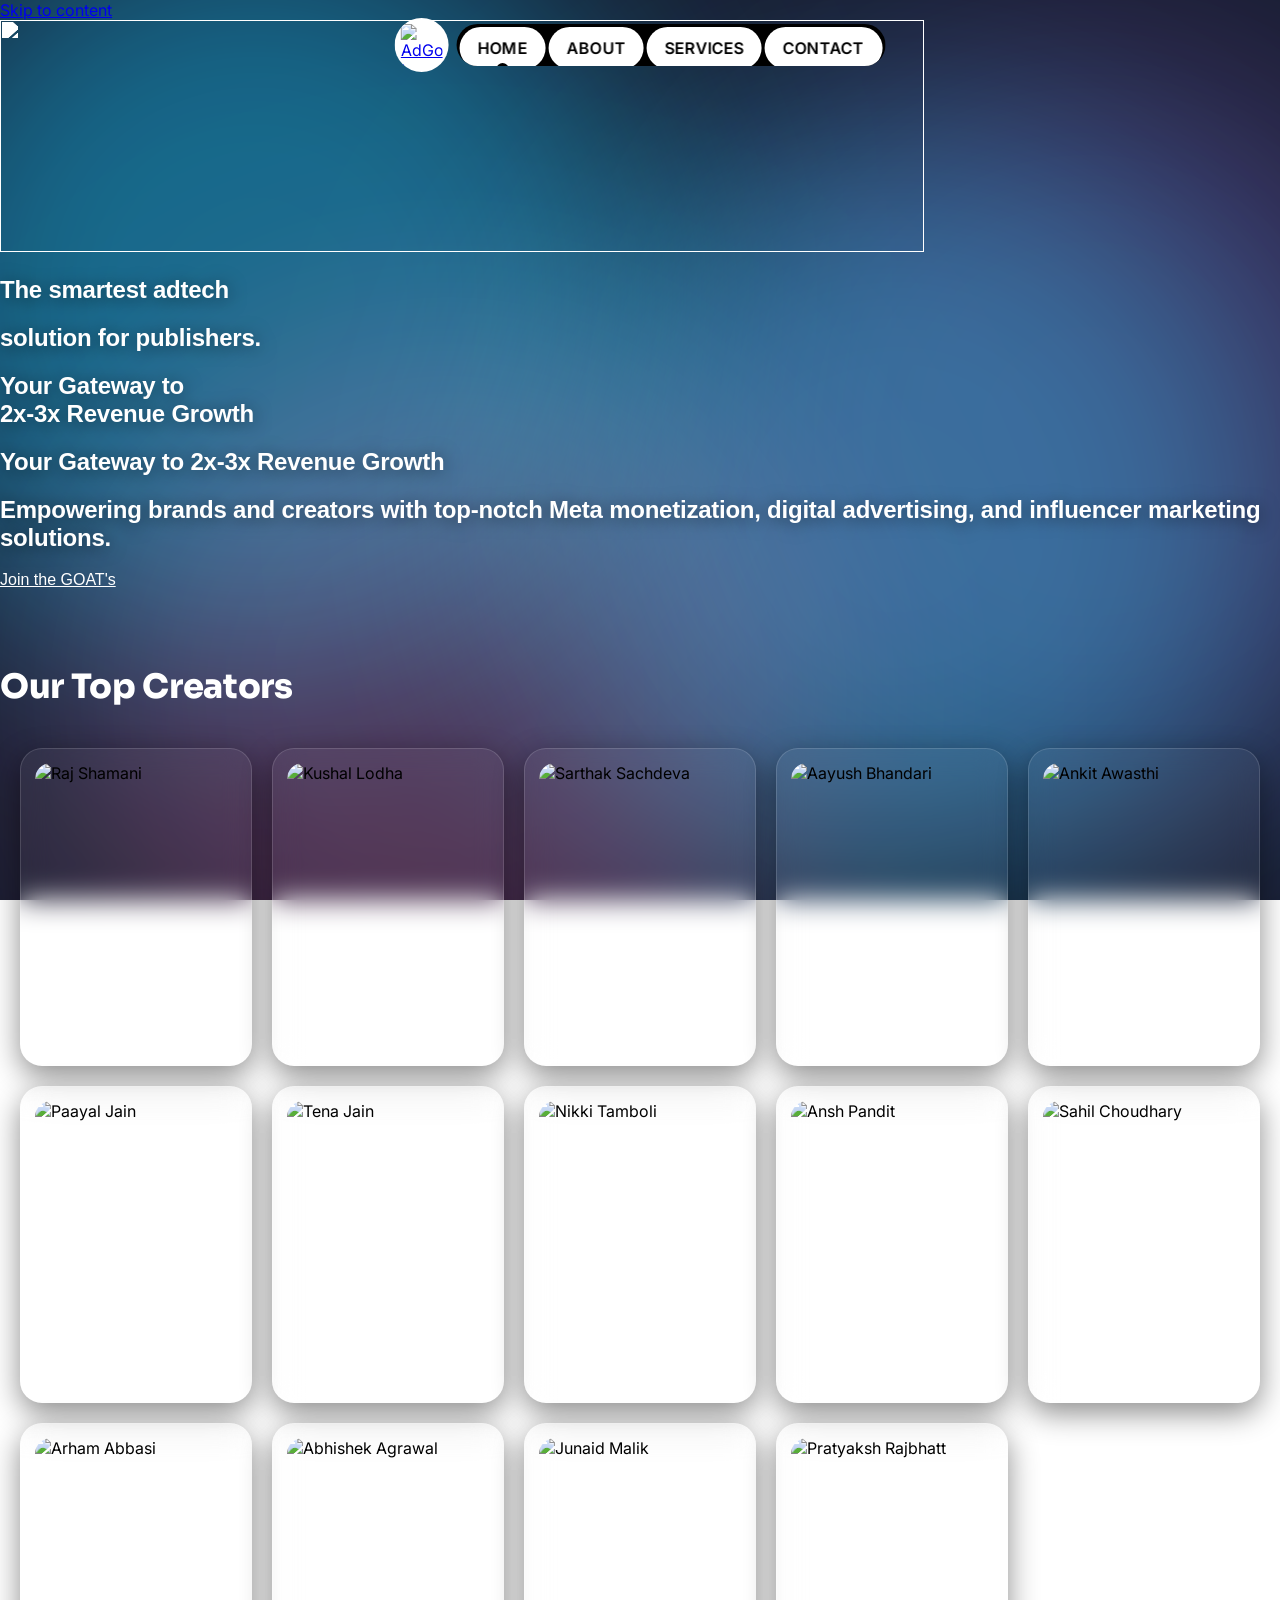
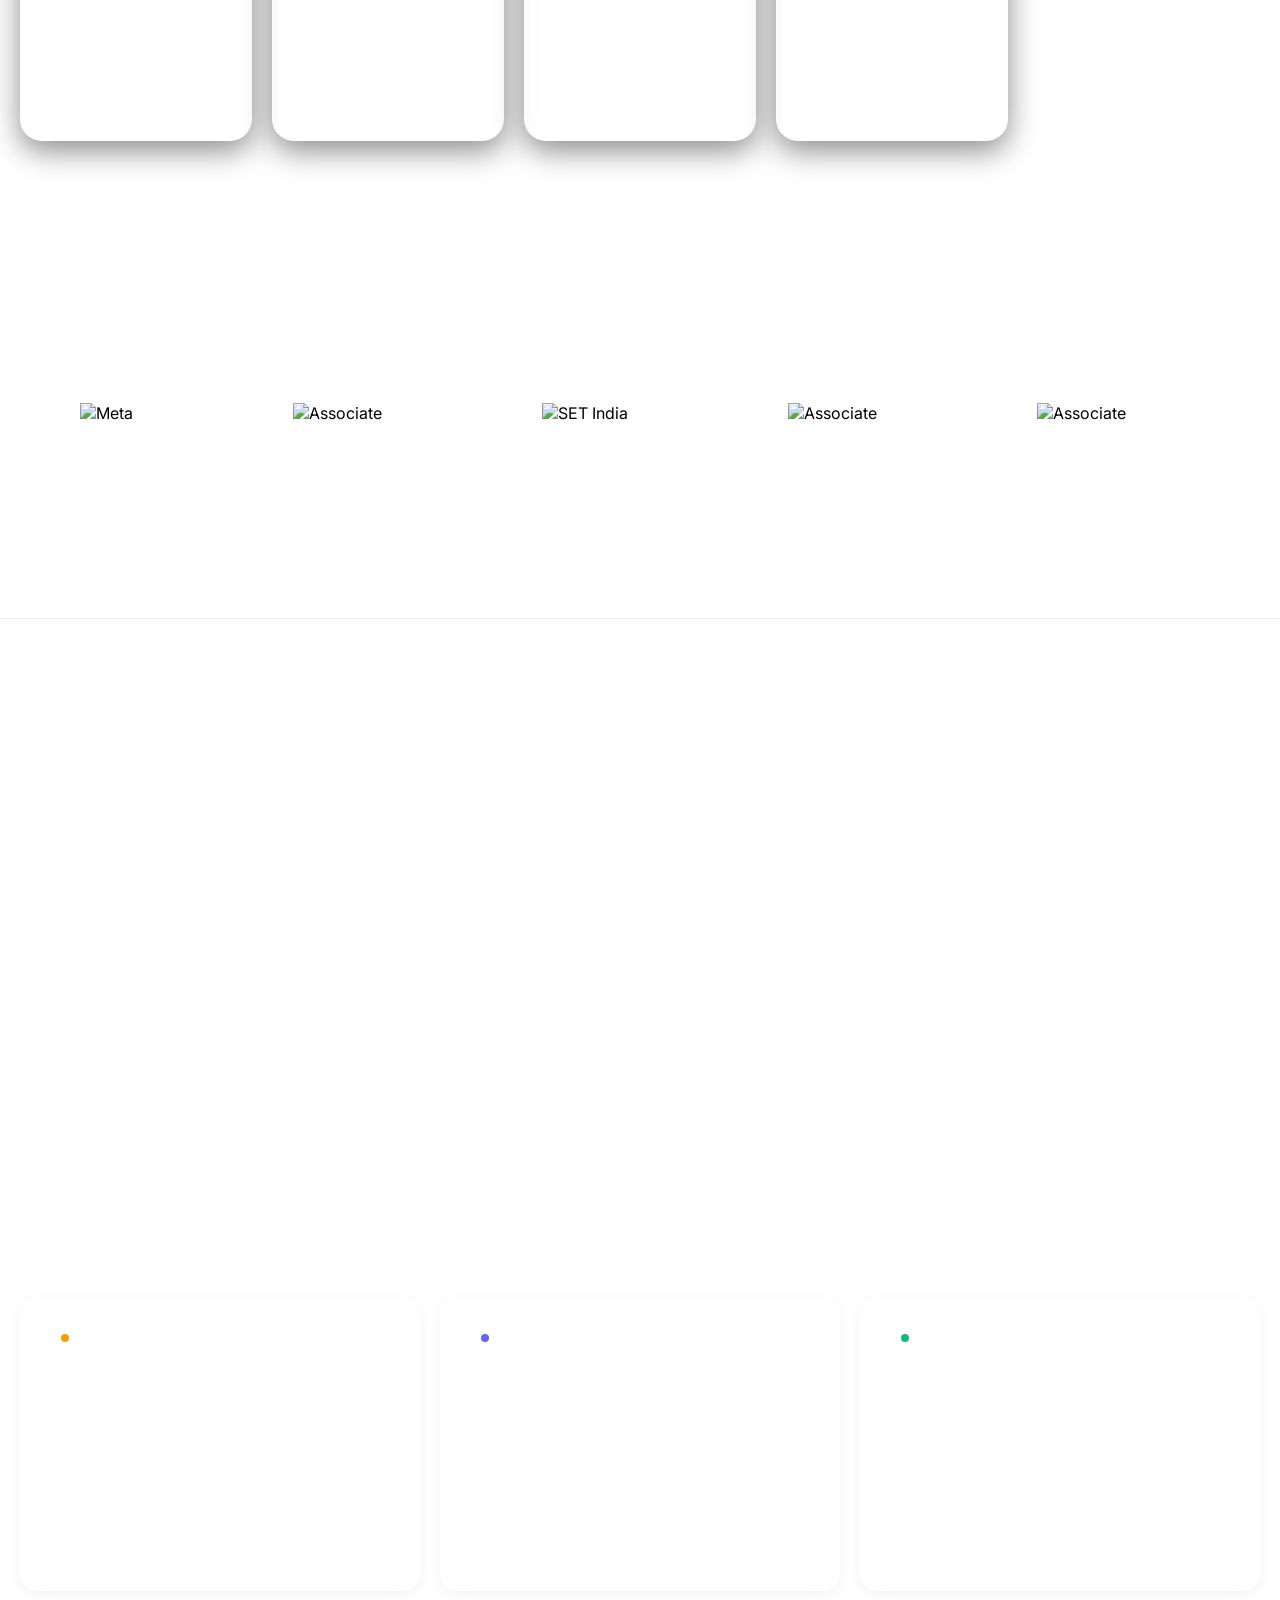
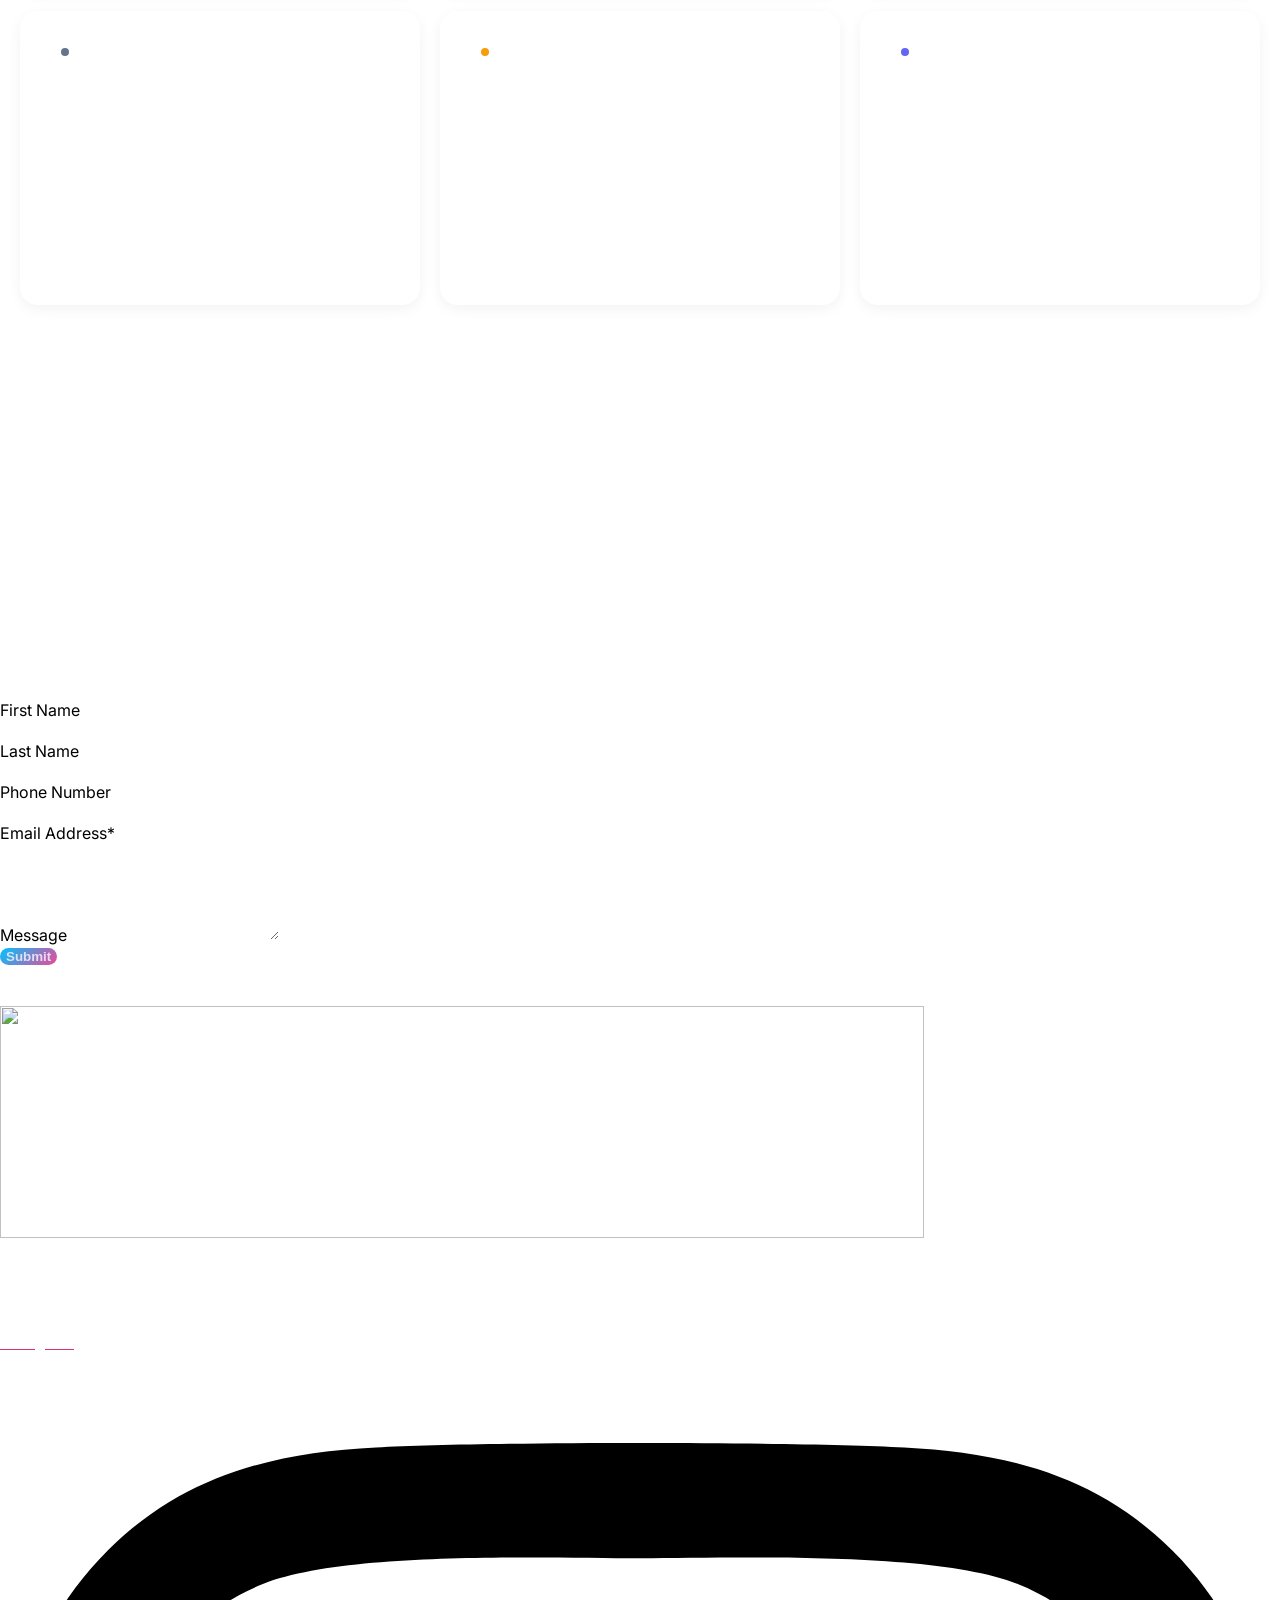
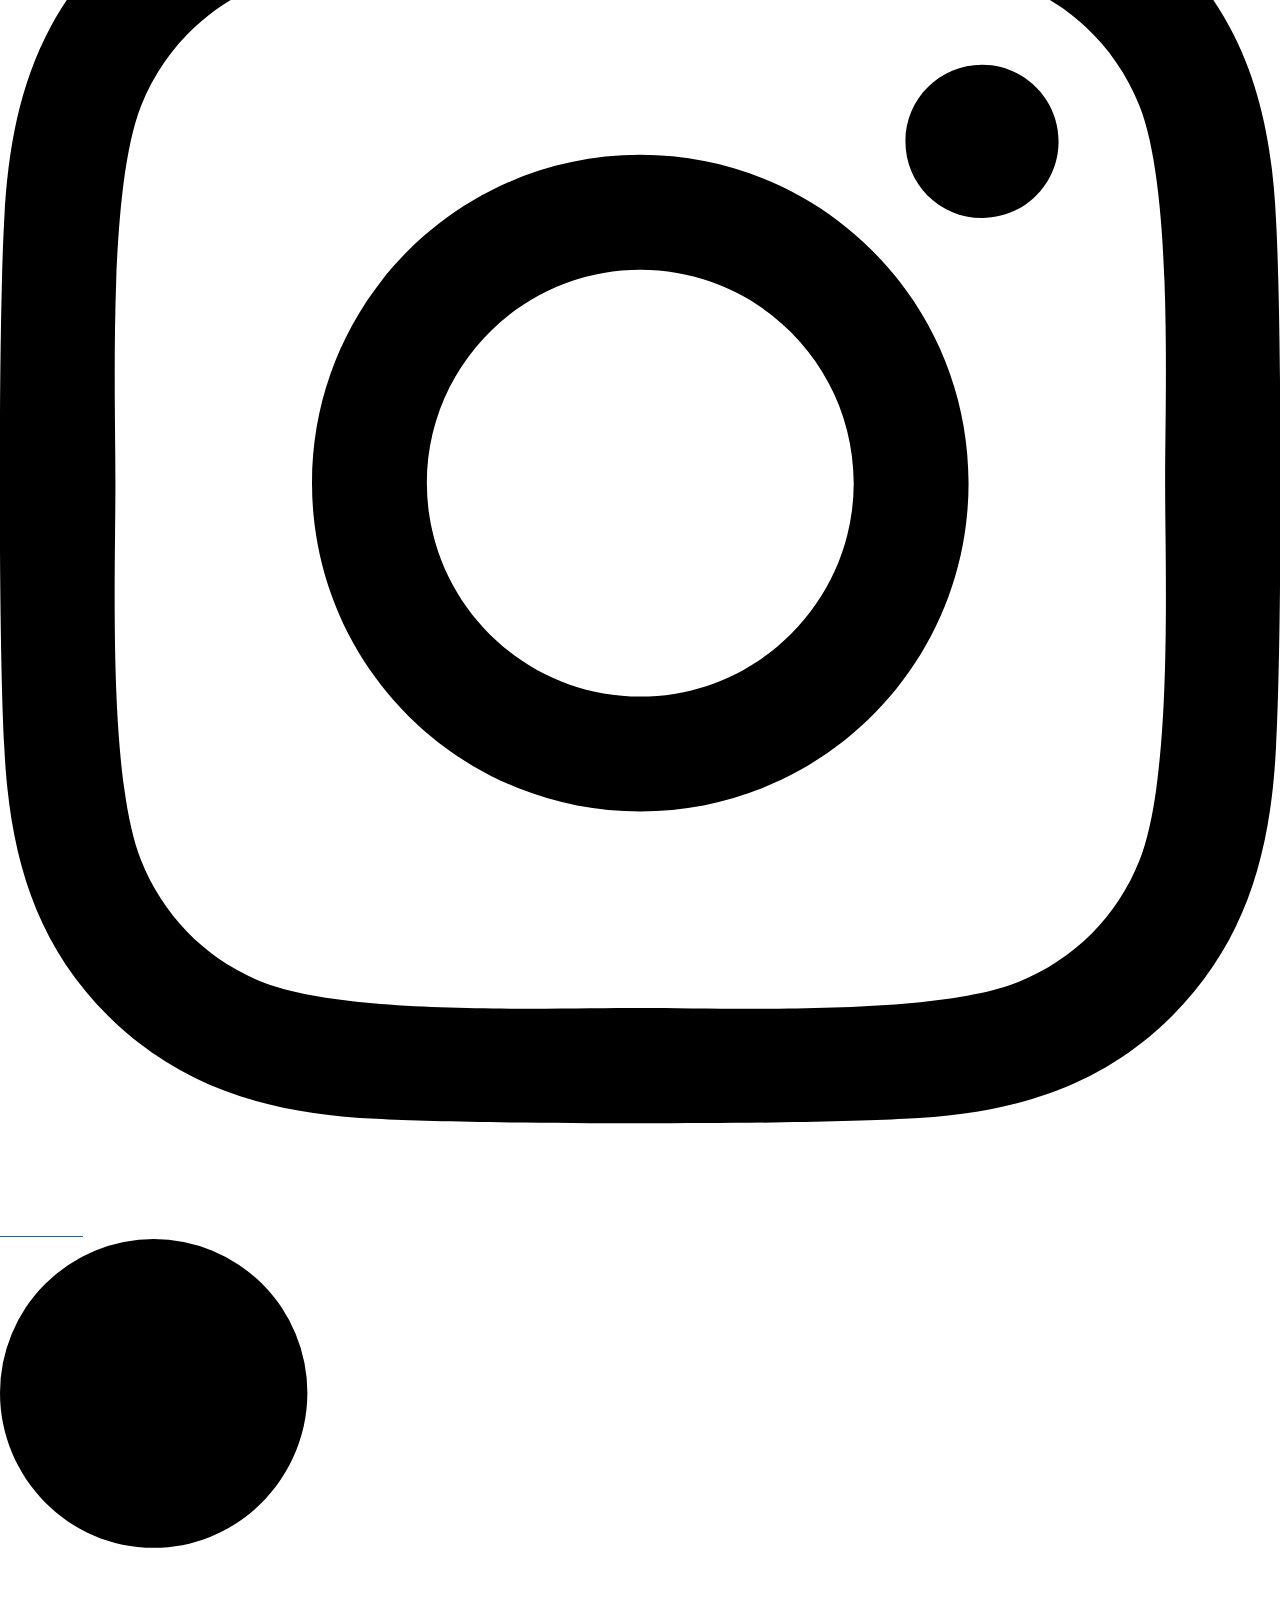
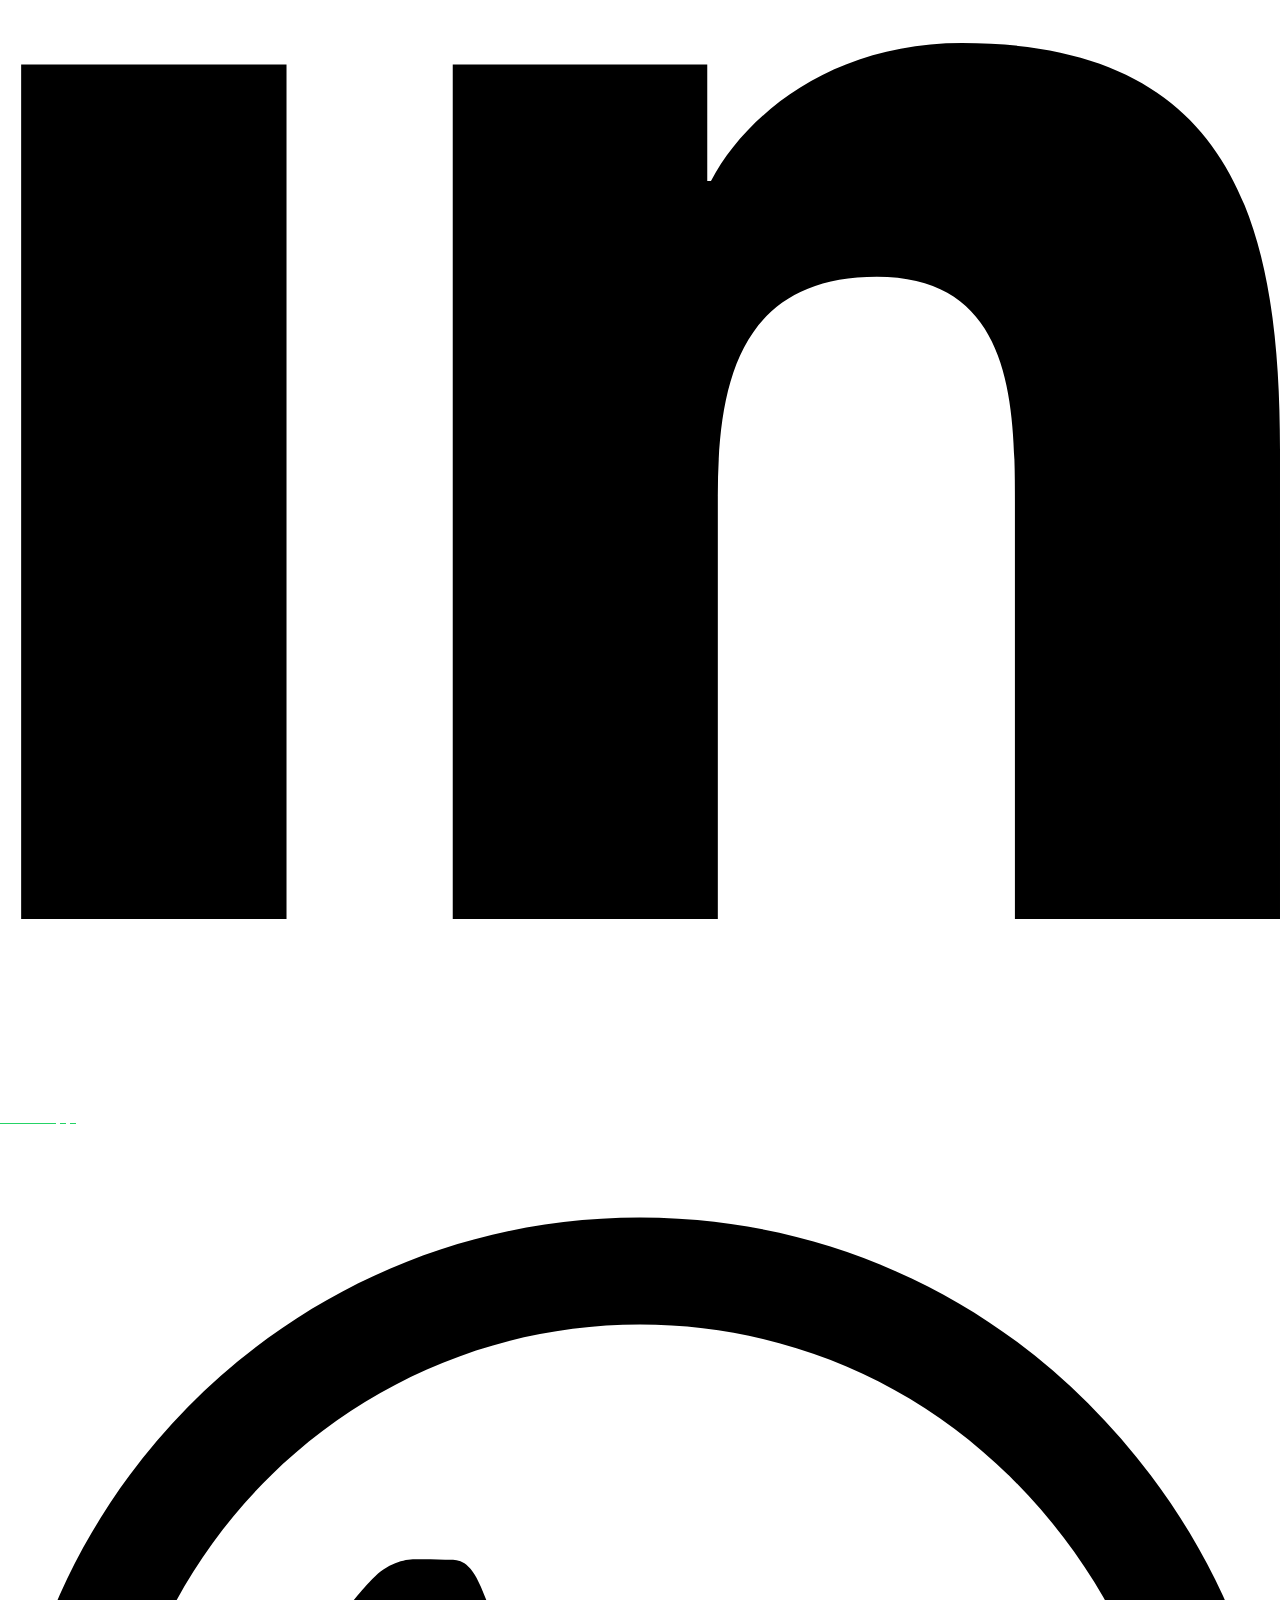
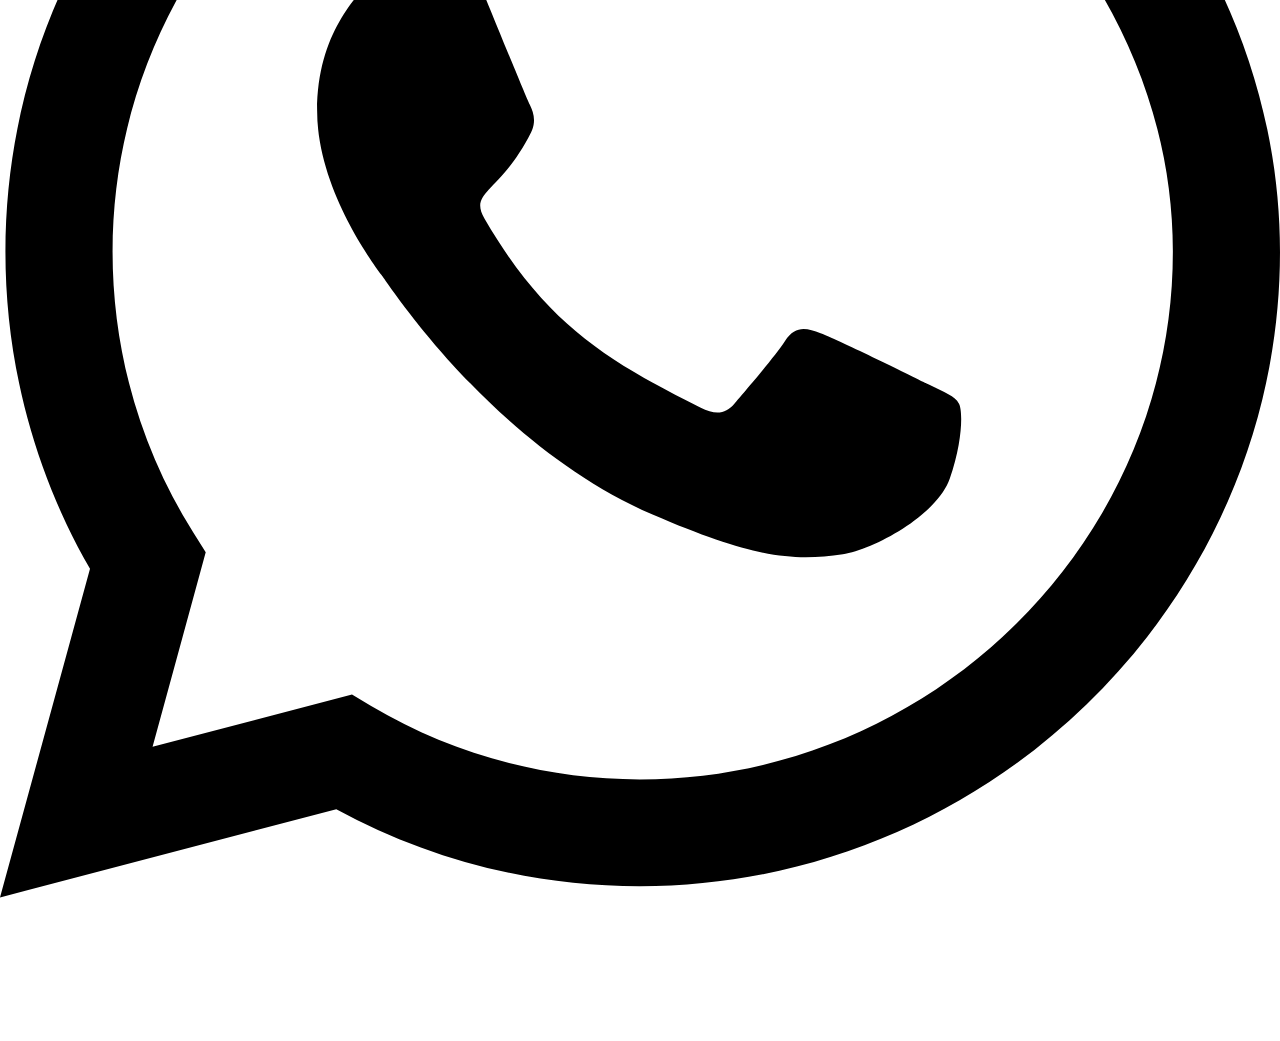
==== index.html @ c6fd0061 "Initial commit: AdGoat website (home + about pages) Aurora dark theme redesign with cyan-blue hero, " ====
﻿<!doctype html>
<html lang="en-US">
<head>
    <meta charset="UTF-8">
    <meta name="viewport" content="width=device-width, initial-scale=1">
    <link rel="profile" href="https://gmpg.org/xfn/11">
    <title>AdGoat &#8211; Your Gateway to 2x-3x Revenue Growth</title>
<meta name='robots' content='max-image-preview:large' />
    <style>img:is([sizes="auto" i], [sizes^="auto," i]) { contain-intrinsic-size: 3000px 1500px }</style>
    <link rel="alternate" type="application/rss+xml" title="AdGoat &raquo; Feed" href="https://adgoat.in/feed/" />
<link rel="alternate" type="application/rss+xml" title="AdGoat &raquo; Comments Feed" href="https://adgoat.in/comments/feed/" />
<script>
window._wpemojiSettings = {"baseUrl":"https:\/\/s.w.org\/images\/core\/emoji\/15.0.3\/72x72\/","ext":".png","svgUrl":"https:\/\/s.w.org\/images\/core\/emoji\/15.0.3\/svg\/","svgExt":".svg","source":{"concatemoji":"https:\/\/adgoat.in\/wp-includes\/js\/wp-emoji-release.min.js?ver=6.7.5"}};
/*! This file is auto-generated */
!function(i,n){var o,s,e;function c(e){try{var t={supportTests:e,timestamp:(new Date).valueOf()};sessionStorage.setItem(o,JSON.stringify(t))}catch(e){}}function p(e,t,n){e.clearRect(0,0,e.canvas.width,e.canvas.height),e.fillText(t,0,0);var t=new Uint32Array(e.getImageData(0,0,e.canvas.width,e.canvas.height).data),r=(e.clearRect(0,0,e.canvas.width,e.canvas.height),e.fillText(n,0,0),new Uint32Array(e.getImageData(0,0,e.canvas.width,e.canvas.height).data));return t.every(function(e,t){return e===r[t]})}function u(e,t,n){switch(t){case"flag":return n(e,"🏳️‍⚧️","🏳️​⚧️")?!1:!n(e,"🇺🇳","🇺​🇳")&&!n(e,"🏴󠁧󠁢󠁥󠁮󠁧󠁿","🏴​󠁧​󠁢​󠁥​󠁮​󠁧​󠁿");case"emoji":return!n(e,"🐦‍⬛","🐦​⬛")}return!1}function f(e,t,n){var r="undefined"!=typeof WorkerGlobalScope&&self instanceof WorkerGlobalScope?new OffscreenCanvas(300,150):i.createElement("canvas"),a=r.getContext("2d",{willReadFrequently:!0}),o=(a.textBaseline="top",a.font="600 32px Arial",{});return e.forEach(function(e){o[e]=t(a,e,n)}),o}function t(e){var t=i.createElement("script");t.src=e,t.defer=!0,i.head.appendChild(t)}"undefined"!=typeof Promise&&(o="wpEmojiSettingsSupports",s=["flag","emoji"],n.supports={everything:!0,everythingExceptFlag:!0},e=new Promise(function(e){i.addEventListener("DOMContentLoaded",e,{once:!0})}),new Promise(function(t){var n=function(){try{var e=JSON.parse(sessionStorage.getItem(o));if("object"==typeof e&&"number"==typeof e.timestamp&&(new Date).valueOf()<e.timestamp+604800&&"object"==typeof e.supportTests)return e.supportTests}catch(e){}return null}();if(!n){if("undefined"!=typeof Worker&&"undefined"!=typeof OffscreenCanvas&&"undefined"!=typeof URL&&URL.createObjectURL&&"undefined"!=typeof Blob)try{var e="postMessage("+f.toString()+"("+[JSON.stringify(s),u.toString(),p.toString()].join(",")+"));",r=new Blob([e],{type:"text/javascript"}),a=new Worker(URL.createObjectURL(r),{name:"wpTestEmojiSupports"});return void(a.onmessage=function(e){c(n=e.data),a.terminate(),t(n)})}catch(e){}c(n=f(s,u,p))}t(n)}).then(function(e){for(var t in e)n.supports[t]=e[t],n.supports.everything=n.supports.everything&&n.supports[t],"flag"!==t&&(n.supports.everythingExceptFlag=n.supports.everythingExceptFlag&&n.supports[t]);n.supports.everythingExceptFlag=n.supports.everythingExceptFlag&&!n.supports.flag,n.DOMReady=!1,n.readyCallback=function(){n.DOMReady=!0}}).then(function(){return e}).then(function(){var e;n.supports.everything||(n.readyCallback(),(e=n.source||{}).concatemoji?t(e.concatemoji):e.wpemoji&&e.twemoji&&(t(e.twemoji),t(e.wpemoji)))}))}((window,document),window._wpemojiSettings);
</script>
<style id='wp-emoji-styles-inline-css'>

    img.wp-smiley, img.emoji {
        display: inline !important;
        border: none !important;
        box-shadow: none !important;
        height: 1em !important;
        width: 1em !important;
        margin: 0 0.07em !important;
        vertical-align: -0.1em !important;
        background: none !important;
        padding: 0 !important;
    }
</style>
<style id='global-styles-inline-css'>
:root{--wp--preset--aspect-ratio--square: 1;--wp--preset--aspect-ratio--4-3: 4/3;--wp--preset--aspect-ratio--3-4: 3/4;--wp--preset--aspect-ratio--3-2: 3/2;--wp--preset--aspect-ratio--2-3: 2/3;--wp--preset--aspect-ratio--16-9: 16/9;--wp--preset--aspect-ratio--9-16: 9/16;--wp--preset--color--black: #000000;--wp--preset--color--cyan-bluish-gray: #abb8c3;--wp--preset--color--white: #ffffff;--wp--preset--color--pale-pink: #f78da7;--wp--preset--color--vivid-red: #cf2e2e;--wp--preset--color--luminous-vivid-orange: #ff6900;--wp--preset--color--luminous-vivid-amber: #fcb900;--wp--preset--color--light-green-cyan: #7bdcb5;--wp--preset--color--vivid-green-cyan: #00d084;--wp--preset--color--pale-cyan-blue: #8ed1fc;--wp--preset--color--vivid-cyan-blue: #0693e3;--wp--preset--color--vivid-purple: #9b51e0;--wp--preset--gradient--vivid-cyan-blue-to-vivid-purple: linear-gradient(135deg,rgba(6,147,227,1) 0%,rgb(155,81,224) 100%);--wp--preset--gradient--light-green-cyan-to-vivid-green-cyan: linear-gradient(135deg,rgb(122,220,180) 0%,rgb(0,208,130) 100%);--wp--preset--gradient--luminous-vivid-amber-to-luminous-vivid-orange: linear-gradient(135deg,rgba(252,185,0,1) 0%,rgba(255,105,0,1) 100%);--wp--preset--gradient--luminous-vivid-orange-to-vivid-red: linear-gradient(135deg,rgba(255,105,0,1) 0%,rgb(207,46,46) 100%);--wp--preset--gradient--very-light-gray-to-cyan-bluish-gray: linear-gradient(135deg,rgb(238,238,238) 0%,rgb(169,184,195) 100%);--wp--preset--gradient--cool-to-warm-spectrum: linear-gradient(135deg,rgb(74,234,220) 0%,rgb(151,120,209) 20%,rgb(207,42,186) 40%,rgb(238,44,130) 60%,rgb(251,105,98) 80%,rgb(254,248,76) 100%);--wp--preset--gradient--blush-light-purple: linear-gradient(135deg,rgb(255,206,236) 0%,rgb(152,150,240) 100%);--wp--preset--gradient--blush-bordeaux: linear-gradient(135deg,rgb(254,205,165) 0%,rgb(254,45,45) 50%,rgb(107,0,62) 100%);--wp--preset--gradient--luminous-dusk: linear-gradient(135deg,rgb(255,203,112) 0%,rgb(199,81,192) 50%,rgb(65,88,208) 100%);--wp--preset--gradient--pale-ocean: linear-gradient(135deg,rgb(255,245,203) 0%,rgb(182,227,212) 50%,rgb(51,167,181) 100%);--wp--preset--gradient--electric-grass: linear-gradient(135deg,rgb(202,248,128) 0%,rgb(113,206,126) 100%);--wp--preset--gradient--midnight: linear-gradient(135deg,rgb(2,3,129) 0%,rgb(40,116,252) 100%);--wp--preset--font-size--small: 13px;--wp--preset--font-size--medium: 20px;--wp--preset--font-size--large: 36px;--wp--preset--font-size--x-large: 42px;--wp--preset--spacing--20: 0.44rem;--wp--preset--spacing--30: 0.67rem;--wp--preset--spacing--40: 1rem;--wp--preset--spacing--50: 1.5rem;--wp--preset--spacing--60: 2.25rem;--wp--preset--spacing--70: 3.38rem;--wp--preset--spacing--80: 5.06rem;--wp--preset--shadow--natural: 6px 6px 9px rgba(0, 0, 0, 0.2);--wp--preset--shadow--deep: 12px 12px 50px rgba(0, 0, 0, 0.4);--wp--preset--shadow--sharp: 6px 6px 0px rgba(0, 0, 0, 0.2);--wp--preset--shadow--outlined: 6px 6px 0px -3px rgba(255, 255, 255, 1), 6px 6px rgba(0, 0, 0, 1);--wp--preset--shadow--crisp: 6px 6px 0px rgba(0, 0, 0, 1);}:root { --wp--style--global--content-size: 800px;--wp--style--global--wide-size: 1200px; }:where(body) { margin: 0; }.wp-site-blocks > .alignleft { float: left; margin-right: 2em; }.wp-site-blocks > .alignright { float: right; margin-left: 2em; }.wp-site-blocks > .aligncenter { justify-content: center; margin-left: auto; margin-right: auto; }:where(.wp-site-blocks) > * { margin-block-start: 24px; margin-block-end: 0; }:where(.wp-site-blocks) > :first-child { margin-block-start: 0; }:where(.wp-site-blocks) > :last-child { margin-block-end: 0; }:root { --wp--style--block-gap: 24px; }:root :where(.is-layout-flow) > :first-child{margin-block-start: 0;}:root :where(.is-layout-flow) > :last-child{margin-block-end: 0;}:root :where(.is-layout-flow) > *{margin-block-start: 24px;margin-block-end: 0;}:root :where(.is-layout-constrained) > :first-child{margin-block-start: 0;}:root :where(.is-layout-constrained) > :last-child{margin-block-end: 0;}:root :where(.is-layout-constrained) > *{margin-block-start: 24px;margin-block-end: 0;}:root :where(.is-layout-flex){gap: 24px;}:root :where(.is-layout-grid){gap: 24px;}.is-layout-flow > .alignleft{float: left;margin-inline-start: 0;margin-inline-end: 2em;}.is-layout-flow > .alignright{float: right;margin-inline-start: 2em;margin-inline-end: 0;}.is-layout-flow > .aligncenter{margin-left: auto !important;margin-right: auto !important;}.is-layout-constrained > .alignleft{float: left;margin-inline-start: 0;margin-inline-end: 2em;}.is-layout-constrained > .alignright{float: right;margin-inline-start: 2em;margin-inline-end: 0;}.is-layout-constrained > .aligncenter{margin-left: auto !important;margin-right: auto !important;}.is-layout-constrained > :where(:not(.alignleft):not(.alignright):not(.alignfull)){max-width: var(--wp--style--global--content-size);margin-left: auto !important;margin-right: auto !important;}.is-layout-constrained > .alignwide{max-width: var(--wp--style--global--wide-size);}body .is-layout-flex{display: flex;}.is-layout-flex{flex-wrap: wrap;align-items: center;}.is-layout-flex > :is(*, div){margin: 0;}body .is-layout-grid{display: grid;}.is-layout-grid > :is(*, div){margin: 0;}body{padding-top: 0px;padding-right: 0px;padding-bottom: 0px;padding-left: 0px;}a:where(:not(.wp-element-button)){text-decoration: underline;}:root :where(.wp-element-button, .wp-block-button__link){background-color: #32373c;border-width: 0;color: #fff;font-family: inherit;font-size: inherit;line-height: inherit;padding: calc(0.667em + 2px) calc(1.333em + 2px);text-decoration: none;}.has-black-color{color: var(--wp--preset--color--black) !important;}.has-cyan-bluish-gray-color{color: var(--wp--preset--color--cyan-bluish-gray) !important;}.has-white-color{color: var(--wp--preset--color--white) !important;}.has-pale-pink-color{color: var(--wp--preset--color--pale-pink) !important;}.has-vivid-red-color{color: var(--wp--preset--color--vivid-red) !important;}.has-luminous-vivid-orange-color{color: var(--wp--preset--color--luminous-vivid-orange) !important;}.has-luminous-vivid-amber-color{color: var(--wp--preset--color--luminous-vivid-amber) !important;}.has-light-green-cyan-color{color: var(--wp--preset--color--light-green-cyan) !important;}.has-vivid-green-cyan-color{color: var(--wp--preset--color--vivid-green-cyan) !important;}.has-pale-cyan-blue-color{color: var(--wp--preset--color--pale-cyan-blue) !important;}.has-vivid-cyan-blue-color{color: var(--wp--preset--color--vivid-cyan-blue) !important;}.has-vivid-purple-color{color: var(--wp--preset--color--vivid-purple) !important;}.has-black-background-color{background-color: var(--wp--preset--color--black) !important;}.has-cyan-bluish-gray-background-color{background-color: var(--wp--preset--color--cyan-bluish-gray) !important;}.has-white-background-color{background-color: var(--wp--preset--color--white) !important;}.has-pale-pink-background-color{background-color: var(--wp--preset--color--pale-pink) !important;}.has-vivid-red-background-color{background-color: var(--wp--preset--color--vivid-red) !important;}.has-luminous-vivid-orange-background-color{background-color: var(--wp--preset--color--luminous-vivid-orange) !important;}.has-luminous-vivid-amber-background-color{background-color: var(--wp--preset--color--luminous-vivid-amber) !important;}.has-light-green-cyan-background-color{background-color: var(--wp--preset--color--light-green-cyan) !important;}.has-vivid-green-cyan-background-color{background-color: var(--wp--preset--color--vivid-green-cyan) !important;}.has-pale-cyan-blue-background-color{background-color: var(--wp--preset--color--pale-cyan-blue) !important;}.has-vivid-cyan-blue-background-color{background-color: var(--wp--preset--color--vivid-cyan-blue) !important;}.has-vivid-purple-background-color{background-color: var(--wp--preset--color--vivid-purple) !important;}.has-black-border-color{border-color: var(--wp--preset--color--black) !important;}.has-cyan-bluish-gray-border-color{border-color: var(--wp--preset--color--cyan-bluish-gray) !important;}.has-white-border-color{border-color: var(--wp--preset--color--white) !important;}.has-pale-pink-border-color{border-color: var(--wp--preset--color--pale-pink) !important;}.has-vivid-red-border-color{border-color: var(--wp--preset--color--vivid-red) !important;}.has-luminous-vivid-orange-border-color{border-color: var(--wp--preset--color--luminous-vivid-orange) !important;}.has-luminous-vivid-amber-border-color{border-color: var(--wp--preset--color--luminous-vivid-amber) !important;}.has-light-green-cyan-border-color{border-color: var(--wp--preset--color--light-green-cyan) !important;}.has-vivid-green-cyan-border-color{border-color: var(--wp--preset--color--vivid-green-cyan) !important;}.has-pale-cyan-blue-border-color{border-color: var(--wp--preset--color--pale-cyan-blue) !important;}.has-vivid-cyan-blue-border-color{border-color: var(--wp--preset--color--vivid-cyan-blue) !important;}.has-vivid-purple-border-color{border-color: var(--wp--preset--color--vivid-purple) !important;}.has-vivid-cyan-blue-to-vivid-purple-gradient-background{background: var(--wp--preset--gradient--vivid-cyan-blue-to-vivid-purple) !important;}.has-light-green-cyan-to-vivid-green-cyan-gradient-background{background: var(--wp--preset--gradient--light-green-cyan-to-vivid-green-cyan) !important;}.has-luminous-vivid-amber-to-luminous-vivid-orange-gradient-background{background: var(--wp--preset--gradient--luminous-vivid-amber-to-luminous-vivid-orange) !important;}.has-luminous-vivid-orange-to-vivid-red-gradient-background{background: var(--wp--preset--gradient--luminous-vivid-orange-to-vivid-red) !important;}.has-very-light-gray-to-cyan-bluish-gray-gradient-background{background: var(--wp--preset--gradient--very-light-gray-to-cyan-bluish-gray) !important;}.has-cool-to-warm-spectrum-gradient-background{background: var(--wp--preset--gradient--cool-to-warm-spectrum) !important;}.has-blush-light-purple-gradient-background{background: var(--wp--preset--gradient--blush-light-purple) !important;}.has-blush-bordeaux-gradient-background{background: var(--wp--preset--gradient--blush-bordeaux) !important;}.has-luminous-dusk-gradient-background{background: var(--wp--preset--gradient--luminous-dusk) !important;}.has-pale-ocean-gradient-background{background: var(--wp--preset--gradient--pale-ocean) !important;}.has-electric-grass-gradient-background{background: var(--wp--preset--gradient--electric-grass) !important;}.has-midnight-gradient-background{background: var(--wp--preset--gradient--midnight) !important;}.has-small-font-size{font-size: var(--wp--preset--font-size--small) !important;}.has-medium-font-size{font-size: var(--wp--preset--font-size--medium) !important;}.has-large-font-size{font-size: var(--wp--preset--font-size--large) !important;}.has-x-large-font-size{font-size: var(--wp--preset--font-size--x-large) !important;}
:root :where(.wp-block-pullquote){font-size: 1.5em;line-height: 1.6;}
</style>
<link rel='stylesheet' id='hello-elementor-css' href='https://adgoat.in/wp-content/themes/hello-elementor/style.min.css?ver=3.3.0' media='all' />
<link rel='stylesheet' id='hello-elementor-theme-style-css' href='https://adgoat.in/wp-content/themes/hello-elementor/theme.min.css?ver=3.3.0' media='all' />
<link rel='stylesheet' id='hello-elementor-header-footer-css' href='https://adgoat.in/wp-content/themes/hello-elementor/header-footer.min.css?ver=3.3.0' media='all' />
<link rel='stylesheet' id='elementor-frontend-css' href='https://adgoat.in/wp-content/plugins/elementor/assets/css/frontend.min.css?ver=4.1.1' media='all' />
<link rel='stylesheet' id='elementor-post-6-css' href='https://adgoat.in/wp-content/uploads/elementor/css/post-6.css?ver=1781358507' media='all' />
<link rel='stylesheet' id='widget-image-css' href='https://adgoat.in/wp-content/plugins/elementor/assets/css/widget-image.min.css?ver=4.1.1' media='all' />
<link rel='stylesheet' id='widget-nav-menu-css' href='https://adgoat.in/wp-content/plugins/elementor-pro/assets/css/widget-nav-menu.min.css?ver=3.26.0' media='all' />
<link rel='stylesheet' id='e-animation-fadeInUp-css' href='https://adgoat.in/wp-content/plugins/elementor/assets/lib/animations/styles/fadeInUp.min.css?ver=4.1.1' media='all' />
<link rel='stylesheet' id='widget-heading-css' href='https://adgoat.in/wp-content/plugins/elementor/assets/css/widget-heading.min.css?ver=4.1.1' media='all' />
<link rel='stylesheet' id='widget-social-icons-css' href='https://adgoat.in/wp-content/plugins/elementor/assets/css/widget-social-icons.min.css?ver=4.1.1' media='all' />
<link rel='stylesheet' id='e-apple-webkit-css' href='https://adgoat.in/wp-content/plugins/elementor/assets/css/conditionals/apple-webkit.min.css?ver=4.1.1' media='all' />
<link rel='stylesheet' id='swiper-css' href='https://adgoat.in/wp-content/plugins/elementor/assets/lib/swiper/v8/css/swiper.min.css?ver=8.4.5' media='all' />
<link rel='stylesheet' id='e-swiper-css' href='https://adgoat.in/wp-content/plugins/elementor/assets/css/conditionals/e-swiper.min.css?ver=4.1.1' media='all' />
<link rel='stylesheet' id='widget-nested-carousel-css' href='https://adgoat.in/wp-content/plugins/elementor-pro/assets/css/widget-nested-carousel.min.css?ver=3.26.0' media='all' />
<link rel='stylesheet' id='widget-icon-list-css' href='https://adgoat.in/wp-content/plugins/elementor/assets/css/widget-icon-list.min.css?ver=4.1.1' media='all' />
<link rel='stylesheet' id='widget-counter-css' href='https://adgoat.in/wp-content/plugins/elementor/assets/css/widget-counter.min.css?ver=4.1.1' media='all' />
<link rel='stylesheet' id='widget-icon-box-css' href='https://adgoat.in/wp-content/plugins/elementor/assets/css/widget-icon-box.min.css?ver=4.1.1' media='all' />
<link rel='stylesheet' id='e-animation-grow-css' href='https://adgoat.in/wp-content/plugins/elementor/assets/lib/animations/styles/e-animation-grow.min.css?ver=4.1.1' media='all' />
<link rel='stylesheet' id='widget-form-css' href='https://adgoat.in/wp-content/plugins/elementor-pro/assets/css/widget-form.min.css?ver=3.26.0' media='all' />
<link rel='stylesheet' id='elementor-post-8-css' href='https://adgoat.in/wp-content/uploads/elementor/css/post-8.css?ver=1781358508' media='all' />
<link rel='stylesheet' id='elementor-post-10-css' href='https://adgoat.in/wp-content/uploads/elementor/css/post-10.css?ver=1781358508' media='all' />
<link rel='stylesheet' id='elementor-post-68-css' href='https://adgoat.in/wp-content/uploads/elementor/css/post-68.css?ver=1781358508' media='all' />
<link rel='stylesheet' id='elementor-gf-local-poppins-css' href='https://adgoat.in/wp-content/uploads/elementor/google-fonts/css/poppins.css?ver=1750512714' media='all' />
<script src="https://adgoat.in/wp-includes/js/jquery/jquery.min.js?ver=3.7.1" id="jquery-core-js"></script>
<script src="https://adgoat.in/wp-includes/js/jquery/jquery-migrate.min.js?ver=3.4.1" id="jquery-migrate-js"></script>
<link rel="https://api.w.org/" href="https://adgoat.in/wp-json/" /><link rel="alternate" title="JSON" type="application/json" href="https://adgoat.in/wp-json/wp/v2/pages/8" /><link rel="EditURI" type="application/rsd+xml" title="RSD" href="https://adgoat.in/xmlrpc.php?rsd" />
<meta name="generator" content="WordPress 6.7.5" />
<link rel="canonical" href="https://adgoat.in/" />
<link rel='shortlink' href='https://adgoat.in/' />
<link rel="alternate" title="oEmbed (JSON)" type="application/json+oembed" href="https://adgoat.in/wp-json/oembed/1.0/embed?url=https%3A%2F%2Fadgoat.in%2F" />
<link rel="alternate" title="oEmbed (XML)" type="text/xml+oembed" href="https://adgoat.in/wp-json/oembed/1.0/embed?url=https%3A%2F%2Fadgoat.in%2F&#038;format=xml" />
<meta name="generator" content="Elementor 4.1.1; features: e_font_icon_svg, additional_custom_breakpoints; settings: css_print_method-external, google_font-enabled, font_display-swap">
            <style>
                .e-con.e-parent:nth-of-type(n+4):not(.e-lazyloaded):not(.e-no-lazyload),
                .e-con.e-parent:nth-of-type(n+4):not(.e-lazyloaded):not(.e-no-lazyload) * {
                    background-image: none !important;
                }
                @media screen and (max-height: 1024px) {
                    .e-con.e-parent:nth-of-type(n+3):not(.e-lazyloaded):not(.e-no-lazyload),
                    .e-con.e-parent:nth-of-type(n+3):not(.e-lazyloaded):not(.e-no-lazyload) * {
                        background-image: none !important;
                    }
                }
                @media screen and (max-height: 640px) {
                    .e-con.e-parent:nth-of-type(n+2):not(.e-lazyloaded):not(.e-no-lazyload),
                    .e-con.e-parent:nth-of-type(n+2):not(.e-lazyloaded):not(.e-no-lazyload) * {
                        background-image: none !important;
                    }
                }
            </style>
            <link rel="icon" href="https://adgoat.in/wp-content/uploads/2025/02/fevi-150x150.png" sizes="32x32" />
<link rel="icon" href="https://adgoat.in/wp-content/uploads/2025/02/fevi.png" sizes="192x192" />
<link rel="apple-touch-icon" href="https://adgoat.in/wp-content/uploads/2025/02/fevi.png" />
<meta name="msapplication-TileImage" content="https://adgoat.in/wp-content/uploads/2025/02/fevi.png" />
        <style id="wp-custom-css">
            .home-service-section-box ul {
    margin-left: 30px;
}
.home-contact-us-1 a {
    color: #292F38;
}        </style>
        <link rel="preconnect" href="https://fonts.googleapis.com">
        <link rel="preconnect" href="https://fonts.gstatic.com" crossorigin>
        <link href="https://fonts.googleapis.com/css2?family=Sora:wght@600;700;800&family=Inter:wght@400;500;600;700&display=swap" rel="stylesheet">
        <style id="site-redesign">
            /* Legacy Elementor header: empty nav (superseded by .pill-nav), but its logo is the
               visible brand mark in the hero corner - keep it, just recolor for the dark background. */
            header.elementor-location-header .elementor-widget-theme-site-logo img {
                filter: brightness(0) invert(1);
            }

            /* Keep the hero section exactly as it was */
            .elementor-element-b554563,
            .elementor-element-b554563 * {
                font-family: 'Poppins', sans-serif !important;
            }

            /* Aurora UI: dark atmospheric canvas behind every non-hero section */
            #aurora-bg {
                position: fixed;
                inset: 0;
                z-index: -1;
                overflow: hidden;
                background: #161b2e;
            }
            .aurora-blob {
                position: absolute;
                width: 60vw;
                height: 60vw;
                border-radius: 50%;
                filter: blur(110px);
                opacity: 0.25;
                mix-blend-mode: screen;
                will-change: transform;
            }
            .aurora-blob--1 { top: -10%; left: -10%; background: #00C2FF; opacity: 0.45; animation: auroraDrift1 22s ease-in-out infinite; }
            .aurora-blob--2 { top: 5%; right: -15%; background: #9b51e0; animation: auroraDrift2 26s ease-in-out infinite; }
            .aurora-blob--3 { bottom: -20%; left: 5%; background: #ec4899; animation: auroraDrift3 24s ease-in-out infinite; }
            .aurora-blob--4 { bottom: 0%; right: 0%; background: #00C2FF; opacity: 0.4; animation: auroraDrift4 28s ease-in-out infinite; }
            @keyframes auroraDrift1 { 0%, 100% { transform: translate(0, 0) scale(1); } 50% { transform: translate(8%, 6%) scale(1.15); } }
            @keyframes auroraDrift2 { 0%, 100% { transform: translate(0, 0) scale(1); } 50% { transform: translate(-6%, 8%) scale(1.1); } }
            @keyframes auroraDrift3 { 0%, 100% { transform: translate(0, 0) scale(1); } 50% { transform: translate(6%, -8%) scale(1.2); } }
            @keyframes auroraDrift4 { 0%, 100% { transform: translate(0, 0) scale(1); } 50% { transform: translate(-8%, -6%) scale(1.1); } }
            @media (prefers-reduced-motion: reduce) {
                .aurora-blob { animation: none !important; }
            }

            /* New global type system for everything else */
            body { font-family: 'Inter', sans-serif; }
            h1, h2, h3, h4, h5, h6, .elementor-heading-title,
            .gc-title, .stat-number, .stat-label, .creator-name,
            .whychoose-intro h3 {
                font-family: 'Sora', sans-serif;
                letter-spacing: -0.01em;
            }

            /* Let the aurora canvas show through every non-hero section.
               Use double-class to beat Elementor's post-6.css specificity,
               and clear ::before which is Elementor's "classic" overlay layer. */
            .elementor-element.elementor-element-edc6e52,
            .elementor-element.elementor-element-edc6e52::before,
            .elementor-element.elementor-element-7436109,
            .elementor-element.elementor-element-7436109::before,
            .elementor-element.elementor-element-120a8ae,
            .elementor-element.elementor-element-120a8ae::before,
            .elementor-element.elementor-element-c792c05,
            .elementor-element.elementor-element-c792c05::before,
            .elementor-element.elementor-element-ff2af93,
            .elementor-element.elementor-element-ff2af93::before,
            #ContactUs,
            footer.elementor-element-5b772684 {
                background: transparent !important;
                background-color: transparent !important;
                background-image: none !important;
            }
            .elementor-element-edc6e52 h2.elementor-heading-title,
            .elementor-element-7436109 h2.elementor-heading-title,
            .elementor-element-120a8ae h2.elementor-heading-title,
            .elementor-element-c792c05 h2.elementor-heading-title {
                font-size: 2.1rem;
                font-weight: 800;
                color: #ffffff !important;
            }
            /* Shrink native Elementor section padding - was 80-100px, stacking up tall */
            .elementor-element-edc6e52,
            .elementor-element-7436109,
            .elementor-element-c792c05 {
                padding-top: 48px !important;
                padding-bottom: 48px !important;
            }
            .elementor-element-edc6e52 p, .elementor-element-edc6e52 span,
            .elementor-element-7436109 p, .elementor-element-7436109 span,
            .elementor-element-120a8ae p, .elementor-element-120a8ae span,
            .elementor-element-c792c05 p, .elementor-element-c792c05 span {
                color: rgba(255, 255, 255, 0.75);
            }

            /* Glass cards on top of the aurora */
            .whychoose-intro p { color: rgba(255, 255, 255, 0.75) !important; }
            .gc-card {
                background: rgba(255, 255, 255, 0.06) !important;
                border: 1px solid rgba(255, 255, 255, 0.14);
                backdrop-filter: blur(16px);
            }
            .gc-card--orange, .gc-card--gray, .gc-card--purple, .gc-card--green {
                background: rgba(255, 255, 255, 0.06) !important;
            }
            .gc-badge { background: rgba(255, 255, 255, 0.14) !important; color: #fff !important; }
            .gc-title, .gc-desc, .gc-cta { color: #fff !important; }
            .gc-desc { color: rgba(255, 255, 255, 0.75) !important; }
            .gc-shape { background: rgba(255, 255, 255, 0.08) !important; }
            .stat-item { border-left-color: rgba(255, 255, 255, 0.18) !important; }
            .stat-number { background: linear-gradient(135deg, #00C2FF, #ec4899) !important; -webkit-background-clip: text; background-clip: text; }
            .stat-label { color: #fff !important; }
            .stat-desc { color: rgba(255, 255, 255, 0.65) !important; }

            /* Counters: numbers float directly on the aurora */
            .elementor-element-ff2af93 > .e-con-inner {
                display: flex !important;
                flex-wrap: wrap !important;
                justify-content: center !important;
                align-items: center !important;
                gap: 0 !important;
                max-width: 1200px;
                margin: 0 auto;
            }
            .elementor-element-ff2af93 .e-con-full {
                display: flex !important;
                flex-wrap: wrap !important;
            }
            .elementor-element-ff2af93 .elementor-widget-counter {
                flex: 1 1 180px;
                padding: 12px 28px;
                text-align: center;
                border-left: 1px solid rgba(255, 255, 255, 0.18);
            }
            .elementor-element-ff2af93 .elementor-counter-title {
                color: rgba(255, 255, 255, 0.7);
                font-size: 0.95rem;
                font-weight: 500;
                margin-bottom: 8px;
            }
            .elementor-element-ff2af93 .elementor-counter-number-wrapper {
                font-family: 'Sora', sans-serif;
                font-size: 2.6rem;
                font-weight: 800;
                color: #ffffff;
            }

            /* Contact section: glass panel on the aurora */
            #ContactUs {
                min-height: 0 !important;
                padding-top: 32px !important;
                padding-bottom: 40px !important;
                gap: 40px !important;
            }
            #ContactUs .elementor-icon-box-title { font-family: 'Sora', sans-serif; color: #ffffff; }
            #ContactUs .elementor-icon-box-description, #ContactUs .elementor-icon-box-description a { color: rgba(255, 255, 255, 0.8); }
            #ContactUs .elementor-field {
                background: rgba(255, 255, 255, 0.08) !important;
                border: 1px solid rgba(255, 255, 255, 0.2) !important;
                border-radius: 10px !important;
                padding: 12px 16px !important;
                color: #fff !important;
            }
            #ContactUs .elementor-field::placeholder { color: rgba(255, 255, 255, 0.5) !important; }
            #ContactUs .elementor-field:focus {
                outline: none !important;
                border-color: #ec4899 !important;
                box-shadow: 0 0 0 3px rgba(236, 72, 153, 0.25) !important;
            }
            #ContactUs button.elementor-button {
                background: linear-gradient(135deg, #00C2FF, #ec4899) !important;
                border: none !important;
                border-radius: 10px !important;
                color: #ffffff !important;
                font-weight: 600 !important;
            }

            /* Footer blends into the aurora */
            footer.elementor-element-5b772684 {
                border-top: 1px solid rgba(255, 255, 255, 0.1);
            }
            footer.elementor-element-5b772684 .elementor-heading-title { color: rgba(255, 255, 255, 0.8) !important; }
            footer.elementor-element-5b772684 .elementor-social-icon { color: #ffffff !important; }
            footer.elementor-element-5b772684 .elementor-social-icon-instagram { color: #E1306C !important; }
            footer.elementor-element-5b772684 .elementor-social-icon-linkedin-in { color: #0A66C2 !important; }
            footer.elementor-element-5b772684 .elementor-social-icon-whatsapp { color: #25D366 !important; }
            footer.elementor-element-5b772684 .elementor-social-icon:hover { filter: brightness(1.25); }
        </style>
        </head>
<body class="home page-template page-template-elementor_header_footer page page-id-8 wp-custom-logo wp-embed-responsive theme-default elementor-default elementor-template-full-width elementor-kit-6 elementor-page elementor-page-8">

<div id="aurora-bg" aria-hidden="true">
    <span class="aurora-blob aurora-blob--1"></span>
    <span class="aurora-blob aurora-blob--2"></span>
    <span class="aurora-blob aurora-blob--3"></span>
    <span class="aurora-blob aurora-blob--4"></span>
</div>

<a class="skip-link screen-reader-text" href="#content">Skip to content</a>

        <header data-elementor-type="header" data-elementor-id="10" class="elementor elementor-10 elementor-location-header" data-elementor-post-type="elementor_library">
            <div class="elementor-element elementor-element-42b4a076 e-flex e-con-boxed e-con e-parent" data-id="42b4a076" data-element_type="container" data-e-type="container" style="position:relative;" data-settings="{&quot;background_motion_fx_opacity_range&quot;:{&quot;unit&quot;:&quot;%&quot;,&quot;size&quot;:&quot;&quot;,&quot;sizes&quot;:{&quot;start&quot;:0,&quot;end&quot;:8}},&quot;background_motion_fx_range&quot;:&quot;page&quot;,&quot;background_background&quot;:&quot;classic&quot;,&quot;background_motion_fx_motion_fx_scrolling&quot;:&quot;yes&quot;,&quot;background_motion_fx_opacity_effect&quot;:&quot;yes&quot;,&quot;sticky&quot;:&quot;top&quot;,&quot;background_motion_fx_opacity_direction&quot;:&quot;out-in&quot;,&quot;background_motion_fx_opacity_level&quot;:{&quot;unit&quot;:&quot;px&quot;,&quot;size&quot;:10,&quot;sizes&quot;:[]},&quot;background_motion_fx_devices&quot;:[&quot;desktop&quot;,&quot;tablet&quot;,&quot;mobile&quot;],&quot;sticky_on&quot;:[&quot;desktop&quot;,&quot;tablet&quot;,&quot;mobile&quot;],&quot;sticky_offset&quot;:0,&quot;sticky_effects_offset&quot;:0,&quot;sticky_anchor_link_offset&quot;:0}">
                    <div class="e-con-inner">
        <div class="elementor-element elementor-element-3951372f e-con-full e-flex e-con e-child" data-id="3951372f" data-element_type="container" data-e-type="container">
                <div class="elementor-element elementor-element-7b5ad75 elementor-widget elementor-widget-theme-site-logo elementor-widget-image" data-id="7b5ad75" data-element_type="widget" data-e-type="widget" data-widget_type="theme-site-logo.default">
                <div class="elementor-widget-container">
                                            <a href="index.html">
            <img fetchpriority="high" width="924" height="232" src="https://adgoat.in/wp-content/uploads/2025/01/AdGoat.png" class="attachment-full size-full wp-image-18" alt="" srcset="https://adgoat.in/wp-content/uploads/2025/01/AdGoat.png 924w, https://adgoat.in/wp-content/uploads/2025/01/AdGoat-300x75.png 300w, https://adgoat.in/wp-content/uploads/2025/01/AdGoat-768x193.png 768w" sizes="(max-width: 924px) 100vw, 924px" />                </a>
                                            </div>
                </div>
                </div>
        <div class="elementor-element elementor-element-57023903 e-con-full e-flex e-con e-child" data-id="57023903" data-element_type="container" data-e-type="container">
                </div>
                    </div>
                </div>
                </header>
                <style>
                    .pill-nav-container {
                        position: fixed;
                        left: 50%;
                        top: 18px;
                        transform: translateX(-50%);
                        z-index: 9999;
                        max-width: calc(100vw - 24px);
                    }
                    .pill-nav {
                        --nav-h: 42px;
                        --logo: 36px;
                        --pill-pad-x: 18px;
                        --pill-gap: 3px;
                        width: max-content;
                        display: flex;
                        align-items: center;
                        box-sizing: border-box;
                    }
                    .pill-nav-items {
                        position: relative;
                        display: flex;
                        align-items: center;
                        height: var(--nav-h);
                        background: var(--base, #000);
                        border-radius: 9999px;
                    }
                    .pill-logo {
                        width: var(--nav-h);
                        height: var(--nav-h);
                        border-radius: 50%;
                        background: #ffffff;
                        padding: 6px;
                        display: inline-flex;
                        align-items: center;
                        justify-content: center;
                        overflow: hidden;
                        margin-right: 8px;
                    }
                    .pill-logo img { width: 100%; height: 100%; object-fit: contain; display: block; }
                    .pill-list { list-style: none; display: flex; align-items: stretch; gap: var(--pill-gap); margin: 0; padding: 3px; height: 100%; }
                    .pill-list > li { display: flex; height: 100%; }
                    .pill {
                        display: inline-flex; align-items: center; justify-content: center; height: 100%;
                        padding: 0 var(--pill-pad-x); background: var(--pill-bg, #fff); color: var(--pill-text, var(--base, #000));
                        text-decoration: none; border-radius: 9999px; box-sizing: border-box; font-weight: 600;
                        font-size: 16px; line-height: 0; text-transform: uppercase; letter-spacing: 0.2px;
                        white-space: nowrap; cursor: pointer; position: relative; overflow: hidden;
                    }
                    .pill .hover-circle {
                        position: absolute; left: 50%; bottom: 0; border-radius: 50%; background: var(--base, #000);
                        z-index: 1; display: block; pointer-events: none; will-change: transform;
                    }
                    .pill .label-stack { position: relative; display: inline-block; line-height: 1; z-index: 2; }
                    .pill .pill-label { position: relative; z-index: 2; display: inline-block; line-height: 1; will-change: transform; }
                    .pill .pill-label-hover {
                        position: absolute; left: 0; top: 0; color: var(--hover-text, #fff); z-index: 3;
                        display: inline-block; will-change: transform, opacity;
                    }
                    .pill.is-active::after {
                        content: ''; position: absolute; bottom: -6px; left: 50%; transform: translateX(-50%);
                        width: 12px; height: 12px; background: var(--base, #000); border-radius: 50px; z-index: 4;
                    }
                    .pill-desktop-only { display: block; }
                    .pill-mobile-only { display: none; }
                    .mobile-menu-button {
                        width: var(--nav-h); height: var(--nav-h); border-radius: 50%; background: var(--base, #000);
                        border: none; display: none; flex-direction: column; align-items: center; justify-content: center;
                        gap: 4px; cursor: pointer; padding: 0; position: relative;
                    }
                    .hamburger-line { width: 16px; height: 2px; background: var(--pill-bg, #fff); border-radius: 1px; transition: all 0.2s ease; transform-origin: center; }
                    .mobile-menu-popover {
                        position: absolute; top: 3em; left: 0; right: 0; background: var(--base, #000); border-radius: 27px;
                        box-shadow: 0 8px 32px rgba(0,0,0,0.25); z-index: 998; opacity: 0; transform-origin: top center; visibility: hidden;
                    }
                    .mobile-menu-list { list-style: none; margin: 0; padding: 3px; display: flex; flex-direction: column; gap: 3px; }
                    .mobile-menu-popover .mobile-menu-link {
                        display: block; padding: 12px 16px; color: var(--pill-text, #000); background-color: var(--pill-bg, #fff);
                        text-decoration: none; font-size: 16px; font-weight: 500; border-radius: 50px; transition: all 0.2s ease;
                    }
                    .mobile-menu-popover .mobile-menu-link:hover { background-color: var(--base); color: var(--hover-text, #fff); }
                    @media (max-width: 768px) {
                        .pill-desktop-only { display: none; }
                        .pill-mobile-only { display: block; }
                        .mobile-menu-button { display: flex; }
                    }
                    @media (max-width: 480px) {
                        .elementor-element-7b5ad75 img { max-width: 110px; height: auto; }
                    }
                </style>
                <div class="pill-nav-container">
                    <nav class="pill-nav" aria-label="Primary" style="--base:#000000;--pill-bg:#ffffff;--hover-text:#ffffff;--pill-text:#000000;">
                        <a class="pill-logo" href="index.html" aria-label="Home" id="pill-logo-link">
                            <img src="https://ik.imagekit.io/jai777/ADgoat/Screenshot_2026-06-24_213637-removebg-preview.png" alt="AdGoat Logo" id="pill-logo-img">
                        </a>
                        <div class="pill-nav-items pill-desktop-only" id="pill-nav-items">
                            <ul class="pill-list" role="menubar">
                                <li role="none"><a role="menuitem" href="index.html" class="pill is-active" data-index="0"><span class="hover-circle" aria-hidden="true"></span><span class="label-stack"><span class="pill-label">Home</span><span class="pill-label-hover" aria-hidden="true">Home</span></span></a></li>
                                <li role="none"><a role="menuitem" href="about.html" class="pill" data-index="1"><span class="hover-circle" aria-hidden="true"></span><span class="label-stack"><span class="pill-label">About</span><span class="pill-label-hover" aria-hidden="true">About</span></span></a></li>
                                <li role="none"><a role="menuitem" href="#Services" class="pill" data-index="2"><span class="hover-circle" aria-hidden="true"></span><span class="label-stack"><span class="pill-label">Services</span><span class="pill-label-hover" aria-hidden="true">Services</span></span></a></li>
                                <li role="none"><a role="menuitem" href="#ContactUs" class="pill" data-index="3"><span class="hover-circle" aria-hidden="true"></span><span class="label-stack"><span class="pill-label">Contact</span><span class="pill-label-hover" aria-hidden="true">Contact</span></span></a></li>
                            </ul>
                        </div>
                        <button class="mobile-menu-button pill-mobile-only" id="pill-mobile-toggle" aria-label="Toggle menu">
                            <span class="hamburger-line"></span>
                            <span class="hamburger-line"></span>
                        </button>
                    </nav>
                    <div class="mobile-menu-popover pill-mobile-only" id="pill-mobile-menu" style="--base:#000000;--pill-bg:#ffffff;--pill-text:#000000;--hover-text:#ffffff;">
                        <ul class="mobile-menu-list">
                            <li><a class="mobile-menu-link" href="index.html">Home</a></li>
                            <li><a class="mobile-menu-link" href="about.html">About</a></li>
                            <li><a class="mobile-menu-link" href="#Services">Services</a></li>
                            <li><a class="mobile-menu-link" href="#ContactUs">Contact</a></li>
                        </ul>
                    </div>
                </div>
                <script src="https://cdn.jsdelivr.net/npm/gsap@3.12.5/dist/gsap.min.js"></script>
                <script>
                    (function () {
                        if (typeof gsap === 'undefined') return;
                        const ease = 'power3.out';
                        const pills = Array.from(document.querySelectorAll('#pill-nav-items .pill'));
                        const timelines = [];

                        function layout() {
                            pills.forEach((pill, i) => {
                                const circle = pill.querySelector('.hover-circle');
                                const label = pill.querySelector('.pill-label');
                                const white = pill.querySelector('.pill-label-hover');
                                if (!circle) return;
                                const rect = pill.getBoundingClientRect();
                                const w = rect.width, h = rect.height;
                                const R = ((w * w) / 4 + h * h) / (2 * h);
                                const D = Math.ceil(2 * R) + 2;
                                const delta = Math.ceil(R - Math.sqrt(Math.max(0, R * R - (w * w) / 4))) + 1;
                                const originY = D - delta;

                                circle.style.width = D + 'px';
                                circle.style.height = D + 'px';
                                circle.style.bottom = -delta + 'px';
                                gsap.set(circle, { xPercent: -50, scale: 0, transformOrigin: `50% ${originY}px` });

                                if (label) gsap.set(label, { y: 0 });
                                if (white) gsap.set(white, { y: h + 12, opacity: 0 });

                                timelines[i]?.kill();
                                const tl = gsap.timeline({ paused: true });
                                tl.to(circle, { scale: 1.2, xPercent: -50, duration: 2, ease, overwrite: 'auto' }, 0);
                                if (label) tl.to(label, { y: -(h + 8), duration: 2, ease, overwrite: 'auto' }, 0);
                                if (white) {
                                    gsap.set(white, { y: Math.ceil(h + 100), opacity: 0 });
                                    tl.to(white, { y: 0, opacity: 1, duration: 2, ease, overwrite: 'auto' }, 0);
                                }
                                timelines[i] = tl;
                            });
                        }

                        layout();
                        window.addEventListener('resize', layout);
                        if (document.fonts && document.fonts.ready) document.fonts.ready.then(layout).catch(() => {});

                        const activeTweens = [];
                        pills.forEach((pill, i) => {
                            pill.addEventListener('mouseenter', () => {
                                const tl = timelines[i];
                                if (!tl) return;
                                activeTweens[i]?.kill();
                                activeTweens[i] = tl.tweenTo(tl.duration(), { duration: 0.3, ease, overwrite: 'auto' });
                            });
                            pill.addEventListener('mouseleave', () => {
                                const tl = timelines[i];
                                if (!tl) return;
                                activeTweens[i]?.kill();
                                activeTweens[i] = tl.tweenTo(0, { duration: 0.2, ease, overwrite: 'auto' });
                            });
                        });

                        const logoLink = document.getElementById('pill-logo-link');
                        const logoImg = document.getElementById('pill-logo-img');
                        if (logoLink && logoImg) {
                            let logoTween;
                            logoLink.addEventListener('mouseenter', () => {
                                logoTween?.kill();
                                gsap.set(logoImg, { rotate: 0 });
                                logoTween = gsap.to(logoImg, { rotate: 360, duration: 0.6, ease });
                            });
                        }

                        const navItems = document.getElementById('pill-nav-items');
                        const logo = document.getElementById('pill-logo-link');
                        gsap.set(logo, { scale: 0 });
                        gsap.to(logo, { scale: 1, duration: 0.6, ease });
                        gsap.set(navItems, { width: 0, overflow: 'hidden' });
                        gsap.to(navItems, { width: 'auto', duration: 0.6, ease });

                        const toggle = document.getElementById('pill-mobile-toggle');
                        const menu = document.getElementById('pill-mobile-menu');
                        let mobileOpen = false;
                        if (toggle && menu) {
                            gsap.set(menu, { visibility: 'hidden', opacity: 0 });
                            toggle.addEventListener('click', () => {
                                mobileOpen = !mobileOpen;
                                const lines = toggle.querySelectorAll('.hamburger-line');
                                if (mobileOpen) {
                                    gsap.to(lines[0], { rotation: 45, y: 3, duration: 0.3, ease });
                                    gsap.to(lines[1], { rotation: -45, y: -3, duration: 0.3, ease });
                                    gsap.set(menu, { visibility: 'visible' });
                                    gsap.fromTo(menu, { opacity: 0, y: 10 }, { opacity: 1, y: 0, duration: 0.3, ease });
                                } else {
                                    gsap.to(lines[0], { rotation: 0, y: 0, duration: 0.3, ease });
                                    gsap.to(lines[1], { rotation: 0, y: 0, duration: 0.3, ease });
                                    gsap.to(menu, { opacity: 0, y: 10, duration: 0.2, ease, onComplete: () => gsap.set(menu, { visibility: 'hidden' }) });
                                }
                            });
                        }
                    })();
                </script>
                <script>
                /* Scroll-spy: move the active dot to whichever section is in view */
                (function () {
                    var pills = Array.from(document.querySelectorAll('#pill-nav-items .pill'));

                    /* Map each anchor section to the pill index it belongs to.
                       Ordered bottom-up so the first match wins when scrolled deep. */
                    var targets = [
                        { id: 'ContactUs', index: 3 },
                        { id: 'Services',  index: 2 }
                    ];

                    function setActive(idx) {
                        pills.forEach(function (p, i) {
                            p.classList.toggle('is-active', i === idx);
                        });
                    }

                    function update() {
                        var scrollY = window.scrollY || window.pageYOffset;
                        /* 160px headroom so the dot moves before the heading hits the very top */
                        var threshold = 160;
                        var active = 0; /* default: Home */
                        for (var i = 0; i < targets.length; i++) {
                            var el = document.getElementById(targets[i].id);
                            if (el && scrollY >= el.getBoundingClientRect().top + scrollY - threshold) {
                                active = targets[i].index;
                                break;
                            }
                        }
                        setActive(active);
                    }

                    window.addEventListener('scroll', update, { passive: true });
                    document.addEventListener('DOMContentLoaded', update);
                })();
                </script>
                <div data-elementor-type="wp-post" data-elementor-id="8" class="elementor elementor-8" data-elementor-post-type="page">
                <style>
                    .elementor-element-edee487 h2.elementor-heading-title {
                        color: #ffffff !important;
                        text-shadow: 0 2px 18px rgba(0,0,0,0.55);
                    }
                    .elementor-element-1daa374 .elementor-button {
                        color: #ffffff;
                    }
                    .elementor-nav-menu li a.elementor-item,
                    .elementor-element-77aa91ca .elementor-button {
                        color: #ffffff !important;
                    }
                </style>
                <div class="elementor-element elementor-element-b554563 e-flex e-con-boxed e-con e-parent" data-id="b554563" data-element_type="container" data-e-type="container" data-settings="{&quot;background_background&quot;:&quot;gradient&quot;}" style="position:relative;overflow:hidden;">
                    <div id="lightfall-bg" style="position:absolute;inset:0;z-index:0;"></div>
                    <div class="e-con-inner" style="position:relative;z-index:1;">
        <div class="elementor-element elementor-element-edee487 e-con-full e-flex e-con e-child" data-id="edee487" data-element_type="container" data-e-type="container">
                <div class="elementor-element elementor-element-ae4a109 elementor-invisible elementor-widget elementor-widget-heading" data-id="ae4a109" data-element_type="widget" data-e-type="widget" data-settings="{&quot;_animation&quot;:&quot;fadeInUp&quot;}" data-widget_type="heading.default">
                <div class="elementor-widget-container">
                    <h2 class="elementor-heading-title elementor-size-default">The smartest adtech</h2>                </div>
                </div>
                <div class="elementor-element elementor-element-1a68055 elementor-invisible elementor-widget elementor-widget-heading" data-id="1a68055" data-element_type="widget" data-e-type="widget" data-settings="{&quot;_animation&quot;:&quot;fadeInUp&quot;}" data-widget_type="heading.default">
                <div class="elementor-widget-container">
                    <h2 class="elementor-heading-title elementor-size-default">solution for publishers.</h2>                </div>
                </div>
                <div class="elementor-element elementor-element-fb2b541 elementor-hidden-tablet elementor-hidden-mobile elementor-invisible elementor-widget elementor-widget-heading" data-id="fb2b541" data-element_type="widget" data-e-type="widget" data-settings="{&quot;_animation&quot;:&quot;fadeInUp&quot;}" data-widget_type="heading.default">
                <div class="elementor-widget-container">
                    <h2 class="elementor-heading-title elementor-size-default">Your Gateway to <br> 2x-3x Revenue Growth</h2>                </div>
                </div>
                <div class="elementor-element elementor-element-8ea9e21 elementor-hidden-desktop elementor-invisible elementor-widget elementor-widget-heading" data-id="8ea9e21" data-element_type="widget" data-e-type="widget" data-settings="{&quot;_animation&quot;:&quot;fadeInUp&quot;}" data-widget_type="heading.default">
                <div class="elementor-widget-container">
                    <h2 class="elementor-heading-title elementor-size-default">Your Gateway to 2x-3x Revenue Growth</h2>                </div>
                </div>
                <div class="elementor-element elementor-element-7974d09 elementor-invisible elementor-widget elementor-widget-heading" data-id="7974d09" data-element_type="widget" data-e-type="widget" data-settings="{&quot;_animation&quot;:&quot;fadeInUp&quot;}" data-widget_type="heading.default">
                <div class="elementor-widget-container">
                    <h2 class="elementor-heading-title elementor-size-default">Empowering brands and creators with top-notch Meta monetization, digital advertising, and influencer marketing solutions.  </h2>                </div>
                </div>
                <div class="elementor-element elementor-element-1daa374 elementor-invisible elementor-widget elementor-widget-button" data-id="1daa374" data-element_type="widget" data-e-type="widget" data-settings="{&quot;_animation&quot;:&quot;fadeInUp&quot;}" data-widget_type="button.default">
                <div class="elementor-widget-container">
                                    <div class="elementor-button-wrapper">
                    <a class="elementor-button elementor-button-link elementor-size-sm" href="#ContactUs">
                        <span class="elementor-button-content-wrapper">
                                    <span class="elementor-button-text">Join the GOAT's</span>
                    </span>
                    </a>
                </div>
                                </div>
                </div>
                </div>
                    </div>
                </div>
        <div class="elementor-element elementor-element-edc6e52 e-flex e-con-boxed e-con e-parent" data-id="edc6e52" data-element_type="container" data-e-type="container" data-settings="{&quot;background_background&quot;:&quot;classic&quot;}">
                    <div class="e-con-inner">
                <div class="elementor-element elementor-element-28d5875 elementor-widget__width-initial elementor-invisible elementor-widget elementor-widget-heading" data-id="28d5875" data-element_type="widget" data-e-type="widget" data-settings="{&quot;_animation&quot;:&quot;fadeInUp&quot;}" data-widget_type="heading.default">
                <div class="elementor-widget-container">
                    <h2 class="elementor-heading-title elementor-size-default">Our Top
Creators</h2>                </div>
                </div>



                <style>
                    .creators-grid {
                        display: grid;
                        grid-template-columns: repeat(5, 1fr);
                        gap: 20px;
                        width: 100%;
                        max-width: 1320px;
                        margin: 40px auto 60px;
                        padding: 0 20px;
                        box-sizing: border-box;
                    }
                    .creator-card {
                        background: rgba(255, 255, 255, 0.05);
                        border: 1px solid rgba(255, 255, 255, 0.14);
                        border-radius: 22px;
                        padding: 14px;
                        backdrop-filter: blur(14px);
                        -webkit-backdrop-filter: blur(14px);
                        box-shadow: 0 10px 30px rgba(0, 0, 0, 0.45);
                        transition: transform 0.35s ease, box-shadow 0.35s ease, background 0.35s ease;
                    }
                    .creator-card:hover {
                        transform: translateY(-6px);
                        background: rgba(255, 255, 255, 0.09);
                        box-shadow: 0 18px 40px rgba(0, 0, 0, 0.55);
                    }
                    .creator-card img {
                        width: 100%;
                        aspect-ratio: 4 / 5;
                        object-fit: cover;
                        display: block;
                        border-radius: 16px;
                        transition: transform 0.5s ease;
                    }
                    .creator-card:hover img { transform: scale(1.04); }
                    .creator-placeholder {
                        width: 100%;
                        aspect-ratio: 4 / 5;
                        border-radius: 16px;
                        background: linear-gradient(135deg, #00C2FF 0%, #9b51e0 50%, #ec4899 100%);
                        display: flex;
                        align-items: center;
                        justify-content: center;
                        font-family: 'Sora', sans-serif;
                        font-size: 2.4rem;
                        font-weight: 900;
                        color: rgba(255,255,255,0.9);
                        letter-spacing: -0.02em;
                        transition: transform 0.5s ease;
                    }
                    .creator-card:hover .creator-placeholder { transform: scale(1.04); }
                    .creator-card .creator-name {
                        margin: 14px 0 0;
                        padding: 0;
                        background: none;
                        color: #fff;
                        font-size: 1.05rem;
                        font-weight: 700;
                        text-align: center;
                    }
                    /* Associates logo marquee */
                    @keyframes ll-scroll {
                        from { transform: translateX(0); }
                        to   { transform: translateX(-50%); }
                    }
                    .ll-outer {
                        width: 100%;
                        overflow: hidden;
                        height: 150px;
                        margin: 40px 0 60px;
                    }
                    .ll-track {
                        display: flex;
                        align-items: center;
                        width: max-content;
                        height: 100%;
                        will-change: transform;
                        user-select: none;
                        animation: ll-scroll var(--ll-dur, 14s) linear infinite;
                        animation-play-state: paused; /* JS enables once seqW is measured */
                    }
                    .ll-outer.ll-ready .ll-track {
                        animation-play-state: running;
                    }
                    .ll-outer.ll-ready:hover .ll-track {
                        animation-play-state: paused;
                    }
                    .ll-seq {
                        display: flex;
                        align-items: center;
                    }
                    .ll-item {
                        flex-shrink: 0;
                        padding: 0 56px;
                        display: flex;
                        align-items: center;
                        justify-content: center;
                    }
                    .ll-item img {
                        height: 88px;
                        width: auto;
                        object-fit: contain;
                        background: #fff;
                        border-radius: 12px;
                        padding: 12px 24px;
                        box-sizing: border-box;
                        display: block;
                        pointer-events: none;
                        -webkit-user-drag: none;
                    }
                    @media (max-width: 1024px) {
                        .creators-grid { grid-template-columns: repeat(3, 1fr); }
                    }
                    @media (max-width: 640px) {
                        .creators-grid { grid-template-columns: repeat(2, 1fr); }
                    }
                </style>
                <div class="creators-grid">
                    <!-- 1 — Raj Shamani -->
                    <div class="creator-card">
                        <img loading="lazy" src="https://upload.wikimedia.org/wikipedia/commons/thumb/0/0a/Raj_Shamani.jpg/500px-Raj_Shamani.jpg" alt="Raj Shamani" />
                        <p class="creator-name">Raj Shamani</p>
                    </div>
                    <!-- 2 -->
                    <div class="creator-card">
                        <img loading="lazy" src="https://adgoat.in/wp-content/uploads/2025/02/Kushal-Lodha.jpg" alt="Kushal Lodha" />
                        <p class="creator-name">Kushal Lodha</p>
                    </div>
                    <!-- 3 -->
                    <div class="creator-card">
                        <img loading="lazy" src="https://adgoat.in/wp-content/uploads/2025/02/Sarthak-Sachdeva.jpg" alt="Sarthak Sachdeva" />
                        <p class="creator-name">Sarthak Sachdeva</p>
                    </div>
                    <!-- 4 -->
                    <div class="creator-card">
                        <img loading="lazy" src="https://adgoat.in/wp-content/uploads/2025/02/Ayush-Bhandari.jpg" alt="Aayush Bhandari" />
                        <p class="creator-name">Aayush Bhandari</p>
                    </div>
                    <!-- 5 -->
                    <div class="creator-card">
                        <img loading="lazy" src="https://adgoat.in/wp-content/uploads/2025/02/Ankit-.jpg" alt="Ankit Awasthi" />
                        <p class="creator-name">Ankit Awasthi</p>
                    </div>
                    <!-- rest -->
                    <div class="creator-card">
                        <img loading="lazy" src="https://adgoat.in/wp-content/uploads/2025/02/Paayal-Jain-819x1024.jpg" alt="Paayal Jain" />
                        <p class="creator-name">Paayal Jain</p>
                    </div>
                    <div class="creator-card">
                        <img loading="lazy" src="https://adgoat.in/wp-content/uploads/2025/02/Tena-.jpg" alt="Tena Jain" />
                        <p class="creator-name">Tena Jain</p>
                    </div>
                    <div class="creator-card">
                        <img loading="lazy" src="https://adgoat.in/wp-content/uploads/2025/02/Nikki-Tamboli.jpg" alt="Nikki Tamboli" />
                        <p class="creator-name">Nikki Tamboli</p>
                    </div>
                    <div class="creator-card">
                        <img loading="lazy" src="https://adgoat.in/wp-content/uploads/2025/02/Ansh-Pandit.jpg" alt="Ansh Pandit" />
                        <p class="creator-name">Ansh Pandit</p>
                    </div>
                    <div class="creator-card">
                        <img loading="lazy" src="https://adgoat.in/wp-content/uploads/2025/02/476069670_18486254317029291_7101163007650062042_n-1.jpg" alt="Sahil Choudhary" />
                        <p class="creator-name">Sahil Choudhary</p>
                    </div>
                    <div class="creator-card">
                        <img loading="lazy" src="https://adgoat.in/wp-content/uploads/2025/02/Arham-Abbasi.jpg" alt="Arham Abbasi" />
                        <p class="creator-name">Arham Abbasi</p>
                    </div>
                    <div class="creator-card">
                        <img loading="lazy" src="https://adgoat.in/wp-content/uploads/2025/02/335554180_1873659396324676_8978941283630394494_n.jpg" alt="Abhishek Agrawal" />
                        <p class="creator-name">Abhishek Agrawal</p>
                    </div>
                    <div class="creator-card">
                        <img loading="lazy" src="https://adgoat.in/wp-content/uploads/2025/02/Junaid-Malik.jpg" alt="Junaid Malik" />
                        <p class="creator-name">Junaid Malik</p>
                    </div>
                    <div class="creator-card">
                        <img loading="lazy" src="https://adgoat.in/wp-content/uploads/2025/02/Pratyaksh-Rajbhatt.jpg" alt="Pratyaksh Rajbhatt" />
                        <p class="creator-name">Pratyaksh Rajbhatt</p>
                    </div>
                </div>
        <div class="elementor-element elementor-element-7436109 e-flex e-con-boxed e-con e-parent" data-id="7436109" data-element_type="container" data-e-type="container" data-settings="{&quot;background_background&quot;:&quot;classic&quot;}">
                    <div class="e-con-inner">
                <div class="elementor-element elementor-element-caeaa3a elementor-widget__width-initial elementor-invisible elementor-widget elementor-widget-heading" data-id="caeaa3a" data-element_type="widget" data-e-type="widget" data-settings="{&quot;_animation&quot;:&quot;fadeInUp&quot;}" data-widget_type="heading.default">
                <div class="elementor-widget-container">
                    <h2 class="elementor-heading-title elementor-size-default">Our
Associates </h2>                </div>
                </div>
                <div class="ll-outer" id="assoc-loop">
                    <div class="ll-track">
                        <!-- copy 1 -->
                        <div class="ll-seq" aria-hidden="false">
                            <div class="ll-item"><img src="https://adgoat.in/wp-content/uploads/2025/02/meta-logo.webp" alt="Meta" /></div>
                            <div class="ll-item"><img src="https://adgoat.in/wp-content/uploads/2025/02/images-100.jpeg.jpg" alt="Associate" /></div>
                            <div class="ll-item"><img src="https://adgoat.in/wp-content/uploads/2025/02/SETindialogo_new-1.png" alt="SET India" /></div>
                            <div class="ll-item"><img src="https://adgoat.in/wp-content/uploads/2025/02/channels4_profile.jpg" alt="Associate" /></div>
                            <div class="ll-item"><img src="https://adgoat.in/wp-content/uploads/2025/02/channels4_profile-1.jpg" alt="Associate" /></div>
                        </div>
                        <!-- copy 2 — identical, makes translateX(-50%) a seamless loop -->
                        <div class="ll-seq" aria-hidden="true">
                            <div class="ll-item"><img src="https://adgoat.in/wp-content/uploads/2025/02/meta-logo.webp" alt="" /></div>
                            <div class="ll-item"><img src="https://adgoat.in/wp-content/uploads/2025/02/images-100.jpeg.jpg" alt="" /></div>
                            <div class="ll-item"><img src="https://adgoat.in/wp-content/uploads/2025/02/SETindialogo_new-1.png" alt="" /></div>
                            <div class="ll-item"><img src="https://adgoat.in/wp-content/uploads/2025/02/channels4_profile.jpg" alt="" /></div>
                            <div class="ll-item"><img src="https://adgoat.in/wp-content/uploads/2025/02/channels4_profile-1.jpg" alt="" /></div>
                        </div>
                    </div>
                </div>
                <script>
                (function () {
                    var outer = document.getElementById('assoc-loop');
                    if (!outer) return;
                    var seq = outer.querySelector('.ll-seq');
                    if (!seq) return;

                    /* Measure one seq copy, derive scroll speed (80px/s), enable animation */
                    function init() {
                        var w = seq.offsetWidth;
                        if (w === 0) { setTimeout(init, 100); return; }
                        outer.style.setProperty('--ll-dur', (w / 80).toFixed(1) + 's');
                        outer.classList.add('ll-ready');
                    }

                    if (document.readyState === 'complete') { init(); }
                    else { window.addEventListener('load', init); }
                })();
                </script>
                    </div>
                </div>
        <section class="ag-legacy" style="background:transparent;padding:56px 0;border-top:1px solid rgba(0,0,0,0.08);position:relative;overflow:hidden;">
          <style>
            .ag-legacy *, .ag-legacy *::before, .ag-legacy *::after { box-sizing: border-box; }
            .ag-legacy-inner { max-width: 1200px; margin: 0 auto; padding: 0 32px; display: flex; flex-direction: column; gap: 36px; }
            .ag-legacy-hd { max-width: 720px; }
            .ag-legacy-tag {
              display: block;
              font-family: 'Sora', monospace, sans-serif;
              font-size: 11px;
              font-weight: 600;
              letter-spacing: 0.3em;
              text-transform: uppercase;
              color: #ffffff;
              -webkit-text-fill-color: #ffffff;
              margin-bottom: 24px;
            }
            .ag-legacy-h2 {
              font-family: 'Sora', sans-serif;
              font-size: clamp(2rem, 3.5vw, 3rem);
              font-weight: 900;
              color: #ffffff;
              line-height: 1.08;
              letter-spacing: -0.025em;
              margin: 0 0 16px;
            }
            .ag-legacy-desc {
              font-family: 'Sora', sans-serif;
              font-size: 1.1rem;
              color: rgba(255,255,255,0.65);
              line-height: 1.75;
              margin: 0;
            }
            .ag-legacy-grid {
              display: grid;
              grid-template-columns: repeat(3, 1fr);
              gap: 20px;
            }
            .ag-card {
              position: relative;
              overflow: hidden;
              border-radius: 16px;
              background: #0a0a0a;
              border: 1px solid rgba(255,255,255,0.05);
              padding: 24px;
              min-height: 200px;
              display: flex;
              flex-direction: column;
              justify-content: space-between;
              gap: 24px;
              transition: border-color 0.35s ease;
              cursor: default;
            }
            .ag-card:hover { border-color: rgba(255,255,255,0.18); }
            .ag-card-bg {
              position: absolute;
              inset: 0;
              background-size: cover;
              background-position: center;
              filter: grayscale(40%);
              opacity: 0.4;
              transition: opacity 0.7s ease, transform 0.7s ease;
              pointer-events: none;
            }
            .ag-card:hover .ag-card-bg { opacity: 0.62; transform: scale(1.05); }
            .ag-card-veil {
              position: absolute;
              inset: 0;
              pointer-events: none;
            }
            .ag-card-ico {
              position: relative;
              z-index: 1;
              width: 24px;
              height: 24px;
              color: rgba(255,255,255,0.38);
              transition: color 0.3s ease;
              flex-shrink: 0;
            }
            .ag-card:hover .ag-card-ico { color: #fff; }
            .ag-card-body { position: relative; z-index: 1; }
            .ag-card-num {
              display: block;
              font-family: 'Sora', sans-serif;
              font-size: clamp(2.2rem, 3vw, 2.75rem);
              font-weight: 900;
              color: #fff;
              line-height: 1;
              margin-bottom: 8px;
            }
            .ag-card-lbl {
              display: block;
              font-family: 'Sora', sans-serif;
              font-size: 10px;
              letter-spacing: 0.22em;
              text-transform: uppercase;
              color: rgba(255,255,255,0.3);
              margin-bottom: 14px;
            }
            .ag-card-copy {
              font-family: 'Sora', sans-serif;
              font-size: 0.83rem;
              color: rgba(255,255,255,0.35);
              line-height: 1.65;
              margin: 0;
            }
            .ag-fade {
              opacity: 0;
              transform: translateY(40px);
              transition: opacity 0.7s ease, transform 0.7s ease;
            }
            .ag-fade.ag-in { opacity: 1; transform: translateY(0); }
            .ag-legacy-hd.ag-fade { transition-delay: 0s; }
            .ag-legacy-grid .ag-card:nth-child(1) { transition-delay: 0s; }
            .ag-legacy-grid .ag-card:nth-child(2) { transition-delay: 0.1s; }
            .ag-legacy-grid .ag-card:nth-child(3) { transition-delay: 0.2s; }
            @media (max-width: 900px) { .ag-legacy-grid { grid-template-columns: 1fr; } }
            @media (max-width: 600px) { .ag-legacy-inner { padding: 0 20px; } .ag-legacy { padding: 80px 0 !important; } }
          </style>

          <div class="ag-legacy-inner">

            <div class="ag-legacy-hd ag-fade">
              <span class="ag-legacy-tag">Why Choose Us?</span>
              <h2 class="ag-legacy-h2">What sets us apart.</h2>
              <p class="ag-legacy-desc">We pair proven performance with hands-on access and a dedicated team, so every campaign we run compounds the results before it.</p>
            </div>

            <div class="ag-legacy-grid">

              <div class="ag-card ag-fade">
                <div class="ag-card-bg" style="background-image:url('https://images.unsplash.com/photo-1551288049-bebda4e38f71?q=80&w=1200&auto=format&fit=crop');"></div>
                <div class="ag-card-veil"></div>
                <svg class="ag-card-ico" viewBox="0 0 24 24" fill="none" stroke="currentColor" stroke-width="1" stroke-linecap="round" stroke-linejoin="round">
                  <polyline points="22 7 13.5 15.5 8.5 10.5 2 17"/><polyline points="16 7 22 7 22 13"/>
                </svg>
                <div class="ag-card-body">
                  <span class="ag-card-num">2–3x</span>
                  <span class="ag-card-lbl">Revenue Growth</span>
                  <p class="ag-card-copy">A proven track record of doubling and tripling client revenue.</p>
                </div>
              </div>

              <div class="ag-card ag-fade">
                <div class="ag-card-bg" style="background-image:url('https://images.unsplash.com/photo-1522202176988-66273c2fd55f?q=80&w=1200&auto=format&fit=crop');"></div>
                <div class="ag-card-veil"></div>
                <svg class="ag-card-ico" viewBox="0 0 24 24" fill="none" stroke="currentColor" stroke-width="1" stroke-linecap="round" stroke-linejoin="round">
                  <path d="M1 12s4-8 11-8 11 8 11 8-4 8-11 8-11-8-11-8z"/><circle cx="12" cy="12" r="3"/>
                </svg>
                <div class="ag-card-body">
                  <span class="ag-card-num">1B+</span>
                  <span class="ag-card-lbl">Audience Reach</span>
                  <p class="ag-card-copy">Exclusive access to millions of targeted Facebook users across our network.</p>
                </div>
              </div>

              <div class="ag-card ag-fade">
                <div class="ag-card-bg" style="background-image:url('https://images.unsplash.com/photo-1600880292203-757bb62b4baf?q=80&w=1200&auto=format&fit=crop');"></div>
                <div class="ag-card-veil"></div>
                <svg class="ag-card-ico" viewBox="0 0 24 24" fill="none" stroke="currentColor" stroke-width="1" stroke-linecap="round" stroke-linejoin="round">
                  <path d="M17 21v-2a4 4 0 0 0-4-4H5a4 4 0 0 0-4 4v2"/><circle cx="9" cy="7" r="4"/>
                  <path d="M23 21v-2a4 4 0 0 0-3-3.87"/><path d="M16 3.13a4 4 0 0 1 0 7.75"/>
                </svg>
                <div class="ag-card-body">
                  <span class="ag-card-num">100%</span>
                  <span class="ag-card-lbl">Dedicated Team</span>
                  <p class="ag-card-copy">A dedicated team of experts in digital advertising and influencer marketing.</p>
                </div>
              </div>

            </div>
          </div>

          <script>
            (function() {
              var els = document.querySelectorAll('.ag-legacy .ag-fade');
              var io = new IntersectionObserver(function(entries) {
                entries.forEach(function(e) {
                  if (e.isIntersecting) { e.target.classList.add('ag-in'); io.unobserve(e.target); }
                });
              }, { threshold: 0.12 });
              els.forEach(function(el) { io.observe(el); });
            })();
          </script>
        </section>
        <div class="elementor-element elementor-element-c792c05 e-flex e-con-boxed e-con e-parent" data-id="c792c05" data-element_type="container" data-e-type="container" id="Services" data-settings="{&quot;background_background&quot;:&quot;classic&quot;}">
                    <div class="e-con-inner">
                <div class="elementor-element elementor-element-92d70f3 elementor-invisible elementor-widget elementor-widget-heading" data-id="92d70f3" data-element_type="widget" data-e-type="widget" data-settings="{&quot;_animation&quot;:&quot;fadeInUp&quot;}" data-widget_type="heading.default">
                <div class="elementor-widget-container">
                    <h2 class="elementor-heading-title elementor-size-default">Services</h2>                </div>
                </div>

                <style>
                    .gc-wrapper {
                        width: 100%;
                        max-width: 1320px;
                        margin: 32px auto 40px;
                        padding: 0 20px;
                        box-sizing: border-box;
                    }
                    .gc-grid {
                        display: grid;
                        grid-template-columns: repeat(3, 1fr);
                        gap: 20px;
                    }
                    .gc-card {
                        position: relative;
                        overflow: hidden;
                        display: flex;
                        flex-direction: column;
                        justify-content: space-between;
                        min-height: 240px;
                        border-radius: 18px;
                        padding: 26px;
                        box-shadow: 0 4px 14px rgba(0, 0, 0, 0.05);
                        transition: transform 0.35s ease, box-shadow 0.35s ease;
                    }
                    .gc-card:hover {
                        transform: translateY(-6px) scale(1.02);
                        box-shadow: 0 18px 34px rgba(0, 0, 0, 0.12);
                    }
                    .gc-card--orange { background: linear-gradient(135deg, #ffe8d6, #ffd9a0); }
                    .gc-card--gray { background: linear-gradient(135deg, #f1f5f9, #e2e8f0); }
                    .gc-card--purple { background: linear-gradient(135deg, #f3e8ff, #c7d2fe); }
                    .gc-card--green { background: linear-gradient(135deg, #d1fae5, #99f6e4); }
                    .gc-shape {
                        position: absolute;
                        right: -60px;
                        bottom: -60px;
                        width: 220px;
                        height: 220px;
                        border-radius: 50%;
                        background: rgba(255, 255, 255, 0.45);
                        pointer-events: none;
                        transition: transform 0.35s ease;
                    }
                    .gc-card:hover .gc-shape { transform: scale(1.15) rotate(8deg); }
                    .gc-content { position: relative; z-index: 1; display: flex; flex-direction: column; height: 100%; }
                    .gc-badge {
                        display: inline-flex;
                        align-items: center;
                        gap: 8px;
                        width: fit-content;
                        margin-bottom: 18px;
                        padding: 6px 14px;
                        border-radius: 999px;
                        background: rgba(255, 255, 255, 0.6);
                        font-size: 0.85rem;
                        font-weight: 600;
                        color: #1f2937;
                    }
                    .gc-dot { width: 8px; height: 8px; border-radius: 50%; flex-shrink: 0; }
                    .gc-title { margin: 0 0 10px; font-size: 1.4rem; font-weight: 700; color: #111827; }
                    .gc-desc { flex-grow: 1; margin: 0; font-size: 1rem; line-height: 1.6; color: rgba(17, 24, 39, 0.7); }
                    .gc-cta {
                        display: inline-flex;
                        align-items: center;
                        gap: 8px;
                        margin-top: 24px;
                        font-size: 0.95rem;
                        font-weight: 600;
                        color: #111827;
                        text-decoration: none;
                    }
                    .gc-arrow { width: 16px; height: 16px; transition: transform 0.3s ease; }
                    .gc-cta:hover .gc-arrow { transform: translateX(4px); }
                    @media (max-width: 900px) {
                        .gc-grid { grid-template-columns: repeat(2, 1fr); }
                    }
                    @media (max-width: 600px) {
                        .gc-grid { grid-template-columns: 1fr; }
                    }
                </style>
                <div class="gc-wrapper">
                    <div class="gc-grid">
                        <div class="gc-card gc-card--orange">
                            <div class="gc-shape" aria-hidden="true"></div>
                            <div class="gc-content">
                                <span class="gc-badge"><span class="gc-dot" style="background:#f59e0b"></span>Monetization</span>
                                <h3 class="gc-title">Meta Monetization</h3>
                                <p class="gc-desc">Unlock ad-break and in-stream revenue across your Facebook pages with optimization and monetization audits.</p>
                                <a href="#ContactUs" class="gc-cta">Get Started
                                    <svg class="gc-arrow" viewBox="0 0 24 24" fill="none" stroke="currentColor" stroke-width="2" stroke-linecap="round" stroke-linejoin="round"><line x1="5" y1="12" x2="19" y2="12"></line><polyline points="12 5 19 12 12 19"></polyline></svg>
                                </a>
                            </div>
                        </div>
                        <div class="gc-card gc-card--purple">
                            <div class="gc-shape" aria-hidden="true"></div>
                            <div class="gc-content">
                                <span class="gc-badge"><span class="gc-dot" style="background:#6366f1"></span>Advertising</span>
                                <h3 class="gc-title">Digital Advertising</h3>
                                <p class="gc-desc">ROI-driven ad strategies, data analytics, and creative ad development that reach the right audience.</p>
                                <a href="#ContactUs" class="gc-cta">Get Started
                                    <svg class="gc-arrow" viewBox="0 0 24 24" fill="none" stroke="currentColor" stroke-width="2" stroke-linecap="round" stroke-linejoin="round"><line x1="5" y1="12" x2="19" y2="12"></line><polyline points="12 5 19 12 12 19"></polyline></svg>
                                </a>
                            </div>
                        </div>
                        <div class="gc-card gc-card--green">
                            <div class="gc-shape" aria-hidden="true"></div>
                            <div class="gc-content">
                                <span class="gc-badge"><span class="gc-dot" style="background:#10b981"></span>Influencers</span>
                                <h3 class="gc-title">Influencer Marketing</h3>
                                <p class="gc-desc">End-to-end campaign management with access to top-tier influencers and real-time performance insights.</p>
                                <a href="#ContactUs" class="gc-cta">Get Started
                                    <svg class="gc-arrow" viewBox="0 0 24 24" fill="none" stroke="currentColor" stroke-width="2" stroke-linecap="round" stroke-linejoin="round"><line x1="5" y1="12" x2="19" y2="12"></line><polyline points="12 5 19 12 12 19"></polyline></svg>
                                </a>
                            </div>
                        </div>
                        <div class="gc-card gc-card--gray">
                            <div class="gc-shape" aria-hidden="true"></div>
                            <div class="gc-content">
                                <span class="gc-badge"><span class="gc-dot" style="background:#64748b"></span>Content</span>
                                <h3 class="gc-title">Content Creation &amp; Management</h3>
                                <p class="gc-desc">Customized content strategies, cross-platform management, and monthly performance reports.</p>
                                <a href="#ContactUs" class="gc-cta">Get Started
                                    <svg class="gc-arrow" viewBox="0 0 24 24" fill="none" stroke="currentColor" stroke-width="2" stroke-linecap="round" stroke-linejoin="round"><line x1="5" y1="12" x2="19" y2="12"></line><polyline points="12 5 19 12 12 19"></polyline></svg>
                                </a>
                            </div>
                        </div>
                        <div class="gc-card gc-card--orange">
                            <div class="gc-shape" aria-hidden="true"></div>
                            <div class="gc-content">
                                <span class="gc-badge"><span class="gc-dot" style="background:#f59e0b"></span>Reputation</span>
                                <h3 class="gc-title">Online Reputation Management</h3>
                                <p class="gc-desc">Monitoring, influencing, and maintaining your brand's online presence.</p>
                                <a href="#ContactUs" class="gc-cta">Get Started
                                    <svg class="gc-arrow" viewBox="0 0 24 24" fill="none" stroke="currentColor" stroke-width="2" stroke-linecap="round" stroke-linejoin="round"><line x1="5" y1="12" x2="19" y2="12"></line><polyline points="12 5 19 12 12 19"></polyline></svg>
                                </a>
                            </div>
                        </div>
                        <div class="gc-card gc-card--purple">
                            <div class="gc-shape" aria-hidden="true"></div>
                            <div class="gc-content">
                                <span class="gc-badge"><span class="gc-dot" style="background:#6366f1"></span>PR</span>
                                <h3 class="gc-title">Public Relations</h3>
                                <p class="gc-desc">Managing your brand's overall image through media coverage, press releases, and strategic communication.</p>
                                <a href="#ContactUs" class="gc-cta">Get Started
                                    <svg class="gc-arrow" viewBox="0 0 24 24" fill="none" stroke="currentColor" stroke-width="2" stroke-linecap="round" stroke-linejoin="round"><line x1="5" y1="12" x2="19" y2="12"></line><polyline points="12 5 19 12 12 19"></polyline></svg>
                                </a>
                            </div>
                        </div>
                    </div>
                </div>
                    </div>
                </div>
        <div class="elementor-element elementor-element-3b53707b e-flex e-con-boxed e-con e-parent" data-id="3b53707b" data-element_type="container" data-e-type="container" id="ContactUs" data-settings="{&quot;background_background&quot;:&quot;gradient&quot;}">
                    <div class="e-con-inner">
                <div class="elementor-element elementor-element-366bec7 elementor-widget__width-initial elementor-invisible elementor-widget elementor-widget-icon-box" data-id="366bec7" data-element_type="widget" data-e-type="widget" data-settings="{&quot;_animation&quot;:&quot;fadeInUp&quot;}" data-widget_type="icon-box.default">
                <div class="elementor-widget-container">
                            <div class="elementor-icon-box-wrapper">


                        <div class="elementor-icon-box-content">

                                    <h2 class="elementor-icon-box-title">
                        <span  >
                            Ready to take your growth to the next level?                          </span>
                    </h2>

                                    <p class="elementor-icon-box-description">
                        We're here to make it happen. Let's connect and discuss how we can help you grow.                      </p>

            </div>

        </div>
                        </div>
                </div>
        <div class="elementor-element elementor-element-54f9efce e-con-full e-flex e-con e-child" data-id="54f9efce" data-element_type="container" data-e-type="container">
        <div class="elementor-element elementor-element-1c3780c1 e-con-full e-flex elementor-invisible e-con e-child" data-id="1c3780c1" data-element_type="container" data-e-type="container" data-settings="{&quot;animation&quot;:&quot;fadeInUp&quot;}">
                <div class="elementor-element elementor-element-179e0890 elementor-widget elementor-widget-icon-box" data-id="179e0890" data-element_type="widget" data-e-type="widget" data-widget_type="icon-box.default">
                <div class="elementor-widget-container">
                            <div class="elementor-icon-box-wrapper">


                        <div class="elementor-icon-box-content">

                                    <h3 class="elementor-icon-box-title">
                        <span  >
                            Email Us                        </span>
                    </h3>

                                    <p class="elementor-icon-box-description">
                        Team@adgoat.in                    </p>

            </div>

        </div>
                        </div>
                </div>
                <div class="elementor-element elementor-element-7077d890 home-contact-us-1 elementor-widget elementor-widget-icon-box" data-id="7077d890" data-element_type="widget" data-e-type="widget" data-widget_type="icon-box.default">
                <div class="elementor-widget-container">
                            <div class="elementor-icon-box-wrapper">


                        <div class="elementor-icon-box-content">

                                    <h3 class="elementor-icon-box-title">
                        <span  >
                            connect us                        </span>
                    </h3>

                                    <p class="elementor-icon-box-description">
                        <a target="_blank" href="https://wa.me/882878286">+91 88287 88286</a>                    </p>

            </div>

        </div>
                        </div>
                </div>
                </div>
        <div class="elementor-element elementor-element-bac1d98 e-con-full e-flex elementor-invisible e-con e-child" data-id="bac1d98" data-element_type="container" data-e-type="container" data-settings="{&quot;animation&quot;:&quot;fadeInUp&quot;}">
                <div class="elementor-element elementor-element-c7ef8a1 elementor-button-align-end elementor-mobile-button-align-center elementor-widget elementor-widget-form" data-id="c7ef8a1" data-element_type="widget" data-e-type="widget" data-settings="{&quot;step_next_label&quot;:&quot;Next&quot;,&quot;step_previous_label&quot;:&quot;Previous&quot;,&quot;button_width&quot;:&quot;100&quot;,&quot;step_type&quot;:&quot;number_text&quot;,&quot;step_icon_shape&quot;:&quot;circle&quot;}" data-widget_type="form.default">
                <div class="elementor-widget-container">
                            <form class="elementor-form" method="post" name="New Form">
            <input type="hidden" name="post_id" value="8"/>
            <input type="hidden" name="form_id" value="c7ef8a1"/>
            <input type="hidden" name="referer_title" value="" />

                            <input type="hidden" name="queried_id" value="8"/>

            <div class="elementor-form-fields-wrapper elementor-labels-">
                                <div class="elementor-field-type-text elementor-field-group elementor-column elementor-field-group-name elementor-col-50">
                                                <label for="form-field-name" class="elementor-field-label elementor-screen-only">
                                First Name                            </label>
                                                        <input size="1" type="text" name="form_fields[name]" id="form-field-name" class="elementor-field elementor-size-sm  elementor-field-textual" placeholder="First Name*">
                                            </div>
                                <div class="elementor-field-type-text elementor-field-group elementor-column elementor-field-group-field_5e63ec7 elementor-col-50">
                                                <label for="form-field-field_5e63ec7" class="elementor-field-label elementor-screen-only">
                                Last Name                            </label>
                                                        <input size="1" type="text" name="form_fields[field_5e63ec7]" id="form-field-field_5e63ec7" class="elementor-field elementor-size-sm  elementor-field-textual" placeholder="Last Name*">
                                            </div>
                                <div class="elementor-field-type-tel elementor-field-group elementor-column elementor-field-group-field_f5f1e1b elementor-col-50">
                                                <label for="form-field-field_f5f1e1b" class="elementor-field-label elementor-screen-only">
                                Phone Number                            </label>
                                <input size="1" type="tel" name="form_fields[field_f5f1e1b]" id="form-field-field_f5f1e1b" class="elementor-field elementor-size-sm  elementor-field-textual" placeholder="Phone Number*" pattern="[0-9()#&amp;+*-=.]+" title="Only numbers and phone characters (#, -, *, etc) are accepted.">

                        </div>
                                <div class="elementor-field-type-email elementor-field-group elementor-column elementor-field-group-email elementor-col-50 elementor-field-required">
                                                <label for="form-field-email" class="elementor-field-label elementor-screen-only">
                                Email Address*                            </label>
                                                        <input size="1" type="email" name="form_fields[email]" id="form-field-email" class="elementor-field elementor-size-sm  elementor-field-textual" placeholder="Email Address*" required="required" aria-required="true">
                                            </div>
                                <div class="elementor-field-type-textarea elementor-field-group elementor-column elementor-field-group-message elementor-col-100">
                                                <label for="form-field-message" class="elementor-field-label elementor-screen-only">
                                Message                            </label>
                        <textarea class="elementor-field-textual elementor-field  elementor-size-sm" name="form_fields[message]" id="form-field-message" rows="4" placeholder="Tell us how we can help* "></textarea>                </div>
                                <div class="elementor-field-group elementor-column elementor-field-type-submit elementor-col-100 e-form__buttons">
                    <button class="elementor-button elementor-size-md elementor-animation-grow" type="submit">
                        <span class="elementor-button-content-wrapper">
                                                                                        <span class="elementor-button-text">Submit</span>
                                                    </span>
                    </button>
                </div>
            </div>
        </form>
                        </div>
                </div>
                </div>
                </div>
                    </div>
                </div>
                </div>
                <div data-elementor-type="footer" data-elementor-id="68" class="elementor elementor-68 elementor-location-footer" data-elementor-post-type="elementor_library">
            <footer class="elementor-element elementor-element-5b772684 e-flex e-con-boxed e-con e-parent" data-id="5b772684" data-element_type="container" data-e-type="container" data-settings="{&quot;background_background&quot;:&quot;classic&quot;}">
                    <div class="e-con-inner">
        <div class="elementor-element elementor-element-35cc958 e-con-full e-flex e-con e-child" data-id="35cc958" data-element_type="container" data-e-type="container">
        <div class="elementor-element elementor-element-6ffcdfb6 e-con-full e-flex e-con e-child" data-id="6ffcdfb6" data-element_type="container" data-e-type="container">
                <div class="elementor-element elementor-element-7957b43 elementor-invisible elementor-widget elementor-widget-image" data-id="7957b43" data-element_type="widget" data-e-type="widget" data-settings="{&quot;_animation&quot;:&quot;fadeInUp&quot;}" data-widget_type="image.default">
                <div class="elementor-widget-container">
                                                            <img width="924" height="232" src="https://adgoat.in/wp-content/uploads/2025/01/AdGoat.png" class="attachment-full size-full wp-image-18" alt="" srcset="https://adgoat.in/wp-content/uploads/2025/01/AdGoat.png 924w, https://adgoat.in/wp-content/uploads/2025/01/AdGoat-300x75.png 300w, https://adgoat.in/wp-content/uploads/2025/01/AdGoat-768x193.png 768w" sizes="(max-width: 924px) 100vw, 924px" />                                                            </div>
                </div>
                <div class="elementor-element elementor-element-25a7213 elementor-invisible elementor-widget elementor-widget-heading" data-id="25a7213" data-element_type="widget" data-e-type="widget" data-settings="{&quot;_animation&quot;:&quot;fadeInUp&quot;}" data-widget_type="heading.default">
                <div class="elementor-widget-container">
                    <p class="elementor-heading-title elementor-size-default">Revolutionizing digital growth for brands and creators.  </p>                </div>
                </div>
                </div>
                </div>
        <div class="elementor-element elementor-element-2140a7bd e-con-full e-flex e-con e-child" data-id="2140a7bd" data-element_type="container" data-e-type="container">
        <div class="elementor-element elementor-element-4dccb570 e-con-full e-flex e-con e-child" data-id="4dccb570" data-element_type="container" data-e-type="container">
                <div class="elementor-element elementor-element-39c6b65c elementor-invisible elementor-widget elementor-widget-heading" data-id="39c6b65c" data-element_type="widget" data-e-type="widget" data-settings="{&quot;_animation&quot;:&quot;fadeInUp&quot;}" data-widget_type="heading.default">
                <div class="elementor-widget-container">
                    <p class="elementor-heading-title elementor-size-default">© 2025 AdGoat India. All rights reserved.</p>                </div>
                </div>
                </div>
        <div class="elementor-element elementor-element-11c4b03d e-con-full e-flex e-con e-child" data-id="11c4b03d" data-element_type="container" data-e-type="container">
                <div class="elementor-element elementor-element-4a4dbba4 e-grid-align-right e-grid-align-mobile-center elementor-shape-rounded elementor-grid-0 elementor-invisible elementor-widget elementor-widget-social-icons" data-id="4a4dbba4" data-element_type="widget" data-e-type="widget" data-settings="{&quot;_animation&quot;:&quot;fadeInUp&quot;}" data-widget_type="social-icons.default">
                <div class="elementor-widget-container">
                            <div class="elementor-social-icons-wrapper elementor-grid" role="list">
                            <span class="elementor-grid-item" role="listitem">
                    <a class="elementor-icon elementor-social-icon elementor-social-icon-instagram elementor-repeater-item-993ef04" href="https://www.instagram.com/_adgoat" target="_blank">
                        <span class="elementor-screen-only">Instagram</span>
                        <svg aria-hidden="true" class="e-font-icon-svg e-fab-instagram" viewBox="0 0 448 512" xmlns="http://www.w3.org/2000/svg"><path d="M224.1 141c-63.6 0-114.9 51.3-114.9 114.9s51.3 114.9 114.9 114.9S339 319.5 339 255.9 287.7 141 224.1 141zm0 189.6c-41.1 0-74.7-33.5-74.7-74.7s33.5-74.7 74.7-74.7 74.7 33.5 74.7 74.7-33.6 74.7-74.7 74.7zm146.4-194.3c0 14.9-12 26.8-26.8 26.8-14.9 0-26.8-12-26.8-26.8s12-26.8 26.8-26.8 26.8 12 26.8 26.8zm76.1 27.2c-1.7-35.9-9.9-67.7-36.2-93.9-26.2-26.2-58-34.4-93.9-36.2-37-2.1-147.9-2.1-184.9 0-35.8 1.7-67.6 9.9-93.9 36.1s-34.4 58-36.2 93.9c-2.1 37-2.1 147.9 0 184.9 1.7 35.9 9.9 67.7 36.2 93.9s58 34.4 93.9 36.2c37 2.1 147.9 2.1 184.9 0 35.9-1.7 67.7-9.9 93.9-36.2 26.2-26.2 34.4-58 36.2-93.9 2.1-37 2.1-147.8 0-184.8zM398.8 388c-7.8 19.6-22.9 34.7-42.6 42.6-29.5 11.7-99.5 9-132.1 9s-102.7 2.6-132.1-9c-19.6-7.8-34.7-22.9-42.6-42.6-11.7-29.5-9-99.5-9-132.1s-2.6-102.7 9-132.1c7.8-19.6 22.9-34.7 42.6-42.6 29.5-11.7 99.5-9 132.1-9s102.7-2.6 132.1 9c19.6 7.8 34.7 22.9 42.6 42.6 11.7 29.5 9 99.5 9 132.1s2.7 102.7-9 132.1z"></path></svg>                    </a>
                </span>
                            <span class="elementor-grid-item" role="listitem">
                    <a class="elementor-icon elementor-social-icon elementor-social-icon-linkedin-in elementor-repeater-item-2e0365b" href="https://www.linkedin.com/in/agoat-india-marketing-services-llp-61708a34b/" target="_blank">
                        <span class="elementor-screen-only">Linkedin-in</span>
                        <svg aria-hidden="true" class="e-font-icon-svg e-fab-linkedin-in" viewBox="0 0 448 512" xmlns="http://www.w3.org/2000/svg"><path d="M100.28 448H7.4V148.9h92.88zM53.79 108.1C24.09 108.1 0 83.5 0 53.8a53.79 53.79 0 0 1 107.58 0c0 29.7-24.1 54.3-53.79 54.3zM447.9 448h-92.68V302.4c0-34.7-.7-79.2-48.29-79.2-48.29 0-55.69 37.7-55.69 76.7V448h-92.78V148.9h89.08v40.8h1.3c12.4-23.5 42.69-48.3 87.88-48.3 94 0 111.28 61.9 111.28 142.3V448z"></path></svg>                    </a>
                </span>
                            <span class="elementor-grid-item" role="listitem">
                    <a class="elementor-icon elementor-social-icon elementor-social-icon-whatsapp elementor-repeater-item-7f6a511" href="https://wa.me/+918828788286" target="_blank">
                        <span class="elementor-screen-only">Whatsapp</span>
                        <svg aria-hidden="true" class="e-font-icon-svg e-fab-whatsapp" viewBox="0 0 448 512" xmlns="http://www.w3.org/2000/svg"><path d="M380.9 97.1C339 55.1 283.2 32 223.9 32c-122.4 0-222 99.6-222 222 0 39.1 10.2 77.3 29.6 111L0 480l117.7-30.9c32.4 17.7 68.9 27 106.1 27h.1c122.3 0 224.1-99.6 224.1-222 0-59.3-25.2-115-67.1-157zm-157 341.6c-33.2 0-65.7-8.9-94-25.7l-6.7-4-69.8 18.3L72 359.2l-4.4-7c-18.5-29.4-28.2-63.3-28.2-98.2 0-101.7 82.8-184.5 184.6-184.5 49.3 0 95.6 19.2 130.4 54.1 34.8 34.9 56.2 81.2 56.1 130.5 0 101.8-84.9 184.6-186.6 184.6zm101.2-138.2c-5.5-2.8-32.8-16.2-37.9-18-5.1-1.9-8.8-2.8-12.5 2.8-3.7 5.6-14.3 18-17.6 21.8-3.2 3.7-6.5 4.2-12 1.4-32.6-16.3-54-29.1-75.5-66-5.7-9.8 5.7-9.1 16.3-30.3 1.8-3.7.9-6.9-.5-9.7-1.4-2.8-12.5-30.1-17.1-41.2-4.5-10.8-9.1-9.3-12.5-9.5-3.2-.2-6.9-.2-10.6-.2-3.7 0-9.7 1.4-14.8 6.9-5.1 5.6-19.4 19-19.4 46.3 0 27.3 19.9 53.7 22.6 57.4 2.8 3.7 39.1 59.7 94.8 83.8 35.2 15.2 49 16.5 66.6 13.9 10.7-1.6 32.8-13.4 37.4-26.4 4.6-13 4.6-24.1 3.2-26.4-1.3-2.5-5-3.9-10.5-6.6z"></path></svg>                    </a>
                </span>
                    </div>
                        </div>
                </div>
                </div>
                </div>
                    </div>
                </footer>
                </div>

            <script>
                const lazyloadRunObserver = () => {
                    const lazyloadBackgrounds = document.querySelectorAll( `.e-con.e-parent:not(.e-lazyloaded)` );
                    const lazyloadBackgroundObserver = new IntersectionObserver( ( entries ) => {
                        entries.forEach( ( entry ) => {
                            if ( entry.isIntersecting ) {
                                let lazyloadBackground = entry.target;
                                if( lazyloadBackground ) {
                                    lazyloadBackground.classList.add( 'e-lazyloaded' );
                                }
                                lazyloadBackgroundObserver.unobserve( entry.target );
                            }
                        });
                    }, { rootMargin: '200px 0px 200px 0px' } );
                    lazyloadBackgrounds.forEach( ( lazyloadBackground ) => {
                        lazyloadBackgroundObserver.observe( lazyloadBackground );
                    } );
                };
                const events = [
                    'DOMContentLoaded',
                    'elementor/lazyload/observe',
                ];
                events.forEach( ( event ) => {
                    document.addEventListener( event, lazyloadRunObserver );
                } );
            </script>
            <link rel='stylesheet' id='e-motion-fx-css' href='https://adgoat.in/wp-content/plugins/elementor-pro/assets/css/modules/motion-fx.min.css?ver=3.26.0' media='all' />
<link rel='stylesheet' id='e-sticky-css' href='https://adgoat.in/wp-content/plugins/elementor-pro/assets/css/modules/sticky.min.css?ver=3.26.0' media='all' />
<script src="https://adgoat.in/wp-content/themes/hello-elementor/assets/js/hello-frontend.min.js?ver=3.3.0" id="hello-theme-frontend-js"></script>
<script src="https://adgoat.in/wp-content/plugins/elementor/assets/js/webpack.runtime.min.js?ver=4.1.1" id="elementor-webpack-runtime-js"></script>
<script src="https://adgoat.in/wp-content/plugins/elementor/assets/js/frontend-modules.min.js?ver=4.1.1" id="elementor-frontend-modules-js"></script>
<script src="https://adgoat.in/wp-includes/js/jquery/ui/core.min.js?ver=1.13.3" id="jquery-ui-core-js"></script>
<script id="elementor-frontend-js-before">
var elementorFrontendConfig = {"environmentMode":{"edit":false,"wpPreview":false,"isScriptDebug":false},"i18n":{"shareOnFacebook":"Share on Facebook","shareOnTwitter":"Share on Twitter","pinIt":"Pin it","download":"Download","downloadImage":"Download image","fullscreen":"Fullscreen","zoom":"Zoom","share":"Share","playVideo":"Play Video","previous":"Previous","next":"Next","close":"Close","a11yCarouselPrevSlideMessage":"Previous slide","a11yCarouselNextSlideMessage":"Next slide","a11yCarouselFirstSlideMessage":"This is the first slide","a11yCarouselLastSlideMessage":"This is the last slide","a11yCarouselPaginationBulletMessage":"Go to slide"},"is_rtl":false,"breakpoints":{"xs":0,"sm":480,"md":768,"lg":1025,"xl":1440,"xxl":1600},"responsive":{"breakpoints":{"mobile":{"label":"Mobile Portrait","value":767,"default_value":767,"direction":"max","is_enabled":true},"mobile_extra":{"label":"Mobile Landscape","value":880,"default_value":880,"direction":"max","is_enabled":false},"tablet":{"label":"Tablet Portrait","value":1024,"default_value":1024,"direction":"max","is_enabled":true},"tablet_extra":{"label":"Tablet Landscape","value":1200,"default_value":1200,"direction":"max","is_enabled":false},"laptop":{"label":"Laptop","value":1366,"default_value":1366,"direction":"max","is_enabled":false},"widescreen":{"label":"Widescreen","value":2400,"default_value":2400,"direction":"min","is_enabled":false}},"hasCustomBreakpoints":false},"version":"4.1.1","is_static":false,"experimentalFeatures":{"e_font_icon_svg":true,"additional_custom_breakpoints":true,"container":true,"theme_builder_v2":true,"hello-theme-header-footer":true,"nested-elements":true,"global_classes_should_enforce_capabilities":true,"e_variables":true,"e_opt_in_v4_page":true,"e_components":true,"e_interactions":true,"e_widget_creation":true,"import-export-customization":true},"urls":{"assets":"https:\/\/adgoat.in\/wp-content\/plugins\/elementor\/assets\/","ajaxurl":"https:\/\/adgoat.in\/wp-admin\/admin-ajax.php","uploadUrl":"https:\/\/adgoat.in\/wp-content\/uploads"},"nonces":{"floatingButtonsClickTracking":"c23f503572","atomicFormsSendForm":"14a6e4b5e0"},"swiperClass":"swiper","settings":{"page":[],"editorPreferences":[]},"kit":{"active_breakpoints":["viewport_mobile","viewport_tablet"],"global_image_lightbox":"yes","lightbox_enable_counter":"yes","lightbox_enable_fullscreen":"yes","lightbox_enable_zoom":"yes","lightbox_enable_share":"yes","lightbox_title_src":"title","lightbox_description_src":"description","hello_header_logo_type":"logo","hello_header_menu_layout":"horizontal","hello_footer_logo_type":"logo"},"post":{"id":8,"title":"AdGoat%20%E2%80%93%20Your%20Gateway%20to%202x-3x%20Revenue%20Growth","excerpt":"","featuredImage":false}};
</script>
<script src="https://adgoat.in/wp-content/plugins/elementor/assets/js/frontend.min.js?ver=4.1.1" id="elementor-frontend-js"></script>
<script src="https://adgoat.in/wp-content/plugins/elementor-pro/assets/lib/smartmenus/jquery.smartmenus.min.js?ver=1.2.1" id="smartmenus-js"></script>
<script src="https://adgoat.in/wp-content/plugins/elementor-pro/assets/lib/sticky/jquery.sticky.min.js?ver=3.26.0" id="e-sticky-js"></script>
<script src="https://adgoat.in/wp-content/plugins/elementor/assets/lib/jquery-numerator/jquery-numerator.min.js?ver=0.2.1" id="jquery-numerator-js"></script>
<script src="https://adgoat.in/wp-content/plugins/elementor-pro/assets/js/webpack-pro.runtime.min.js?ver=3.26.0" id="elementor-pro-webpack-runtime-js"></script>
<script src="https://adgoat.in/wp-includes/js/dist/hooks.min.js?ver=4d63a3d491d11ffd8ac6" id="wp-hooks-js"></script>
<script src="https://adgoat.in/wp-includes/js/dist/i18n.min.js?ver=5e580eb46a90c2b997e6" id="wp-i18n-js"></script>
<script id="wp-i18n-js-after">
wp.i18n.setLocaleData( { 'text directionltr': [ 'ltr' ] } );
</script>
<script id="elementor-pro-frontend-js-before">
var ElementorProFrontendConfig = {"ajaxurl":"https:\/\/adgoat.in\/wp-admin\/admin-ajax.php","nonce":"df87507d1c","urls":{"assets":"https:\/\/adgoat.in\/wp-content\/plugins\/elementor-pro\/assets\/","rest":"https:\/\/adgoat.in\/wp-json\/"},"settings":{"lazy_load_background_images":true},"popup":{"hasPopUps":false},"shareButtonsNetworks":{"facebook":{"title":"Facebook","has_counter":true},"twitter":{"title":"Twitter"},"linkedin":{"title":"LinkedIn","has_counter":true},"pinterest":{"title":"Pinterest","has_counter":true},"reddit":{"title":"Reddit","has_counter":true},"vk":{"title":"VK","has_counter":true},"odnoklassniki":{"title":"OK","has_counter":true},"tumblr":{"title":"Tumblr"},"digg":{"title":"Digg"},"skype":{"title":"Skype"},"stumbleupon":{"title":"StumbleUpon","has_counter":true},"mix":{"title":"Mix"},"telegram":{"title":"Telegram"},"pocket":{"title":"Pocket","has_counter":true},"xing":{"title":"XING","has_counter":true},"whatsapp":{"title":"WhatsApp"},"email":{"title":"Email"},"print":{"title":"Print"},"x-twitter":{"title":"X"},"threads":{"title":"Threads"}},"facebook_sdk":{"lang":"en_US","app_id":""},"lottie":{"defaultAnimationUrl":"https:\/\/adgoat.in\/wp-content\/plugins\/elementor-pro\/modules\/lottie\/assets\/animations\/default.json"}};
</script>
<script src="https://adgoat.in/wp-content/plugins/elementor-pro/assets/js/frontend.min.js?ver=3.26.0" id="elementor-pro-frontend-js"></script>
<script src="https://adgoat.in/wp-content/plugins/elementor-pro/assets/js/elements-handlers.min.js?ver=3.26.0" id="pro-elements-handlers-js"></script>

<script type="module">
import { Renderer, Program, Mesh, Triangle } from 'https://esm.sh/ogl@1.0.6';

const hexToRGB = (hex) => {
  const c = hex.replace('#', '').padEnd(6, '0');
  const r = parseInt(c.slice(0, 2), 16) / 255;
  const g = parseInt(c.slice(2, 4), 16) / 255;
  const b = parseInt(c.slice(4, 6), 16) / 255;
  return [r, g, b];
};

const MAX_COLORS = 8;
const prepColors = (input) => {
  const base = (input && input.length ? input : ['#A6C8FF', '#5227FF', '#FF9FFC']).slice(0, MAX_COLORS);
  const count = base.length;
  const arr = [];
  for (let i = 0; i < MAX_COLORS; i++) arr.push(hexToRGB(base[Math.min(i, base.length - 1)]));
  const avg = [0, 0, 0];
  for (let i = 0; i < count; i++) {
    avg[0] += arr[i][0];
    avg[1] += arr[i][1];
    avg[2] += arr[i][2];
  }
  avg[0] /= count;
  avg[1] /= count;
  avg[2] /= count;
  return { arr, count, avg };
};

const vertex = `
attribute vec2 position;
attribute vec2 uv;
varying vec2 vUv;
void main() {
  vUv = uv;
  gl_Position = vec4(position, 0.0, 1.0);
}
`;

const fragment = `
precision highp float;

uniform vec3  iResolution;
uniform vec2  iMouse;
uniform float iTime;

uniform vec3  uColor0;
uniform vec3  uColor1;
uniform vec3  uColor2;
uniform vec3  uColor3;
uniform vec3  uColor4;
uniform vec3  uColor5;
uniform vec3  uColor6;
uniform vec3  uColor7;
uniform int   uColorCount;

uniform vec3  uBgColor;
uniform vec3  uMouseColor;
uniform float uSpeed;
uniform int   uStreakCount;
uniform float uStreakWidth;
uniform float uStreakLength;
uniform float uGlow;
uniform float uDensity;
uniform float uTwinkle;
uniform float uZoom;
uniform float uBgGlow;
uniform float uOpacity;
uniform float uMouseEnabled;
uniform float uMouseStrength;
uniform float uMouseRadius;

varying vec2 vUv;

vec3 palette(float h) {
  int count = uColorCount;
  if (count < 1) count = 1;
  int idx = int(floor(clamp(h, 0.0, 0.999999) * float(count)));
  if (idx <= 0) return uColor0;
  if (idx == 1) return uColor1;
  if (idx == 2) return uColor2;
  if (idx == 3) return uColor3;
  if (idx == 4) return uColor4;
  if (idx == 5) return uColor5;
  if (idx == 6) return uColor6;
  return uColor7;
}

vec3 tanhv(vec3 x) {
  vec3 e = exp(-2.0 * x);
  return (1.0 - e) / (1.0 + e);
}

vec2 sceneC(vec2 frag, vec2 r) {
  vec2 P = (frag + frag - r) / r.x;
  float z = 0.0;
  float d = 1e3;
  vec4 O = vec4(0.0);
  for (int k = 0; k < 39; k++) {
    if (d <= 1e-4) break;
    O = z * normalize(vec4(P, uZoom, 0.0)) - vec4(0.0, 4.0, 1.0, 0.0) / 4.5;
    d = 1.0 - sqrt(length(O * O));
    z += d;
  }
  return vec2(O.x, atan(O.z, O.y));
}

void mainImage(out vec4 o, vec2 C) {
  vec2 r = iResolution.xy;
  vec2 uv0 = (C + C - r) / r.x;
  float T = 0.1 * iTime * uSpeed + 9.0;
  float angRings = max(1.0, floor(6.28318530718 * max(uDensity, 0.05) + 0.5));
  vec2 Y = vec2(5e-3, 6.28318530718 / angRings);

  vec2 c0 = sceneC(C, r);
  vec2 cdx = sceneC(C + vec2(1.0, 0.0), r);
  vec2 cdy = sceneC(C + vec2(0.0, 1.0), r);
  vec2 dCx = cdx - c0;
  vec2 dCy = cdy - c0;
  dCx.y -= 6.28318530718 * floor(dCx.y / 6.28318530718 + 0.5);
  dCy.y -= 6.28318530718 * floor(dCy.y / 6.28318530718 + 0.5);
  vec2 fw = abs(dCx) + abs(dCy);
  C = c0;

  vec2 P = vec2(2.0, 1.0) * uv0 - (r / r.x) * vec2(0.0, 1.0);
  vec4 O = vec4(uBgColor * 90.0 * uBgGlow / (1e3 * dot(P, P) + 6.0), 0.0);

  float mGlow = 0.0;
  if (uMouseEnabled > 0.5) {
    vec2 mN = (iMouse + iMouse - r) / r.x;
    float md = length(uv0 - mN);
    mGlow = exp(-md * md / max(uMouseRadius * uMouseRadius, 1e-4)) * uMouseStrength;
    O.rgb += uMouseColor * mGlow * 0.25;
  }

  float zr = 5e-4 * uStreakWidth;
  vec2 rr = vec2(max(length(fw), 1e-5));
  float tail = 19.0 / max(uStreakLength, 0.05);

  for (int m = 0; m < 16; m++) {
    if (m >= uStreakCount) break;
    float jf = float(m) + 1.0;
    float ic = fract(sin(dot(vec2(jf, floor(C.x / Y.x + 0.5)), vec2(7.0, 11.0)) * 73.0));
    vec2 Pp = C - (T + T * ic) * vec2(0.0, 1.0);
    Pp -= floor(Pp / Y + 0.5) * Y;
    float h = fract(8663.0 * ic);
    vec3 col = palette(h);
    float weight = mix(1.5, 1.0 + sin(T + 7.0 * h + 4.0), uTwinkle);
    weight *= (1.0 + mGlow * 2.0);
    vec2 inner = vec2(length(max(Pp, vec2(-1.0, 0.0))), length(Pp) - zr) - zr;
    vec2 sm = vec2(1.0) - smoothstep(-rr, rr, inner);
    O.rgb += dot(sm, vec2(exp(tail * Pp.y), 3.0)) * col * weight;
    C.x += Y.x / 8.0;
  }

  vec3 colr = sqrt(tanhv(max(O.rgb * uGlow - vec3(0.04, 0.08, 0.02), 0.0)));
  o = vec4(colr, uOpacity);
}

void main() {
  vec4 color;
  mainImage(color, vUv * iResolution.xy);
  gl_FragColor = color;
}
`;

function initLightfall(container, opts) {
  const renderer = new Renderer({ dpr: window.devicePixelRatio || 1, alpha: true, antialias: true });
  const gl = renderer.gl;
  const canvas = gl.canvas;
  canvas.style.width = '100%';
  canvas.style.height = '100%';
  canvas.style.display = 'block';
  container.appendChild(canvas);

  const { arr, count, avg } = prepColors(opts.colors);

  const uniforms = {
    iResolution: { value: [gl.drawingBufferWidth, gl.drawingBufferHeight, 1] },
    iMouse: { value: [0, 0] },
    iTime: { value: 0 },
    uColor0: { value: arr[0] },
    uColor1: { value: arr[1] },
    uColor2: { value: arr[2] },
    uColor3: { value: arr[3] },
    uColor4: { value: arr[4] },
    uColor5: { value: arr[5] },
    uColor6: { value: arr[6] },
    uColor7: { value: arr[7] },
    uColorCount: { value: count },
    uBgColor: { value: hexToRGB(opts.backgroundColor) },
    uMouseColor: { value: avg },
    uSpeed: { value: opts.speed },
    uStreakCount: { value: Math.max(1, Math.min(16, Math.round(opts.streakCount))) },
    uStreakWidth: { value: opts.streakWidth },
    uStreakLength: { value: opts.streakLength },
    uGlow: { value: opts.glow },
    uDensity: { value: opts.density },
    uTwinkle: { value: opts.twinkle },
    uZoom: { value: opts.zoom },
    uBgGlow: { value: opts.backgroundGlow },
    uOpacity: { value: opts.opacity },
    uMouseEnabled: { value: opts.mouseInteraction ? 1 : 0 },
    uMouseStrength: { value: opts.mouseStrength },
    uMouseRadius: { value: opts.mouseRadius }
  };

  const program = new Program(gl, { vertex, fragment, uniforms });
  const geometry = new Triangle(gl);
  const mesh = new Mesh(gl, { geometry, program });

  const resize = () => {
    const rect = container.getBoundingClientRect();
    renderer.setSize(rect.width, rect.height);
    uniforms.iResolution.value = [gl.drawingBufferWidth, gl.drawingBufferHeight, 1];
  };
  resize();
  const ro = new ResizeObserver(resize);
  ro.observe(container);

  const mouseTarget = [0, 0];
  const mouseDampening = 0.15;
  let lastTime = 0;

  const onPointerMove = (e) => {
    const rect = canvas.getBoundingClientRect();
    const scale = renderer.dpr || 1;
    const x = (e.clientX - rect.left) * scale;
    const y = (rect.height - (e.clientY - rect.top)) * scale;
    mouseTarget[0] = x;
    mouseTarget[1] = y;
    if (mouseDampening <= 0) uniforms.iMouse.value = [x, y];
  };
  if (opts.mouseInteraction) canvas.addEventListener('pointermove', onPointerMove);

  function loop(t) {
    requestAnimationFrame(loop);
    uniforms.iTime.value = t * 0.001;
    if (mouseDampening > 0) {
      if (!lastTime) lastTime = t;
      const dt = (t - lastTime) / 1000;
      lastTime = t;
      const tau = Math.max(1e-4, mouseDampening);
      let factor = 1 - Math.exp(-dt / tau);
      if (factor > 1) factor = 1;
      const cur = uniforms.iMouse.value;
      cur[0] += (mouseTarget[0] - cur[0]) * factor;
      cur[1] += (mouseTarget[1] - cur[1]) * factor;
    } else {
      lastTime = t;
    }
    renderer.render({ scene: mesh });
  }
  requestAnimationFrame(loop);
}

const lightfallBg = document.getElementById('lightfall-bg');
if (lightfallBg) {
  initLightfall(lightfallBg, {
    colors: ['#c8d7f0', '#81d9ec', '#58e2e8'],
    backgroundColor: '#51bac2',
    speed: 0.5,
    streakCount: 2,
    streakWidth: 1,
    streakLength: 1,
    glow: 1,
    density: 0.6,
    twinkle: 1,
    zoom: 3,
    backgroundGlow: 0.5,
    opacity: 1,
    mouseInteraction: true,
    mouseStrength: 0.5,
    mouseRadius: 1
  });
}
</script>

</body>
</html>
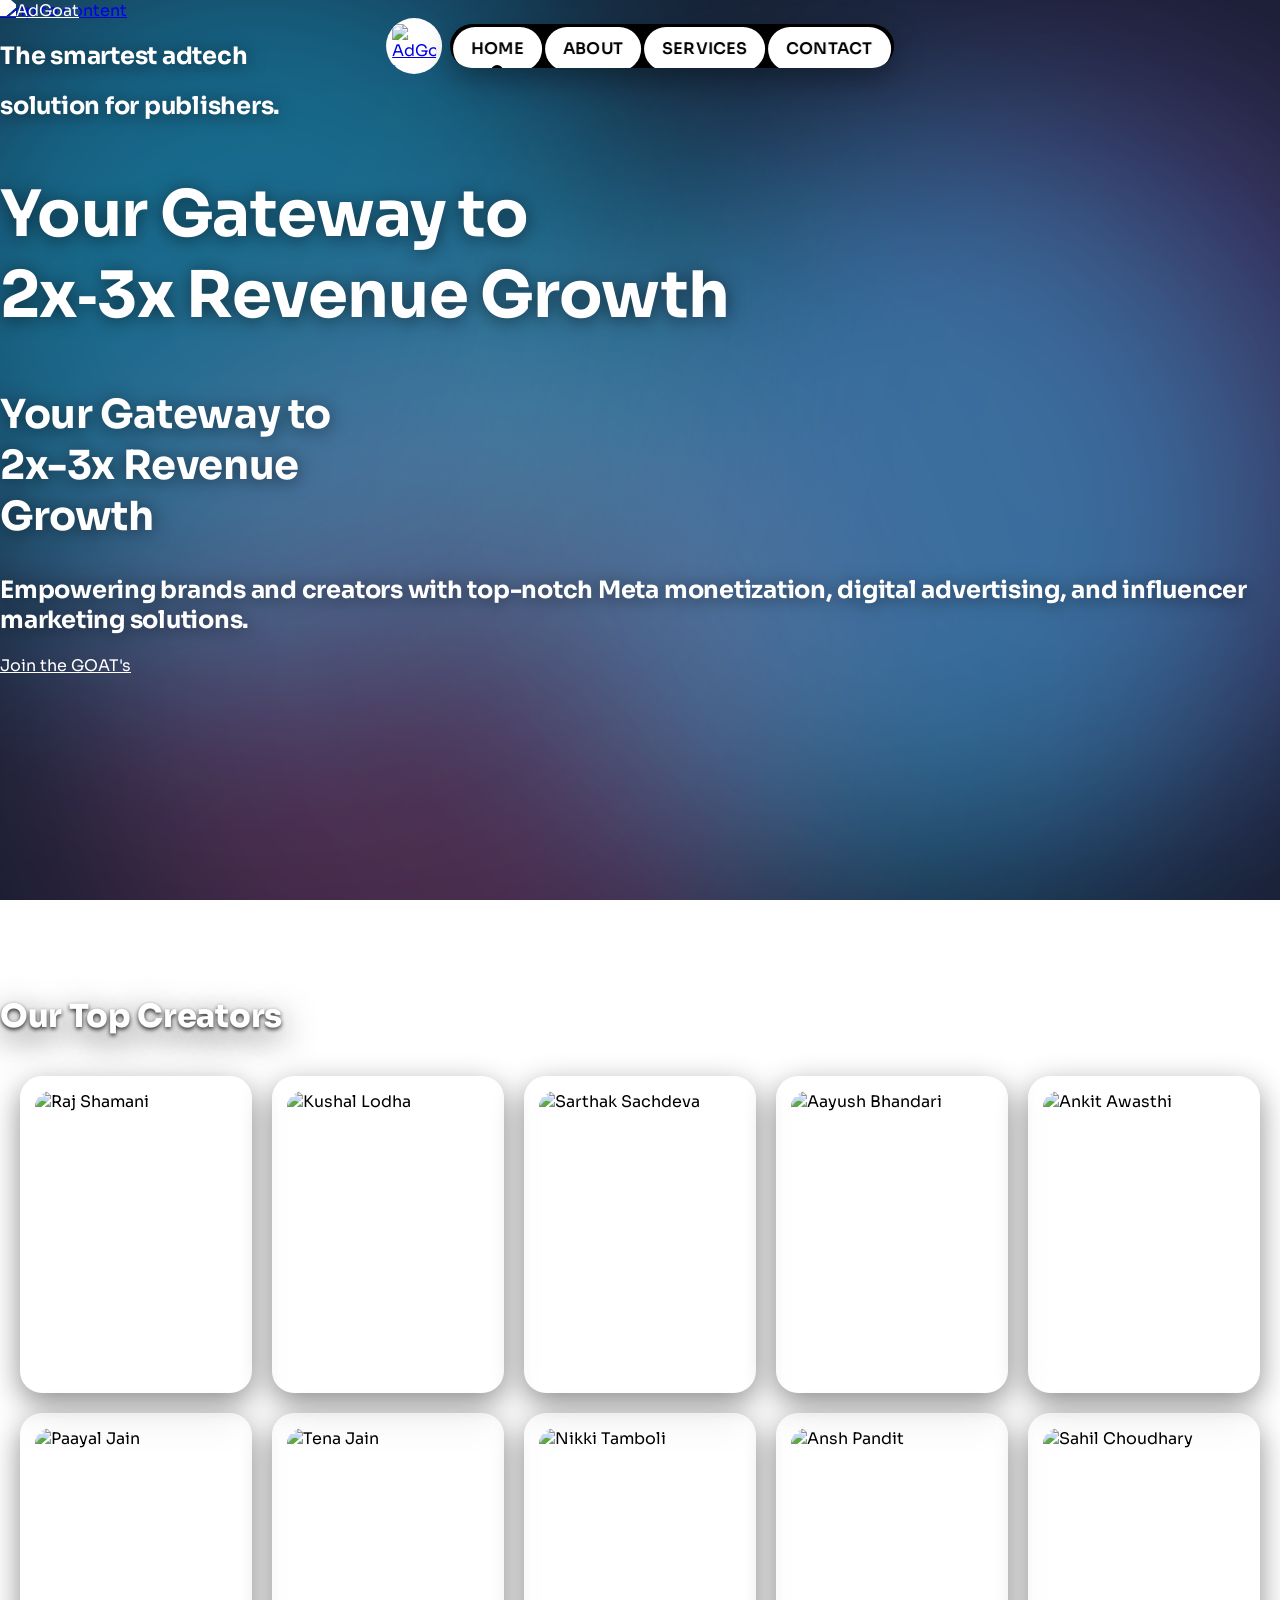
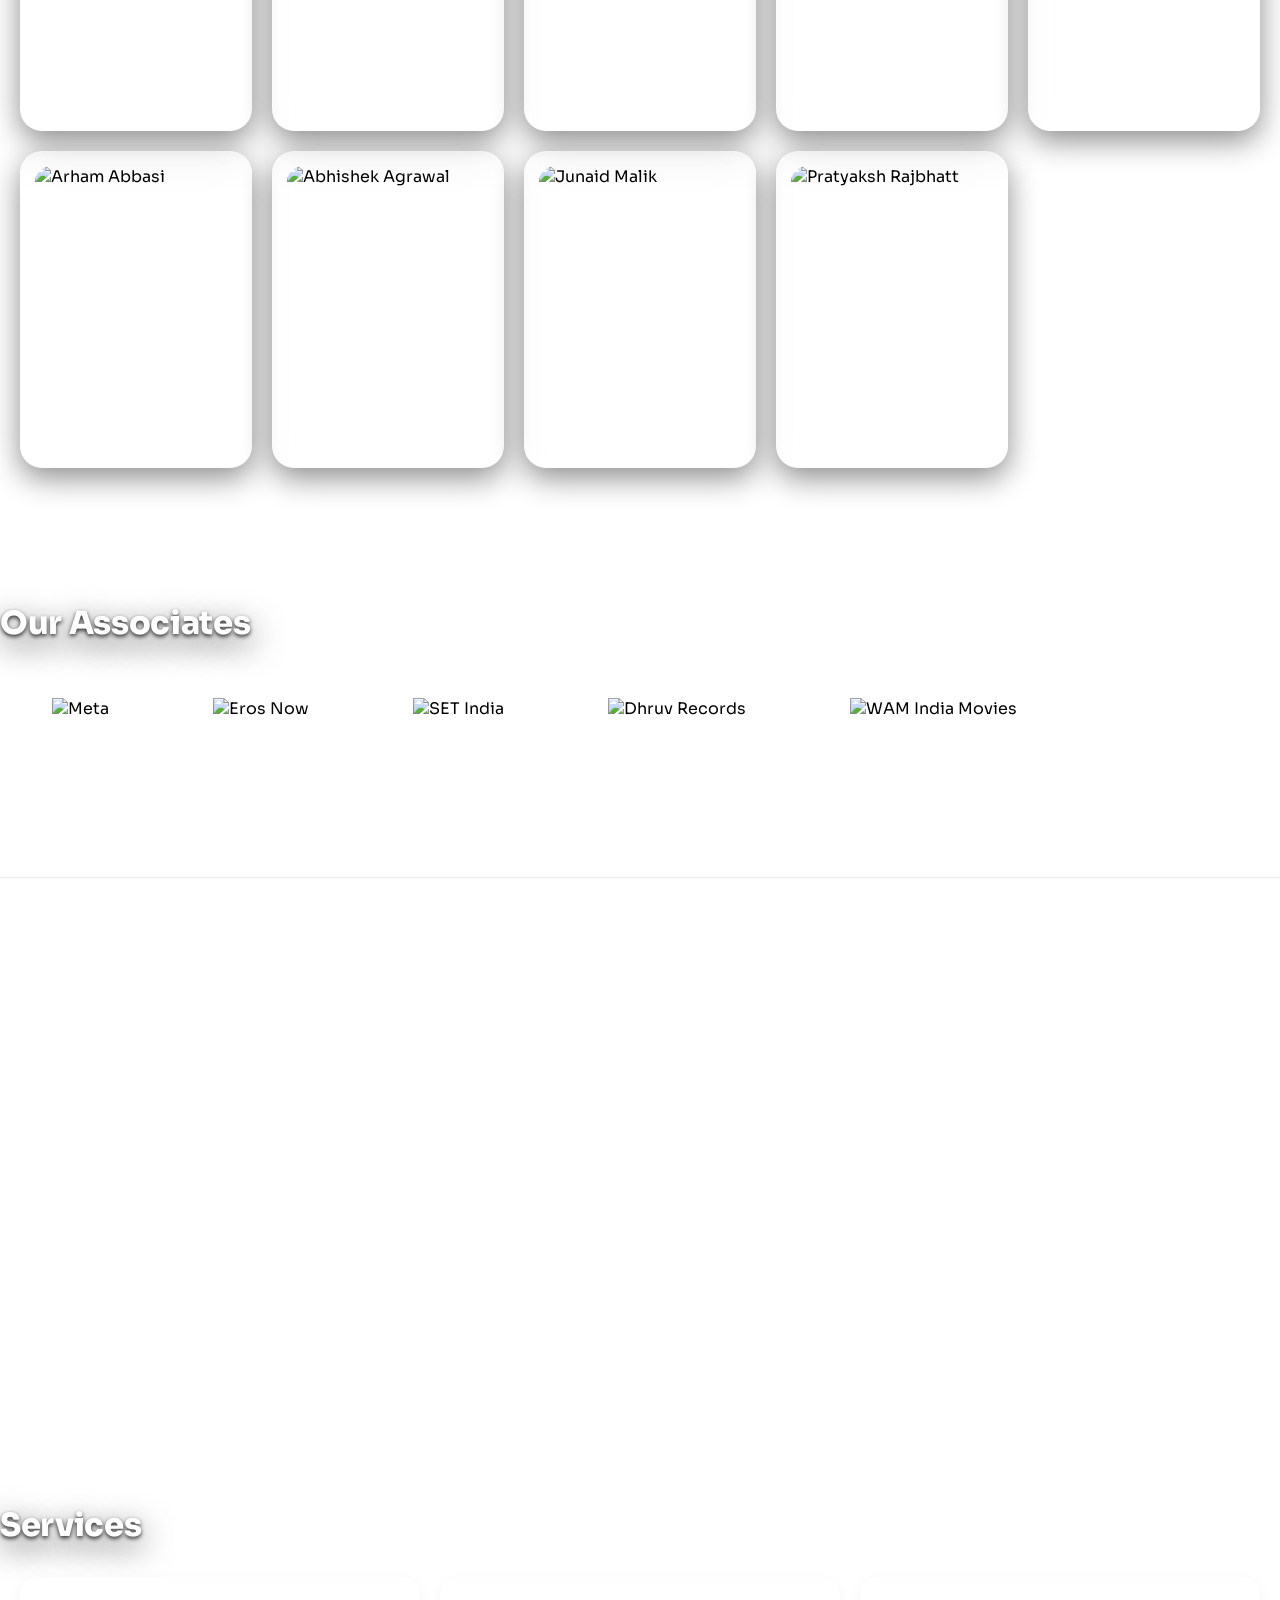
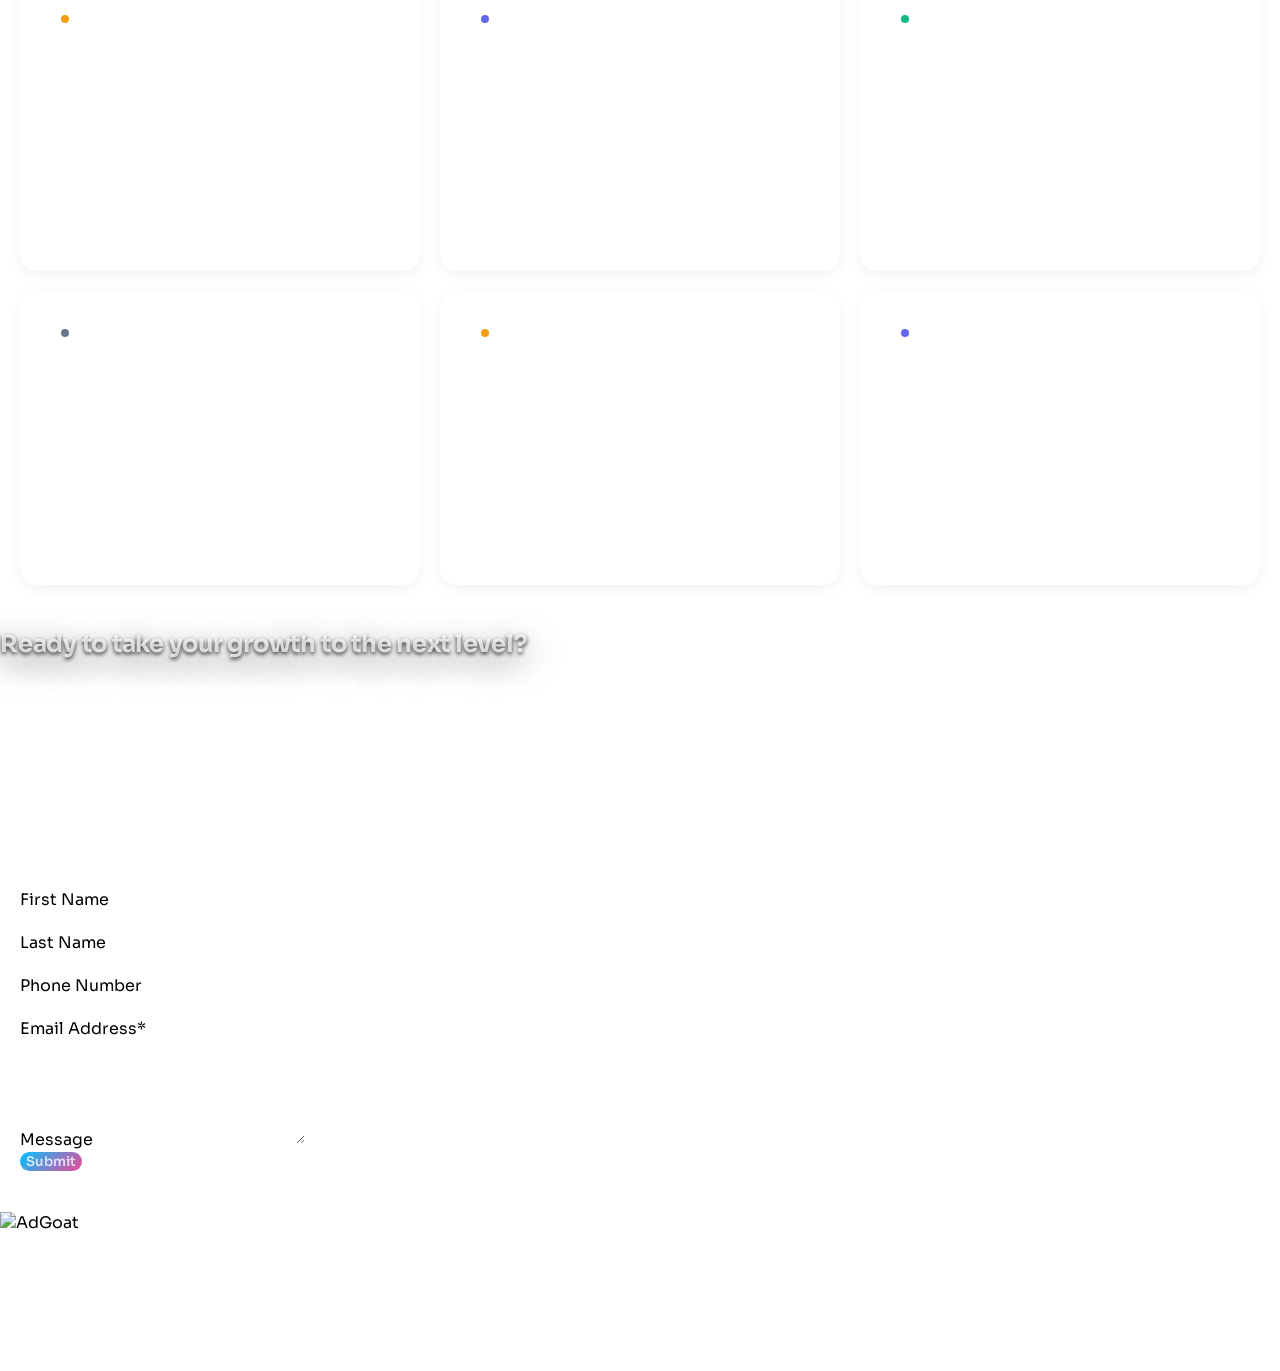
==== commit 3d2864f6: "Fix nav click-blocking, persistent nav on scroll, mobile hamburger positioning, and section spacing " ====
--- a/index.html
+++ b/index.html
@@ -95,18 +95,56 @@
 }        </style>
         <link rel="preconnect" href="https://fonts.googleapis.com">
         <link rel="preconnect" href="https://fonts.gstatic.com" crossorigin>
-        <link href="https://fonts.googleapis.com/css2?family=Sora:wght@600;700;800&family=Inter:wght@400;500;600;700&display=swap" rel="stylesheet">
+        <link href="https://fonts.googleapis.com/css2?family=Sora:wght@400;500;600;700;800;900&display=swap" rel="stylesheet">
         <style id="site-redesign">
             /* Legacy Elementor header: empty nav (superseded by .pill-nav), but its logo is the
                visible brand mark in the hero corner - keep it, just recolor for the dark background. */
             header.elementor-location-header .elementor-widget-theme-site-logo img {
                 filter: brightness(0) invert(1);
             }
-
-            /* Keep the hero section exactly as it was */
+            header.elementor-location-header .elementor-widget-theme-site-logo a:focus-visible {
+                outline: 2px solid #00C2FF;
+                outline-offset: 3px;
+            }
+            /* The legacy header's empty right-hand column (no menu, just leftover markup) sits
+               on top of the floating .pill-nav and was silently swallowing every click on
+               About/Services/Contact. Make the whole legacy header click-through except the
+               logo link, which is the only thing in it that should still be clickable. */
+            header.elementor-location-header {
+                pointer-events: none;
+                position: fixed !important;
+                top: 0 !important;
+                left: 0 !important;
+                right: 0 !important;
+                width: 100% !important;
+                z-index: 90 !important;
+                margin: 0 !important;
+                transition: opacity 0.25s ease;
+            }
+            header.elementor-location-header,
+            header.elementor-location-header *,
+            header.elementor-location-header::before,
+            header.elementor-location-header::after {
+                background: transparent !important;
+                background-color: transparent !important;
+                background-image: none !important;
+                box-shadow: none !important;
+            }
+            header.elementor-location-header a {
+                pointer-events: auto;
+            }
+
             .elementor-element-b554563,
             .elementor-element-b554563 * {
-                font-family: 'Poppins', sans-serif !important;
+                font-family: 'Sora', sans-serif !important;
+            }
+
+            /* Hero: fill the full first screen on desktop instead of stopping short */
+            @media (min-width: 1025px) {
+                .elementor-element-b554563 {
+                    min-height: 100vh !important;
+                    justify-content: center !important;
+                }
             }
 
             /* Aurora UI: dark atmospheric canvas behind every non-hero section */
@@ -137,10 +175,20 @@
             @keyframes auroraDrift4 { 0%, 100% { transform: translate(0, 0) scale(1); } 50% { transform: translate(-8%, -6%) scale(1.1); } }
             @media (prefers-reduced-motion: reduce) {
                 .aurora-blob { animation: none !important; }
+                .ll-track, .creator-loop-track { animation: none !important; }
+                *, *::before, *::after {
+                    animation-duration: 0.001ms !important;
+                    animation-iteration-count: 1 !important;
+                    transition-duration: 0.001ms !important;
+                    scroll-behavior: auto !important;
+                }
             }
 
             /* New global type system for everything else */
-            body { font-family: 'Inter', sans-serif; }
+            body { font-family: 'Sora', sans-serif; }
+            *:not(.e-font-icon-svg):not(.e-font-icon-svg *) {
+                font-family: 'Sora', sans-serif !important;
+            }
             h1, h2, h3, h4, h5, h6, .elementor-heading-title,
             .gc-title, .stat-number, .stat-label, .creator-name,
             .whychoose-intro h3 {
@@ -170,17 +218,75 @@
             .elementor-element-edc6e52 h2.elementor-heading-title,
             .elementor-element-7436109 h2.elementor-heading-title,
             .elementor-element-120a8ae h2.elementor-heading-title,
-            .elementor-element-c792c05 h2.elementor-heading-title {
-                font-size: 2.1rem;
+            .elementor-element-c792c05 h2.elementor-heading-title,
+            .elementor-element-28d5875 .elementor-heading-title,
+            .elementor-element-caeaa3a .elementor-heading-title,
+            .elementor-element-92d70f3 .elementor-heading-title {
+                font-size: 2.5vw !important;
                 font-weight: 800;
                 color: #ffffff !important;
+                text-shadow: 0 2px 4px rgba(0, 0, 0, 0.8), 0 10px 34px rgba(0, 0, 0, 0.75);
+            }
+            @media (max-width: 768px) {
+                .elementor-element-edc6e52 h2.elementor-heading-title,
+                .elementor-element-7436109 h2.elementor-heading-title,
+                .elementor-element-120a8ae h2.elementor-heading-title,
+                .elementor-element-c792c05 h2.elementor-heading-title,
+                .elementor-element-28d5875 .elementor-heading-title,
+                .elementor-element-caeaa3a .elementor-heading-title,
+                .elementor-element-92d70f3 .elementor-heading-title {
+                    font-size: 28px !important;
+                }
+            }
+            .elementor-element-366bec7 .elementor-icon-box-title {
+                text-shadow: 0 2px 4px rgba(0, 0, 0, 0.8), 0 10px 34px rgba(0, 0, 0, 0.75);
             }
             /* Shrink native Elementor section padding - was 80-100px, stacking up tall */
             .elementor-element-edc6e52,
-            .elementor-element-7436109,
+            .elementor-element-7436109 {
+                padding-top: 48px !important;
+                padding-bottom: 48px !important;
+            }
             .elementor-element-c792c05 {
                 padding-top: 48px !important;
-                padding-bottom: 48px !important;
+                padding-bottom: 16px !important;
+            }
+            /* Mobile: sections were stacking with a lot of dead air between them - tighten
+               every section's top/bottom padding down to a much smaller, consistent rhythm. */
+            @media (max-width: 768px) {
+                .elementor-element-edc6e52,
+                .elementor-element-7436109 {
+                    padding-top: 24px !important;
+                    padding-bottom: 24px !important;
+                }
+                .elementor-element-c792c05 {
+                    padding-top: 24px !important;
+                    padding-bottom: 8px !important;
+                }
+                #ContactUs {
+                    padding-top: 4px !important;
+                    padding-bottom: 24px !important;
+                }
+                .ag-legacy { padding: 32px 0 !important; }
+                .creator-loop-outer { margin: 12px 0 16px !important; }
+                .gc-wrapper { margin-top: 16px !important; }
+                /* Elementor's own inner-container padding (80-100px+ per section on mobile) was
+                   the real source of the big gaps - the outer section padding above only ever
+                   controlled part of it. */
+                .elementor-element-edc6e52 > .e-con-inner,
+                .elementor-element-7436109 > .e-con-inner,
+                .elementor-element-c792c05 > .e-con-inner,
+                #ContactUs > .e-con-inner {
+                    padding-top: 8px !important;
+                    padding-bottom: 8px !important;
+                }
+            }
+            /* "Our Top Creators" / "Our Associates" heading wrappers were capped at 40%/51% width
+               (leftover from a two-column layout) - too narrow to fit the heading on one line */
+            .elementor-element-28d5875,
+            .elementor-element-caeaa3a {
+                max-width: 100% !important;
+                width: 100% !important;
             }
             .elementor-element-edc6e52 p, .elementor-element-edc6e52 span,
             .elementor-element-7436109 p, .elementor-element-7436109 span,
@@ -244,12 +350,41 @@
             /* Contact section: glass panel on the aurora */
             #ContactUs {
                 min-height: 0 !important;
-                padding-top: 32px !important;
+                padding-top: 8px !important;
                 padding-bottom: 40px !important;
                 gap: 40px !important;
             }
+            /* Contact info + form: info text stays left, flush with the "We're here to make it
+               happen..." subheading above it; form stays right, flush with the Public Relations
+               card (both live in the same 1320px/20px box as .gc-wrapper) */
+            @media (min-width: 1025px) {
+                .elementor-element-54f9efce {
+                    justify-content: space-between !important;
+                    gap: 32px !important;
+                    max-width: 1320px !important;
+                    margin: 0 auto !important;
+                    padding: 0 20px !important;
+                    box-sizing: border-box !important;
+                }
+                .elementor-element-1c3780c1 {
+                    flex: 0 1 300px !important;
+                    max-width: 300px !important;
+                    text-align: left !important;
+                    margin-left: 60px !important;
+                }
+                .elementor-element-1c3780c1 .elementor-icon-box-wrapper,
+                .elementor-element-1c3780c1 .elementor-icon-box-content {
+                    align-items: flex-start !important;
+                    text-align: left !important;
+                }
+                .elementor-element-bac1d98 {
+                    flex: 0 1 460px !important;
+                    max-width: 460px !important;
+                    margin-right: 60px !important;
+                }
+            }
             #ContactUs .elementor-icon-box-title { font-family: 'Sora', sans-serif; color: #ffffff; }
-            #ContactUs .elementor-icon-box-description, #ContactUs .elementor-icon-box-description a { color: rgba(255, 255, 255, 0.8); }
+            #ContactUs .elementor-icon-box-description, #ContactUs .elementor-icon-box-description a { font-family: 'Sora', sans-serif; color: rgba(255, 255, 255, 0.8); }
             #ContactUs .elementor-field {
                 background: rgba(255, 255, 255, 0.08) !important;
                 border: 1px solid rgba(255, 255, 255, 0.2) !important;
@@ -269,6 +404,11 @@
                 border-radius: 10px !important;
                 color: #ffffff !important;
                 font-weight: 600 !important;
+            }
+            #ContactUs button.elementor-button:disabled,
+            #ContactUs button.elementor-button.is-loading {
+                opacity: 0.7 !important;
+                cursor: not-allowed !important;
             }
 
             /* Footer blends into the aurora */
@@ -300,8 +440,8 @@
         <div class="elementor-element elementor-element-3951372f e-con-full e-flex e-con e-child" data-id="3951372f" data-element_type="container" data-e-type="container">
                 <div class="elementor-element elementor-element-7b5ad75 elementor-widget elementor-widget-theme-site-logo elementor-widget-image" data-id="7b5ad75" data-element_type="widget" data-e-type="widget" data-widget_type="theme-site-logo.default">
                 <div class="elementor-widget-container">
-                                            <a href="index.html">
-            <img fetchpriority="high" width="924" height="232" src="https://adgoat.in/wp-content/uploads/2025/01/AdGoat.png" class="attachment-full size-full wp-image-18" alt="" srcset="https://adgoat.in/wp-content/uploads/2025/01/AdGoat.png 924w, https://adgoat.in/wp-content/uploads/2025/01/AdGoat-300x75.png 300w, https://adgoat.in/wp-content/uploads/2025/01/AdGoat-768x193.png 768w" sizes="(max-width: 924px) 100vw, 924px" />                </a>
+                                            <a href="index.html" aria-label="AdGoat home">
+            <img fetchpriority="high" width="924" height="232" src="https://adgoat.in/wp-content/uploads/2025/01/AdGoat.png" class="attachment-full size-full wp-image-18" alt="AdGoat" srcset="https://adgoat.in/wp-content/uploads/2025/01/AdGoat.png 924w, https://adgoat.in/wp-content/uploads/2025/01/AdGoat-300x75.png 300w, https://adgoat.in/wp-content/uploads/2025/01/AdGoat-768x193.png 768w" sizes="(max-width: 924px) 100vw, 924px" />                </a>
                                             </div>
                 </div>
                 </div>
@@ -316,11 +456,12 @@
                         left: 50%;
                         top: 18px;
                         transform: translateX(-50%);
-                        z-index: 9999;
+                        /* z-index scale: -1 background, 0-4 in-component layering, 50 nav dropdowns, 100 fixed nav */
+                        z-index: 100;
                         max-width: calc(100vw - 24px);
                     }
                     .pill-nav {
-                        --nav-h: 42px;
+                        --nav-h: 44px;
                         --logo: 36px;
                         --pill-pad-x: 18px;
                         --pill-gap: 3px;
@@ -336,6 +477,7 @@
                         height: var(--nav-h);
                         background: var(--base, #000);
                         border-radius: 9999px;
+                        box-shadow: 0 10px 30px rgba(0, 0, 0, 0.35);
                     }
                     .pill-logo {
                         width: var(--nav-h);
@@ -373,17 +515,25 @@
                         content: ''; position: absolute; bottom: -6px; left: 50%; transform: translateX(-50%);
                         width: 12px; height: 12px; background: var(--base, #000); border-radius: 50px; z-index: 4;
                     }
+                    .pill:focus-visible,
+                    .pill-logo:focus-visible,
+                    .mobile-menu-button:focus-visible,
+                    .mobile-menu-link:focus-visible {
+                        outline: 2px solid #00C2FF;
+                        outline-offset: 3px;
+                    }
                     .pill-desktop-only { display: block; }
                     .pill-mobile-only { display: none; }
                     .mobile-menu-button {
                         width: var(--nav-h); height: var(--nav-h); border-radius: 50%; background: var(--base, #000);
                         border: none; display: none; flex-direction: column; align-items: center; justify-content: center;
                         gap: 4px; cursor: pointer; padding: 0; position: relative;
+                        box-shadow: 0 10px 30px rgba(0, 0, 0, 0.35);
                     }
                     .hamburger-line { width: 16px; height: 2px; background: var(--pill-bg, #fff); border-radius: 1px; transition: all 0.2s ease; transform-origin: center; }
                     .mobile-menu-popover {
                         position: absolute; top: 3em; left: 0; right: 0; background: var(--base, #000); border-radius: 27px;
-                        box-shadow: 0 8px 32px rgba(0,0,0,0.25); z-index: 998; opacity: 0; transform-origin: top center; visibility: hidden;
+                        box-shadow: 0 8px 32px rgba(0,0,0,0.25); z-index: 50; opacity: 0; transform-origin: top center; visibility: hidden;
                     }
                     .mobile-menu-list { list-style: none; margin: 0; padding: 3px; display: flex; flex-direction: column; gap: 3px; }
                     .mobile-menu-popover .mobile-menu-link {
@@ -392,9 +542,13 @@
                     }
                     .mobile-menu-popover .mobile-menu-link:hover { background-color: var(--base); color: var(--hover-text, #fff); }
                     @media (max-width: 768px) {
-                        .pill-desktop-only { display: none; }
-                        .pill-mobile-only { display: block; }
-                        .mobile-menu-button { display: flex; }
+                        .pill-desktop-only { display: none !important; }
+                        .pill-mobile-only { display: block !important; }
+                        .mobile-menu-button { display: flex !important; }
+                        .pill-logo { display: none !important; }
+                        .pill-nav-container { left: auto !important; right: 16px !important; transform: none !important; }
+                        .pill-nav { justify-content: flex-end !important; }
+                        .mobile-menu-popover { left: auto; right: 0; min-width: 180px; }
                     }
                     @media (max-width: 480px) {
                         .elementor-element-7b5ad75 img { max-width: 110px; height: auto; }
@@ -406,11 +560,11 @@
                             <img src="https://ik.imagekit.io/jai777/ADgoat/Screenshot_2026-06-24_213637-removebg-preview.png" alt="AdGoat Logo" id="pill-logo-img">
                         </a>
                         <div class="pill-nav-items pill-desktop-only" id="pill-nav-items">
-                            <ul class="pill-list" role="menubar">
-                                <li role="none"><a role="menuitem" href="index.html" class="pill is-active" data-index="0"><span class="hover-circle" aria-hidden="true"></span><span class="label-stack"><span class="pill-label">Home</span><span class="pill-label-hover" aria-hidden="true">Home</span></span></a></li>
-                                <li role="none"><a role="menuitem" href="about.html" class="pill" data-index="1"><span class="hover-circle" aria-hidden="true"></span><span class="label-stack"><span class="pill-label">About</span><span class="pill-label-hover" aria-hidden="true">About</span></span></a></li>
-                                <li role="none"><a role="menuitem" href="#Services" class="pill" data-index="2"><span class="hover-circle" aria-hidden="true"></span><span class="label-stack"><span class="pill-label">Services</span><span class="pill-label-hover" aria-hidden="true">Services</span></span></a></li>
-                                <li role="none"><a role="menuitem" href="#ContactUs" class="pill" data-index="3"><span class="hover-circle" aria-hidden="true"></span><span class="label-stack"><span class="pill-label">Contact</span><span class="pill-label-hover" aria-hidden="true">Contact</span></span></a></li>
+                            <ul class="pill-list">
+                                <li><a href="index.html" class="pill is-active" data-index="0"><span class="hover-circle" aria-hidden="true"></span><span class="label-stack"><span class="pill-label">Home</span><span class="pill-label-hover" aria-hidden="true">Home</span></span></a></li>
+                                <li><a href="about.html" class="pill" data-index="1"><span class="hover-circle" aria-hidden="true"></span><span class="label-stack"><span class="pill-label">About</span><span class="pill-label-hover" aria-hidden="true">About</span></span></a></li>
+                                <li><a href="#Services" class="pill" data-index="2"><span class="hover-circle" aria-hidden="true"></span><span class="label-stack"><span class="pill-label">Services</span><span class="pill-label-hover" aria-hidden="true">Services</span></span></a></li>
+                                <li><a href="#ContactUs" class="pill" data-index="3"><span class="hover-circle" aria-hidden="true"></span><span class="label-stack"><span class="pill-label">Contact</span><span class="pill-label-hover" aria-hidden="true">Contact</span></span></a></li>
                             </ul>
                         </div>
                         <button class="mobile-menu-button pill-mobile-only" id="pill-mobile-toggle" aria-label="Toggle menu">
@@ -432,6 +586,7 @@
                     (function () {
                         if (typeof gsap === 'undefined') return;
                         const ease = 'power3.out';
+                        const reduceMotion = window.matchMedia && window.matchMedia('(prefers-reduced-motion: reduce)').matches;
                         const pills = Array.from(document.querySelectorAll('#pill-nav-items .pill'));
                         const timelines = [];
 
@@ -468,29 +623,31 @@
                             });
                         }
 
-                        layout();
-                        window.addEventListener('resize', layout);
-                        if (document.fonts && document.fonts.ready) document.fonts.ready.then(layout).catch(() => {});
-
-                        const activeTweens = [];
-                        pills.forEach((pill, i) => {
-                            pill.addEventListener('mouseenter', () => {
-                                const tl = timelines[i];
-                                if (!tl) return;
-                                activeTweens[i]?.kill();
-                                activeTweens[i] = tl.tweenTo(tl.duration(), { duration: 0.3, ease, overwrite: 'auto' });
+                        if (!reduceMotion) {
+                            layout();
+                            window.addEventListener('resize', layout);
+                            if (document.fonts && document.fonts.ready) document.fonts.ready.then(layout).catch(() => {});
+
+                            const activeTweens = [];
+                            pills.forEach((pill, i) => {
+                                pill.addEventListener('mouseenter', () => {
+                                    const tl = timelines[i];
+                                    if (!tl) return;
+                                    activeTweens[i]?.kill();
+                                    activeTweens[i] = tl.tweenTo(tl.duration(), { duration: 0.3, ease, overwrite: 'auto' });
+                                });
+                                pill.addEventListener('mouseleave', () => {
+                                    const tl = timelines[i];
+                                    if (!tl) return;
+                                    activeTweens[i]?.kill();
+                                    activeTweens[i] = tl.tweenTo(0, { duration: 0.2, ease, overwrite: 'auto' });
+                                });
                             });
-                            pill.addEventListener('mouseleave', () => {
-                                const tl = timelines[i];
-                                if (!tl) return;
-                                activeTweens[i]?.kill();
-                                activeTweens[i] = tl.tweenTo(0, { duration: 0.2, ease, overwrite: 'auto' });
-                            });
-                        });
+                        }
 
                         const logoLink = document.getElementById('pill-logo-link');
                         const logoImg = document.getElementById('pill-logo-img');
-                        if (logoLink && logoImg) {
+                        if (logoLink && logoImg && !reduceMotion) {
                             let logoTween;
                             logoLink.addEventListener('mouseenter', () => {
                                 logoTween?.kill();
@@ -501,32 +658,53 @@
 
                         const navItems = document.getElementById('pill-nav-items');
                         const logo = document.getElementById('pill-logo-link');
-                        gsap.set(logo, { scale: 0 });
-                        gsap.to(logo, { scale: 1, duration: 0.6, ease });
-                        gsap.set(navItems, { width: 0, overflow: 'hidden' });
-                        gsap.to(navItems, { width: 'auto', duration: 0.6, ease });
+                        if (reduceMotion) {
+                            gsap.set(logo, { scale: 1 });
+                            gsap.set(navItems, { width: 'auto' });
+                        } else {
+                            gsap.set(logo, { scale: 0 });
+                            gsap.to(logo, { scale: 1, duration: 0.6, ease });
+                            gsap.set(navItems, { width: 0, overflow: 'hidden' });
+                            gsap.to(navItems, { width: 'auto', duration: 0.6, ease });
+                        }
 
                         const toggle = document.getElementById('pill-mobile-toggle');
                         const menu = document.getElementById('pill-mobile-menu');
                         let mobileOpen = false;
                         if (toggle && menu) {
                             gsap.set(menu, { visibility: 'hidden', opacity: 0 });
+                            const openDur = reduceMotion ? 0 : 0.3;
+                            const closeDur = reduceMotion ? 0 : 0.2;
                             toggle.addEventListener('click', () => {
                                 mobileOpen = !mobileOpen;
                                 const lines = toggle.querySelectorAll('.hamburger-line');
                                 if (mobileOpen) {
-                                    gsap.to(lines[0], { rotation: 45, y: 3, duration: 0.3, ease });
-                                    gsap.to(lines[1], { rotation: -45, y: -3, duration: 0.3, ease });
+                                    gsap.to(lines[0], { rotation: 45, y: 3, duration: openDur, ease });
+                                    gsap.to(lines[1], { rotation: -45, y: -3, duration: openDur, ease });
                                     gsap.set(menu, { visibility: 'visible' });
-                                    gsap.fromTo(menu, { opacity: 0, y: 10 }, { opacity: 1, y: 0, duration: 0.3, ease });
+                                    gsap.fromTo(menu, { opacity: 0, y: 10 }, { opacity: 1, y: 0, duration: openDur, ease });
                                 } else {
-                                    gsap.to(lines[0], { rotation: 0, y: 0, duration: 0.3, ease });
-                                    gsap.to(lines[1], { rotation: 0, y: 0, duration: 0.3, ease });
-                                    gsap.to(menu, { opacity: 0, y: 10, duration: 0.2, ease, onComplete: () => gsap.set(menu, { visibility: 'hidden' }) });
+                                    gsap.to(lines[0], { rotation: 0, y: 0, duration: openDur, ease });
+                                    gsap.to(lines[1], { rotation: 0, y: 0, duration: openDur, ease });
+                                    gsap.to(menu, { opacity: 0, y: 10, duration: closeDur, ease, onComplete: () => gsap.set(menu, { visibility: 'hidden' }) });
                                 }
                             });
                         }
                     })();
+                </script>
+                <script>
+                /* Fade out the legacy header's AdGoat wordmark as soon as scrolling starts -
+                   only the pill nav should stay visible while scrolling. */
+                (function () {
+                    var header = document.querySelector('header.elementor-location-header');
+                    if (!header) return;
+                    function update() {
+                        var scrollY = window.scrollY || window.pageYOffset;
+                        header.style.opacity = scrollY > 20 ? '0' : '1';
+                    }
+                    window.addEventListener('scroll', update, { passive: true });
+                    update();
+                })();
                 </script>
                 <script>
                 /* Scroll-spy: move the active dot to whichever section is in view */
@@ -571,6 +749,17 @@
                         color: #ffffff !important;
                         text-shadow: 0 2px 18px rgba(0,0,0,0.55);
                     }
+                    .elementor-element-fb2b541 .elementor-heading-title {
+                        font-size: 64px !important;
+                    }
+                    .elementor-element-8ea9e21 .elementor-heading-title {
+                        font-size: 40px !important;
+                    }
+                    @media (max-width: 480px) {
+                        .elementor-element-8ea9e21 .elementor-heading-title {
+                            font-size: 32px !important;
+                        }
+                    }
                     .elementor-element-1daa374 .elementor-button {
                         color: #ffffff;
                     }
@@ -593,11 +782,11 @@
                 </div>
                 <div class="elementor-element elementor-element-fb2b541 elementor-hidden-tablet elementor-hidden-mobile elementor-invisible elementor-widget elementor-widget-heading" data-id="fb2b541" data-element_type="widget" data-e-type="widget" data-settings="{&quot;_animation&quot;:&quot;fadeInUp&quot;}" data-widget_type="heading.default">
                 <div class="elementor-widget-container">
-                    <h2 class="elementor-heading-title elementor-size-default">Your Gateway to <br> 2x-3x Revenue Growth</h2>                </div>
+                    <h2 class="elementor-heading-title elementor-size-default">Your Gateway to <br> 2x&#8209;3x Revenue Growth</h2>                </div>
                 </div>
                 <div class="elementor-element elementor-element-8ea9e21 elementor-hidden-desktop elementor-invisible elementor-widget elementor-widget-heading" data-id="8ea9e21" data-element_type="widget" data-e-type="widget" data-settings="{&quot;_animation&quot;:&quot;fadeInUp&quot;}" data-widget_type="heading.default">
                 <div class="elementor-widget-container">
-                    <h2 class="elementor-heading-title elementor-size-default">Your Gateway to 2x-3x Revenue Growth</h2>                </div>
+                    <h2 class="elementor-heading-title elementor-size-default">Your Gateway to<br>2x-3x Revenue<br>Growth</h2>                </div>
                 </div>
                 <div class="elementor-element elementor-element-7974d09 elementor-invisible elementor-widget elementor-widget-heading" data-id="7974d09" data-element_type="widget" data-e-type="widget" data-settings="{&quot;_animation&quot;:&quot;fadeInUp&quot;}" data-widget_type="heading.default">
                 <div class="elementor-widget-container">
@@ -621,8 +810,7 @@
                     <div class="e-con-inner">
                 <div class="elementor-element elementor-element-28d5875 elementor-widget__width-initial elementor-invisible elementor-widget elementor-widget-heading" data-id="28d5875" data-element_type="widget" data-e-type="widget" data-settings="{&quot;_animation&quot;:&quot;fadeInUp&quot;}" data-widget_type="heading.default">
                 <div class="elementor-widget-container">
-                    <h2 class="elementor-heading-title elementor-size-default">Our Top
-Creators</h2>                </div>
+                    <h2 class="elementor-heading-title elementor-size-default">Our Top Creators</h2>                </div>
                 </div>
 
 
@@ -646,7 +834,7 @@
                         backdrop-filter: blur(14px);
                         -webkit-backdrop-filter: blur(14px);
                         box-shadow: 0 10px 30px rgba(0, 0, 0, 0.45);
-                        transition: transform 0.35s ease, box-shadow 0.35s ease, background 0.35s ease;
+                        transition: transform 0.25s ease, box-shadow 0.25s ease, background 0.25s ease;
                     }
                     .creator-card:hover {
                         transform: translateY(-6px);
@@ -659,7 +847,7 @@
                         object-fit: cover;
                         display: block;
                         border-radius: 16px;
-                        transition: transform 0.5s ease;
+                        transition: transform 0.25s ease;
                     }
                     .creator-card:hover img { transform: scale(1.04); }
                     .creator-placeholder {
@@ -675,7 +863,7 @@
                         font-weight: 900;
                         color: rgba(255,255,255,0.9);
                         letter-spacing: -0.02em;
-                        transition: transform 0.5s ease;
+                        transition: transform 0.25s ease;
                     }
                     .creator-card:hover .creator-placeholder { transform: scale(1.04); }
                     .creator-card .creator-name {
@@ -696,10 +884,11 @@
                         width: 100%;
                         overflow: hidden;
                         height: 150px;
-                        margin: 40px 0 60px;
+                        margin: 24px 0 10px;
                     }
                     .ll-track {
                         display: flex;
+                        flex-wrap: nowrap;
                         align-items: center;
                         width: max-content;
                         height: 100%;
@@ -716,22 +905,23 @@
                     }
                     .ll-seq {
                         display: flex;
+                        flex-wrap: nowrap;
                         align-items: center;
                     }
                     .ll-item {
                         flex-shrink: 0;
-                        padding: 0 56px;
+                        padding: 0 24px;
                         display: flex;
                         align-items: center;
                         justify-content: center;
                     }
                     .ll-item img {
-                        height: 88px;
+                        height: 120px;
                         width: auto;
                         object-fit: contain;
                         background: #fff;
-                        border-radius: 12px;
-                        padding: 12px 24px;
+                        border-radius: 14px;
+                        padding: 14px 28px;
                         box-sizing: border-box;
                         display: block;
                         pointer-events: none;
@@ -740,8 +930,44 @@
                     @media (max-width: 1024px) {
                         .creators-grid { grid-template-columns: repeat(3, 1fr); }
                     }
-                    @media (max-width: 640px) {
-                        .creators-grid { grid-template-columns: repeat(2, 1fr); }
+                    /* Note: below 768px the grid is replaced entirely by the auto-looping
+                       strip below, so no narrower column-count breakpoint is needed here. */
+
+                    /* Mobile: swap the grid for an auto-looping horizontal strip */
+                    .creator-loop-outer {
+                        display: none;
+                        width: 100%;
+                        overflow: hidden;
+                        margin: 24px 0 40px;
+                    }
+                    .creator-loop-track {
+                        display: flex;
+                        width: max-content;
+                        will-change: transform;
+                        user-select: none;
+                        animation: ll-scroll var(--cl-dur, 40s) linear infinite;
+                        animation-play-state: paused;
+                    }
+                    .creator-loop-outer.ll-ready .creator-loop-track {
+                        animation-play-state: running;
+                    }
+                    .creator-loop-seq {
+                        display: flex;
+                        gap: 16px;
+                        padding: 0 8px;
+                    }
+                    .creator-loop-seq .creator-card {
+                        width: 148px;
+                        flex-shrink: 0;
+                    }
+                    @media (max-width: 768px) {
+                        .creators-grid { display: none; }
+                        .creator-loop-outer { display: block; }
+                    }
+                    @media (max-width: 768px) {
+                        .ll-outer { height: 80px; margin: 12px 0 6px; }
+                        .ll-item { padding: 0 10px; }
+                        .ll-item img { height: 60px; padding: 8px 14px; border-radius: 10px; }
                     }
                 </style>
                 <div class="creators-grid">
@@ -808,30 +1034,83 @@
                         <p class="creator-name">Pratyaksh Rajbhatt</p>
                     </div>
                 </div>
+                <div class="creator-loop-outer" id="creators-loop">
+                    <div class="creator-loop-track">
+                        <!-- copy 1 -->
+                        <div class="creator-loop-seq" aria-hidden="false">
+                            <div class="creator-card"><img loading="lazy" src="https://upload.wikimedia.org/wikipedia/commons/thumb/0/0a/Raj_Shamani.jpg/500px-Raj_Shamani.jpg" alt="Raj Shamani" /><p class="creator-name">Raj Shamani</p></div>
+                            <div class="creator-card"><img loading="lazy" src="https://adgoat.in/wp-content/uploads/2025/02/Kushal-Lodha.jpg" alt="Kushal Lodha" /><p class="creator-name">Kushal Lodha</p></div>
+                            <div class="creator-card"><img loading="lazy" src="https://adgoat.in/wp-content/uploads/2025/02/Sarthak-Sachdeva.jpg" alt="Sarthak Sachdeva" /><p class="creator-name">Sarthak Sachdeva</p></div>
+                            <div class="creator-card"><img loading="lazy" src="https://adgoat.in/wp-content/uploads/2025/02/Ayush-Bhandari.jpg" alt="Aayush Bhandari" /><p class="creator-name">Aayush Bhandari</p></div>
+                            <div class="creator-card"><img loading="lazy" src="https://adgoat.in/wp-content/uploads/2025/02/Ankit-.jpg" alt="Ankit Awasthi" /><p class="creator-name">Ankit Awasthi</p></div>
+                            <div class="creator-card"><img loading="lazy" src="https://adgoat.in/wp-content/uploads/2025/02/Paayal-Jain-819x1024.jpg" alt="Paayal Jain" /><p class="creator-name">Paayal Jain</p></div>
+                            <div class="creator-card"><img loading="lazy" src="https://adgoat.in/wp-content/uploads/2025/02/Tena-.jpg" alt="Tena Jain" /><p class="creator-name">Tena Jain</p></div>
+                            <div class="creator-card"><img loading="lazy" src="https://adgoat.in/wp-content/uploads/2025/02/Nikki-Tamboli.jpg" alt="Nikki Tamboli" /><p class="creator-name">Nikki Tamboli</p></div>
+                            <div class="creator-card"><img loading="lazy" src="https://adgoat.in/wp-content/uploads/2025/02/Ansh-Pandit.jpg" alt="Ansh Pandit" /><p class="creator-name">Ansh Pandit</p></div>
+                            <div class="creator-card"><img loading="lazy" src="https://adgoat.in/wp-content/uploads/2025/02/476069670_18486254317029291_7101163007650062042_n-1.jpg" alt="Sahil Choudhary" /><p class="creator-name">Sahil Choudhary</p></div>
+                            <div class="creator-card"><img loading="lazy" src="https://adgoat.in/wp-content/uploads/2025/02/Arham-Abbasi.jpg" alt="Arham Abbasi" /><p class="creator-name">Arham Abbasi</p></div>
+                            <div class="creator-card"><img loading="lazy" src="https://adgoat.in/wp-content/uploads/2025/02/335554180_1873659396324676_8978941283630394494_n.jpg" alt="Abhishek Agrawal" /><p class="creator-name">Abhishek Agrawal</p></div>
+                            <div class="creator-card"><img loading="lazy" src="https://adgoat.in/wp-content/uploads/2025/02/Junaid-Malik.jpg" alt="Junaid Malik" /><p class="creator-name">Junaid Malik</p></div>
+                            <div class="creator-card"><img loading="lazy" src="https://adgoat.in/wp-content/uploads/2025/02/Pratyaksh-Rajbhatt.jpg" alt="Pratyaksh Rajbhatt" /><p class="creator-name">Pratyaksh Rajbhatt</p></div>
+                        </div>
+                        <!-- copy 2 — identical, makes translateX(-50%) a seamless loop -->
+                        <div class="creator-loop-seq" aria-hidden="true">
+                            <div class="creator-card"><img loading="lazy" src="https://upload.wikimedia.org/wikipedia/commons/thumb/0/0a/Raj_Shamani.jpg/500px-Raj_Shamani.jpg" alt="" /><p class="creator-name">Raj Shamani</p></div>
+                            <div class="creator-card"><img loading="lazy" src="https://adgoat.in/wp-content/uploads/2025/02/Kushal-Lodha.jpg" alt="" /><p class="creator-name">Kushal Lodha</p></div>
+                            <div class="creator-card"><img loading="lazy" src="https://adgoat.in/wp-content/uploads/2025/02/Sarthak-Sachdeva.jpg" alt="" /><p class="creator-name">Sarthak Sachdeva</p></div>
+                            <div class="creator-card"><img loading="lazy" src="https://adgoat.in/wp-content/uploads/2025/02/Ayush-Bhandari.jpg" alt="" /><p class="creator-name">Aayush Bhandari</p></div>
+                            <div class="creator-card"><img loading="lazy" src="https://adgoat.in/wp-content/uploads/2025/02/Ankit-.jpg" alt="" /><p class="creator-name">Ankit Awasthi</p></div>
+                            <div class="creator-card"><img loading="lazy" src="https://adgoat.in/wp-content/uploads/2025/02/Paayal-Jain-819x1024.jpg" alt="" /><p class="creator-name">Paayal Jain</p></div>
+                            <div class="creator-card"><img loading="lazy" src="https://adgoat.in/wp-content/uploads/2025/02/Tena-.jpg" alt="" /><p class="creator-name">Tena Jain</p></div>
+                            <div class="creator-card"><img loading="lazy" src="https://adgoat.in/wp-content/uploads/2025/02/Nikki-Tamboli.jpg" alt="" /><p class="creator-name">Nikki Tamboli</p></div>
+                            <div class="creator-card"><img loading="lazy" src="https://adgoat.in/wp-content/uploads/2025/02/Ansh-Pandit.jpg" alt="" /><p class="creator-name">Ansh Pandit</p></div>
+                            <div class="creator-card"><img loading="lazy" src="https://adgoat.in/wp-content/uploads/2025/02/476069670_18486254317029291_7101163007650062042_n-1.jpg" alt="" /><p class="creator-name">Sahil Choudhary</p></div>
+                            <div class="creator-card"><img loading="lazy" src="https://adgoat.in/wp-content/uploads/2025/02/Arham-Abbasi.jpg" alt="" /><p class="creator-name">Arham Abbasi</p></div>
+                            <div class="creator-card"><img loading="lazy" src="https://adgoat.in/wp-content/uploads/2025/02/335554180_1873659396324676_8978941283630394494_n.jpg" alt="" /><p class="creator-name">Abhishek Agrawal</p></div>
+                            <div class="creator-card"><img loading="lazy" src="https://adgoat.in/wp-content/uploads/2025/02/Junaid-Malik.jpg" alt="" /><p class="creator-name">Junaid Malik</p></div>
+                            <div class="creator-card"><img loading="lazy" src="https://adgoat.in/wp-content/uploads/2025/02/Pratyaksh-Rajbhatt.jpg" alt="" /><p class="creator-name">Pratyaksh Rajbhatt</p></div>
+                        </div>
+                    </div>
+                </div>
+                <script>
+                (function () {
+                    var outer = document.getElementById('creators-loop');
+                    if (!outer) return;
+                    var seq = outer.querySelector('.creator-loop-seq');
+                    if (!seq) return;
+                    function init() {
+                        var w = seq.offsetWidth;
+                        if (w === 0) { setTimeout(init, 100); return; }
+                        outer.style.setProperty('--cl-dur', (w / 50).toFixed(1) + 's');
+                        outer.classList.add('ll-ready');
+                    }
+                    if (document.readyState === 'complete') { init(); }
+                    else { window.addEventListener('load', init); }
+                })();
+                </script>
         <div class="elementor-element elementor-element-7436109 e-flex e-con-boxed e-con e-parent" data-id="7436109" data-element_type="container" data-e-type="container" data-settings="{&quot;background_background&quot;:&quot;classic&quot;}">
                     <div class="e-con-inner">
                 <div class="elementor-element elementor-element-caeaa3a elementor-widget__width-initial elementor-invisible elementor-widget elementor-widget-heading" data-id="caeaa3a" data-element_type="widget" data-e-type="widget" data-settings="{&quot;_animation&quot;:&quot;fadeInUp&quot;}" data-widget_type="heading.default">
                 <div class="elementor-widget-container">
-                    <h2 class="elementor-heading-title elementor-size-default">Our
-Associates </h2>                </div>
+                    <h2 class="elementor-heading-title elementor-size-default">Our Associates</h2>                </div>
                 </div>
                 <div class="ll-outer" id="assoc-loop">
                     <div class="ll-track">
                         <!-- copy 1 -->
                         <div class="ll-seq" aria-hidden="false">
-                            <div class="ll-item"><img src="https://adgoat.in/wp-content/uploads/2025/02/meta-logo.webp" alt="Meta" /></div>
-                            <div class="ll-item"><img src="https://adgoat.in/wp-content/uploads/2025/02/images-100.jpeg.jpg" alt="Associate" /></div>
-                            <div class="ll-item"><img src="https://adgoat.in/wp-content/uploads/2025/02/SETindialogo_new-1.png" alt="SET India" /></div>
-                            <div class="ll-item"><img src="https://adgoat.in/wp-content/uploads/2025/02/channels4_profile.jpg" alt="Associate" /></div>
-                            <div class="ll-item"><img src="https://adgoat.in/wp-content/uploads/2025/02/channels4_profile-1.jpg" alt="Associate" /></div>
+                            <div class="ll-item"><img src="https://adgoat.in/wp-content/uploads/2025/02/meta-logo.webp" alt="Meta" loading="lazy" /></div>
+                            <div class="ll-item"><img src="https://adgoat.in/wp-content/uploads/2025/02/images-100.jpeg.jpg" alt="Eros Now" loading="lazy" /></div>
+                            <div class="ll-item"><img src="https://adgoat.in/wp-content/uploads/2025/02/SETindialogo_new-1.png" alt="SET India" loading="lazy" /></div>
+                            <div class="ll-item"><img src="https://adgoat.in/wp-content/uploads/2025/02/channels4_profile.jpg" alt="Dhruv Records" loading="lazy" /></div>
+                            <div class="ll-item"><img src="https://adgoat.in/wp-content/uploads/2025/02/channels4_profile-1.jpg" alt="WAM India Movies" loading="lazy" /></div>
                         </div>
                         <!-- copy 2 — identical, makes translateX(-50%) a seamless loop -->
                         <div class="ll-seq" aria-hidden="true">
-                            <div class="ll-item"><img src="https://adgoat.in/wp-content/uploads/2025/02/meta-logo.webp" alt="" /></div>
-                            <div class="ll-item"><img src="https://adgoat.in/wp-content/uploads/2025/02/images-100.jpeg.jpg" alt="" /></div>
-                            <div class="ll-item"><img src="https://adgoat.in/wp-content/uploads/2025/02/SETindialogo_new-1.png" alt="" /></div>
-                            <div class="ll-item"><img src="https://adgoat.in/wp-content/uploads/2025/02/channels4_profile.jpg" alt="" /></div>
-                            <div class="ll-item"><img src="https://adgoat.in/wp-content/uploads/2025/02/channels4_profile-1.jpg" alt="" /></div>
+                            <div class="ll-item"><img src="https://adgoat.in/wp-content/uploads/2025/02/meta-logo.webp" alt="" loading="lazy" /></div>
+                            <div class="ll-item"><img src="https://adgoat.in/wp-content/uploads/2025/02/images-100.jpeg.jpg" alt="" loading="lazy" /></div>
+                            <div class="ll-item"><img src="https://adgoat.in/wp-content/uploads/2025/02/SETindialogo_new-1.png" alt="" loading="lazy" /></div>
+                            <div class="ll-item"><img src="https://adgoat.in/wp-content/uploads/2025/02/channels4_profile.jpg" alt="" loading="lazy" /></div>
+                            <div class="ll-item"><img src="https://adgoat.in/wp-content/uploads/2025/02/channels4_profile-1.jpg" alt="" loading="lazy" /></div>
                         </div>
                     </div>
                 </div>
@@ -874,7 +1153,7 @@
             }
             .ag-legacy-h2 {
               font-family: 'Sora', sans-serif;
-              font-size: clamp(2rem, 3.5vw, 3rem);
+              font-size: 2.5vw;
               font-weight: 900;
               color: #ffffff;
               line-height: 1.08;
@@ -883,7 +1162,7 @@
             }
             .ag-legacy-desc {
               font-family: 'Sora', sans-serif;
-              font-size: 1.1rem;
+              font-size: 22px;
               color: rgba(255,255,255,0.65);
               line-height: 1.75;
               margin: 0;
@@ -915,11 +1194,11 @@
               background-size: cover;
               background-position: center;
               filter: grayscale(40%);
-              opacity: 0.4;
+              opacity: 0.1;
               transition: opacity 0.7s ease, transform 0.7s ease;
               pointer-events: none;
             }
-            .ag-card:hover .ag-card-bg { opacity: 0.62; transform: scale(1.05); }
+            .ag-card:hover .ag-card-bg { opacity: 0.2; transform: scale(1.05); }
             .ag-card-veil {
               position: absolute;
               inset: 0;
@@ -939,11 +1218,11 @@
             .ag-card-num {
               display: block;
               font-family: 'Sora', sans-serif;
-              font-size: clamp(2.2rem, 3vw, 2.75rem);
+              font-size: clamp(1.5rem, 2vw, 1.9rem);
               font-weight: 900;
               color: #fff;
               line-height: 1;
-              margin-bottom: 8px;
+              margin-bottom: 6px;
             }
             .ag-card-lbl {
               display: block;
@@ -951,13 +1230,13 @@
               font-size: 10px;
               letter-spacing: 0.22em;
               text-transform: uppercase;
-              color: rgba(255,255,255,0.3);
+              color: rgba(255,255,255,0.65);
               margin-bottom: 14px;
             }
             .ag-card-copy {
               font-family: 'Sora', sans-serif;
               font-size: 0.83rem;
-              color: rgba(255,255,255,0.35);
+              color: rgba(255,255,255,0.65);
               line-height: 1.65;
               margin: 0;
             }
@@ -972,7 +1251,7 @@
             .ag-legacy-grid .ag-card:nth-child(2) { transition-delay: 0.1s; }
             .ag-legacy-grid .ag-card:nth-child(3) { transition-delay: 0.2s; }
             @media (max-width: 900px) { .ag-legacy-grid { grid-template-columns: 1fr; } }
-            @media (max-width: 600px) { .ag-legacy-inner { padding: 0 20px; } .ag-legacy { padding: 80px 0 !important; } }
+            @media (max-width: 600px) { .ag-legacy-inner { padding: 0 20px; } .ag-legacy { padding: 32px 0 !important; } }
           </style>
 
           <div class="ag-legacy-inner">
@@ -988,7 +1267,7 @@
               <div class="ag-card ag-fade">
                 <div class="ag-card-bg" style="background-image:url('https://images.unsplash.com/photo-1551288049-bebda4e38f71?q=80&w=1200&auto=format&fit=crop');"></div>
                 <div class="ag-card-veil"></div>
-                <svg class="ag-card-ico" viewBox="0 0 24 24" fill="none" stroke="currentColor" stroke-width="1" stroke-linecap="round" stroke-linejoin="round">
+                <svg class="ag-card-ico" aria-hidden="true" viewBox="0 0 24 24" fill="none" stroke="currentColor" stroke-width="1" stroke-linecap="round" stroke-linejoin="round">
                   <polyline points="22 7 13.5 15.5 8.5 10.5 2 17"/><polyline points="16 7 22 7 22 13"/>
                 </svg>
                 <div class="ag-card-body">
@@ -1001,7 +1280,7 @@
               <div class="ag-card ag-fade">
                 <div class="ag-card-bg" style="background-image:url('https://images.unsplash.com/photo-1522202176988-66273c2fd55f?q=80&w=1200&auto=format&fit=crop');"></div>
                 <div class="ag-card-veil"></div>
-                <svg class="ag-card-ico" viewBox="0 0 24 24" fill="none" stroke="currentColor" stroke-width="1" stroke-linecap="round" stroke-linejoin="round">
+                <svg class="ag-card-ico" aria-hidden="true" viewBox="0 0 24 24" fill="none" stroke="currentColor" stroke-width="1" stroke-linecap="round" stroke-linejoin="round">
                   <path d="M1 12s4-8 11-8 11 8 11 8-4 8-11 8-11-8-11-8z"/><circle cx="12" cy="12" r="3"/>
                 </svg>
                 <div class="ag-card-body">
@@ -1014,7 +1293,7 @@
               <div class="ag-card ag-fade">
                 <div class="ag-card-bg" style="background-image:url('https://images.unsplash.com/photo-1600880292203-757bb62b4baf?q=80&w=1200&auto=format&fit=crop');"></div>
                 <div class="ag-card-veil"></div>
-                <svg class="ag-card-ico" viewBox="0 0 24 24" fill="none" stroke="currentColor" stroke-width="1" stroke-linecap="round" stroke-linejoin="round">
+                <svg class="ag-card-ico" aria-hidden="true" viewBox="0 0 24 24" fill="none" stroke="currentColor" stroke-width="1" stroke-linecap="round" stroke-linejoin="round">
                   <path d="M17 21v-2a4 4 0 0 0-4-4H5a4 4 0 0 0-4 4v2"/><circle cx="9" cy="7" r="4"/>
                   <path d="M23 21v-2a4 4 0 0 0-3-3.87"/><path d="M16 3.13a4 4 0 0 1 0 7.75"/>
                 </svg>
@@ -1051,7 +1330,7 @@
                     .gc-wrapper {
                         width: 100%;
                         max-width: 1320px;
-                        margin: 32px auto 40px;
+                        margin: 32px auto 0;
                         padding: 0 20px;
                         box-sizing: border-box;
                     }
@@ -1070,7 +1349,7 @@
                         border-radius: 18px;
                         padding: 26px;
                         box-shadow: 0 4px 14px rgba(0, 0, 0, 0.05);
-                        transition: transform 0.35s ease, box-shadow 0.35s ease;
+                        transition: transform 0.25s ease, box-shadow 0.25s ease;
                     }
                     .gc-card:hover {
                         transform: translateY(-6px) scale(1.02);
@@ -1089,7 +1368,7 @@
                         border-radius: 50%;
                         background: rgba(255, 255, 255, 0.45);
                         pointer-events: none;
-                        transition: transform 0.35s ease;
+                        transition: transform 0.25s ease;
                     }
                     .gc-card:hover .gc-shape { transform: scale(1.15) rotate(8deg); }
                     .gc-content { position: relative; z-index: 1; display: flex; flex-direction: column; height: 100%; }
@@ -1121,6 +1400,11 @@
                     }
                     .gc-arrow { width: 16px; height: 16px; transition: transform 0.3s ease; }
                     .gc-cta:hover .gc-arrow { transform: translateX(4px); }
+                    .gc-cta:focus-visible {
+                        outline: 2px solid #111827;
+                        outline-offset: 3px;
+                        border-radius: 4px;
+                    }
                     @media (max-width: 900px) {
                         .gc-grid { grid-template-columns: repeat(2, 1fr); }
                     }
@@ -1137,7 +1421,7 @@
                                 <h3 class="gc-title">Meta Monetization</h3>
                                 <p class="gc-desc">Unlock ad-break and in-stream revenue across your Facebook pages with optimization and monetization audits.</p>
                                 <a href="#ContactUs" class="gc-cta">Get Started
-                                    <svg class="gc-arrow" viewBox="0 0 24 24" fill="none" stroke="currentColor" stroke-width="2" stroke-linecap="round" stroke-linejoin="round"><line x1="5" y1="12" x2="19" y2="12"></line><polyline points="12 5 19 12 12 19"></polyline></svg>
+                                    <svg class="gc-arrow" aria-hidden="true" viewBox="0 0 24 24" fill="none" stroke="currentColor" stroke-width="2" stroke-linecap="round" stroke-linejoin="round"><line x1="5" y1="12" x2="19" y2="12"></line><polyline points="12 5 19 12 12 19"></polyline></svg>
                                 </a>
                             </div>
                         </div>
@@ -1148,7 +1432,7 @@
                                 <h3 class="gc-title">Digital Advertising</h3>
                                 <p class="gc-desc">ROI-driven ad strategies, data analytics, and creative ad development that reach the right audience.</p>
                                 <a href="#ContactUs" class="gc-cta">Get Started
-                                    <svg class="gc-arrow" viewBox="0 0 24 24" fill="none" stroke="currentColor" stroke-width="2" stroke-linecap="round" stroke-linejoin="round"><line x1="5" y1="12" x2="19" y2="12"></line><polyline points="12 5 19 12 12 19"></polyline></svg>
+                                    <svg class="gc-arrow" aria-hidden="true" viewBox="0 0 24 24" fill="none" stroke="currentColor" stroke-width="2" stroke-linecap="round" stroke-linejoin="round"><line x1="5" y1="12" x2="19" y2="12"></line><polyline points="12 5 19 12 12 19"></polyline></svg>
                                 </a>
                             </div>
                         </div>
@@ -1159,7 +1443,7 @@
                                 <h3 class="gc-title">Influencer Marketing</h3>
                                 <p class="gc-desc">End-to-end campaign management with access to top-tier influencers and real-time performance insights.</p>
                                 <a href="#ContactUs" class="gc-cta">Get Started
-                                    <svg class="gc-arrow" viewBox="0 0 24 24" fill="none" stroke="currentColor" stroke-width="2" stroke-linecap="round" stroke-linejoin="round"><line x1="5" y1="12" x2="19" y2="12"></line><polyline points="12 5 19 12 12 19"></polyline></svg>
+                                    <svg class="gc-arrow" aria-hidden="true" viewBox="0 0 24 24" fill="none" stroke="currentColor" stroke-width="2" stroke-linecap="round" stroke-linejoin="round"><line x1="5" y1="12" x2="19" y2="12"></line><polyline points="12 5 19 12 12 19"></polyline></svg>
                                 </a>
                             </div>
                         </div>
@@ -1170,7 +1454,7 @@
                                 <h3 class="gc-title">Content Creation &amp; Management</h3>
                                 <p class="gc-desc">Customized content strategies, cross-platform management, and monthly performance reports.</p>
                                 <a href="#ContactUs" class="gc-cta">Get Started
-                                    <svg class="gc-arrow" viewBox="0 0 24 24" fill="none" stroke="currentColor" stroke-width="2" stroke-linecap="round" stroke-linejoin="round"><line x1="5" y1="12" x2="19" y2="12"></line><polyline points="12 5 19 12 12 19"></polyline></svg>
+                                    <svg class="gc-arrow" aria-hidden="true" viewBox="0 0 24 24" fill="none" stroke="currentColor" stroke-width="2" stroke-linecap="round" stroke-linejoin="round"><line x1="5" y1="12" x2="19" y2="12"></line><polyline points="12 5 19 12 12 19"></polyline></svg>
                                 </a>
                             </div>
                         </div>
@@ -1181,7 +1465,7 @@
                                 <h3 class="gc-title">Online Reputation Management</h3>
                                 <p class="gc-desc">Monitoring, influencing, and maintaining your brand's online presence.</p>
                                 <a href="#ContactUs" class="gc-cta">Get Started
-                                    <svg class="gc-arrow" viewBox="0 0 24 24" fill="none" stroke="currentColor" stroke-width="2" stroke-linecap="round" stroke-linejoin="round"><line x1="5" y1="12" x2="19" y2="12"></line><polyline points="12 5 19 12 12 19"></polyline></svg>
+                                    <svg class="gc-arrow" aria-hidden="true" viewBox="0 0 24 24" fill="none" stroke="currentColor" stroke-width="2" stroke-linecap="round" stroke-linejoin="round"><line x1="5" y1="12" x2="19" y2="12"></line><polyline points="12 5 19 12 12 19"></polyline></svg>
                                 </a>
                             </div>
                         </div>
@@ -1192,7 +1476,7 @@
                                 <h3 class="gc-title">Public Relations</h3>
                                 <p class="gc-desc">Managing your brand's overall image through media coverage, press releases, and strategic communication.</p>
                                 <a href="#ContactUs" class="gc-cta">Get Started
-                                    <svg class="gc-arrow" viewBox="0 0 24 24" fill="none" stroke="currentColor" stroke-width="2" stroke-linecap="round" stroke-linejoin="round"><line x1="5" y1="12" x2="19" y2="12"></line><polyline points="12 5 19 12 12 19"></polyline></svg>
+                                    <svg class="gc-arrow" aria-hidden="true" viewBox="0 0 24 24" fill="none" stroke="currentColor" stroke-width="2" stroke-linecap="round" stroke-linejoin="round"><line x1="5" y1="12" x2="19" y2="12"></line><polyline points="12 5 19 12 12 19"></polyline></svg>
                                 </a>
                             </div>
                         </div>
@@ -1310,6 +1594,26 @@
                 </div>
             </div>
         </form>
+        <script>
+        (function () {
+            var form = document.querySelector('#ContactUs .elementor-form');
+            if (!form) return;
+            var btn = form.querySelector('button[type="submit"]');
+            if (!btn) return;
+            var label = btn.querySelector('.elementor-button-text');
+            var originalText = label ? label.textContent : '';
+            form.addEventListener('submit', function () {
+                btn.disabled = true;
+                btn.classList.add('is-loading');
+                if (label) label.textContent = 'Sending...';
+                setTimeout(function () {
+                    btn.disabled = false;
+                    btn.classList.remove('is-loading');
+                    if (label) label.textContent = originalText;
+                }, 8000);
+            });
+        })();
+        </script>
                         </div>
                 </div>
                 </div>
@@ -1324,7 +1628,7 @@
         <div class="elementor-element elementor-element-6ffcdfb6 e-con-full e-flex e-con e-child" data-id="6ffcdfb6" data-element_type="container" data-e-type="container">
                 <div class="elementor-element elementor-element-7957b43 elementor-invisible elementor-widget elementor-widget-image" data-id="7957b43" data-element_type="widget" data-e-type="widget" data-settings="{&quot;_animation&quot;:&quot;fadeInUp&quot;}" data-widget_type="image.default">
                 <div class="elementor-widget-container">
-                                                            <img width="924" height="232" src="https://adgoat.in/wp-content/uploads/2025/01/AdGoat.png" class="attachment-full size-full wp-image-18" alt="" srcset="https://adgoat.in/wp-content/uploads/2025/01/AdGoat.png 924w, https://adgoat.in/wp-content/uploads/2025/01/AdGoat-300x75.png 300w, https://adgoat.in/wp-content/uploads/2025/01/AdGoat-768x193.png 768w" sizes="(max-width: 924px) 100vw, 924px" />                                                            </div>
+                                                            <img width="924" height="232" src="https://adgoat.in/wp-content/uploads/2025/01/AdGoat.png" class="attachment-full size-full wp-image-18" alt="AdGoat" loading="lazy" srcset="https://adgoat.in/wp-content/uploads/2025/01/AdGoat.png 924w, https://adgoat.in/wp-content/uploads/2025/01/AdGoat-300x75.png 300w, https://adgoat.in/wp-content/uploads/2025/01/AdGoat-768x193.png 768w" sizes="(max-width: 924px) 100vw, 924px" />                                                            </div>
                 </div>
                 <div class="elementor-element elementor-element-25a7213 elementor-invisible elementor-widget elementor-widget-heading" data-id="25a7213" data-element_type="widget" data-e-type="widget" data-settings="{&quot;_animation&quot;:&quot;fadeInUp&quot;}" data-widget_type="heading.default">
                 <div class="elementor-widget-container">
@@ -1337,29 +1641,6 @@
                 <div class="elementor-element elementor-element-39c6b65c elementor-invisible elementor-widget elementor-widget-heading" data-id="39c6b65c" data-element_type="widget" data-e-type="widget" data-settings="{&quot;_animation&quot;:&quot;fadeInUp&quot;}" data-widget_type="heading.default">
                 <div class="elementor-widget-container">
                     <p class="elementor-heading-title elementor-size-default">© 2025 AdGoat India. All rights reserved.</p>                </div>
-                </div>
-                </div>
-        <div class="elementor-element elementor-element-11c4b03d e-con-full e-flex e-con e-child" data-id="11c4b03d" data-element_type="container" data-e-type="container">
-                <div class="elementor-element elementor-element-4a4dbba4 e-grid-align-right e-grid-align-mobile-center elementor-shape-rounded elementor-grid-0 elementor-invisible elementor-widget elementor-widget-social-icons" data-id="4a4dbba4" data-element_type="widget" data-e-type="widget" data-settings="{&quot;_animation&quot;:&quot;fadeInUp&quot;}" data-widget_type="social-icons.default">
-                <div class="elementor-widget-container">
-                            <div class="elementor-social-icons-wrapper elementor-grid" role="list">
-                            <span class="elementor-grid-item" role="listitem">
-                    <a class="elementor-icon elementor-social-icon elementor-social-icon-instagram elementor-repeater-item-993ef04" href="https://www.instagram.com/_adgoat" target="_blank">
-                        <span class="elementor-screen-only">Instagram</span>
-                        <svg aria-hidden="true" class="e-font-icon-svg e-fab-instagram" viewBox="0 0 448 512" xmlns="http://www.w3.org/2000/svg"><path d="M224.1 141c-63.6 0-114.9 51.3-114.9 114.9s51.3 114.9 114.9 114.9S339 319.5 339 255.9 287.7 141 224.1 141zm0 189.6c-41.1 0-74.7-33.5-74.7-74.7s33.5-74.7 74.7-74.7 74.7 33.5 74.7 74.7-33.6 74.7-74.7 74.7zm146.4-194.3c0 14.9-12 26.8-26.8 26.8-14.9 0-26.8-12-26.8-26.8s12-26.8 26.8-26.8 26.8 12 26.8 26.8zm76.1 27.2c-1.7-35.9-9.9-67.7-36.2-93.9-26.2-26.2-58-34.4-93.9-36.2-37-2.1-147.9-2.1-184.9 0-35.8 1.7-67.6 9.9-93.9 36.1s-34.4 58-36.2 93.9c-2.1 37-2.1 147.9 0 184.9 1.7 35.9 9.9 67.7 36.2 93.9s58 34.4 93.9 36.2c37 2.1 147.9 2.1 184.9 0 35.9-1.7 67.7-9.9 93.9-36.2 26.2-26.2 34.4-58 36.2-93.9 2.1-37 2.1-147.8 0-184.8zM398.8 388c-7.8 19.6-22.9 34.7-42.6 42.6-29.5 11.7-99.5 9-132.1 9s-102.7 2.6-132.1-9c-19.6-7.8-34.7-22.9-42.6-42.6-11.7-29.5-9-99.5-9-132.1s-2.6-102.7 9-132.1c7.8-19.6 22.9-34.7 42.6-42.6 29.5-11.7 99.5-9 132.1-9s102.7-2.6 132.1 9c19.6 7.8 34.7 22.9 42.6 42.6 11.7 29.5 9 99.5 9 132.1s2.7 102.7-9 132.1z"></path></svg>                    </a>
-                </span>
-                            <span class="elementor-grid-item" role="listitem">
-                    <a class="elementor-icon elementor-social-icon elementor-social-icon-linkedin-in elementor-repeater-item-2e0365b" href="https://www.linkedin.com/in/agoat-india-marketing-services-llp-61708a34b/" target="_blank">
-                        <span class="elementor-screen-only">Linkedin-in</span>
-                        <svg aria-hidden="true" class="e-font-icon-svg e-fab-linkedin-in" viewBox="0 0 448 512" xmlns="http://www.w3.org/2000/svg"><path d="M100.28 448H7.4V148.9h92.88zM53.79 108.1C24.09 108.1 0 83.5 0 53.8a53.79 53.79 0 0 1 107.58 0c0 29.7-24.1 54.3-53.79 54.3zM447.9 448h-92.68V302.4c0-34.7-.7-79.2-48.29-79.2-48.29 0-55.69 37.7-55.69 76.7V448h-92.78V148.9h89.08v40.8h1.3c12.4-23.5 42.69-48.3 87.88-48.3 94 0 111.28 61.9 111.28 142.3V448z"></path></svg>                    </a>
-                </span>
-                            <span class="elementor-grid-item" role="listitem">
-                    <a class="elementor-icon elementor-social-icon elementor-social-icon-whatsapp elementor-repeater-item-7f6a511" href="https://wa.me/+918828788286" target="_blank">
-                        <span class="elementor-screen-only">Whatsapp</span>
-                        <svg aria-hidden="true" class="e-font-icon-svg e-fab-whatsapp" viewBox="0 0 448 512" xmlns="http://www.w3.org/2000/svg"><path d="M380.9 97.1C339 55.1 283.2 32 223.9 32c-122.4 0-222 99.6-222 222 0 39.1 10.2 77.3 29.6 111L0 480l117.7-30.9c32.4 17.7 68.9 27 106.1 27h.1c122.3 0 224.1-99.6 224.1-222 0-59.3-25.2-115-67.1-157zm-157 341.6c-33.2 0-65.7-8.9-94-25.7l-6.7-4-69.8 18.3L72 359.2l-4.4-7c-18.5-29.4-28.2-63.3-28.2-98.2 0-101.7 82.8-184.5 184.6-184.5 49.3 0 95.6 19.2 130.4 54.1 34.8 34.9 56.2 81.2 56.1 130.5 0 101.8-84.9 184.6-186.6 184.6zm101.2-138.2c-5.5-2.8-32.8-16.2-37.9-18-5.1-1.9-8.8-2.8-12.5 2.8-3.7 5.6-14.3 18-17.6 21.8-3.2 3.7-6.5 4.2-12 1.4-32.6-16.3-54-29.1-75.5-66-5.7-9.8 5.7-9.1 16.3-30.3 1.8-3.7.9-6.9-.5-9.7-1.4-2.8-12.5-30.1-17.1-41.2-4.5-10.8-9.1-9.3-12.5-9.5-3.2-.2-6.9-.2-10.6-.2-3.7 0-9.7 1.4-14.8 6.9-5.1 5.6-19.4 19-19.4 46.3 0 27.3 19.9 53.7 22.6 57.4 2.8 3.7 39.1 59.7 94.8 83.8 35.2 15.2 49 16.5 66.6 13.9 10.7-1.6 32.8-13.4 37.4-26.4 4.6-13 4.6-24.1 3.2-26.4-1.3-2.5-5-3.9-10.5-6.6z"></path></svg>                    </a>
-                </span>
-                    </div>
-                        </div>
                 </div>
                 </div>
                 </div>
@@ -1671,7 +1952,13 @@
     }
     renderer.render({ scene: mesh });
   }
-  requestAnimationFrame(loop);
+  const prefersReducedMotion = window.matchMedia && window.matchMedia('(prefers-reduced-motion: reduce)').matches;
+  if (prefersReducedMotion) {
+    uniforms.iTime.value = 0;
+    renderer.render({ scene: mesh });
+  } else {
+    requestAnimationFrame(loop);
+  }
 }
 
 const lightfallBg = document.getElementById('lightfall-bg');
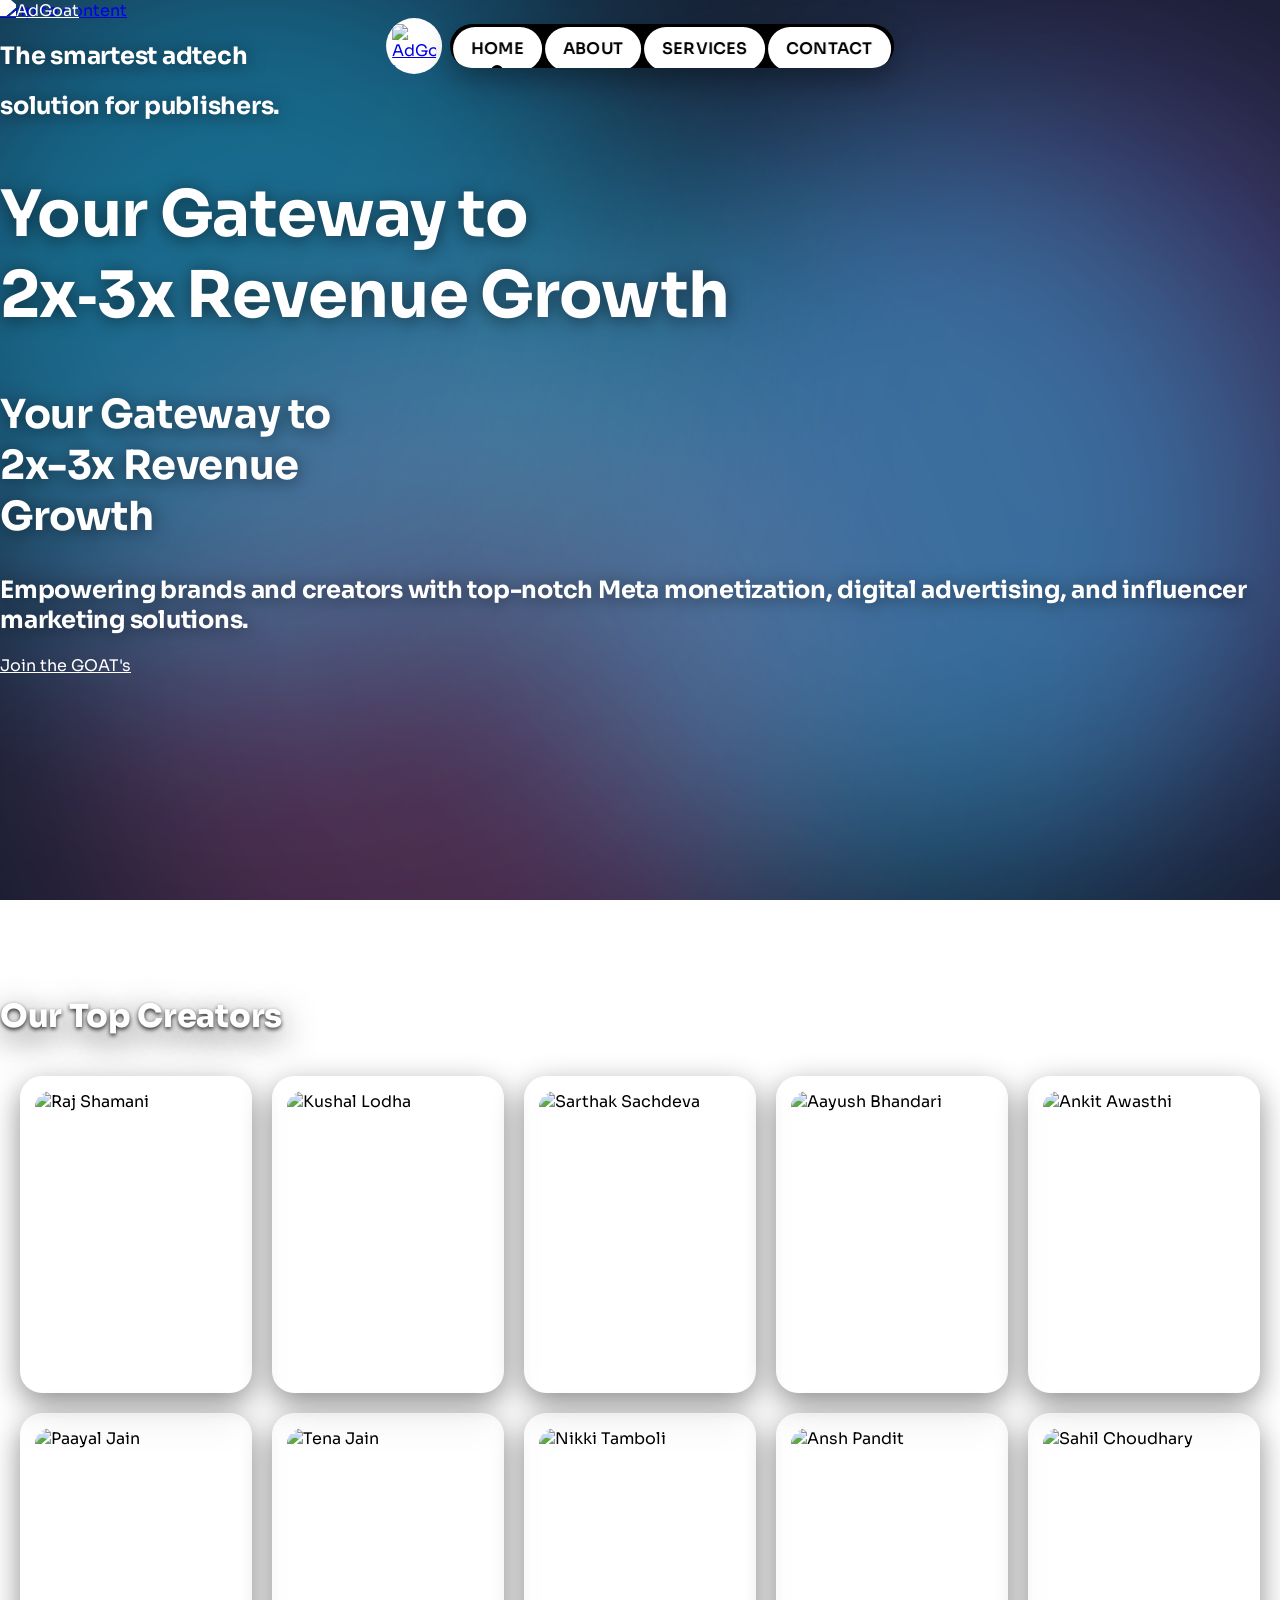
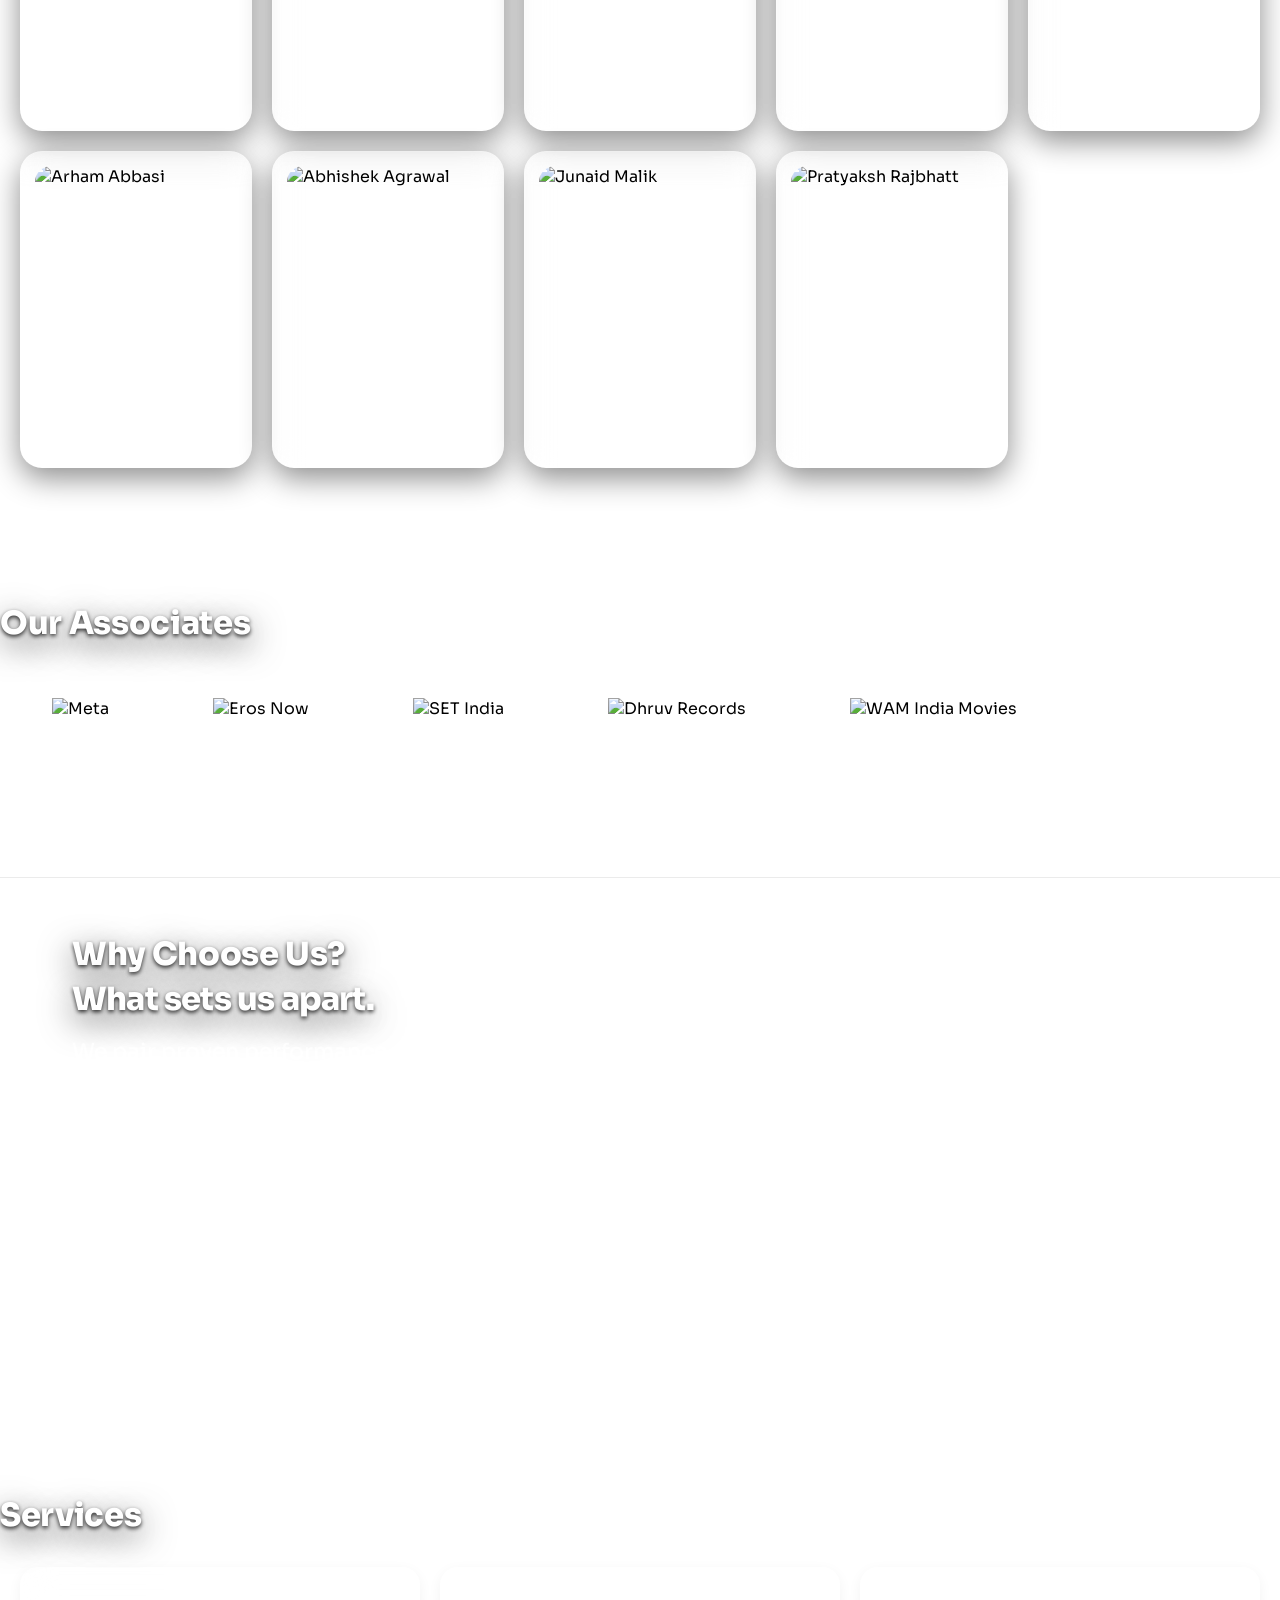
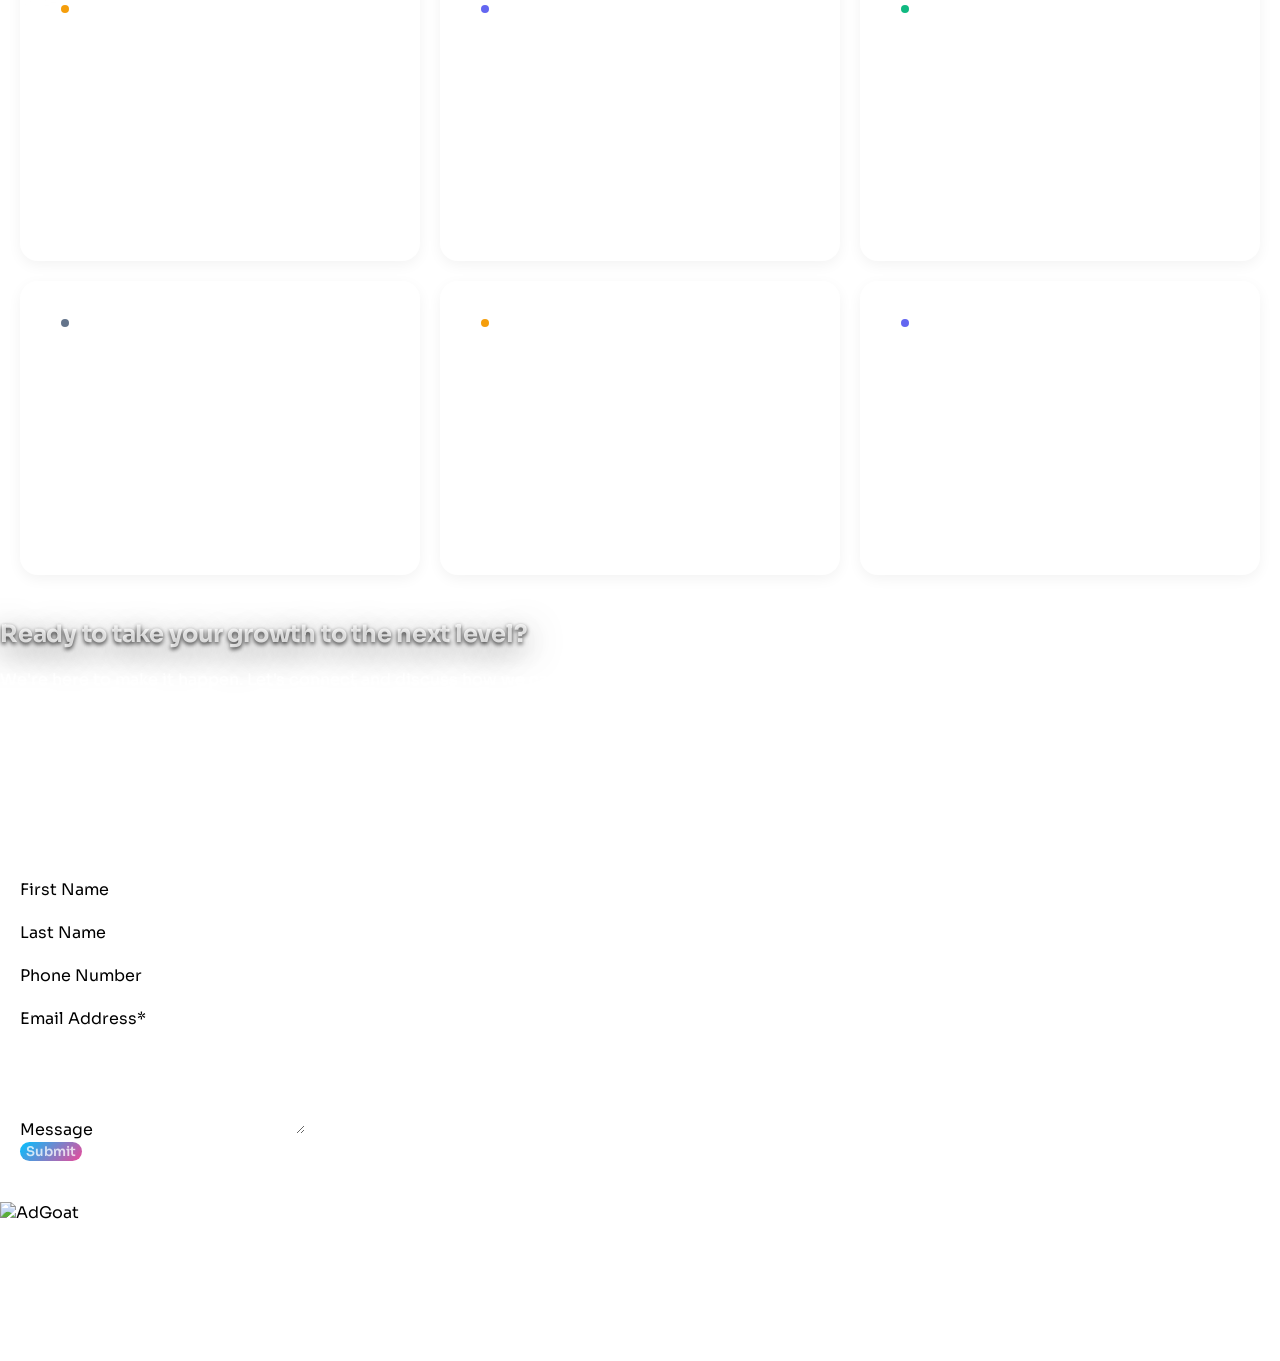
==== commit 85fa1b9e: "Fix red tap-highlight on mobile hamburger; resize Why Choose Us section - Disable default tap-highli" ====
--- a/index.html
+++ b/index.html
@@ -529,6 +529,11 @@
                         border: none; display: none; flex-direction: column; align-items: center; justify-content: center;
                         gap: 4px; cursor: pointer; padding: 0; position: relative;
                         box-shadow: 0 10px 30px rgba(0, 0, 0, 0.35);
+                        -webkit-tap-highlight-color: transparent;
+                    }
+                    .mobile-menu-button:active,
+                    .mobile-menu-button:focus {
+                        background: var(--base, #000);
                     }
                     .hamburger-line { width: 16px; height: 2px; background: var(--pill-bg, #fff); border-radius: 1px; transition: all 0.2s ease; transform-origin: center; }
                     .mobile-menu-popover {
@@ -1142,14 +1147,15 @@
             .ag-legacy-hd { max-width: 720px; }
             .ag-legacy-tag {
               display: block;
-              font-family: 'Sora', monospace, sans-serif;
-              font-size: 11px;
-              font-weight: 600;
-              letter-spacing: 0.3em;
-              text-transform: uppercase;
+              font-family: 'Sora', sans-serif;
+              font-size: 2.5vw;
+              font-weight: 800;
+              letter-spacing: -0.01em;
+              text-transform: none;
               color: #ffffff;
               -webkit-text-fill-color: #ffffff;
-              margin-bottom: 24px;
+              text-shadow: 0 2px 4px rgba(0, 0, 0, 0.8), 0 10px 34px rgba(0, 0, 0, 0.75);
+              margin-bottom: 8px;
             }
             .ag-legacy-h2 {
               font-family: 'Sora', sans-serif;
@@ -1158,7 +1164,14 @@
               color: #ffffff;
               line-height: 1.08;
               letter-spacing: -0.025em;
+              text-shadow: 0 2px 4px rgba(0, 0, 0, 0.8), 0 10px 34px rgba(0, 0, 0, 0.75);
               margin: 0 0 16px;
+            }
+            @media (max-width: 768px) {
+              .ag-legacy-tag,
+              .ag-legacy-h2 {
+                font-size: 28px !important;
+              }
             }
             .ag-legacy-desc {
               font-family: 'Sora', sans-serif;
@@ -1178,12 +1191,12 @@
               border-radius: 16px;
               background: #0a0a0a;
               border: 1px solid rgba(255,255,255,0.05);
-              padding: 24px;
-              min-height: 200px;
+              padding: 18px;
+              min-height: 150px;
               display: flex;
               flex-direction: column;
               justify-content: space-between;
-              gap: 24px;
+              gap: 16px;
               transition: border-color 0.35s ease;
               cursor: default;
             }
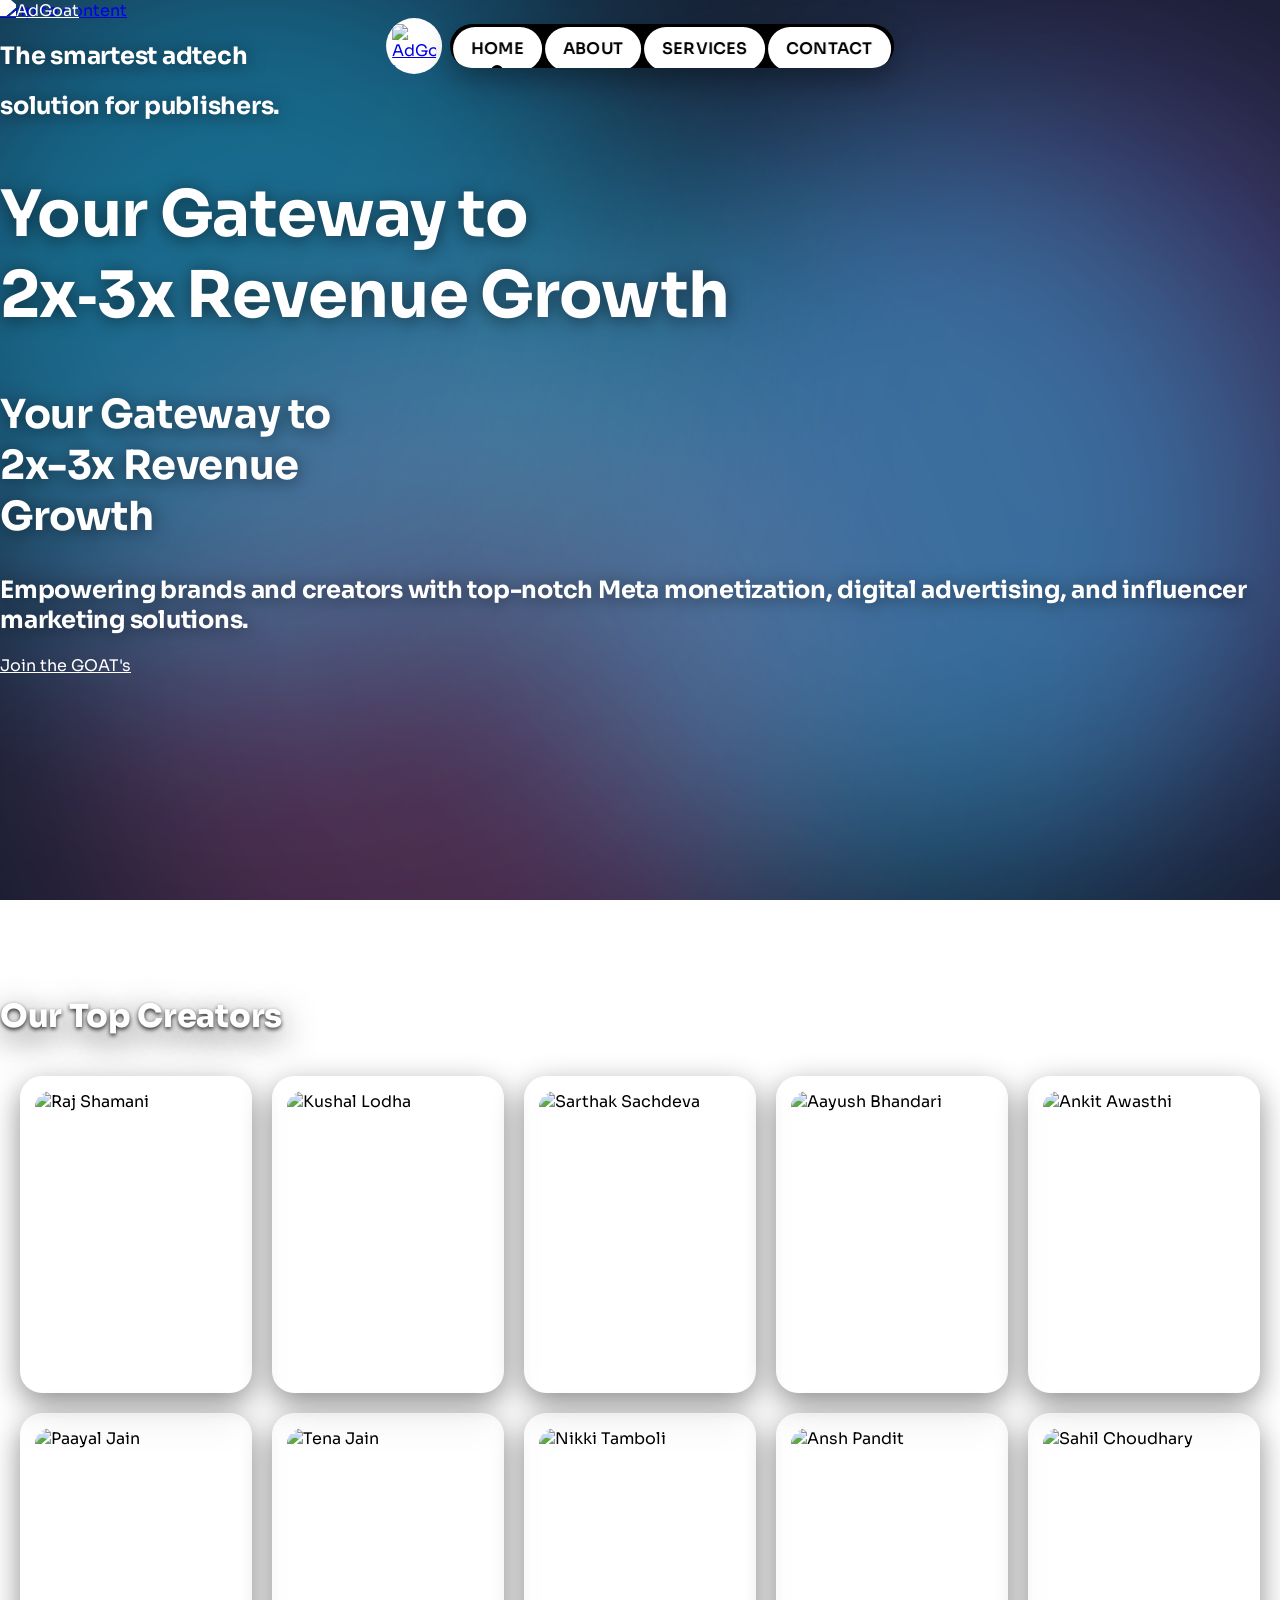
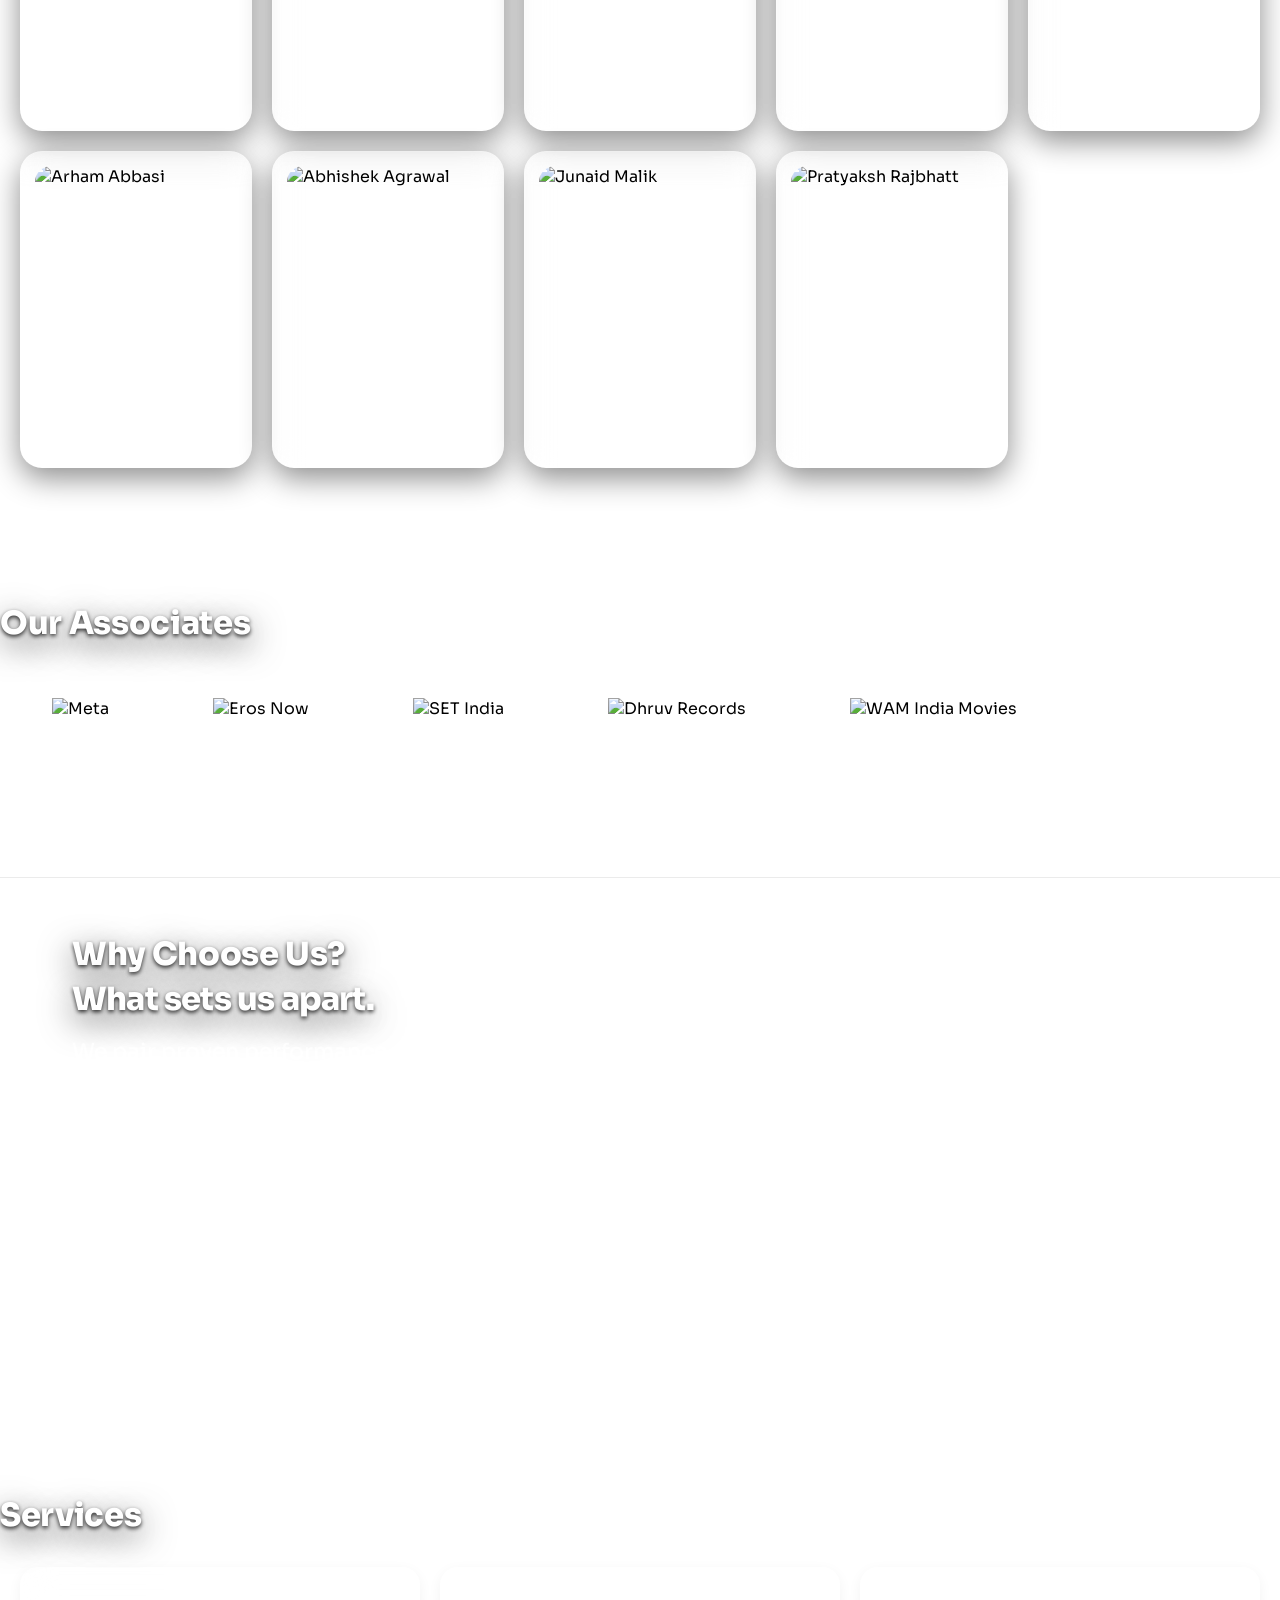
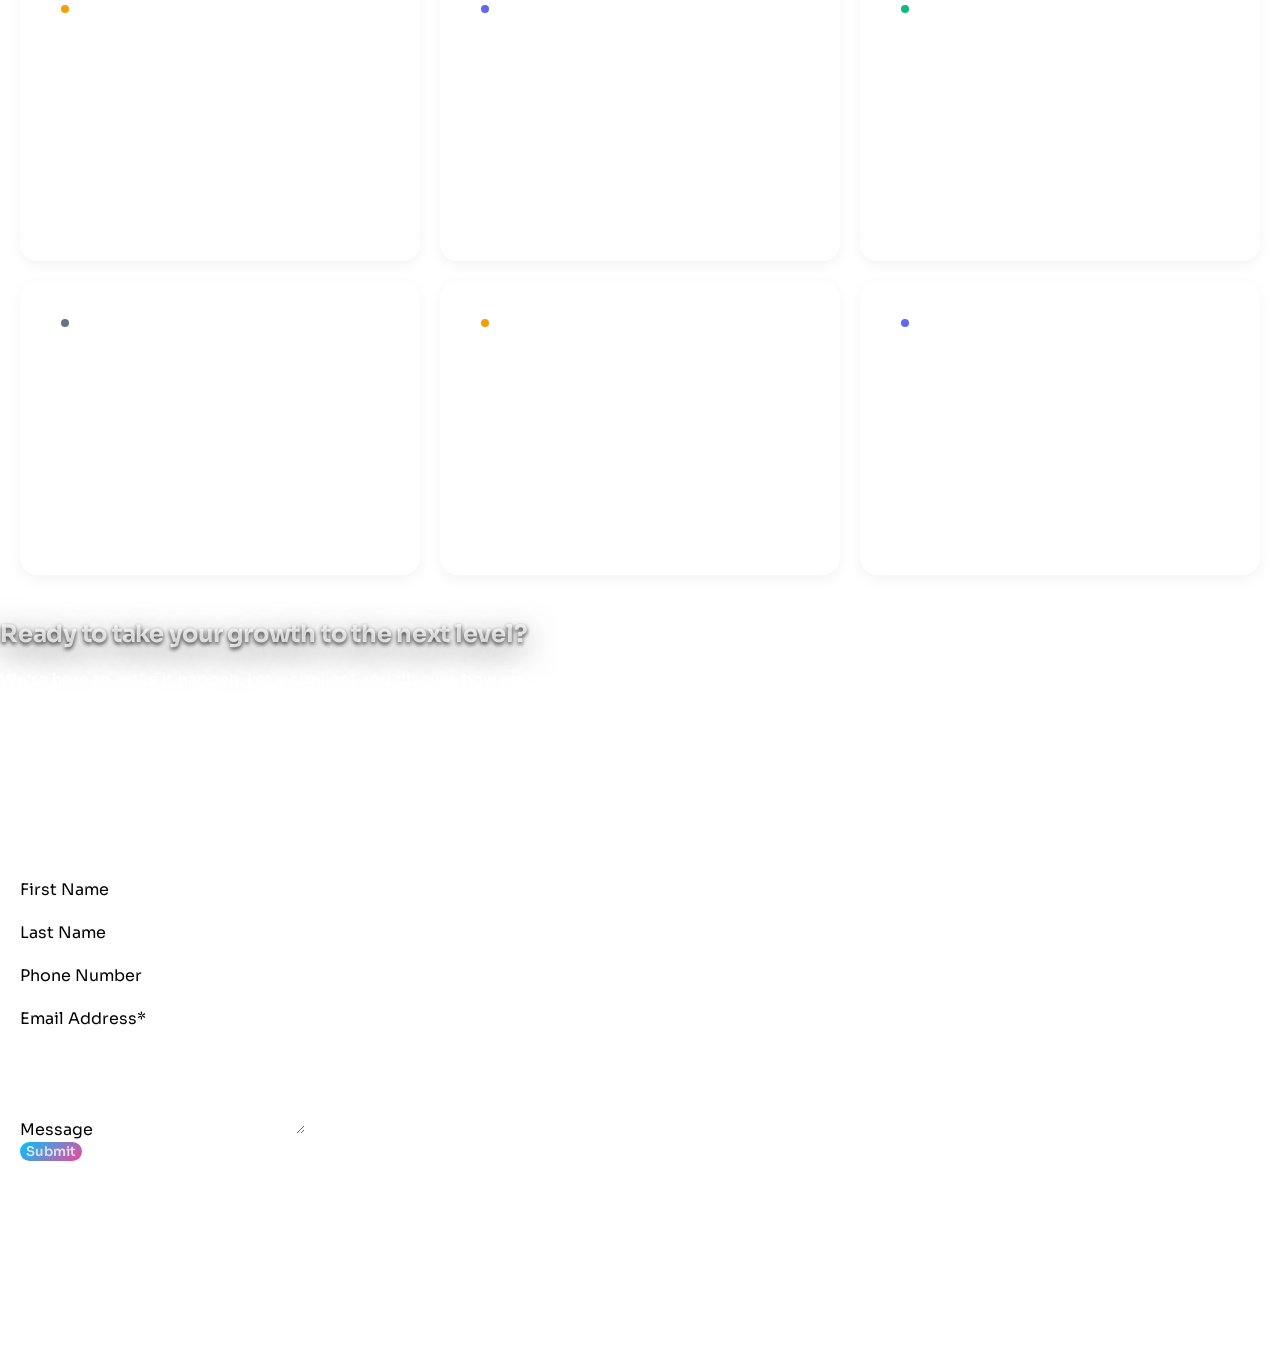
==== commit 51d590be: "Make footer AdGoat logo white to match the hero Footer logo was rendering in its original dark color" ====
--- a/index.html
+++ b/index.html
@@ -256,20 +256,20 @@
             @media (max-width: 768px) {
                 .elementor-element-edc6e52,
                 .elementor-element-7436109 {
-                    padding-top: 24px !important;
-                    padding-bottom: 24px !important;
+                    padding-top: 36px !important;
+                    padding-bottom: 36px !important;
                 }
                 .elementor-element-c792c05 {
-                    padding-top: 24px !important;
-                    padding-bottom: 8px !important;
+                    padding-top: 36px !important;
+                    padding-bottom: 16px !important;
                 }
                 #ContactUs {
-                    padding-top: 4px !important;
-                    padding-bottom: 24px !important;
+                    padding-top: 12px !important;
+                    padding-bottom: 32px !important;
                 }
-                .ag-legacy { padding: 32px 0 !important; }
-                .creator-loop-outer { margin: 12px 0 16px !important; }
-                .gc-wrapper { margin-top: 16px !important; }
+                .ag-legacy { padding: 44px 0 !important; }
+                .creator-loop-outer { margin: 16px 0 24px !important; }
+                .gc-wrapper { margin-top: 24px !important; }
                 /* Elementor's own inner-container padding (80-100px+ per section on mobile) was
                    the real source of the big gaps - the outer section padding above only ever
                    controlled part of it. */
@@ -277,8 +277,8 @@
                 .elementor-element-7436109 > .e-con-inner,
                 .elementor-element-c792c05 > .e-con-inner,
                 #ContactUs > .e-con-inner {
-                    padding-top: 8px !important;
-                    padding-bottom: 8px !important;
+                    padding-top: 16px !important;
+                    padding-bottom: 16px !important;
                 }
             }
             /* "Our Top Creators" / "Our Associates" heading wrappers were capped at 40%/51% width
@@ -416,6 +416,10 @@
                 border-top: 1px solid rgba(255, 255, 255, 0.1);
             }
             footer.elementor-element-5b772684 .elementor-heading-title { color: rgba(255, 255, 255, 0.8) !important; }
+            footer.elementor-element-5b772684 .elementor-widget-image img {
+                filter: brightness(0) invert(1);
+                opacity: 0.9;
+            }
             footer.elementor-element-5b772684 .elementor-social-icon { color: #ffffff !important; }
             footer.elementor-element-5b772684 .elementor-social-icon-instagram { color: #E1306C !important; }
             footer.elementor-element-5b772684 .elementor-social-icon-linkedin-in { color: #0A66C2 !important; }
@@ -1264,7 +1268,7 @@
             .ag-legacy-grid .ag-card:nth-child(2) { transition-delay: 0.1s; }
             .ag-legacy-grid .ag-card:nth-child(3) { transition-delay: 0.2s; }
             @media (max-width: 900px) { .ag-legacy-grid { grid-template-columns: 1fr; } }
-            @media (max-width: 600px) { .ag-legacy-inner { padding: 0 20px; } .ag-legacy { padding: 32px 0 !important; } }
+            @media (max-width: 600px) { .ag-legacy-inner { padding: 0 20px; } .ag-legacy { padding: 44px 0 !important; } }
           </style>
 
           <div class="ag-legacy-inner">
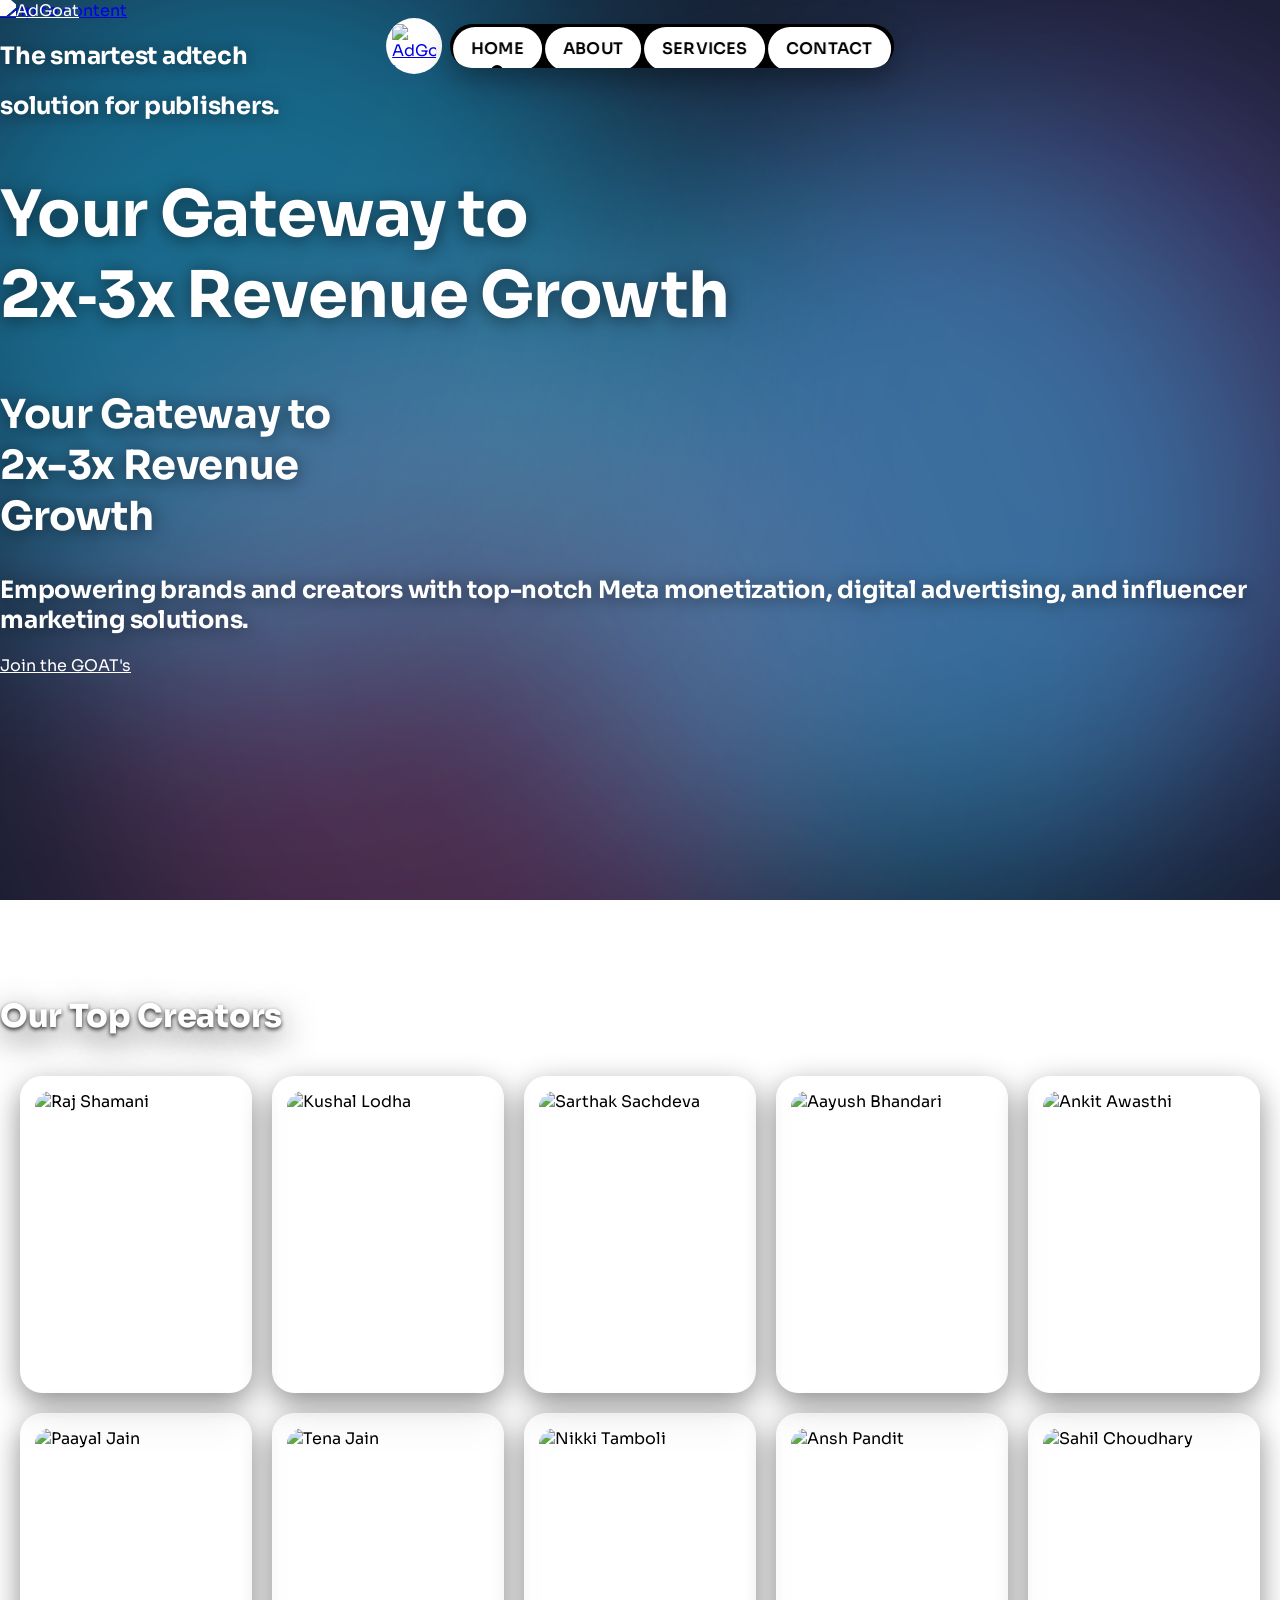
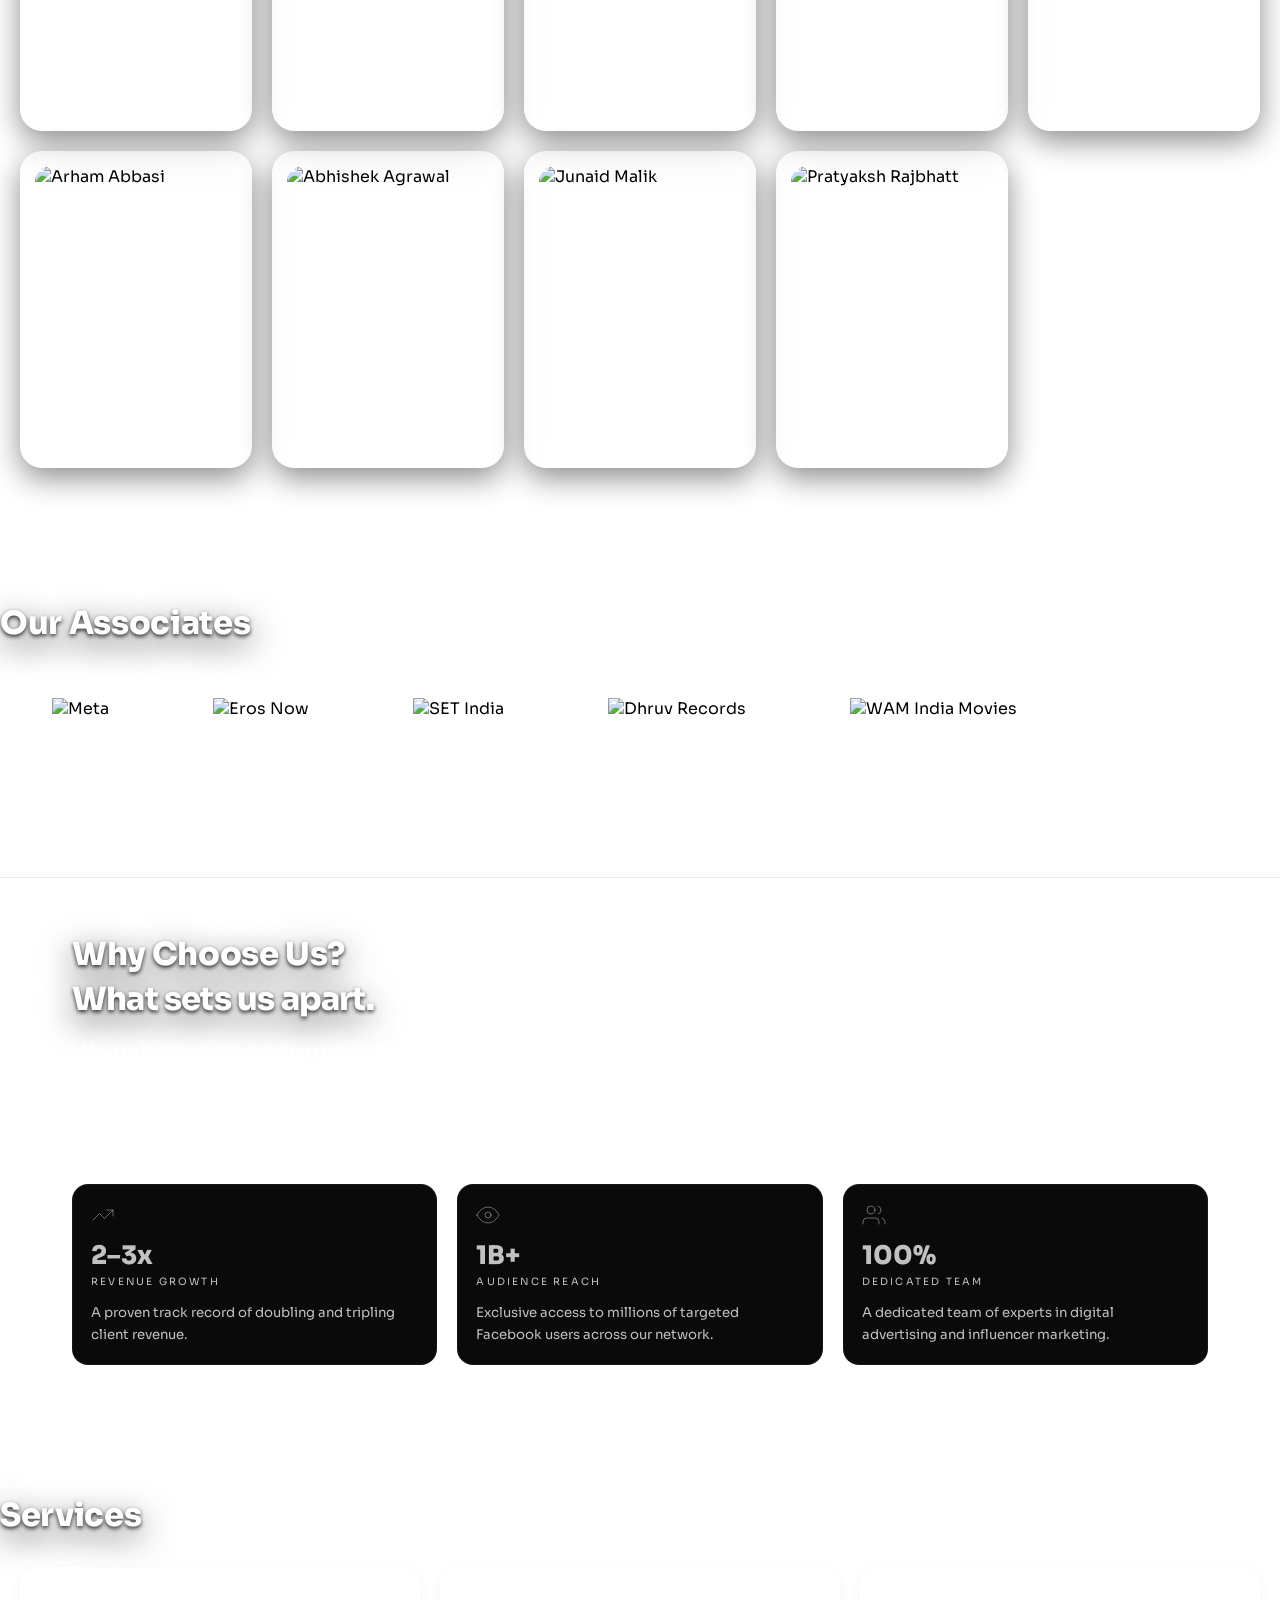
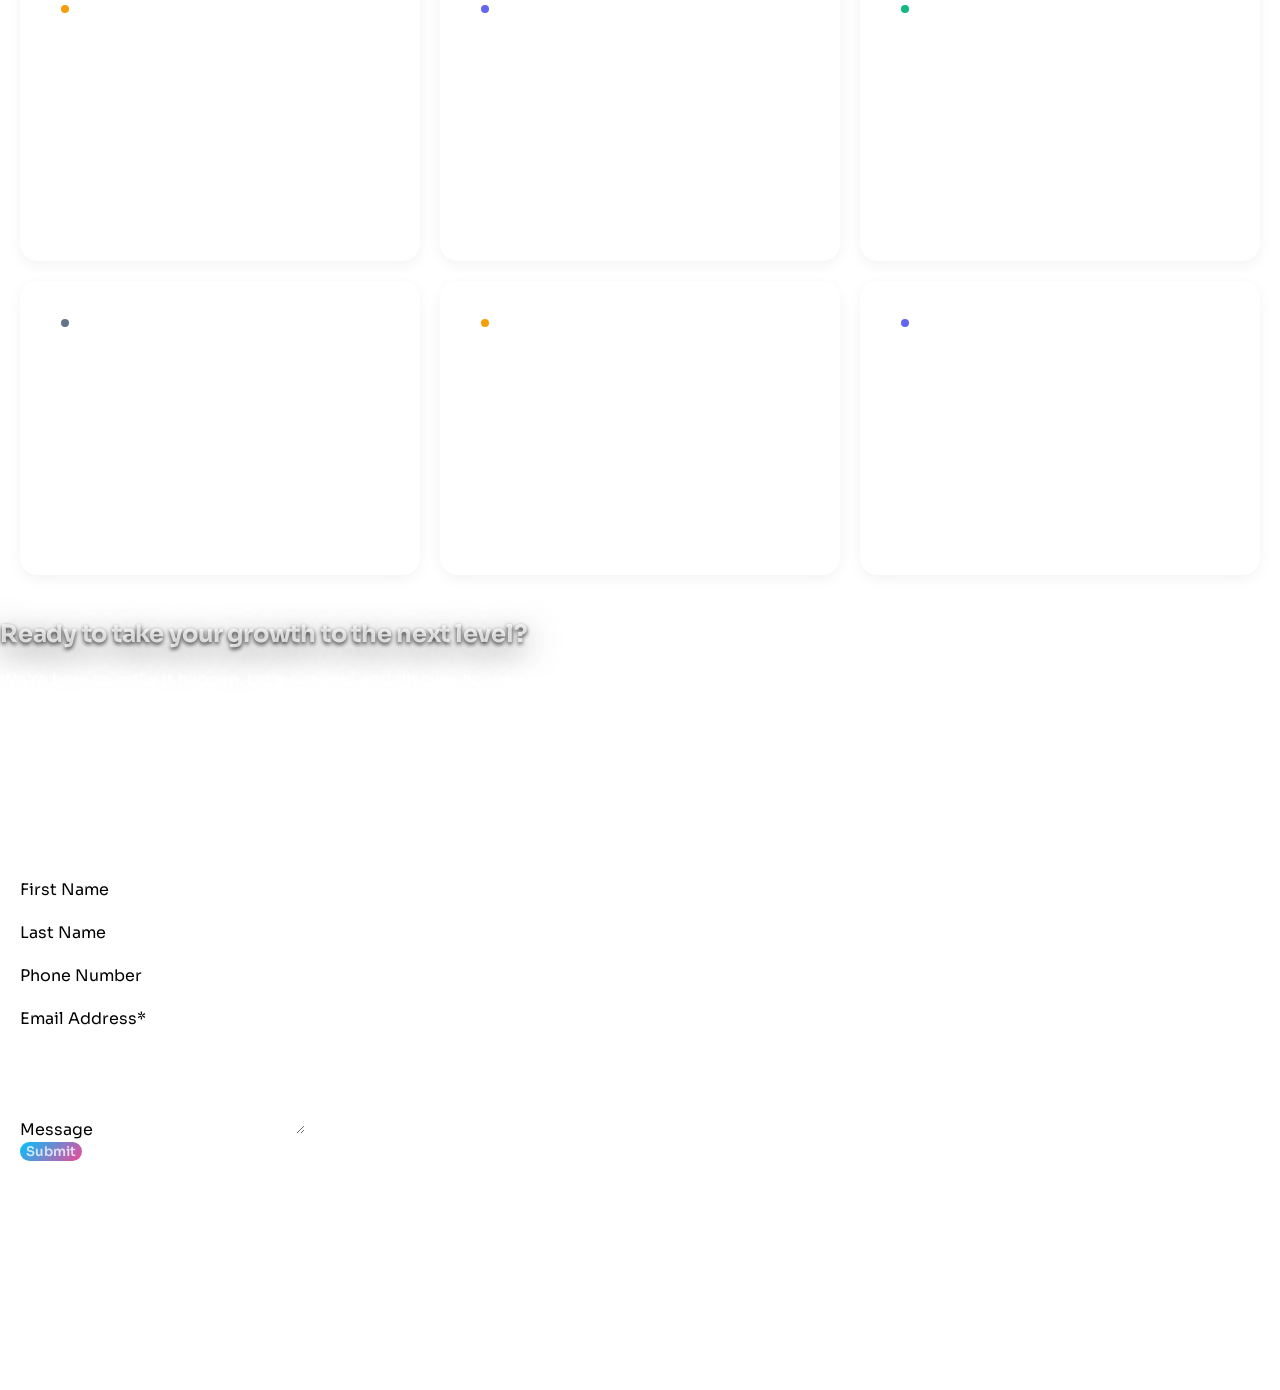
==== commit e67c6a90: "Wire the contact form to actually email Team@adgoat.in The form previously had no backend - it was a" ====
--- a/index.html
+++ b/index.html
@@ -1570,38 +1570,36 @@
                 <div class="elementor-element elementor-element-c7ef8a1 elementor-button-align-end elementor-mobile-button-align-center elementor-widget elementor-widget-form" data-id="c7ef8a1" data-element_type="widget" data-e-type="widget" data-settings="{&quot;step_next_label&quot;:&quot;Next&quot;,&quot;step_previous_label&quot;:&quot;Previous&quot;,&quot;button_width&quot;:&quot;100&quot;,&quot;step_type&quot;:&quot;number_text&quot;,&quot;step_icon_shape&quot;:&quot;circle&quot;}" data-widget_type="form.default">
                 <div class="elementor-widget-container">
                             <form class="elementor-form" method="post" name="New Form">
-            <input type="hidden" name="post_id" value="8"/>
-            <input type="hidden" name="form_id" value="c7ef8a1"/>
-            <input type="hidden" name="referer_title" value="" />
-
-                            <input type="hidden" name="queried_id" value="8"/>
+            <input type="hidden" name="_subject" value="New enquiry from AdGoat website"/>
+            <input type="hidden" name="_template" value="table"/>
+            <input type="hidden" name="_captcha" value="false"/>
 
             <div class="elementor-form-fields-wrapper elementor-labels-">
                                 <div class="elementor-field-type-text elementor-field-group elementor-column elementor-field-group-name elementor-col-50">
                                                 <label for="form-field-name" class="elementor-field-label elementor-screen-only">
                                 First Name                            </label>
-                                                        <input size="1" type="text" name="form_fields[name]" id="form-field-name" class="elementor-field elementor-size-sm  elementor-field-textual" placeholder="First Name*">
+                                                        <input size="1" type="text" name="First Name" id="form-field-name" class="elementor-field elementor-size-sm  elementor-field-textual" placeholder="First Name*" required>
                                             </div>
                                 <div class="elementor-field-type-text elementor-field-group elementor-column elementor-field-group-field_5e63ec7 elementor-col-50">
                                                 <label for="form-field-field_5e63ec7" class="elementor-field-label elementor-screen-only">
                                 Last Name                            </label>
-                                                        <input size="1" type="text" name="form_fields[field_5e63ec7]" id="form-field-field_5e63ec7" class="elementor-field elementor-size-sm  elementor-field-textual" placeholder="Last Name*">
+                                                        <input size="1" type="text" name="Last Name" id="form-field-field_5e63ec7" class="elementor-field elementor-size-sm  elementor-field-textual" placeholder="Last Name*" required>
                                             </div>
                                 <div class="elementor-field-type-tel elementor-field-group elementor-column elementor-field-group-field_f5f1e1b elementor-col-50">
                                                 <label for="form-field-field_f5f1e1b" class="elementor-field-label elementor-screen-only">
                                 Phone Number                            </label>
-                                <input size="1" type="tel" name="form_fields[field_f5f1e1b]" id="form-field-field_f5f1e1b" class="elementor-field elementor-size-sm  elementor-field-textual" placeholder="Phone Number*" pattern="[0-9()#&amp;+*-=.]+" title="Only numbers and phone characters (#, -, *, etc) are accepted.">
+                                <input size="1" type="tel" name="Phone Number" id="form-field-field_f5f1e1b" class="elementor-field elementor-size-sm  elementor-field-textual" placeholder="Phone Number*" pattern="[0-9()#&amp;+*-=.]+" title="Only numbers and phone characters (#, -, *, etc) are accepted." required>
 
                         </div>
                                 <div class="elementor-field-type-email elementor-field-group elementor-column elementor-field-group-email elementor-col-50 elementor-field-required">
                                                 <label for="form-field-email" class="elementor-field-label elementor-screen-only">
                                 Email Address*                            </label>
-                                                        <input size="1" type="email" name="form_fields[email]" id="form-field-email" class="elementor-field elementor-size-sm  elementor-field-textual" placeholder="Email Address*" required="required" aria-required="true">
+                                                        <input size="1" type="email" name="Email Address" id="form-field-email" class="elementor-field elementor-size-sm  elementor-field-textual" placeholder="Email Address*" required="required" aria-required="true">
                                             </div>
                                 <div class="elementor-field-type-textarea elementor-field-group elementor-column elementor-field-group-message elementor-col-100">
                                                 <label for="form-field-message" class="elementor-field-label elementor-screen-only">
                                 Message                            </label>
-                        <textarea class="elementor-field-textual elementor-field  elementor-size-sm" name="form_fields[message]" id="form-field-message" rows="4" placeholder="Tell us how we can help* "></textarea>                </div>
+                        <textarea class="elementor-field-textual elementor-field  elementor-size-sm" name="Message" id="form-field-message" rows="4" placeholder="Tell us how we can help* " required></textarea>                </div>
                                 <div class="elementor-field-group elementor-column elementor-field-type-submit elementor-col-100 e-form__buttons">
                     <button class="elementor-button elementor-size-md elementor-animation-grow" type="submit">
                         <span class="elementor-button-content-wrapper">
@@ -1619,15 +1617,43 @@
             if (!btn) return;
             var label = btn.querySelector('.elementor-button-text');
             var originalText = label ? label.textContent : '';
-            form.addEventListener('submit', function () {
+            var statusEl = document.createElement('p');
+            statusEl.className = 'ag-form-status';
+            statusEl.style.cssText = 'margin:12px 0 0;font-size:0.9rem;text-align:center;min-height:1.2em;';
+            form.appendChild(statusEl);
+
+            form.addEventListener('submit', function (e) {
+                e.preventDefault();
                 btn.disabled = true;
                 btn.classList.add('is-loading');
                 if (label) label.textContent = 'Sending...';
-                setTimeout(function () {
-                    btn.disabled = false;
-                    btn.classList.remove('is-loading');
-                    if (label) label.textContent = originalText;
-                }, 8000);
+                statusEl.textContent = '';
+                statusEl.style.color = '';
+
+                fetch('https://formsubmit.co/ajax/team@adgoat.in', {
+                    method: 'POST',
+                    headers: { 'Accept': 'application/json' },
+                    body: new FormData(form)
+                })
+                    .then(function (res) {
+                        if (!res.ok) throw new Error('Request failed');
+                        return res.json();
+                    })
+                    .then(function () {
+                        if (label) label.textContent = originalText;
+                        statusEl.textContent = "Thanks! We've got your message and will be in touch soon.";
+                        statusEl.style.color = '#4ade80';
+                        form.reset();
+                    })
+                    .catch(function () {
+                        if (label) label.textContent = originalText;
+                        statusEl.textContent = "Something went wrong - please email us directly at Team@adgoat.in";
+                        statusEl.style.color = '#f87171';
+                    })
+                    .finally(function () {
+                        btn.disabled = false;
+                        btn.classList.remove('is-loading');
+                    });
             });
         })();
         </script>
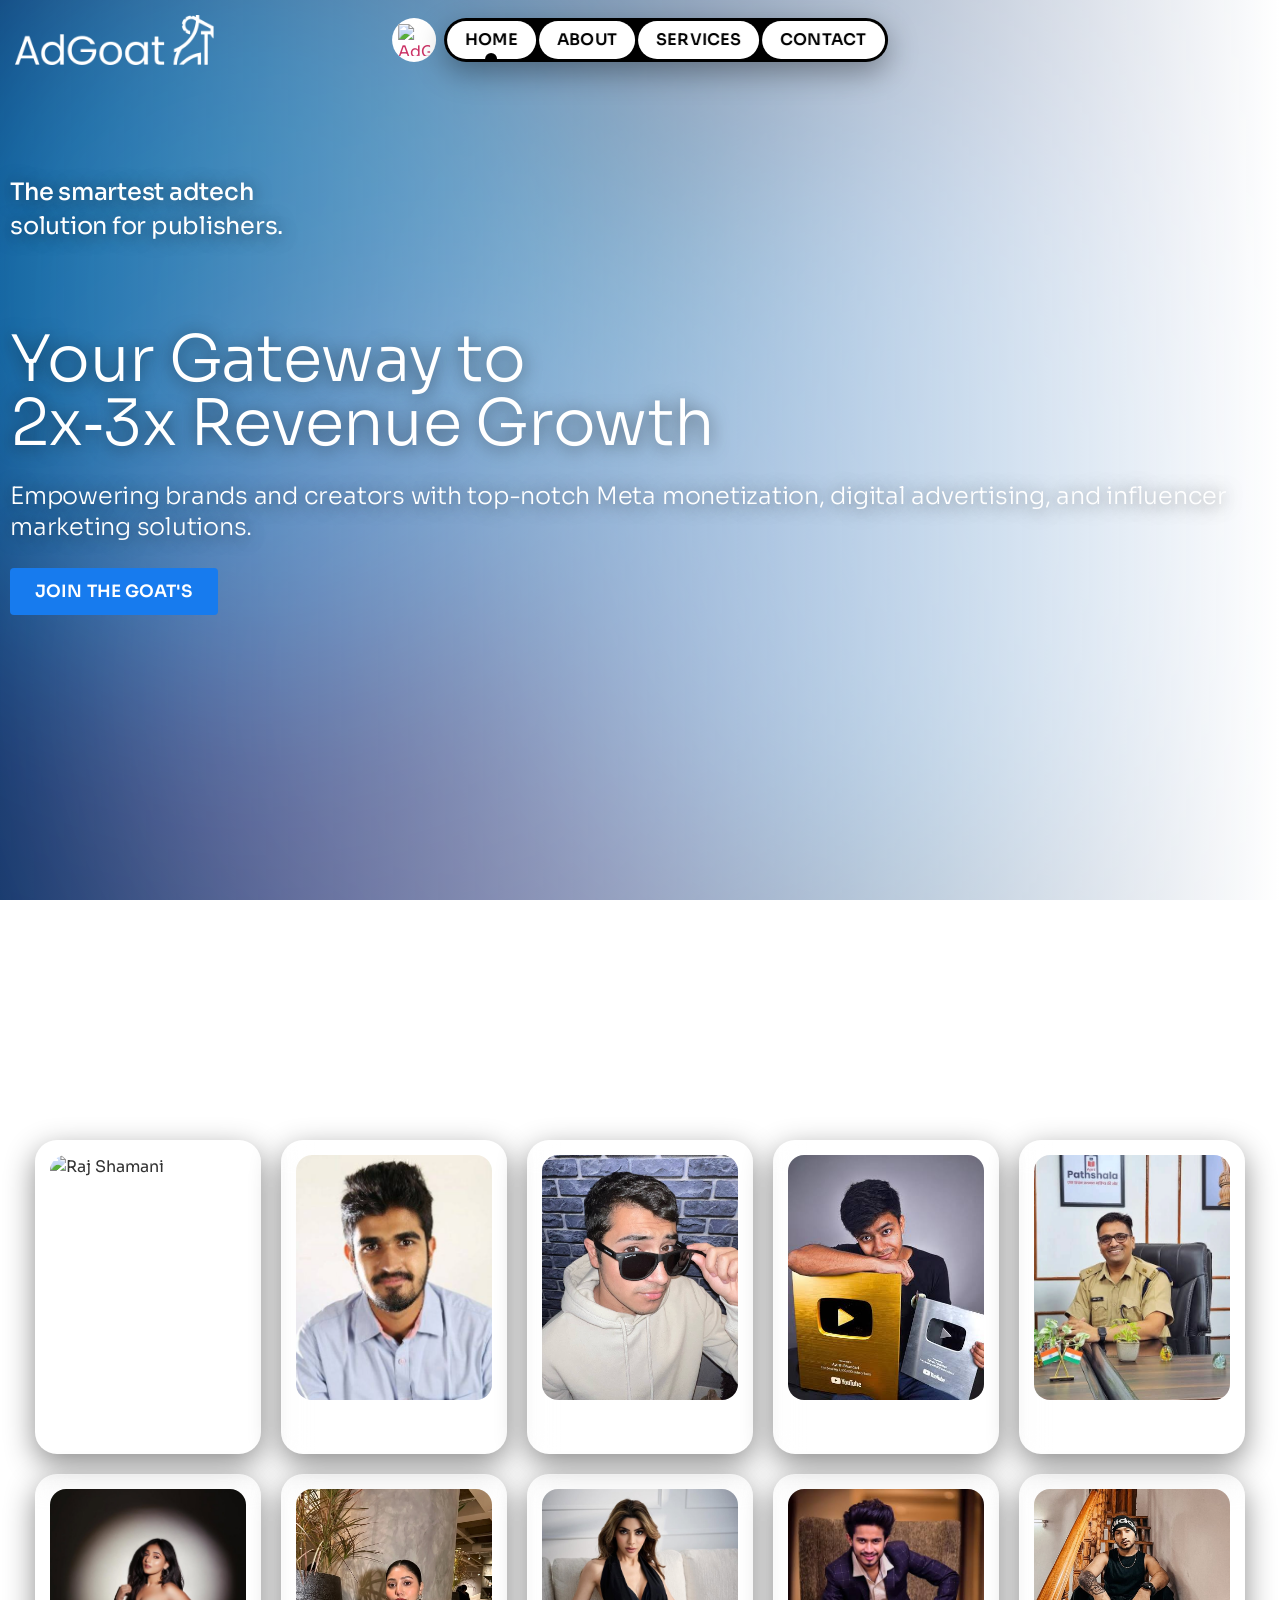
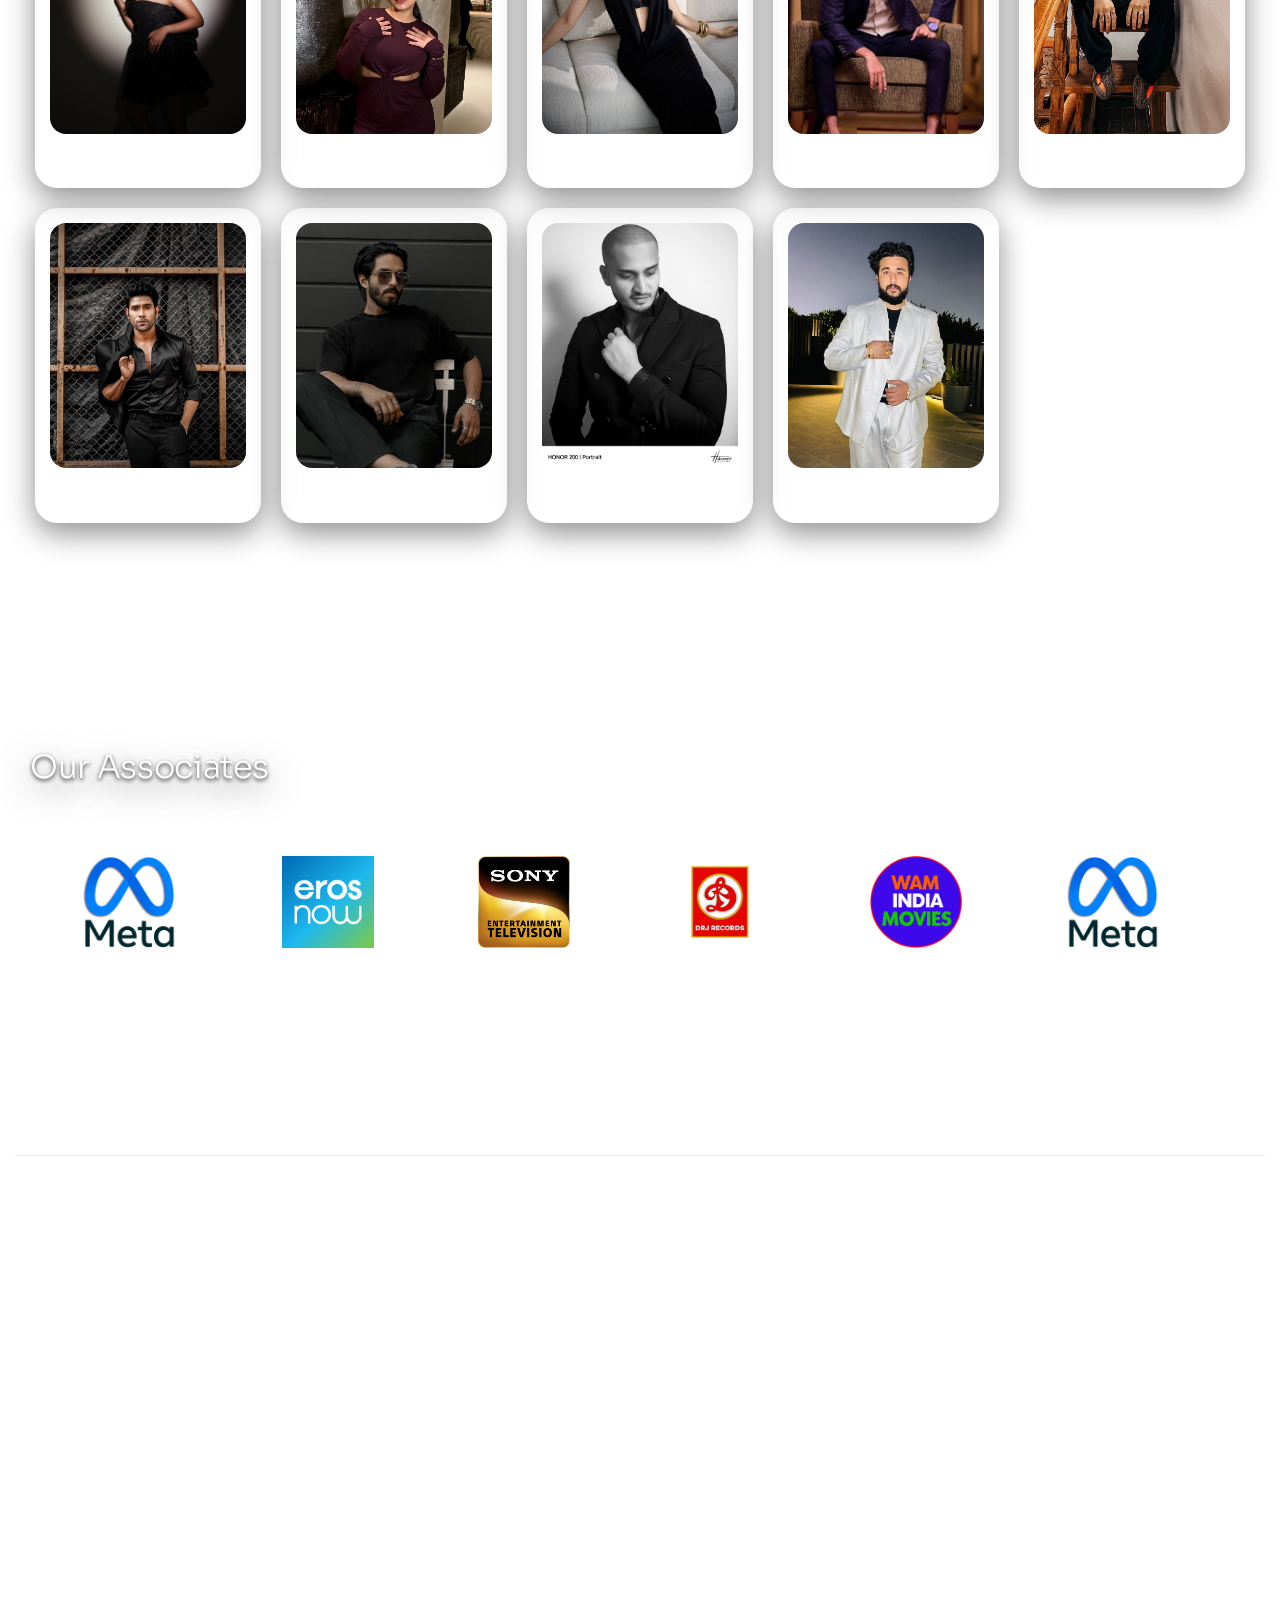
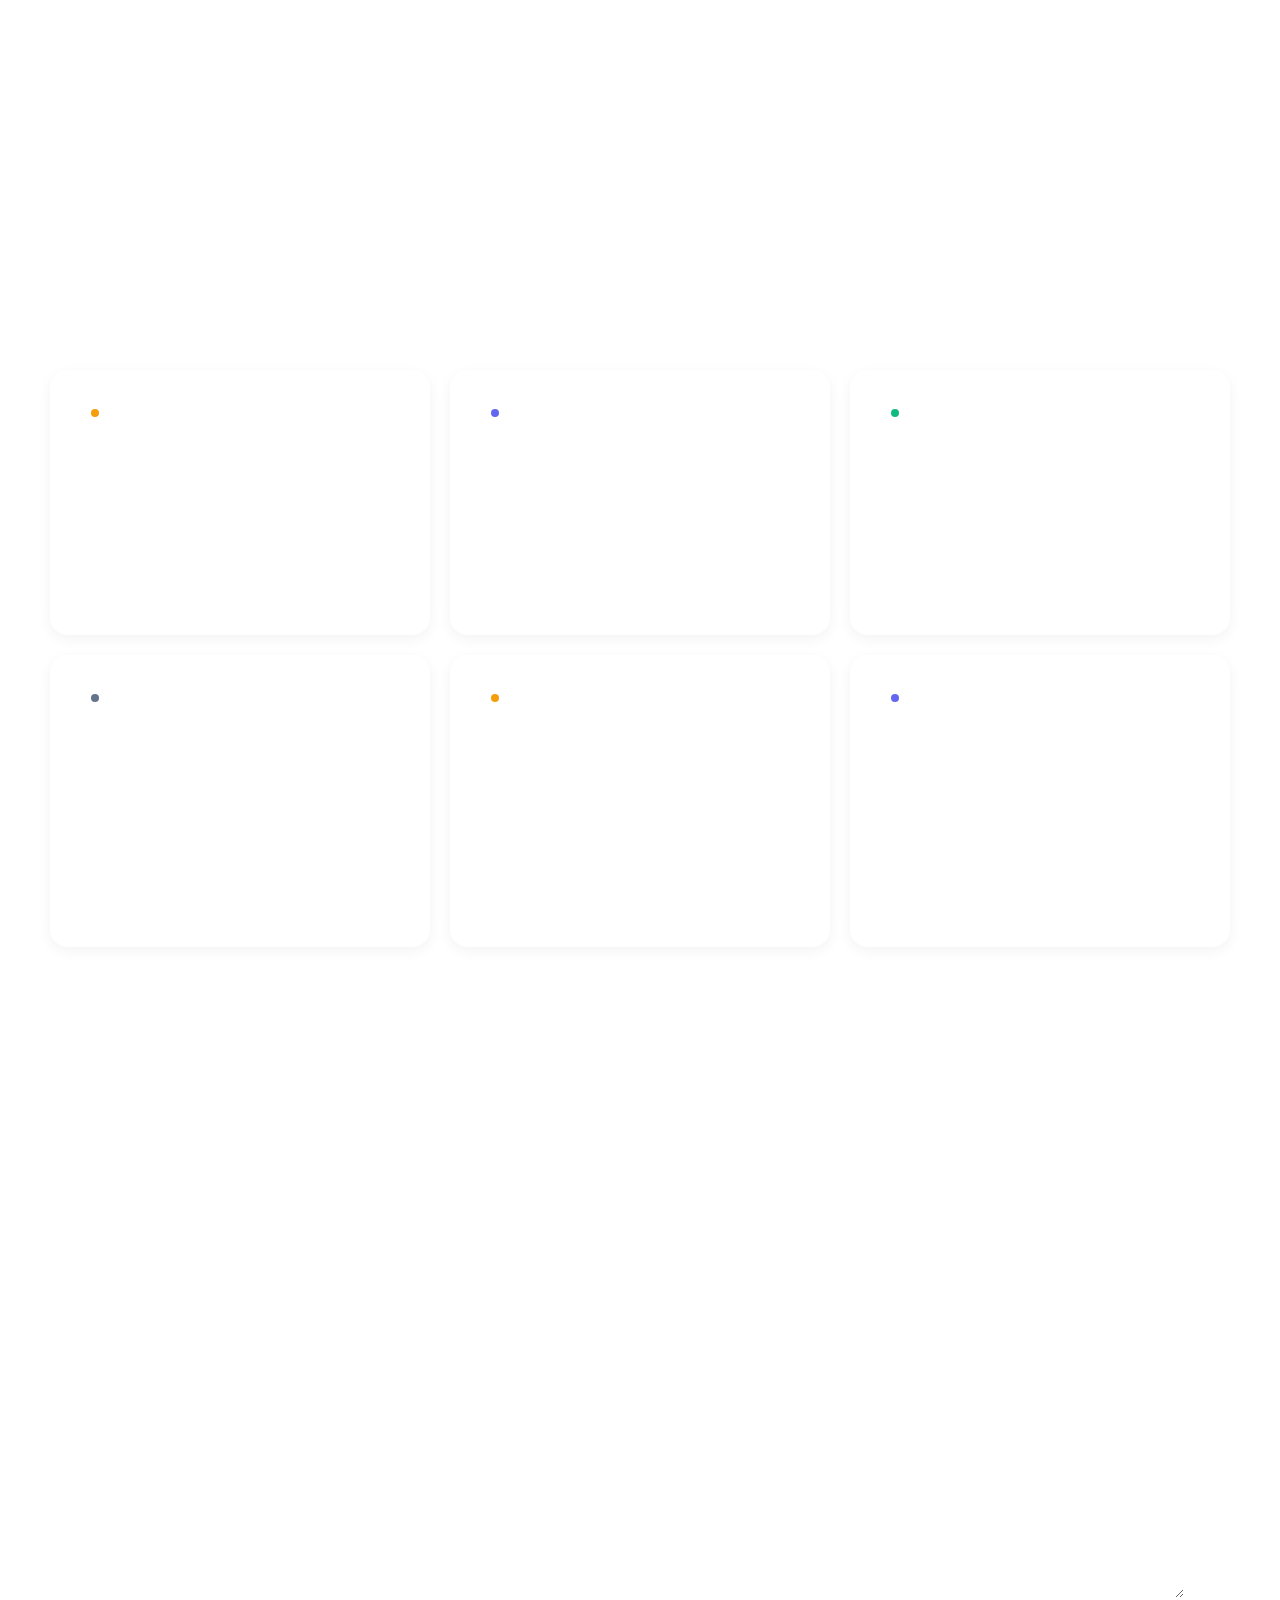
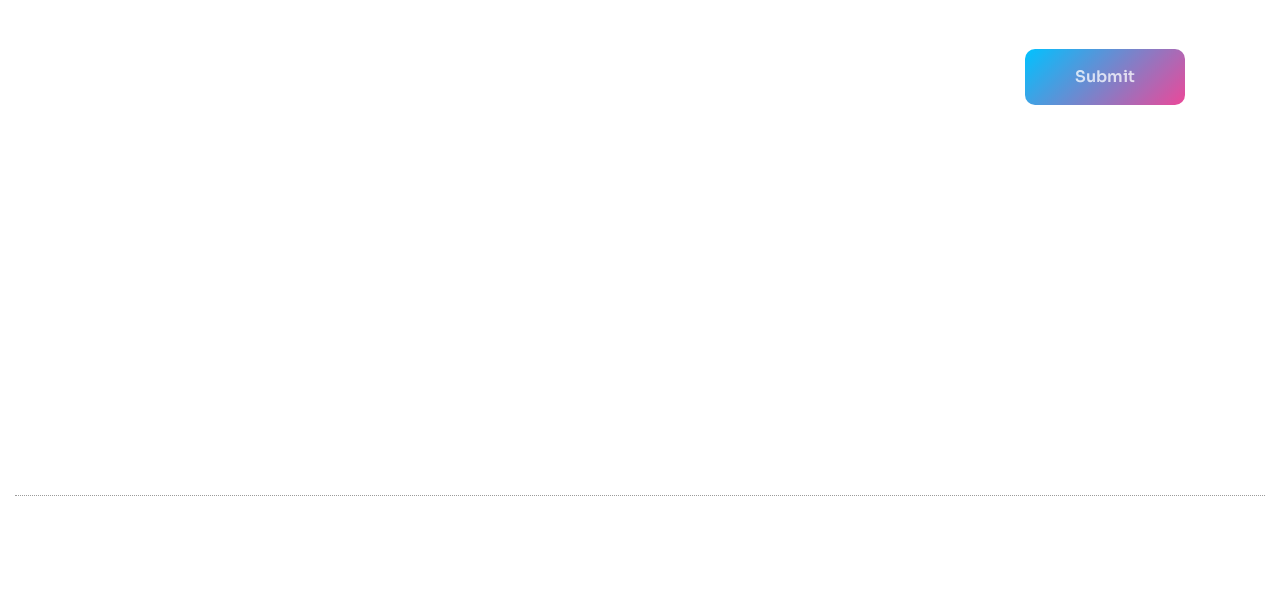
==== commit 89034a3e: "Self-host all WordPress assets so adgoat.in can point to Netlify Downloaded all 119 files the site l" ====
--- a/index.html
+++ b/index.html
@@ -1,4 +1,4 @@
-﻿<!doctype html>
+<!doctype html>
 <html lang="en-US">
 <head>
     <meta charset="UTF-8">
@@ -7,9 +7,7 @@
     <title>AdGoat &#8211; Your Gateway to 2x-3x Revenue Growth</title>
 <meta name='robots' content='max-image-preview:large' />
     <style>img:is([sizes="auto" i], [sizes^="auto," i]) { contain-intrinsic-size: 3000px 1500px }</style>
-    <link rel="alternate" type="application/rss+xml" title="AdGoat &raquo; Feed" href="https://adgoat.in/feed/" />
-<link rel="alternate" type="application/rss+xml" title="AdGoat &raquo; Comments Feed" href="https://adgoat.in/comments/feed/" />
-<script>
+    <script>
 window._wpemojiSettings = {"baseUrl":"https:\/\/s.w.org\/images\/core\/emoji\/15.0.3\/72x72\/","ext":".png","svgUrl":"https:\/\/s.w.org\/images\/core\/emoji\/15.0.3\/svg\/","svgExt":".svg","source":{"concatemoji":"https:\/\/adgoat.in\/wp-includes\/js\/wp-emoji-release.min.js?ver=6.7.5"}};
 /*! This file is auto-generated */
 !function(i,n){var o,s,e;function c(e){try{var t={supportTests:e,timestamp:(new Date).valueOf()};sessionStorage.setItem(o,JSON.stringify(t))}catch(e){}}function p(e,t,n){e.clearRect(0,0,e.canvas.width,e.canvas.height),e.fillText(t,0,0);var t=new Uint32Array(e.getImageData(0,0,e.canvas.width,e.canvas.height).data),r=(e.clearRect(0,0,e.canvas.width,e.canvas.height),e.fillText(n,0,0),new Uint32Array(e.getImageData(0,0,e.canvas.width,e.canvas.height).data));return t.every(function(e,t){return e===r[t]})}function u(e,t,n){switch(t){case"flag":return n(e,"🏳️‍⚧️","🏳️​⚧️")?!1:!n(e,"🇺🇳","🇺​🇳")&&!n(e,"🏴󠁧󠁢󠁥󠁮󠁧󠁿","🏴​󠁧​󠁢​󠁥​󠁮​󠁧​󠁿");case"emoji":return!n(e,"🐦‍⬛","🐦​⬛")}return!1}function f(e,t,n){var r="undefined"!=typeof WorkerGlobalScope&&self instanceof WorkerGlobalScope?new OffscreenCanvas(300,150):i.createElement("canvas"),a=r.getContext("2d",{willReadFrequently:!0}),o=(a.textBaseline="top",a.font="600 32px Arial",{});return e.forEach(function(e){o[e]=t(a,e,n)}),o}function t(e){var t=i.createElement("script");t.src=e,t.defer=!0,i.head.appendChild(t)}"undefined"!=typeof Promise&&(o="wpEmojiSettingsSupports",s=["flag","emoji"],n.supports={everything:!0,everythingExceptFlag:!0},e=new Promise(function(e){i.addEventListener("DOMContentLoaded",e,{once:!0})}),new Promise(function(t){var n=function(){try{var e=JSON.parse(sessionStorage.getItem(o));if("object"==typeof e&&"number"==typeof e.timestamp&&(new Date).valueOf()<e.timestamp+604800&&"object"==typeof e.supportTests)return e.supportTests}catch(e){}return null}();if(!n){if("undefined"!=typeof Worker&&"undefined"!=typeof OffscreenCanvas&&"undefined"!=typeof URL&&URL.createObjectURL&&"undefined"!=typeof Blob)try{var e="postMessage("+f.toString()+"("+[JSON.stringify(s),u.toString(),p.toString()].join(",")+"));",r=new Blob([e],{type:"text/javascript"}),a=new Worker(URL.createObjectURL(r),{name:"wpTestEmojiSupports"});return void(a.onmessage=function(e){c(n=e.data),a.terminate(),t(n)})}catch(e){}c(n=f(s,u,p))}t(n)}).then(function(e){for(var t in e)n.supports[t]=e[t],n.supports.everything=n.supports.everything&&n.supports[t],"flag"!==t&&(n.supports.everythingExceptFlag=n.supports.everythingExceptFlag&&n.supports[t]);n.supports.everythingExceptFlag=n.supports.everythingExceptFlag&&!n.supports.flag,n.DOMReady=!1,n.readyCallback=function(){n.DOMReady=!0}}).then(function(){return e}).then(function(){var e;n.supports.everything||(n.readyCallback(),(e=n.source||{}).concatemoji?t(e.concatemoji):e.wpemoji&&e.twemoji&&(t(e.twemoji),t(e.wpemoji)))}))}((window,document),window._wpemojiSettings);
@@ -32,37 +30,33 @@
 :root{--wp--preset--aspect-ratio--square: 1;--wp--preset--aspect-ratio--4-3: 4/3;--wp--preset--aspect-ratio--3-4: 3/4;--wp--preset--aspect-ratio--3-2: 3/2;--wp--preset--aspect-ratio--2-3: 2/3;--wp--preset--aspect-ratio--16-9: 16/9;--wp--preset--aspect-ratio--9-16: 9/16;--wp--preset--color--black: #000000;--wp--preset--color--cyan-bluish-gray: #abb8c3;--wp--preset--color--white: #ffffff;--wp--preset--color--pale-pink: #f78da7;--wp--preset--color--vivid-red: #cf2e2e;--wp--preset--color--luminous-vivid-orange: #ff6900;--wp--preset--color--luminous-vivid-amber: #fcb900;--wp--preset--color--light-green-cyan: #7bdcb5;--wp--preset--color--vivid-green-cyan: #00d084;--wp--preset--color--pale-cyan-blue: #8ed1fc;--wp--preset--color--vivid-cyan-blue: #0693e3;--wp--preset--color--vivid-purple: #9b51e0;--wp--preset--gradient--vivid-cyan-blue-to-vivid-purple: linear-gradient(135deg,rgba(6,147,227,1) 0%,rgb(155,81,224) 100%);--wp--preset--gradient--light-green-cyan-to-vivid-green-cyan: linear-gradient(135deg,rgb(122,220,180) 0%,rgb(0,208,130) 100%);--wp--preset--gradient--luminous-vivid-amber-to-luminous-vivid-orange: linear-gradient(135deg,rgba(252,185,0,1) 0%,rgba(255,105,0,1) 100%);--wp--preset--gradient--luminous-vivid-orange-to-vivid-red: linear-gradient(135deg,rgba(255,105,0,1) 0%,rgb(207,46,46) 100%);--wp--preset--gradient--very-light-gray-to-cyan-bluish-gray: linear-gradient(135deg,rgb(238,238,238) 0%,rgb(169,184,195) 100%);--wp--preset--gradient--cool-to-warm-spectrum: linear-gradient(135deg,rgb(74,234,220) 0%,rgb(151,120,209) 20%,rgb(207,42,186) 40%,rgb(238,44,130) 60%,rgb(251,105,98) 80%,rgb(254,248,76) 100%);--wp--preset--gradient--blush-light-purple: linear-gradient(135deg,rgb(255,206,236) 0%,rgb(152,150,240) 100%);--wp--preset--gradient--blush-bordeaux: linear-gradient(135deg,rgb(254,205,165) 0%,rgb(254,45,45) 50%,rgb(107,0,62) 100%);--wp--preset--gradient--luminous-dusk: linear-gradient(135deg,rgb(255,203,112) 0%,rgb(199,81,192) 50%,rgb(65,88,208) 100%);--wp--preset--gradient--pale-ocean: linear-gradient(135deg,rgb(255,245,203) 0%,rgb(182,227,212) 50%,rgb(51,167,181) 100%);--wp--preset--gradient--electric-grass: linear-gradient(135deg,rgb(202,248,128) 0%,rgb(113,206,126) 100%);--wp--preset--gradient--midnight: linear-gradient(135deg,rgb(2,3,129) 0%,rgb(40,116,252) 100%);--wp--preset--font-size--small: 13px;--wp--preset--font-size--medium: 20px;--wp--preset--font-size--large: 36px;--wp--preset--font-size--x-large: 42px;--wp--preset--spacing--20: 0.44rem;--wp--preset--spacing--30: 0.67rem;--wp--preset--spacing--40: 1rem;--wp--preset--spacing--50: 1.5rem;--wp--preset--spacing--60: 2.25rem;--wp--preset--spacing--70: 3.38rem;--wp--preset--spacing--80: 5.06rem;--wp--preset--shadow--natural: 6px 6px 9px rgba(0, 0, 0, 0.2);--wp--preset--shadow--deep: 12px 12px 50px rgba(0, 0, 0, 0.4);--wp--preset--shadow--sharp: 6px 6px 0px rgba(0, 0, 0, 0.2);--wp--preset--shadow--outlined: 6px 6px 0px -3px rgba(255, 255, 255, 1), 6px 6px rgba(0, 0, 0, 1);--wp--preset--shadow--crisp: 6px 6px 0px rgba(0, 0, 0, 1);}:root { --wp--style--global--content-size: 800px;--wp--style--global--wide-size: 1200px; }:where(body) { margin: 0; }.wp-site-blocks > .alignleft { float: left; margin-right: 2em; }.wp-site-blocks > .alignright { float: right; margin-left: 2em; }.wp-site-blocks > .aligncenter { justify-content: center; margin-left: auto; margin-right: auto; }:where(.wp-site-blocks) > * { margin-block-start: 24px; margin-block-end: 0; }:where(.wp-site-blocks) > :first-child { margin-block-start: 0; }:where(.wp-site-blocks) > :last-child { margin-block-end: 0; }:root { --wp--style--block-gap: 24px; }:root :where(.is-layout-flow) > :first-child{margin-block-start: 0;}:root :where(.is-layout-flow) > :last-child{margin-block-end: 0;}:root :where(.is-layout-flow) > *{margin-block-start: 24px;margin-block-end: 0;}:root :where(.is-layout-constrained) > :first-child{margin-block-start: 0;}:root :where(.is-layout-constrained) > :last-child{margin-block-end: 0;}:root :where(.is-layout-constrained) > *{margin-block-start: 24px;margin-block-end: 0;}:root :where(.is-layout-flex){gap: 24px;}:root :where(.is-layout-grid){gap: 24px;}.is-layout-flow > .alignleft{float: left;margin-inline-start: 0;margin-inline-end: 2em;}.is-layout-flow > .alignright{float: right;margin-inline-start: 2em;margin-inline-end: 0;}.is-layout-flow > .aligncenter{margin-left: auto !important;margin-right: auto !important;}.is-layout-constrained > .alignleft{float: left;margin-inline-start: 0;margin-inline-end: 2em;}.is-layout-constrained > .alignright{float: right;margin-inline-start: 2em;margin-inline-end: 0;}.is-layout-constrained > .aligncenter{margin-left: auto !important;margin-right: auto !important;}.is-layout-constrained > :where(:not(.alignleft):not(.alignright):not(.alignfull)){max-width: var(--wp--style--global--content-size);margin-left: auto !important;margin-right: auto !important;}.is-layout-constrained > .alignwide{max-width: var(--wp--style--global--wide-size);}body .is-layout-flex{display: flex;}.is-layout-flex{flex-wrap: wrap;align-items: center;}.is-layout-flex > :is(*, div){margin: 0;}body .is-layout-grid{display: grid;}.is-layout-grid > :is(*, div){margin: 0;}body{padding-top: 0px;padding-right: 0px;padding-bottom: 0px;padding-left: 0px;}a:where(:not(.wp-element-button)){text-decoration: underline;}:root :where(.wp-element-button, .wp-block-button__link){background-color: #32373c;border-width: 0;color: #fff;font-family: inherit;font-size: inherit;line-height: inherit;padding: calc(0.667em + 2px) calc(1.333em + 2px);text-decoration: none;}.has-black-color{color: var(--wp--preset--color--black) !important;}.has-cyan-bluish-gray-color{color: var(--wp--preset--color--cyan-bluish-gray) !important;}.has-white-color{color: var(--wp--preset--color--white) !important;}.has-pale-pink-color{color: var(--wp--preset--color--pale-pink) !important;}.has-vivid-red-color{color: var(--wp--preset--color--vivid-red) !important;}.has-luminous-vivid-orange-color{color: var(--wp--preset--color--luminous-vivid-orange) !important;}.has-luminous-vivid-amber-color{color: var(--wp--preset--color--luminous-vivid-amber) !important;}.has-light-green-cyan-color{color: var(--wp--preset--color--light-green-cyan) !important;}.has-vivid-green-cyan-color{color: var(--wp--preset--color--vivid-green-cyan) !important;}.has-pale-cyan-blue-color{color: var(--wp--preset--color--pale-cyan-blue) !important;}.has-vivid-cyan-blue-color{color: var(--wp--preset--color--vivid-cyan-blue) !important;}.has-vivid-purple-color{color: var(--wp--preset--color--vivid-purple) !important;}.has-black-background-color{background-color: var(--wp--preset--color--black) !important;}.has-cyan-bluish-gray-background-color{background-color: var(--wp--preset--color--cyan-bluish-gray) !important;}.has-white-background-color{background-color: var(--wp--preset--color--white) !important;}.has-pale-pink-background-color{background-color: var(--wp--preset--color--pale-pink) !important;}.has-vivid-red-background-color{background-color: var(--wp--preset--color--vivid-red) !important;}.has-luminous-vivid-orange-background-color{background-color: var(--wp--preset--color--luminous-vivid-orange) !important;}.has-luminous-vivid-amber-background-color{background-color: var(--wp--preset--color--luminous-vivid-amber) !important;}.has-light-green-cyan-background-color{background-color: var(--wp--preset--color--light-green-cyan) !important;}.has-vivid-green-cyan-background-color{background-color: var(--wp--preset--color--vivid-green-cyan) !important;}.has-pale-cyan-blue-background-color{background-color: var(--wp--preset--color--pale-cyan-blue) !important;}.has-vivid-cyan-blue-background-color{background-color: var(--wp--preset--color--vivid-cyan-blue) !important;}.has-vivid-purple-background-color{background-color: var(--wp--preset--color--vivid-purple) !important;}.has-black-border-color{border-color: var(--wp--preset--color--black) !important;}.has-cyan-bluish-gray-border-color{border-color: var(--wp--preset--color--cyan-bluish-gray) !important;}.has-white-border-color{border-color: var(--wp--preset--color--white) !important;}.has-pale-pink-border-color{border-color: var(--wp--preset--color--pale-pink) !important;}.has-vivid-red-border-color{border-color: var(--wp--preset--color--vivid-red) !important;}.has-luminous-vivid-orange-border-color{border-color: var(--wp--preset--color--luminous-vivid-orange) !important;}.has-luminous-vivid-amber-border-color{border-color: var(--wp--preset--color--luminous-vivid-amber) !important;}.has-light-green-cyan-border-color{border-color: var(--wp--preset--color--light-green-cyan) !important;}.has-vivid-green-cyan-border-color{border-color: var(--wp--preset--color--vivid-green-cyan) !important;}.has-pale-cyan-blue-border-color{border-color: var(--wp--preset--color--pale-cyan-blue) !important;}.has-vivid-cyan-blue-border-color{border-color: var(--wp--preset--color--vivid-cyan-blue) !important;}.has-vivid-purple-border-color{border-color: var(--wp--preset--color--vivid-purple) !important;}.has-vivid-cyan-blue-to-vivid-purple-gradient-background{background: var(--wp--preset--gradient--vivid-cyan-blue-to-vivid-purple) !important;}.has-light-green-cyan-to-vivid-green-cyan-gradient-background{background: var(--wp--preset--gradient--light-green-cyan-to-vivid-green-cyan) !important;}.has-luminous-vivid-amber-to-luminous-vivid-orange-gradient-background{background: var(--wp--preset--gradient--luminous-vivid-amber-to-luminous-vivid-orange) !important;}.has-luminous-vivid-orange-to-vivid-red-gradient-background{background: var(--wp--preset--gradient--luminous-vivid-orange-to-vivid-red) !important;}.has-very-light-gray-to-cyan-bluish-gray-gradient-background{background: var(--wp--preset--gradient--very-light-gray-to-cyan-bluish-gray) !important;}.has-cool-to-warm-spectrum-gradient-background{background: var(--wp--preset--gradient--cool-to-warm-spectrum) !important;}.has-blush-light-purple-gradient-background{background: var(--wp--preset--gradient--blush-light-purple) !important;}.has-blush-bordeaux-gradient-background{background: var(--wp--preset--gradient--blush-bordeaux) !important;}.has-luminous-dusk-gradient-background{background: var(--wp--preset--gradient--luminous-dusk) !important;}.has-pale-ocean-gradient-background{background: var(--wp--preset--gradient--pale-ocean) !important;}.has-electric-grass-gradient-background{background: var(--wp--preset--gradient--electric-grass) !important;}.has-midnight-gradient-background{background: var(--wp--preset--gradient--midnight) !important;}.has-small-font-size{font-size: var(--wp--preset--font-size--small) !important;}.has-medium-font-size{font-size: var(--wp--preset--font-size--medium) !important;}.has-large-font-size{font-size: var(--wp--preset--font-size--large) !important;}.has-x-large-font-size{font-size: var(--wp--preset--font-size--x-large) !important;}
 :root :where(.wp-block-pullquote){font-size: 1.5em;line-height: 1.6;}
 </style>
-<link rel='stylesheet' id='hello-elementor-css' href='https://adgoat.in/wp-content/themes/hello-elementor/style.min.css?ver=3.3.0' media='all' />
-<link rel='stylesheet' id='hello-elementor-theme-style-css' href='https://adgoat.in/wp-content/themes/hello-elementor/theme.min.css?ver=3.3.0' media='all' />
-<link rel='stylesheet' id='hello-elementor-header-footer-css' href='https://adgoat.in/wp-content/themes/hello-elementor/header-footer.min.css?ver=3.3.0' media='all' />
-<link rel='stylesheet' id='elementor-frontend-css' href='https://adgoat.in/wp-content/plugins/elementor/assets/css/frontend.min.css?ver=4.1.1' media='all' />
-<link rel='stylesheet' id='elementor-post-6-css' href='https://adgoat.in/wp-content/uploads/elementor/css/post-6.css?ver=1781358507' media='all' />
-<link rel='stylesheet' id='widget-image-css' href='https://adgoat.in/wp-content/plugins/elementor/assets/css/widget-image.min.css?ver=4.1.1' media='all' />
-<link rel='stylesheet' id='widget-nav-menu-css' href='https://adgoat.in/wp-content/plugins/elementor-pro/assets/css/widget-nav-menu.min.css?ver=3.26.0' media='all' />
-<link rel='stylesheet' id='e-animation-fadeInUp-css' href='https://adgoat.in/wp-content/plugins/elementor/assets/lib/animations/styles/fadeInUp.min.css?ver=4.1.1' media='all' />
-<link rel='stylesheet' id='widget-heading-css' href='https://adgoat.in/wp-content/plugins/elementor/assets/css/widget-heading.min.css?ver=4.1.1' media='all' />
-<link rel='stylesheet' id='widget-social-icons-css' href='https://adgoat.in/wp-content/plugins/elementor/assets/css/widget-social-icons.min.css?ver=4.1.1' media='all' />
-<link rel='stylesheet' id='e-apple-webkit-css' href='https://adgoat.in/wp-content/plugins/elementor/assets/css/conditionals/apple-webkit.min.css?ver=4.1.1' media='all' />
-<link rel='stylesheet' id='swiper-css' href='https://adgoat.in/wp-content/plugins/elementor/assets/lib/swiper/v8/css/swiper.min.css?ver=8.4.5' media='all' />
-<link rel='stylesheet' id='e-swiper-css' href='https://adgoat.in/wp-content/plugins/elementor/assets/css/conditionals/e-swiper.min.css?ver=4.1.1' media='all' />
-<link rel='stylesheet' id='widget-nested-carousel-css' href='https://adgoat.in/wp-content/plugins/elementor-pro/assets/css/widget-nested-carousel.min.css?ver=3.26.0' media='all' />
-<link rel='stylesheet' id='widget-icon-list-css' href='https://adgoat.in/wp-content/plugins/elementor/assets/css/widget-icon-list.min.css?ver=4.1.1' media='all' />
-<link rel='stylesheet' id='widget-counter-css' href='https://adgoat.in/wp-content/plugins/elementor/assets/css/widget-counter.min.css?ver=4.1.1' media='all' />
-<link rel='stylesheet' id='widget-icon-box-css' href='https://adgoat.in/wp-content/plugins/elementor/assets/css/widget-icon-box.min.css?ver=4.1.1' media='all' />
-<link rel='stylesheet' id='e-animation-grow-css' href='https://adgoat.in/wp-content/plugins/elementor/assets/lib/animations/styles/e-animation-grow.min.css?ver=4.1.1' media='all' />
-<link rel='stylesheet' id='widget-form-css' href='https://adgoat.in/wp-content/plugins/elementor-pro/assets/css/widget-form.min.css?ver=3.26.0' media='all' />
-<link rel='stylesheet' id='elementor-post-8-css' href='https://adgoat.in/wp-content/uploads/elementor/css/post-8.css?ver=1781358508' media='all' />
-<link rel='stylesheet' id='elementor-post-10-css' href='https://adgoat.in/wp-content/uploads/elementor/css/post-10.css?ver=1781358508' media='all' />
-<link rel='stylesheet' id='elementor-post-68-css' href='https://adgoat.in/wp-content/uploads/elementor/css/post-68.css?ver=1781358508' media='all' />
-<link rel='stylesheet' id='elementor-gf-local-poppins-css' href='https://adgoat.in/wp-content/uploads/elementor/google-fonts/css/poppins.css?ver=1750512714' media='all' />
-<script src="https://adgoat.in/wp-includes/js/jquery/jquery.min.js?ver=3.7.1" id="jquery-core-js"></script>
-<script src="https://adgoat.in/wp-includes/js/jquery/jquery-migrate.min.js?ver=3.4.1" id="jquery-migrate-js"></script>
-<link rel="https://api.w.org/" href="https://adgoat.in/wp-json/" /><link rel="alternate" title="JSON" type="application/json" href="https://adgoat.in/wp-json/wp/v2/pages/8" /><link rel="EditURI" type="application/rsd+xml" title="RSD" href="https://adgoat.in/xmlrpc.php?rsd" />
+<link rel='stylesheet' id='hello-elementor-css' href='assets/wp/wp-content/themes/hello-elementor/style.min.css?ver=3.3.0' media='all' />
+<link rel='stylesheet' id='hello-elementor-theme-style-css' href='assets/wp/wp-content/themes/hello-elementor/theme.min.css?ver=3.3.0' media='all' />
+<link rel='stylesheet' id='hello-elementor-header-footer-css' href='assets/wp/wp-content/themes/hello-elementor/header-footer.min.css?ver=3.3.0' media='all' />
+<link rel='stylesheet' id='elementor-frontend-css' href='assets/wp/wp-content/plugins/elementor/assets/css/frontend.min.css?ver=4.1.1' media='all' />
+<link rel='stylesheet' id='elementor-post-6-css' href='assets/wp/wp-content/uploads/elementor/css/post-6.css?ver=1781358507' media='all' />
+<link rel='stylesheet' id='widget-image-css' href='assets/wp/wp-content/plugins/elementor/assets/css/widget-image.min.css?ver=4.1.1' media='all' />
+<link rel='stylesheet' id='widget-nav-menu-css' href='assets/wp/wp-content/plugins/elementor-pro/assets/css/widget-nav-menu.min.css?ver=3.26.0' media='all' />
+<link rel='stylesheet' id='e-animation-fadeInUp-css' href='assets/wp/wp-content/plugins/elementor/assets/lib/animations/styles/fadeInUp.min.css?ver=4.1.1' media='all' />
+<link rel='stylesheet' id='widget-heading-css' href='assets/wp/wp-content/plugins/elementor/assets/css/widget-heading.min.css?ver=4.1.1' media='all' />
+<link rel='stylesheet' id='widget-social-icons-css' href='assets/wp/wp-content/plugins/elementor/assets/css/widget-social-icons.min.css?ver=4.1.1' media='all' />
+<link rel='stylesheet' id='e-apple-webkit-css' href='assets/wp/wp-content/plugins/elementor/assets/css/conditionals/apple-webkit.min.css?ver=4.1.1' media='all' />
+<link rel='stylesheet' id='swiper-css' href='assets/wp/wp-content/plugins/elementor/assets/lib/swiper/v8/css/swiper.min.css?ver=8.4.5' media='all' />
+<link rel='stylesheet' id='e-swiper-css' href='assets/wp/wp-content/plugins/elementor/assets/css/conditionals/e-swiper.min.css?ver=4.1.1' media='all' />
+<link rel='stylesheet' id='widget-nested-carousel-css' href='assets/wp/wp-content/plugins/elementor-pro/assets/css/widget-nested-carousel.min.css?ver=3.26.0' media='all' />
+<link rel='stylesheet' id='widget-icon-list-css' href='assets/wp/wp-content/plugins/elementor/assets/css/widget-icon-list.min.css?ver=4.1.1' media='all' />
+<link rel='stylesheet' id='widget-counter-css' href='assets/wp/wp-content/plugins/elementor/assets/css/widget-counter.min.css?ver=4.1.1' media='all' />
+<link rel='stylesheet' id='widget-icon-box-css' href='assets/wp/wp-content/plugins/elementor/assets/css/widget-icon-box.min.css?ver=4.1.1' media='all' />
+<link rel='stylesheet' id='e-animation-grow-css' href='assets/wp/wp-content/plugins/elementor/assets/lib/animations/styles/e-animation-grow.min.css?ver=4.1.1' media='all' />
+<link rel='stylesheet' id='widget-form-css' href='assets/wp/wp-content/plugins/elementor-pro/assets/css/widget-form.min.css?ver=3.26.0' media='all' />
+<link rel='stylesheet' id='elementor-post-8-css' href='assets/wp/wp-content/uploads/elementor/css/post-8.css?ver=1781358508' media='all' />
+<link rel='stylesheet' id='elementor-post-10-css' href='assets/wp/wp-content/uploads/elementor/css/post-10.css?ver=1781358508' media='all' />
+<link rel='stylesheet' id='elementor-post-68-css' href='assets/wp/wp-content/uploads/elementor/css/post-68.css?ver=1781358508' media='all' />
+<link rel='stylesheet' id='elementor-gf-local-poppins-css' href='assets/wp/wp-content/uploads/elementor/google-fonts/css/poppins.css?ver=1750512714' media='all' />
+<script src="assets/wp/wp-includes/js/jquery/jquery.min.js?ver=3.7.1" id="jquery-core-js"></script>
+<script src="assets/wp/wp-includes/js/jquery/jquery-migrate.min.js?ver=3.4.1" id="jquery-migrate-js"></script>
 <meta name="generator" content="WordPress 6.7.5" />
 <link rel="canonical" href="https://adgoat.in/" />
-<link rel='shortlink' href='https://adgoat.in/' />
-<link rel="alternate" title="oEmbed (JSON)" type="application/json+oembed" href="https://adgoat.in/wp-json/oembed/1.0/embed?url=https%3A%2F%2Fadgoat.in%2F" />
-<link rel="alternate" title="oEmbed (XML)" type="text/xml+oembed" href="https://adgoat.in/wp-json/oembed/1.0/embed?url=https%3A%2F%2Fadgoat.in%2F&#038;format=xml" />
 <meta name="generator" content="Elementor 4.1.1; features: e_font_icon_svg, additional_custom_breakpoints; settings: css_print_method-external, google_font-enabled, font_display-swap">
             <style>
                 .e-con.e-parent:nth-of-type(n+4):not(.e-lazyloaded):not(.e-no-lazyload),
@@ -82,10 +76,10 @@
                     }
                 }
             </style>
-            <link rel="icon" href="https://adgoat.in/wp-content/uploads/2025/02/fevi-150x150.png" sizes="32x32" />
-<link rel="icon" href="https://adgoat.in/wp-content/uploads/2025/02/fevi.png" sizes="192x192" />
-<link rel="apple-touch-icon" href="https://adgoat.in/wp-content/uploads/2025/02/fevi.png" />
-<meta name="msapplication-TileImage" content="https://adgoat.in/wp-content/uploads/2025/02/fevi.png" />
+            <link rel="icon" href="assets/wp/wp-content/uploads/2025/02/fevi-150x150.png" sizes="32x32" />
+<link rel="icon" href="assets/wp/wp-content/uploads/2025/02/fevi.png" sizes="192x192" />
+<link rel="apple-touch-icon" href="assets/wp/wp-content/uploads/2025/02/fevi.png" />
+<meta name="msapplication-TileImage" content="assets/wp/wp-content/uploads/2025/02/fevi.png" />
         <style id="wp-custom-css">
             .home-service-section-box ul {
     margin-left: 30px;
@@ -445,7 +439,7 @@
                 <div class="elementor-element elementor-element-7b5ad75 elementor-widget elementor-widget-theme-site-logo elementor-widget-image" data-id="7b5ad75" data-element_type="widget" data-e-type="widget" data-widget_type="theme-site-logo.default">
                 <div class="elementor-widget-container">
                                             <a href="index.html" aria-label="AdGoat home">
-            <img fetchpriority="high" width="924" height="232" src="https://adgoat.in/wp-content/uploads/2025/01/AdGoat.png" class="attachment-full size-full wp-image-18" alt="AdGoat" srcset="https://adgoat.in/wp-content/uploads/2025/01/AdGoat.png 924w, https://adgoat.in/wp-content/uploads/2025/01/AdGoat-300x75.png 300w, https://adgoat.in/wp-content/uploads/2025/01/AdGoat-768x193.png 768w" sizes="(max-width: 924px) 100vw, 924px" />                </a>
+            <img fetchpriority="high" width="924" height="232" src="assets/wp/wp-content/uploads/2025/01/AdGoat.png" class="attachment-full size-full wp-image-18" alt="AdGoat" srcset="assets/wp/wp-content/uploads/2025/01/AdGoat.png 924w, assets/wp/wp-content/uploads/2025/01/AdGoat-300x75.png 300w, assets/wp/wp-content/uploads/2025/01/AdGoat-768x193.png 768w" sizes="(max-width: 924px) 100vw, 924px" />                </a>
                                             </div>
                 </div>
                 </div>
@@ -987,59 +981,59 @@
                     </div>
                     <!-- 2 -->
                     <div class="creator-card">
-                        <img loading="lazy" src="https://adgoat.in/wp-content/uploads/2025/02/Kushal-Lodha.jpg" alt="Kushal Lodha" />
+                        <img loading="lazy" src="assets/wp/wp-content/uploads/2025/02/Kushal-Lodha.jpg" alt="Kushal Lodha" />
                         <p class="creator-name">Kushal Lodha</p>
                     </div>
                     <!-- 3 -->
                     <div class="creator-card">
-                        <img loading="lazy" src="https://adgoat.in/wp-content/uploads/2025/02/Sarthak-Sachdeva.jpg" alt="Sarthak Sachdeva" />
+                        <img loading="lazy" src="assets/wp/wp-content/uploads/2025/02/Sarthak-Sachdeva.jpg" alt="Sarthak Sachdeva" />
                         <p class="creator-name">Sarthak Sachdeva</p>
                     </div>
                     <!-- 4 -->
                     <div class="creator-card">
-                        <img loading="lazy" src="https://adgoat.in/wp-content/uploads/2025/02/Ayush-Bhandari.jpg" alt="Aayush Bhandari" />
+                        <img loading="lazy" src="assets/wp/wp-content/uploads/2025/02/Ayush-Bhandari.jpg" alt="Aayush Bhandari" />
                         <p class="creator-name">Aayush Bhandari</p>
                     </div>
                     <!-- 5 -->
                     <div class="creator-card">
-                        <img loading="lazy" src="https://adgoat.in/wp-content/uploads/2025/02/Ankit-.jpg" alt="Ankit Awasthi" />
+                        <img loading="lazy" src="assets/wp/wp-content/uploads/2025/02/Ankit-.jpg" alt="Ankit Awasthi" />
                         <p class="creator-name">Ankit Awasthi</p>
                     </div>
                     <!-- rest -->
                     <div class="creator-card">
-                        <img loading="lazy" src="https://adgoat.in/wp-content/uploads/2025/02/Paayal-Jain-819x1024.jpg" alt="Paayal Jain" />
+                        <img loading="lazy" src="assets/wp/wp-content/uploads/2025/02/Paayal-Jain-819x1024.jpg" alt="Paayal Jain" />
                         <p class="creator-name">Paayal Jain</p>
                     </div>
                     <div class="creator-card">
-                        <img loading="lazy" src="https://adgoat.in/wp-content/uploads/2025/02/Tena-.jpg" alt="Tena Jain" />
+                        <img loading="lazy" src="assets/wp/wp-content/uploads/2025/02/Tena-.jpg" alt="Tena Jain" />
                         <p class="creator-name">Tena Jain</p>
                     </div>
                     <div class="creator-card">
-                        <img loading="lazy" src="https://adgoat.in/wp-content/uploads/2025/02/Nikki-Tamboli.jpg" alt="Nikki Tamboli" />
+                        <img loading="lazy" src="assets/wp/wp-content/uploads/2025/02/Nikki-Tamboli.jpg" alt="Nikki Tamboli" />
                         <p class="creator-name">Nikki Tamboli</p>
                     </div>
                     <div class="creator-card">
-                        <img loading="lazy" src="https://adgoat.in/wp-content/uploads/2025/02/Ansh-Pandit.jpg" alt="Ansh Pandit" />
+                        <img loading="lazy" src="assets/wp/wp-content/uploads/2025/02/Ansh-Pandit.jpg" alt="Ansh Pandit" />
                         <p class="creator-name">Ansh Pandit</p>
                     </div>
                     <div class="creator-card">
-                        <img loading="lazy" src="https://adgoat.in/wp-content/uploads/2025/02/476069670_18486254317029291_7101163007650062042_n-1.jpg" alt="Sahil Choudhary" />
+                        <img loading="lazy" src="assets/wp/wp-content/uploads/2025/02/476069670_18486254317029291_7101163007650062042_n-1.jpg" alt="Sahil Choudhary" />
                         <p class="creator-name">Sahil Choudhary</p>
                     </div>
                     <div class="creator-card">
-                        <img loading="lazy" src="https://adgoat.in/wp-content/uploads/2025/02/Arham-Abbasi.jpg" alt="Arham Abbasi" />
+                        <img loading="lazy" src="assets/wp/wp-content/uploads/2025/02/Arham-Abbasi.jpg" alt="Arham Abbasi" />
                         <p class="creator-name">Arham Abbasi</p>
                     </div>
                     <div class="creator-card">
-                        <img loading="lazy" src="https://adgoat.in/wp-content/uploads/2025/02/335554180_1873659396324676_8978941283630394494_n.jpg" alt="Abhishek Agrawal" />
+                        <img loading="lazy" src="assets/wp/wp-content/uploads/2025/02/335554180_1873659396324676_8978941283630394494_n.jpg" alt="Abhishek Agrawal" />
                         <p class="creator-name">Abhishek Agrawal</p>
                     </div>
                     <div class="creator-card">
-                        <img loading="lazy" src="https://adgoat.in/wp-content/uploads/2025/02/Junaid-Malik.jpg" alt="Junaid Malik" />
+                        <img loading="lazy" src="assets/wp/wp-content/uploads/2025/02/Junaid-Malik.jpg" alt="Junaid Malik" />
                         <p class="creator-name">Junaid Malik</p>
                     </div>
                     <div class="creator-card">
-                        <img loading="lazy" src="https://adgoat.in/wp-content/uploads/2025/02/Pratyaksh-Rajbhatt.jpg" alt="Pratyaksh Rajbhatt" />
+                        <img loading="lazy" src="assets/wp/wp-content/uploads/2025/02/Pratyaksh-Rajbhatt.jpg" alt="Pratyaksh Rajbhatt" />
                         <p class="creator-name">Pratyaksh Rajbhatt</p>
                     </div>
                 </div>
@@ -1048,36 +1042,36 @@
                         <!-- copy 1 -->
                         <div class="creator-loop-seq" aria-hidden="false">
                             <div class="creator-card"><img loading="lazy" src="https://upload.wikimedia.org/wikipedia/commons/thumb/0/0a/Raj_Shamani.jpg/500px-Raj_Shamani.jpg" alt="Raj Shamani" /><p class="creator-name">Raj Shamani</p></div>
-                            <div class="creator-card"><img loading="lazy" src="https://adgoat.in/wp-content/uploads/2025/02/Kushal-Lodha.jpg" alt="Kushal Lodha" /><p class="creator-name">Kushal Lodha</p></div>
-                            <div class="creator-card"><img loading="lazy" src="https://adgoat.in/wp-content/uploads/2025/02/Sarthak-Sachdeva.jpg" alt="Sarthak Sachdeva" /><p class="creator-name">Sarthak Sachdeva</p></div>
-                            <div class="creator-card"><img loading="lazy" src="https://adgoat.in/wp-content/uploads/2025/02/Ayush-Bhandari.jpg" alt="Aayush Bhandari" /><p class="creator-name">Aayush Bhandari</p></div>
-                            <div class="creator-card"><img loading="lazy" src="https://adgoat.in/wp-content/uploads/2025/02/Ankit-.jpg" alt="Ankit Awasthi" /><p class="creator-name">Ankit Awasthi</p></div>
-                            <div class="creator-card"><img loading="lazy" src="https://adgoat.in/wp-content/uploads/2025/02/Paayal-Jain-819x1024.jpg" alt="Paayal Jain" /><p class="creator-name">Paayal Jain</p></div>
-                            <div class="creator-card"><img loading="lazy" src="https://adgoat.in/wp-content/uploads/2025/02/Tena-.jpg" alt="Tena Jain" /><p class="creator-name">Tena Jain</p></div>
-                            <div class="creator-card"><img loading="lazy" src="https://adgoat.in/wp-content/uploads/2025/02/Nikki-Tamboli.jpg" alt="Nikki Tamboli" /><p class="creator-name">Nikki Tamboli</p></div>
-                            <div class="creator-card"><img loading="lazy" src="https://adgoat.in/wp-content/uploads/2025/02/Ansh-Pandit.jpg" alt="Ansh Pandit" /><p class="creator-name">Ansh Pandit</p></div>
-                            <div class="creator-card"><img loading="lazy" src="https://adgoat.in/wp-content/uploads/2025/02/476069670_18486254317029291_7101163007650062042_n-1.jpg" alt="Sahil Choudhary" /><p class="creator-name">Sahil Choudhary</p></div>
-                            <div class="creator-card"><img loading="lazy" src="https://adgoat.in/wp-content/uploads/2025/02/Arham-Abbasi.jpg" alt="Arham Abbasi" /><p class="creator-name">Arham Abbasi</p></div>
-                            <div class="creator-card"><img loading="lazy" src="https://adgoat.in/wp-content/uploads/2025/02/335554180_1873659396324676_8978941283630394494_n.jpg" alt="Abhishek Agrawal" /><p class="creator-name">Abhishek Agrawal</p></div>
-                            <div class="creator-card"><img loading="lazy" src="https://adgoat.in/wp-content/uploads/2025/02/Junaid-Malik.jpg" alt="Junaid Malik" /><p class="creator-name">Junaid Malik</p></div>
-                            <div class="creator-card"><img loading="lazy" src="https://adgoat.in/wp-content/uploads/2025/02/Pratyaksh-Rajbhatt.jpg" alt="Pratyaksh Rajbhatt" /><p class="creator-name">Pratyaksh Rajbhatt</p></div>
+                            <div class="creator-card"><img loading="lazy" src="assets/wp/wp-content/uploads/2025/02/Kushal-Lodha.jpg" alt="Kushal Lodha" /><p class="creator-name">Kushal Lodha</p></div>
+                            <div class="creator-card"><img loading="lazy" src="assets/wp/wp-content/uploads/2025/02/Sarthak-Sachdeva.jpg" alt="Sarthak Sachdeva" /><p class="creator-name">Sarthak Sachdeva</p></div>
+                            <div class="creator-card"><img loading="lazy" src="assets/wp/wp-content/uploads/2025/02/Ayush-Bhandari.jpg" alt="Aayush Bhandari" /><p class="creator-name">Aayush Bhandari</p></div>
+                            <div class="creator-card"><img loading="lazy" src="assets/wp/wp-content/uploads/2025/02/Ankit-.jpg" alt="Ankit Awasthi" /><p class="creator-name">Ankit Awasthi</p></div>
+                            <div class="creator-card"><img loading="lazy" src="assets/wp/wp-content/uploads/2025/02/Paayal-Jain-819x1024.jpg" alt="Paayal Jain" /><p class="creator-name">Paayal Jain</p></div>
+                            <div class="creator-card"><img loading="lazy" src="assets/wp/wp-content/uploads/2025/02/Tena-.jpg" alt="Tena Jain" /><p class="creator-name">Tena Jain</p></div>
+                            <div class="creator-card"><img loading="lazy" src="assets/wp/wp-content/uploads/2025/02/Nikki-Tamboli.jpg" alt="Nikki Tamboli" /><p class="creator-name">Nikki Tamboli</p></div>
+                            <div class="creator-card"><img loading="lazy" src="assets/wp/wp-content/uploads/2025/02/Ansh-Pandit.jpg" alt="Ansh Pandit" /><p class="creator-name">Ansh Pandit</p></div>
+                            <div class="creator-card"><img loading="lazy" src="assets/wp/wp-content/uploads/2025/02/476069670_18486254317029291_7101163007650062042_n-1.jpg" alt="Sahil Choudhary" /><p class="creator-name">Sahil Choudhary</p></div>
+                            <div class="creator-card"><img loading="lazy" src="assets/wp/wp-content/uploads/2025/02/Arham-Abbasi.jpg" alt="Arham Abbasi" /><p class="creator-name">Arham Abbasi</p></div>
+                            <div class="creator-card"><img loading="lazy" src="assets/wp/wp-content/uploads/2025/02/335554180_1873659396324676_8978941283630394494_n.jpg" alt="Abhishek Agrawal" /><p class="creator-name">Abhishek Agrawal</p></div>
+                            <div class="creator-card"><img loading="lazy" src="assets/wp/wp-content/uploads/2025/02/Junaid-Malik.jpg" alt="Junaid Malik" /><p class="creator-name">Junaid Malik</p></div>
+                            <div class="creator-card"><img loading="lazy" src="assets/wp/wp-content/uploads/2025/02/Pratyaksh-Rajbhatt.jpg" alt="Pratyaksh Rajbhatt" /><p class="creator-name">Pratyaksh Rajbhatt</p></div>
                         </div>
                         <!-- copy 2 — identical, makes translateX(-50%) a seamless loop -->
                         <div class="creator-loop-seq" aria-hidden="true">
                             <div class="creator-card"><img loading="lazy" src="https://upload.wikimedia.org/wikipedia/commons/thumb/0/0a/Raj_Shamani.jpg/500px-Raj_Shamani.jpg" alt="" /><p class="creator-name">Raj Shamani</p></div>
-                            <div class="creator-card"><img loading="lazy" src="https://adgoat.in/wp-content/uploads/2025/02/Kushal-Lodha.jpg" alt="" /><p class="creator-name">Kushal Lodha</p></div>
-                            <div class="creator-card"><img loading="lazy" src="https://adgoat.in/wp-content/uploads/2025/02/Sarthak-Sachdeva.jpg" alt="" /><p class="creator-name">Sarthak Sachdeva</p></div>
-                            <div class="creator-card"><img loading="lazy" src="https://adgoat.in/wp-content/uploads/2025/02/Ayush-Bhandari.jpg" alt="" /><p class="creator-name">Aayush Bhandari</p></div>
-                            <div class="creator-card"><img loading="lazy" src="https://adgoat.in/wp-content/uploads/2025/02/Ankit-.jpg" alt="" /><p class="creator-name">Ankit Awasthi</p></div>
-                            <div class="creator-card"><img loading="lazy" src="https://adgoat.in/wp-content/uploads/2025/02/Paayal-Jain-819x1024.jpg" alt="" /><p class="creator-name">Paayal Jain</p></div>
-                            <div class="creator-card"><img loading="lazy" src="https://adgoat.in/wp-content/uploads/2025/02/Tena-.jpg" alt="" /><p class="creator-name">Tena Jain</p></div>
-                            <div class="creator-card"><img loading="lazy" src="https://adgoat.in/wp-content/uploads/2025/02/Nikki-Tamboli.jpg" alt="" /><p class="creator-name">Nikki Tamboli</p></div>
-                            <div class="creator-card"><img loading="lazy" src="https://adgoat.in/wp-content/uploads/2025/02/Ansh-Pandit.jpg" alt="" /><p class="creator-name">Ansh Pandit</p></div>
-                            <div class="creator-card"><img loading="lazy" src="https://adgoat.in/wp-content/uploads/2025/02/476069670_18486254317029291_7101163007650062042_n-1.jpg" alt="" /><p class="creator-name">Sahil Choudhary</p></div>
-                            <div class="creator-card"><img loading="lazy" src="https://adgoat.in/wp-content/uploads/2025/02/Arham-Abbasi.jpg" alt="" /><p class="creator-name">Arham Abbasi</p></div>
-                            <div class="creator-card"><img loading="lazy" src="https://adgoat.in/wp-content/uploads/2025/02/335554180_1873659396324676_8978941283630394494_n.jpg" alt="" /><p class="creator-name">Abhishek Agrawal</p></div>
-                            <div class="creator-card"><img loading="lazy" src="https://adgoat.in/wp-content/uploads/2025/02/Junaid-Malik.jpg" alt="" /><p class="creator-name">Junaid Malik</p></div>
-                            <div class="creator-card"><img loading="lazy" src="https://adgoat.in/wp-content/uploads/2025/02/Pratyaksh-Rajbhatt.jpg" alt="" /><p class="creator-name">Pratyaksh Rajbhatt</p></div>
+                            <div class="creator-card"><img loading="lazy" src="assets/wp/wp-content/uploads/2025/02/Kushal-Lodha.jpg" alt="" /><p class="creator-name">Kushal Lodha</p></div>
+                            <div class="creator-card"><img loading="lazy" src="assets/wp/wp-content/uploads/2025/02/Sarthak-Sachdeva.jpg" alt="" /><p class="creator-name">Sarthak Sachdeva</p></div>
+                            <div class="creator-card"><img loading="lazy" src="assets/wp/wp-content/uploads/2025/02/Ayush-Bhandari.jpg" alt="" /><p class="creator-name">Aayush Bhandari</p></div>
+                            <div class="creator-card"><img loading="lazy" src="assets/wp/wp-content/uploads/2025/02/Ankit-.jpg" alt="" /><p class="creator-name">Ankit Awasthi</p></div>
+                            <div class="creator-card"><img loading="lazy" src="assets/wp/wp-content/uploads/2025/02/Paayal-Jain-819x1024.jpg" alt="" /><p class="creator-name">Paayal Jain</p></div>
+                            <div class="creator-card"><img loading="lazy" src="assets/wp/wp-content/uploads/2025/02/Tena-.jpg" alt="" /><p class="creator-name">Tena Jain</p></div>
+                            <div class="creator-card"><img loading="lazy" src="assets/wp/wp-content/uploads/2025/02/Nikki-Tamboli.jpg" alt="" /><p class="creator-name">Nikki Tamboli</p></div>
+                            <div class="creator-card"><img loading="lazy" src="assets/wp/wp-content/uploads/2025/02/Ansh-Pandit.jpg" alt="" /><p class="creator-name">Ansh Pandit</p></div>
+                            <div class="creator-card"><img loading="lazy" src="assets/wp/wp-content/uploads/2025/02/476069670_18486254317029291_7101163007650062042_n-1.jpg" alt="" /><p class="creator-name">Sahil Choudhary</p></div>
+                            <div class="creator-card"><img loading="lazy" src="assets/wp/wp-content/uploads/2025/02/Arham-Abbasi.jpg" alt="" /><p class="creator-name">Arham Abbasi</p></div>
+                            <div class="creator-card"><img loading="lazy" src="assets/wp/wp-content/uploads/2025/02/335554180_1873659396324676_8978941283630394494_n.jpg" alt="" /><p class="creator-name">Abhishek Agrawal</p></div>
+                            <div class="creator-card"><img loading="lazy" src="assets/wp/wp-content/uploads/2025/02/Junaid-Malik.jpg" alt="" /><p class="creator-name">Junaid Malik</p></div>
+                            <div class="creator-card"><img loading="lazy" src="assets/wp/wp-content/uploads/2025/02/Pratyaksh-Rajbhatt.jpg" alt="" /><p class="creator-name">Pratyaksh Rajbhatt</p></div>
                         </div>
                     </div>
                 </div>
@@ -1107,19 +1101,19 @@
                     <div class="ll-track">
                         <!-- copy 1 -->
                         <div class="ll-seq" aria-hidden="false">
-                            <div class="ll-item"><img src="https://adgoat.in/wp-content/uploads/2025/02/meta-logo.webp" alt="Meta" loading="lazy" /></div>
-                            <div class="ll-item"><img src="https://adgoat.in/wp-content/uploads/2025/02/images-100.jpeg.jpg" alt="Eros Now" loading="lazy" /></div>
-                            <div class="ll-item"><img src="https://adgoat.in/wp-content/uploads/2025/02/SETindialogo_new-1.png" alt="SET India" loading="lazy" /></div>
-                            <div class="ll-item"><img src="https://adgoat.in/wp-content/uploads/2025/02/channels4_profile.jpg" alt="Dhruv Records" loading="lazy" /></div>
-                            <div class="ll-item"><img src="https://adgoat.in/wp-content/uploads/2025/02/channels4_profile-1.jpg" alt="WAM India Movies" loading="lazy" /></div>
+                            <div class="ll-item"><img src="assets/wp/wp-content/uploads/2025/02/meta-logo.webp" alt="Meta" loading="lazy" /></div>
+                            <div class="ll-item"><img src="assets/wp/wp-content/uploads/2025/02/images-100.jpeg.jpg" alt="Eros Now" loading="lazy" /></div>
+                            <div class="ll-item"><img src="assets/wp/wp-content/uploads/2025/02/SETindialogo_new-1.png" alt="SET India" loading="lazy" /></div>
+                            <div class="ll-item"><img src="assets/wp/wp-content/uploads/2025/02/channels4_profile.jpg" alt="Dhruv Records" loading="lazy" /></div>
+                            <div class="ll-item"><img src="assets/wp/wp-content/uploads/2025/02/channels4_profile-1.jpg" alt="WAM India Movies" loading="lazy" /></div>
                         </div>
                         <!-- copy 2 — identical, makes translateX(-50%) a seamless loop -->
                         <div class="ll-seq" aria-hidden="true">
-                            <div class="ll-item"><img src="https://adgoat.in/wp-content/uploads/2025/02/meta-logo.webp" alt="" loading="lazy" /></div>
-                            <div class="ll-item"><img src="https://adgoat.in/wp-content/uploads/2025/02/images-100.jpeg.jpg" alt="" loading="lazy" /></div>
-                            <div class="ll-item"><img src="https://adgoat.in/wp-content/uploads/2025/02/SETindialogo_new-1.png" alt="" loading="lazy" /></div>
-                            <div class="ll-item"><img src="https://adgoat.in/wp-content/uploads/2025/02/channels4_profile.jpg" alt="" loading="lazy" /></div>
-                            <div class="ll-item"><img src="https://adgoat.in/wp-content/uploads/2025/02/channels4_profile-1.jpg" alt="" loading="lazy" /></div>
+                            <div class="ll-item"><img src="assets/wp/wp-content/uploads/2025/02/meta-logo.webp" alt="" loading="lazy" /></div>
+                            <div class="ll-item"><img src="assets/wp/wp-content/uploads/2025/02/images-100.jpeg.jpg" alt="" loading="lazy" /></div>
+                            <div class="ll-item"><img src="assets/wp/wp-content/uploads/2025/02/SETindialogo_new-1.png" alt="" loading="lazy" /></div>
+                            <div class="ll-item"><img src="assets/wp/wp-content/uploads/2025/02/channels4_profile.jpg" alt="" loading="lazy" /></div>
+                            <div class="ll-item"><img src="assets/wp/wp-content/uploads/2025/02/channels4_profile-1.jpg" alt="" loading="lazy" /></div>
                         </div>
                     </div>
                 </div>
@@ -1671,7 +1665,7 @@
         <div class="elementor-element elementor-element-6ffcdfb6 e-con-full e-flex e-con e-child" data-id="6ffcdfb6" data-element_type="container" data-e-type="container">
                 <div class="elementor-element elementor-element-7957b43 elementor-invisible elementor-widget elementor-widget-image" data-id="7957b43" data-element_type="widget" data-e-type="widget" data-settings="{&quot;_animation&quot;:&quot;fadeInUp&quot;}" data-widget_type="image.default">
                 <div class="elementor-widget-container">
-                                                            <img width="924" height="232" src="https://adgoat.in/wp-content/uploads/2025/01/AdGoat.png" class="attachment-full size-full wp-image-18" alt="AdGoat" loading="lazy" srcset="https://adgoat.in/wp-content/uploads/2025/01/AdGoat.png 924w, https://adgoat.in/wp-content/uploads/2025/01/AdGoat-300x75.png 300w, https://adgoat.in/wp-content/uploads/2025/01/AdGoat-768x193.png 768w" sizes="(max-width: 924px) 100vw, 924px" />                                                            </div>
+                                                            <img width="924" height="232" src="assets/wp/wp-content/uploads/2025/01/AdGoat.png" class="attachment-full size-full wp-image-18" alt="AdGoat" loading="lazy" srcset="assets/wp/wp-content/uploads/2025/01/AdGoat.png 924w, assets/wp/wp-content/uploads/2025/01/AdGoat-300x75.png 300w, assets/wp/wp-content/uploads/2025/01/AdGoat-768x193.png 768w" sizes="(max-width: 924px) 100vw, 924px" />                                                            </div>
                 </div>
                 <div class="elementor-element elementor-element-25a7213 elementor-invisible elementor-widget elementor-widget-heading" data-id="25a7213" data-element_type="widget" data-e-type="widget" data-settings="{&quot;_animation&quot;:&quot;fadeInUp&quot;}" data-widget_type="heading.default">
                 <div class="elementor-widget-container">
@@ -1717,30 +1711,30 @@
                     document.addEventListener( event, lazyloadRunObserver );
                 } );
             </script>
-            <link rel='stylesheet' id='e-motion-fx-css' href='https://adgoat.in/wp-content/plugins/elementor-pro/assets/css/modules/motion-fx.min.css?ver=3.26.0' media='all' />
-<link rel='stylesheet' id='e-sticky-css' href='https://adgoat.in/wp-content/plugins/elementor-pro/assets/css/modules/sticky.min.css?ver=3.26.0' media='all' />
-<script src="https://adgoat.in/wp-content/themes/hello-elementor/assets/js/hello-frontend.min.js?ver=3.3.0" id="hello-theme-frontend-js"></script>
-<script src="https://adgoat.in/wp-content/plugins/elementor/assets/js/webpack.runtime.min.js?ver=4.1.1" id="elementor-webpack-runtime-js"></script>
-<script src="https://adgoat.in/wp-content/plugins/elementor/assets/js/frontend-modules.min.js?ver=4.1.1" id="elementor-frontend-modules-js"></script>
-<script src="https://adgoat.in/wp-includes/js/jquery/ui/core.min.js?ver=1.13.3" id="jquery-ui-core-js"></script>
+            <link rel='stylesheet' id='e-motion-fx-css' href='assets/wp/wp-content/plugins/elementor-pro/assets/css/modules/motion-fx.min.css?ver=3.26.0' media='all' />
+<link rel='stylesheet' id='e-sticky-css' href='assets/wp/wp-content/plugins/elementor-pro/assets/css/modules/sticky.min.css?ver=3.26.0' media='all' />
+<script src="assets/wp/wp-content/themes/hello-elementor/assets/js/hello-frontend.min.js?ver=3.3.0" id="hello-theme-frontend-js"></script>
+<script src="assets/wp/wp-content/plugins/elementor/assets/js/webpack.runtime.min.js?ver=4.1.1" id="elementor-webpack-runtime-js"></script>
+<script src="assets/wp/wp-content/plugins/elementor/assets/js/frontend-modules.min.js?ver=4.1.1" id="elementor-frontend-modules-js"></script>
+<script src="assets/wp/wp-includes/js/jquery/ui/core.min.js?ver=1.13.3" id="jquery-ui-core-js"></script>
 <script id="elementor-frontend-js-before">
 var elementorFrontendConfig = {"environmentMode":{"edit":false,"wpPreview":false,"isScriptDebug":false},"i18n":{"shareOnFacebook":"Share on Facebook","shareOnTwitter":"Share on Twitter","pinIt":"Pin it","download":"Download","downloadImage":"Download image","fullscreen":"Fullscreen","zoom":"Zoom","share":"Share","playVideo":"Play Video","previous":"Previous","next":"Next","close":"Close","a11yCarouselPrevSlideMessage":"Previous slide","a11yCarouselNextSlideMessage":"Next slide","a11yCarouselFirstSlideMessage":"This is the first slide","a11yCarouselLastSlideMessage":"This is the last slide","a11yCarouselPaginationBulletMessage":"Go to slide"},"is_rtl":false,"breakpoints":{"xs":0,"sm":480,"md":768,"lg":1025,"xl":1440,"xxl":1600},"responsive":{"breakpoints":{"mobile":{"label":"Mobile Portrait","value":767,"default_value":767,"direction":"max","is_enabled":true},"mobile_extra":{"label":"Mobile Landscape","value":880,"default_value":880,"direction":"max","is_enabled":false},"tablet":{"label":"Tablet Portrait","value":1024,"default_value":1024,"direction":"max","is_enabled":true},"tablet_extra":{"label":"Tablet Landscape","value":1200,"default_value":1200,"direction":"max","is_enabled":false},"laptop":{"label":"Laptop","value":1366,"default_value":1366,"direction":"max","is_enabled":false},"widescreen":{"label":"Widescreen","value":2400,"default_value":2400,"direction":"min","is_enabled":false}},"hasCustomBreakpoints":false},"version":"4.1.1","is_static":false,"experimentalFeatures":{"e_font_icon_svg":true,"additional_custom_breakpoints":true,"container":true,"theme_builder_v2":true,"hello-theme-header-footer":true,"nested-elements":true,"global_classes_should_enforce_capabilities":true,"e_variables":true,"e_opt_in_v4_page":true,"e_components":true,"e_interactions":true,"e_widget_creation":true,"import-export-customization":true},"urls":{"assets":"https:\/\/adgoat.in\/wp-content\/plugins\/elementor\/assets\/","ajaxurl":"https:\/\/adgoat.in\/wp-admin\/admin-ajax.php","uploadUrl":"https:\/\/adgoat.in\/wp-content\/uploads"},"nonces":{"floatingButtonsClickTracking":"c23f503572","atomicFormsSendForm":"14a6e4b5e0"},"swiperClass":"swiper","settings":{"page":[],"editorPreferences":[]},"kit":{"active_breakpoints":["viewport_mobile","viewport_tablet"],"global_image_lightbox":"yes","lightbox_enable_counter":"yes","lightbox_enable_fullscreen":"yes","lightbox_enable_zoom":"yes","lightbox_enable_share":"yes","lightbox_title_src":"title","lightbox_description_src":"description","hello_header_logo_type":"logo","hello_header_menu_layout":"horizontal","hello_footer_logo_type":"logo"},"post":{"id":8,"title":"AdGoat%20%E2%80%93%20Your%20Gateway%20to%202x-3x%20Revenue%20Growth","excerpt":"","featuredImage":false}};
 </script>
-<script src="https://adgoat.in/wp-content/plugins/elementor/assets/js/frontend.min.js?ver=4.1.1" id="elementor-frontend-js"></script>
-<script src="https://adgoat.in/wp-content/plugins/elementor-pro/assets/lib/smartmenus/jquery.smartmenus.min.js?ver=1.2.1" id="smartmenus-js"></script>
-<script src="https://adgoat.in/wp-content/plugins/elementor-pro/assets/lib/sticky/jquery.sticky.min.js?ver=3.26.0" id="e-sticky-js"></script>
-<script src="https://adgoat.in/wp-content/plugins/elementor/assets/lib/jquery-numerator/jquery-numerator.min.js?ver=0.2.1" id="jquery-numerator-js"></script>
-<script src="https://adgoat.in/wp-content/plugins/elementor-pro/assets/js/webpack-pro.runtime.min.js?ver=3.26.0" id="elementor-pro-webpack-runtime-js"></script>
-<script src="https://adgoat.in/wp-includes/js/dist/hooks.min.js?ver=4d63a3d491d11ffd8ac6" id="wp-hooks-js"></script>
-<script src="https://adgoat.in/wp-includes/js/dist/i18n.min.js?ver=5e580eb46a90c2b997e6" id="wp-i18n-js"></script>
+<script src="assets/wp/wp-content/plugins/elementor/assets/js/frontend.min.js?ver=4.1.1" id="elementor-frontend-js"></script>
+<script src="assets/wp/wp-content/plugins/elementor-pro/assets/lib/smartmenus/jquery.smartmenus.min.js?ver=1.2.1" id="smartmenus-js"></script>
+<script src="assets/wp/wp-content/plugins/elementor-pro/assets/lib/sticky/jquery.sticky.min.js?ver=3.26.0" id="e-sticky-js"></script>
+<script src="assets/wp/wp-content/plugins/elementor/assets/lib/jquery-numerator/jquery-numerator.min.js?ver=0.2.1" id="jquery-numerator-js"></script>
+<script src="assets/wp/wp-content/plugins/elementor-pro/assets/js/webpack-pro.runtime.min.js?ver=3.26.0" id="elementor-pro-webpack-runtime-js"></script>
+<script src="assets/wp/wp-includes/js/dist/hooks.min.js?ver=4d63a3d491d11ffd8ac6" id="wp-hooks-js"></script>
+<script src="assets/wp/wp-includes/js/dist/i18n.min.js?ver=5e580eb46a90c2b997e6" id="wp-i18n-js"></script>
 <script id="wp-i18n-js-after">
 wp.i18n.setLocaleData( { 'text directionltr': [ 'ltr' ] } );
 </script>
 <script id="elementor-pro-frontend-js-before">
 var ElementorProFrontendConfig = {"ajaxurl":"https:\/\/adgoat.in\/wp-admin\/admin-ajax.php","nonce":"df87507d1c","urls":{"assets":"https:\/\/adgoat.in\/wp-content\/plugins\/elementor-pro\/assets\/","rest":"https:\/\/adgoat.in\/wp-json\/"},"settings":{"lazy_load_background_images":true},"popup":{"hasPopUps":false},"shareButtonsNetworks":{"facebook":{"title":"Facebook","has_counter":true},"twitter":{"title":"Twitter"},"linkedin":{"title":"LinkedIn","has_counter":true},"pinterest":{"title":"Pinterest","has_counter":true},"reddit":{"title":"Reddit","has_counter":true},"vk":{"title":"VK","has_counter":true},"odnoklassniki":{"title":"OK","has_counter":true},"tumblr":{"title":"Tumblr"},"digg":{"title":"Digg"},"skype":{"title":"Skype"},"stumbleupon":{"title":"StumbleUpon","has_counter":true},"mix":{"title":"Mix"},"telegram":{"title":"Telegram"},"pocket":{"title":"Pocket","has_counter":true},"xing":{"title":"XING","has_counter":true},"whatsapp":{"title":"WhatsApp"},"email":{"title":"Email"},"print":{"title":"Print"},"x-twitter":{"title":"X"},"threads":{"title":"Threads"}},"facebook_sdk":{"lang":"en_US","app_id":""},"lottie":{"defaultAnimationUrl":"https:\/\/adgoat.in\/wp-content\/plugins\/elementor-pro\/modules\/lottie\/assets\/animations\/default.json"}};
 </script>
-<script src="https://adgoat.in/wp-content/plugins/elementor-pro/assets/js/frontend.min.js?ver=3.26.0" id="elementor-pro-frontend-js"></script>
-<script src="https://adgoat.in/wp-content/plugins/elementor-pro/assets/js/elements-handlers.min.js?ver=3.26.0" id="pro-elements-handlers-js"></script>
+<script src="assets/wp/wp-content/plugins/elementor-pro/assets/js/frontend.min.js?ver=3.26.0" id="elementor-pro-frontend-js"></script>
+<script src="assets/wp/wp-content/plugins/elementor-pro/assets/js/elements-handlers.min.js?ver=3.26.0" id="pro-elements-handlers-js"></script>
 
 <script type="module">
 import { Renderer, Program, Mesh, Triangle } from 'https://esm.sh/ogl@1.0.6';
--- a/assets/wp/wp-content/themes/hello-elementor/style.min.css
+++ b/assets/wp/wp-content/themes/hello-elementor/style.min.css
@@ -0,0 +1 @@
+html{line-height:1.15;-webkit-text-size-adjust:100%}*,:after,:before{box-sizing:border-box}body{margin:0;font-family:-apple-system,BlinkMacSystemFont,Segoe UI,Roboto,Helvetica Neue,Arial,Noto Sans,sans-serif,Apple Color Emoji,Segoe UI Emoji,Segoe UI Symbol,Noto Color Emoji;font-size:1rem;font-weight:400;line-height:1.5;color:#333;background-color:#fff;-webkit-font-smoothing:antialiased;-moz-osx-font-smoothing:grayscale}h1,h2,h3,h4,h5,h6{margin-block-start:.5rem;margin-block-end:1rem;font-family:inherit;font-weight:500;line-height:1.2;color:inherit}h1{font-size:2.5rem}h2{font-size:2rem}h3{font-size:1.75rem}h4{font-size:1.5rem}h5{font-size:1.25rem}h6{font-size:1rem}p{margin-block-start:0;margin-block-end:.9rem}hr{box-sizing:content-box;height:0;overflow:visible}pre{font-family:monospace,monospace;font-size:1em;white-space:pre-wrap}a{background-color:transparent;text-decoration:none;color:#c36}a:active,a:hover{color:#336}a:not([href]):not([tabindex]),a:not([href]):not([tabindex]):focus,a:not([href]):not([tabindex]):hover{color:inherit;text-decoration:none}a:not([href]):not([tabindex]):focus{outline:0}abbr[title]{border-block-end:none;-webkit-text-decoration:underline dotted;text-decoration:underline dotted}b,strong{font-weight:bolder}code,kbd,samp{font-family:monospace,monospace;font-size:1em}small{font-size:80%}sub,sup{font-size:75%;line-height:0;position:relative;vertical-align:baseline}sub{bottom:-.25em}sup{top:-.5em}img{border-style:none;height:auto;max-width:100%}details{display:block}summary{display:list-item}figcaption{font-size:16px;color:#333;line-height:1.4;font-style:italic;font-weight:400}[hidden],template{display:none}@media print{*,:after,:before{background:transparent!important;color:#000!important;box-shadow:none!important;text-shadow:none!important}a,a:visited{text-decoration:underline}a[href]:after{content:" (" attr(href) ")"}abbr[title]:after{content:" (" attr(title) ")"}a[href^="#"]:after,a[href^="javascript:"]:after{content:""}pre{white-space:pre-wrap!important}blockquote,pre{-moz-column-break-inside:avoid;break-inside:avoid;border:1px solid #ccc}thead{display:table-header-group}img,tr{-moz-column-break-inside:avoid;break-inside:avoid}h2,h3,p{orphans:3;widows:3}h2,h3{-moz-column-break-after:avoid;break-after:avoid}}label{display:inline-block;line-height:1;vertical-align:middle}button,input,optgroup,select,textarea{font-family:inherit;font-size:1rem;line-height:1.5;margin:0}input[type=date],input[type=email],input[type=number],input[type=password],input[type=search],input[type=tel],input[type=text],input[type=url],select,textarea{width:100%;border:1px solid #666;border-radius:3px;padding:.5rem 1rem;transition:all .3s}input[type=date]:focus,input[type=email]:focus,input[type=number]:focus,input[type=password]:focus,input[type=search]:focus,input[type=tel]:focus,input[type=text]:focus,input[type=url]:focus,select:focus,textarea:focus{border-color:#333}button,input{overflow:visible}button,select{text-transform:none}[type=button],[type=reset],[type=submit],button{width:auto;-webkit-appearance:button}[type=button],[type=submit],button{display:inline-block;font-weight:400;color:#c36;text-align:center;white-space:nowrap;-webkit-user-select:none;-moz-user-select:none;user-select:none;background-color:transparent;border:1px solid #c36;padding:.5rem 1rem;font-size:1rem;border-radius:3px;transition:all .3s}[type=button]:focus:not(:focus-visible),[type=submit]:focus:not(:focus-visible),button:focus:not(:focus-visible){outline:none}[type=button]:focus,[type=button]:hover,[type=submit]:focus,[type=submit]:hover,button:focus,button:hover{color:#fff;background-color:#c36;text-decoration:none}[type=button]:not(:disabled),[type=submit]:not(:disabled),button:not(:disabled){cursor:pointer}fieldset{padding:.35em .75em .625em}legend{box-sizing:border-box;color:inherit;display:table;max-width:100%;padding:0;white-space:normal}progress{vertical-align:baseline}textarea{overflow:auto;resize:vertical}[type=checkbox],[type=radio]{box-sizing:border-box;padding:0}[type=number]::-webkit-inner-spin-button,[type=number]::-webkit-outer-spin-button{height:auto}[type=search]{-webkit-appearance:textfield;outline-offset:-2px}[type=search]::-webkit-search-decoration{-webkit-appearance:none}::-webkit-file-upload-button{-webkit-appearance:button;font:inherit}select{display:block}table{background-color:transparent;width:100%;margin-block-end:15px;font-size:.9em;border-spacing:0;border-collapse:collapse}table td,table th{padding:15px;line-height:1.5;vertical-align:top;border:1px solid hsla(0,0%,50.2%,.5019607843)}table th{font-weight:700}table tfoot th,table thead th{font-size:1em}table caption+thead tr:first-child td,table caption+thead tr:first-child th,table colgroup+thead tr:first-child td,table colgroup+thead tr:first-child th,table thead:first-child tr:first-child td,table thead:first-child tr:first-child th{border-block-start:1px solid hsla(0,0%,50.2%,.5019607843)}table tbody>tr:nth-child(odd)>td,table tbody>tr:nth-child(odd)>th{background-color:hsla(0,0%,50.2%,.0705882353)}table tbody tr:hover>td,table tbody tr:hover>th{background-color:hsla(0,0%,50.2%,.1019607843)}table tbody+tbody{border-block-start:2px solid hsla(0,0%,50.2%,.5019607843)}@media (max-width:767px){table table{font-size:.8em}table table td,table table th{padding:7px;line-height:1.3}table table th{font-weight:400}}dd,dl,dt,li,ol,ul{margin-block-start:0;margin-block-end:0;border:0;outline:0;font-size:100%;vertical-align:baseline;background:transparent}
--- a/assets/wp/wp-content/themes/hello-elementor/theme.min.css
+++ b/assets/wp/wp-content/themes/hello-elementor/theme.min.css
@@ -0,0 +1 @@
+@charset "UTF-8";.comments-area a,.page-content a{text-decoration:underline}.alignright{float:right;margin-left:1rem}.alignleft{float:left;margin-right:1rem}.aligncenter{clear:both;display:block;margin-inline:auto}.alignwide{margin-inline:-80px}.alignfull{margin-inline:calc(50% - 50vw);max-width:100vw}.alignfull,.alignfull img{width:100vw}.wp-caption{margin-block-end:1.25rem;max-width:100%}.wp-caption.alignleft{margin:5px 20px 20px 0}.wp-caption.alignright{margin:5px 0 20px 20px}.wp-caption img{display:block;margin-inline:auto}.wp-caption-text{margin:0}.gallery-caption{display:block;font-size:.8125rem;line-height:1.5;margin:0;padding:.75rem}.pagination{display:flex;justify-content:space-between;margin:20px auto}.sticky{position:relative;display:block}.bypostauthor{font-size:inherit}.hide{display:none!important}.post-password-form p{width:100%;display:flex;align-items:flex-end}.post-password-form [type=submit]{margin-inline-start:3px}.screen-reader-text{clip:rect(1px,1px,1px,1px);height:1px;overflow:hidden;position:absolute!important;width:1px;word-wrap:normal!important}.screen-reader-text:focus{background-color:#eee;clip:auto!important;clip-path:none;color:#333;display:block;font-size:1rem;height:auto;left:5px;line-height:normal;padding:12px 24px;text-decoration:none;top:5px;width:auto;z-index:100000}.post .entry-title a{text-decoration:none}.post .wp-post-image{width:100%;max-height:500px;-o-object-fit:cover;object-fit:cover}@media (max-width:991px){.post .wp-post-image{max-height:400px}}@media (max-width:575px){.post .wp-post-image{max-height:300px}}#comments .comment-list{margin:0;padding:0;list-style:none;font-size:.9em}#comments .comment,#comments .pingback{position:relative}#comments .comment .comment-body,#comments .pingback .comment-body{display:flex;flex-direction:column;padding-block-start:30px;padding-block-end:30px;padding-inline-start:60px;padding-inline-end:0;border-block-end:1px solid #ccc}#comments .comment .avatar,#comments .pingback .avatar{position:absolute;left:0;border-radius:50%;margin-inline-end:10px}body.rtl #comments .comment .avatar,body.rtl #comments .pingback .avatar,html[dir=rtl] #comments .comment .avatar,html[dir=rtl] #comments .pingback .avatar{left:auto;right:0}#comments .comment-meta{display:flex;justify-content:space-between;margin-block-end:.9rem}#comments .comment-metadata,#comments .reply{font-size:11px;line-height:1}#comments .children{position:relative;list-style:none;margin:0;padding-inline-start:30px}#comments .children li:last-child{padding-block-end:0}#comments ol.comment-list .children:before{display:inline-block;font-size:1em;font-weight:400;line-height:100%;content:"↪";position:absolute;top:45px;left:0;width:auto}body.rtl #comments ol.comment-list .children:before,html[dir=rtl] #comments ol.comment-list .children:before{content:"↩";left:auto;right:0}@media (min-width:768px){#comments .comment-author,#comments .comment-metadata{line-height:1}}@media (max-width:767px){#comments .comment .comment-body{padding:30px 0}#comments .children{padding-inline-start:20px}#comments .comment .avatar{position:inherit;float:left}body.rtl #comments .comment .avatar,html[dir=rtl] #comments .comment .avatar{float:right}}.page-header .entry-title,.site-footer .footer-inner,.site-footer:not(.dynamic-footer),.site-header .header-inner,.site-header:not(.dynamic-header),body:not([class*=elementor-page-]) .site-main{margin-inline-start:auto;margin-inline-end:auto;width:100%}@media (max-width:575px){.page-header .entry-title,.site-footer .footer-inner,.site-footer:not(.dynamic-footer),.site-header .header-inner,.site-header:not(.dynamic-header),body:not([class*=elementor-page-]) .site-main{padding-inline-start:10px;padding-inline-end:10px}}@media (min-width:576px){.page-header .entry-title,.site-footer .footer-inner,.site-footer:not(.dynamic-footer),.site-header .header-inner,.site-header:not(.dynamic-header),body:not([class*=elementor-page-]) .site-main{max-width:500px}.site-footer.footer-full-width .footer-inner,.site-header.header-full-width .header-inner{max-width:100%}}@media (min-width:768px){.page-header .entry-title,.site-footer .footer-inner,.site-footer:not(.dynamic-footer),.site-header .header-inner,.site-header:not(.dynamic-header),body:not([class*=elementor-page-]) .site-main{max-width:600px}.site-footer.footer-full-width,.site-header.header-full-width{max-width:100%}}@media (min-width:992px){.page-header .entry-title,.site-footer .footer-inner,.site-footer:not(.dynamic-footer),.site-header .header-inner,.site-header:not(.dynamic-header),body:not([class*=elementor-page-]) .site-main{max-width:800px}.site-footer.footer-full-width,.site-header.header-full-width{max-width:100%}}@media (min-width:1200px){.page-header .entry-title,.site-footer .footer-inner,.site-footer:not(.dynamic-footer),.site-header .header-inner,.site-header:not(.dynamic-header),body:not([class*=elementor-page-]) .site-main{max-width:1140px}.site-footer.footer-full-width,.site-header.header-full-width{max-width:100%}}.site-header+.elementor{min-height:calc(100vh - 320px)}
--- a/assets/wp/wp-content/themes/hello-elementor/header-footer.min.css
+++ b/assets/wp/wp-content/themes/hello-elementor/header-footer.min.css
@@ -0,0 +1 @@
+@charset "UTF-8";.site-header{display:flex;flex-wrap:wrap;justify-content:space-between;padding-block-start:1rem;padding-block-end:1rem;position:relative}.site-header .site-title{font-size:2.5rem;font-weight:500;line-height:1.2}.site-header .site-branding{display:flex;flex-direction:column;justify-content:center;gap:.5rem}.site-header .header-inner{display:flex;flex-wrap:wrap;justify-content:space-between}.site-header .header-inner .custom-logo-link{display:block}.site-header .header-inner .site-branding .site-description,.site-header .header-inner .site-branding .site-title{margin:0}.site-header .header-inner .site-branding .site-logo img{display:block}.site-header .header-inner .site-branding.show-logo .site-title,.site-header .header-inner .site-branding.show-title .site-logo{display:none!important}.site-header.header-inverted .header-inner{flex-direction:row-reverse}.site-header.header-inverted .header-inner .site-branding{text-align:end}.site-header.header-stacked .header-inner{align-items:center;flex-direction:column;text-align:center}.site-footer{padding-block-start:1rem;padding-block-end:1rem;position:relative}.site-footer .site-title{font-size:1.5rem;font-weight:500;line-height:1.2}.site-footer .site-branding{display:flex;flex-direction:column;justify-content:center;gap:.5rem}.site-footer .footer-inner{display:flex;flex-wrap:wrap;justify-content:space-between}.site-footer .footer-inner .custom-logo-link{display:block}.site-footer .footer-inner .site-branding .site-description,.site-footer .footer-inner .site-branding .site-title{margin:0}.site-footer .footer-inner .site-branding .site-logo img{display:block}.site-footer .footer-inner .site-branding.show-logo .site-title,.site-footer .footer-inner .site-branding.show-title .site-logo{display:none!important}.site-footer .footer-inner .copyright{align-items:center;display:flex;justify-content:flex-end}.site-footer .footer-inner .copyright p{margin:0}.site-footer.footer-inverted .footer-inner{flex-direction:row-reverse}.site-footer.footer-inverted .footer-inner .site-branding{text-align:end}.site-footer.footer-stacked .footer-inner{align-items:center;flex-direction:column;text-align:center}.site-footer.footer-stacked .footer-inner .site-branding .site-title{text-align:center}.site-footer.footer-stacked .footer-inner .site-navigation .menu{padding:0}@media (max-width:576px){.site-footer:not(.footer-stacked) .footer-inner .copyright,.site-footer:not(.footer-stacked) .footer-inner .site-branding,.site-footer:not(.footer-stacked) .footer-inner .site-navigation{display:block;text-align:center;width:100%;max-width:none}.site-footer .footer-inner .site-navigation ul.menu{justify-content:center}.site-footer .footer-inner .site-navigation ul.menu li{display:inline-block}}.site-header.header-stacked .site-navigation-toggle-holder{justify-content:center;max-width:100%}.site-header.menu-layout-dropdown .site-navigation{display:none}.site-navigation-toggle-holder{display:flex;align-items:center;padding:8px 15px}.site-navigation-toggle-holder .site-navigation-toggle{display:flex;align-items:center;justify-content:center;padding:.5rem;cursor:pointer;border:0 solid;border-radius:3px;background-color:rgba(0,0,0,.05);color:#494c4f}.site-navigation-toggle-holder .site-navigation-toggle-icon{display:block;width:1.25rem}.site-navigation-toggle-holder .site-navigation-toggle-icon:after,.site-navigation-toggle-holder .site-navigation-toggle-icon:before{content:"";background-color:currentColor;display:block;height:3px;transition:all .2s ease-in-out;border-radius:3px}.site-navigation-toggle-holder .site-navigation-toggle-icon:before{box-shadow:0 .35rem 0 currentColor;margin-block-end:.5rem}.site-navigation-toggle-holder .site-navigation-toggle[aria-expanded=true] .site-navigation-toggle-icon:before{box-shadow:none;transform:translateY(.35rem) rotate(45deg)}.site-navigation-toggle-holder .site-navigation-toggle[aria-expanded=true] .site-navigation-toggle-icon:after{transform:translateY(-.35rem) rotate(-45deg)}.site-navigation{display:flex;align-items:center}.site-navigation ul.menu,.site-navigation ul.menu ul{list-style-type:none;padding:0}.site-navigation ul.menu{display:flex;flex-wrap:wrap}.site-navigation ul.menu li{position:relative;display:flex}.site-navigation ul.menu li a{display:block;padding:8px 15px}.site-navigation ul.menu li.menu-item-has-children{padding-inline-end:15px}.site-navigation ul.menu li.menu-item-has-children:after{display:flex;content:"▾";font-size:1.5em;justify-content:center;align-items:center;color:#666;text-decoration:none}.site-navigation ul.menu li.menu-item-has-children:focus-within>ul{display:block}.site-navigation ul.menu li ul{background:#fff;display:none;min-width:150px;position:absolute;z-index:2;left:0;top:100%}.site-navigation ul.menu li ul li{border-block-end:#eee 1px solid}.site-navigation ul.menu li ul li:last-child{border-block-end:none}.site-navigation ul.menu li ul li.menu-item-has-children a{flex-grow:1}.site-navigation ul.menu li ul li.menu-item-has-children:after{transform:translateY(-50%) rotate(-90deg)}.site-navigation ul.menu li ul ul{left:100%;top:0}.site-navigation ul.menu li:hover>ul{display:block}footer .site-navigation ul.menu li ul{top:auto;bottom:100%}footer .site-navigation ul.menu li ul ul{bottom:0}footer .site-navigation ul.menu a{padding:5px 15px}.site-navigation-dropdown{margin-block-start:10px;transition:max-height .3s,transform .3s;transform-origin:top;position:absolute;bottom:0;left:0;z-index:10000;width:100%}.site-navigation-toggle-holder:not(.elementor-active)+.site-navigation-dropdown{transform:scaleY(0);max-height:0}.site-navigation-toggle-holder.elementor-active+.site-navigation-dropdown{transform:scaleY(1);max-height:100vh}.site-navigation-dropdown ul{padding:0}.site-navigation-dropdown ul.menu{position:absolute;width:100%;padding:0;margin:0;background:#fff}.site-navigation-dropdown ul.menu li{display:block;width:100%;position:relative}.site-navigation-dropdown ul.menu li a{display:block;padding:20px;background:#fff;color:#55595c;box-shadow:inset 0 -1px 0 rgba(0,0,0,.1019607843)}.site-navigation-dropdown ul.menu li.current-menu-item a{color:#fff;background:#55595c}.site-navigation-dropdown ul.menu>li li{transition:max-height .3s,transform .3s;transform-origin:top;transform:scaleY(0);max-height:0}.site-navigation-dropdown ul.menu li.elementor-active>ul>li{transform:scaleY(1);max-height:100vh}@media (max-width:576px){.site-header.menu-dropdown-mobile:not(.menu-layout-dropdown) .site-navigation{display:none!important}}@media (min-width:768px){.site-header.menu-dropdown-mobile:not(.menu-layout-dropdown) .site-navigation-toggle-holder{display:none!important}}@media (min-width:576px) and (max-width:767px){.site-header.menu-dropdown-mobile:not(.menu-layout-dropdown) .site-navigation{display:none!important}}@media (min-width:992px){.site-header.menu-dropdown-tablet:not(.menu-layout-dropdown) .site-navigation-toggle-holder{display:none!important}}@media (max-width:992px){.site-header.menu-dropdown-tablet:not(.menu-layout-dropdown) .site-navigation{display:none!important}}.site-header.menu-dropdown-none:not(.menu-layout-dropdown) .site-navigation-toggle-holder{display:none!important}
--- a/assets/wp/wp-content/plugins/elementor/assets/css/frontend.min.css
+++ b/assets/wp/wp-content/plugins/elementor/assets/css/frontend.min.css
@@ -0,0 +1 @@
+:root{--direction-multiplier:1}body.rtl,html[dir=rtl]{--direction-multiplier:-1}.elementor-hidden{display:none}.elementor-visibility-hidden{visibility:hidden}.elementor-screen-only,.screen-reader-text,.screen-reader-text span,.ui-helper-hidden-accessible{height:1px;margin:-1px;overflow:hidden;padding:0;position:absolute;top:-10000em;width:1px;clip:rect(0,0,0,0);border:0}.elementor-clearfix:after{clear:both;content:"";display:block;height:0;width:0}.e-logo-wrapper{display:inline-block;line-height:1}.e-logo-wrapper i{color:var(--e-a-color-circle-logo);font-size:2.5em}.elementor *,.elementor :after,.elementor :before{box-sizing:border-box}.elementor a{box-shadow:none;text-decoration:none}.elementor hr{background-color:transparent;margin:0}.elementor img{border:none;border-radius:0;box-shadow:none;height:auto;max-width:100%}.elementor .elementor-widget:not(.elementor-widget-text-editor):not(.elementor-widget-theme-post-content) figure{margin:0}.elementor embed,.elementor iframe,.elementor object,.elementor video{border:none;line-height:1;margin:0;max-width:100%;width:100%}.elementor .elementor-background,.elementor .elementor-background-holder,.elementor .elementor-background-video-container{direction:ltr;inset:0;overflow:hidden;position:absolute;z-index:0}.elementor .elementor-background-video-container{pointer-events:none;transition:opacity 1s}.elementor .elementor-background-video-container.elementor-loading{opacity:0}.elementor .elementor-background-video,.elementor .elementor-background-video-embed{max-width:none}.elementor .elementor-background-video,.elementor .elementor-background-video-embed,.elementor .elementor-background-video-hosted{inset-block-start:50%;inset-inline-start:50%;position:absolute;transform:translate(-50%,-50%)}.elementor .elementor-background-video-hosted{-o-object-fit:cover;object-fit:cover}.elementor .elementor-background-overlay{inset:0;position:absolute}.elementor .elementor-background-slideshow{inset:0;position:absolute;z-index:0}.elementor .elementor-background-slideshow__slide__image{background-position:50%;background-size:cover;height:100%;width:100%}.e-con-inner>.elementor-element.elementor-absolute,.e-con>.elementor-element.elementor-absolute,.elementor-widget-wrap>.elementor-element.elementor-absolute{position:absolute}.e-con-inner>.elementor-element.elementor-fixed,.e-con>.elementor-element.elementor-fixed,.elementor-widget-wrap>.elementor-element.elementor-fixed{position:fixed}.elementor-widget-wrap .elementor-element.elementor-widget__width-auto,.elementor-widget-wrap .elementor-element.elementor-widget__width-initial{max-width:100%}@media (max-width:1024px){.elementor-widget-wrap .elementor-element.elementor-widget-tablet__width-auto,.elementor-widget-wrap .elementor-element.elementor-widget-tablet__width-initial{max-width:100%}}@media (max-width:767px){.elementor-widget-wrap .elementor-element.elementor-widget-mobile__width-auto,.elementor-widget-wrap .elementor-element.elementor-widget-mobile__width-initial{max-width:100%}}.elementor-element.elementor-absolute,.elementor-element.elementor-fixed{z-index:1}.elementor-element{--flex-direction:initial;--flex-wrap:initial;--justify-content:initial;--align-items:initial;--align-content:initial;--gap:initial;--flex-basis:initial;--flex-grow:initial;--flex-shrink:initial;--order:initial;--align-self:initial;align-self:var(--align-self);flex-basis:var(--flex-basis);flex-grow:var(--flex-grow);flex-shrink:var(--flex-shrink);order:var(--order)}.elementor-element:where(.e-con-full,.elementor-widget){align-content:var(--align-content);align-items:var(--align-items);flex-direction:var(--flex-direction);flex-wrap:var(--flex-wrap);gap:var(--row-gap) var(--column-gap);justify-content:var(--justify-content)}.elementor-invisible{visibility:hidden}.elementor-custom-embed-play{inset-block-start:50%;inset-inline-start:50%;position:absolute;transform:translate(calc(-50% * var(--direction-multiplier)),-50%)}.elementor-custom-embed-play i{color:#fff;font-size:100px;text-shadow:1px 0 6px rgba(0,0,0,.3)}.elementor-custom-embed-play svg{fill:#fff;filter:drop-shadow(1px 0 6px rgba(0,0,0,.3));height:100px;width:100px}.elementor-custom-embed-play i,.elementor-custom-embed-play svg{opacity:.8;transition:all .5s}.elementor-custom-embed-play.elementor-playing i{font-family:eicons}.elementor-custom-embed-play.elementor-playing i:before{content:"\e8fb"}.elementor-custom-embed-play.elementor-playing i,.elementor-custom-embed-play.elementor-playing svg{animation:eicon-spin 2s linear infinite}.elementor-tag{display:inline-flex}.elementor-ken-burns{transition-duration:10s;transition-property:transform;transition-timing-function:linear}.elementor-ken-burns--out{transform:scale(1.3)}.elementor-ken-burns--active{transition-duration:20s}.elementor-ken-burns--active.elementor-ken-burns--out{transform:scale(1)}.elementor-ken-burns--active.elementor-ken-burns--in{transform:scale(1.3)}.elementor-align-center{text-align:center}.elementor-align-right{text-align:right}.elementor-align-left{text-align:left}.elementor-align-center .elementor-button,.elementor-align-left .elementor-button,.elementor-align-right .elementor-button{width:auto}.elementor-align-justify .elementor-button{width:100%}@media (min-width:-1){.elementor-widescreen-align-center{text-align:center}.elementor-widescreen-align-right{text-align:right}.elementor-widescreen-align-left{text-align:left}.elementor-widescreen-align-center .elementor-button,.elementor-widescreen-align-left .elementor-button,.elementor-widescreen-align-right .elementor-button{width:auto}.elementor-widescreen-align-justify .elementor-button{width:100%}}@media (max-width:-1){.elementor-laptop-align-center{text-align:center}.elementor-laptop-align-right{text-align:right}.elementor-laptop-align-left{text-align:left}.elementor-laptop-align-center .elementor-button,.elementor-laptop-align-left .elementor-button,.elementor-laptop-align-right .elementor-button{width:auto}.elementor-laptop-align-justify .elementor-button{width:100%}.elementor-tablet_extra-align-center{text-align:center}.elementor-tablet_extra-align-right{text-align:right}.elementor-tablet_extra-align-left{text-align:left}.elementor-tablet_extra-align-center .elementor-button,.elementor-tablet_extra-align-left .elementor-button,.elementor-tablet_extra-align-right .elementor-button{width:auto}.elementor-tablet_extra-align-justify .elementor-button{width:100%}}@media (max-width:1024px){.elementor-tablet-align-center{text-align:center}.elementor-tablet-align-right{text-align:right}.elementor-tablet-align-left{text-align:left}.elementor-tablet-align-center .elementor-button,.elementor-tablet-align-left .elementor-button,.elementor-tablet-align-right .elementor-button{width:auto}.elementor-tablet-align-justify .elementor-button{width:100%}}@media (max-width:-1){.elementor-mobile_extra-align-center{text-align:center}.elementor-mobile_extra-align-right{text-align:right}.elementor-mobile_extra-align-left{text-align:left}.elementor-mobile_extra-align-center .elementor-button,.elementor-mobile_extra-align-left .elementor-button,.elementor-mobile_extra-align-right .elementor-button{width:auto}.elementor-mobile_extra-align-justify .elementor-button{width:100%}}@media (max-width:767px){.elementor-mobile-align-center{text-align:center}.elementor-mobile-align-right{text-align:right}.elementor-mobile-align-left{text-align:left}.elementor-mobile-align-center .elementor-button,.elementor-mobile-align-left .elementor-button,.elementor-mobile-align-right .elementor-button{width:auto}.elementor-mobile-align-justify .elementor-button{width:100%}}:root{--page-title-display:block}.elementor-page-title,h1.entry-title{display:var(--page-title-display)}@keyframes eicon-spin{0%{transform:rotate(0deg)}to{transform:rotate(359deg)}}.eicon-animation-spin{animation:eicon-spin 2s linear infinite}.elementor-section{position:relative}.elementor-section .elementor-container{display:flex;margin-inline:auto;position:relative}@media (max-width:1024px){.elementor-section .elementor-container{flex-wrap:wrap}}.elementor-section.elementor-section-boxed>.elementor-container{max-width:1140px}.elementor-section.elementor-section-stretched{position:relative;width:100%}.elementor-section.elementor-section-items-top>.elementor-container{align-items:flex-start}.elementor-section.elementor-section-items-middle>.elementor-container{align-items:center}.elementor-section.elementor-section-items-bottom>.elementor-container{align-items:flex-end}@media (min-width:768px){.elementor-section.elementor-section-height-full{height:100vh}.elementor-section.elementor-section-height-full>.elementor-container{height:100%}}.elementor-bc-flex-widget .elementor-section-content-top>.elementor-container>.elementor-column>.elementor-widget-wrap{align-items:flex-start}.elementor-bc-flex-widget .elementor-section-content-middle>.elementor-container>.elementor-column>.elementor-widget-wrap{align-items:center}.elementor-bc-flex-widget .elementor-section-content-bottom>.elementor-container>.elementor-column>.elementor-widget-wrap{align-items:flex-end}.elementor-widget-wrap{align-content:flex-start;flex-wrap:wrap;position:relative;width:100%}.elementor:not(.elementor-bc-flex-widget) .elementor-widget-wrap{display:flex}.elementor-widget-wrap>.elementor-element{width:100%}.elementor-widget-wrap.e-swiper-container{width:calc(100% - (var(--e-column-margin-left, 0px) + var(--e-column-margin-right, 0px)))}.elementor-widget{position:relative}.elementor-widget:not(:last-child){margin-block-end:var(--kit-widget-spacing,20px)}.elementor-widget:not(:last-child).elementor-absolute,.elementor-widget:not(:last-child).elementor-widget__width-auto,.elementor-widget:not(:last-child).elementor-widget__width-initial{margin-block-end:0}.elementor-column{display:flex;min-height:1px;position:relative}.elementor-column-gap-narrow>.elementor-column>.elementor-element-populated{padding:5px}.elementor-column-gap-default>.elementor-column>.elementor-element-populated{padding:10px}.elementor-column-gap-extended>.elementor-column>.elementor-element-populated{padding:15px}.elementor-column-gap-wide>.elementor-column>.elementor-element-populated{padding:20px}.elementor-column-gap-wider>.elementor-column>.elementor-element-populated{padding:30px}.elementor-inner-section .elementor-column-gap-no .elementor-element-populated{padding:0}@media (min-width:768px){.elementor-column.elementor-col-10,.elementor-column[data-col="10"]{width:10%}.elementor-column.elementor-col-11,.elementor-column[data-col="11"]{width:11.111%}.elementor-column.elementor-col-12,.elementor-column[data-col="12"]{width:12.5%}.elementor-column.elementor-col-14,.elementor-column[data-col="14"]{width:14.285%}.elementor-column.elementor-col-16,.elementor-column[data-col="16"]{width:16.666%}.elementor-column.elementor-col-20,.elementor-column[data-col="20"]{width:20%}.elementor-column.elementor-col-25,.elementor-column[data-col="25"]{width:25%}.elementor-column.elementor-col-30,.elementor-column[data-col="30"]{width:30%}.elementor-column.elementor-col-33,.elementor-column[data-col="33"]{width:33.333%}.elementor-column.elementor-col-40,.elementor-column[data-col="40"]{width:40%}.elementor-column.elementor-col-50,.elementor-column[data-col="50"]{width:50%}.elementor-column.elementor-col-60,.elementor-column[data-col="60"]{width:60%}.elementor-column.elementor-col-66,.elementor-column[data-col="66"]{width:66.666%}.elementor-column.elementor-col-70,.elementor-column[data-col="70"]{width:70%}.elementor-column.elementor-col-75,.elementor-column[data-col="75"]{width:75%}.elementor-column.elementor-col-80,.elementor-column[data-col="80"]{width:80%}.elementor-column.elementor-col-83,.elementor-column[data-col="83"]{width:83.333%}.elementor-column.elementor-col-90,.elementor-column[data-col="90"]{width:90%}.elementor-column.elementor-col-100,.elementor-column[data-col="100"]{width:100%}}@media (max-width:479px){.elementor-column.elementor-xs-10{width:10%}.elementor-column.elementor-xs-11{width:11.111%}.elementor-column.elementor-xs-12{width:12.5%}.elementor-column.elementor-xs-14{width:14.285%}.elementor-column.elementor-xs-16{width:16.666%}.elementor-column.elementor-xs-20{width:20%}.elementor-column.elementor-xs-25{width:25%}.elementor-column.elementor-xs-30{width:30%}.elementor-column.elementor-xs-33{width:33.333%}.elementor-column.elementor-xs-40{width:40%}.elementor-column.elementor-xs-50{width:50%}.elementor-column.elementor-xs-60{width:60%}.elementor-column.elementor-xs-66{width:66.666%}.elementor-column.elementor-xs-70{width:70%}.elementor-column.elementor-xs-75{width:75%}.elementor-column.elementor-xs-80{width:80%}.elementor-column.elementor-xs-83{width:83.333%}.elementor-column.elementor-xs-90{width:90%}.elementor-column.elementor-xs-100{width:100%}}@media (max-width:767px){.elementor-column.elementor-sm-10{width:10%}.elementor-column.elementor-sm-11{width:11.111%}.elementor-column.elementor-sm-12{width:12.5%}.elementor-column.elementor-sm-14{width:14.285%}.elementor-column.elementor-sm-16{width:16.666%}.elementor-column.elementor-sm-20{width:20%}.elementor-column.elementor-sm-25{width:25%}.elementor-column.elementor-sm-30{width:30%}.elementor-column.elementor-sm-33{width:33.333%}.elementor-column.elementor-sm-40{width:40%}.elementor-column.elementor-sm-50{width:50%}.elementor-column.elementor-sm-60{width:60%}.elementor-column.elementor-sm-66{width:66.666%}.elementor-column.elementor-sm-70{width:70%}.elementor-column.elementor-sm-75{width:75%}.elementor-column.elementor-sm-80{width:80%}.elementor-column.elementor-sm-83{width:83.333%}.elementor-column.elementor-sm-90{width:90%}.elementor-column.elementor-sm-100{width:100%}}@media (min-width:768px) and (max-width:1024px){.elementor-column.elementor-md-10{width:10%}.elementor-column.elementor-md-11{width:11.111%}.elementor-column.elementor-md-12{width:12.5%}.elementor-column.elementor-md-14{width:14.285%}.elementor-column.elementor-md-16{width:16.666%}.elementor-column.elementor-md-20{width:20%}.elementor-column.elementor-md-25{width:25%}.elementor-column.elementor-md-30{width:30%}.elementor-column.elementor-md-33{width:33.333%}.elementor-column.elementor-md-40{width:40%}.elementor-column.elementor-md-50{width:50%}.elementor-column.elementor-md-60{width:60%}.elementor-column.elementor-md-66{width:66.666%}.elementor-column.elementor-md-70{width:70%}.elementor-column.elementor-md-75{width:75%}.elementor-column.elementor-md-80{width:80%}.elementor-column.elementor-md-83{width:83.333%}.elementor-column.elementor-md-90{width:90%}.elementor-column.elementor-md-100{width:100%}}@media (min-width:-1){.elementor-reverse-widescreen>.elementor-container>:first-child{order:10}.elementor-reverse-widescreen>.elementor-container>:nth-child(2){order:9}.elementor-reverse-widescreen>.elementor-container>:nth-child(3){order:8}.elementor-reverse-widescreen>.elementor-container>:nth-child(4){order:7}.elementor-reverse-widescreen>.elementor-container>:nth-child(5){order:6}.elementor-reverse-widescreen>.elementor-container>:nth-child(6){order:5}.elementor-reverse-widescreen>.elementor-container>:nth-child(7){order:4}.elementor-reverse-widescreen>.elementor-container>:nth-child(8){order:3}.elementor-reverse-widescreen>.elementor-container>:nth-child(9){order:2}.elementor-reverse-widescreen>.elementor-container>:nth-child(10){order:1}}@media (min-width:1025px) and (max-width:-1){.elementor-reverse-laptop>.elementor-container>:first-child{order:10}.elementor-reverse-laptop>.elementor-container>:nth-child(2){order:9}.elementor-reverse-laptop>.elementor-container>:nth-child(3){order:8}.elementor-reverse-laptop>.elementor-container>:nth-child(4){order:7}.elementor-reverse-laptop>.elementor-container>:nth-child(5){order:6}.elementor-reverse-laptop>.elementor-container>:nth-child(6){order:5}.elementor-reverse-laptop>.elementor-container>:nth-child(7){order:4}.elementor-reverse-laptop>.elementor-container>:nth-child(8){order:3}.elementor-reverse-laptop>.elementor-container>:nth-child(9){order:2}.elementor-reverse-laptop>.elementor-container>:nth-child(10){order:1}}@media (min-width:-1) and (max-width:-1){.elementor-reverse-laptop>.elementor-container>:first-child{order:10}.elementor-reverse-laptop>.elementor-container>:nth-child(2){order:9}.elementor-reverse-laptop>.elementor-container>:nth-child(3){order:8}.elementor-reverse-laptop>.elementor-container>:nth-child(4){order:7}.elementor-reverse-laptop>.elementor-container>:nth-child(5){order:6}.elementor-reverse-laptop>.elementor-container>:nth-child(6){order:5}.elementor-reverse-laptop>.elementor-container>:nth-child(7){order:4}.elementor-reverse-laptop>.elementor-container>:nth-child(8){order:3}.elementor-reverse-laptop>.elementor-container>:nth-child(9){order:2}.elementor-reverse-laptop>.elementor-container>:nth-child(10){order:1}}@media (min-width:1025px) and (max-width:-1){.elementor-reverse-laptop>.elementor-container>:first-child,.elementor-reverse-laptop>.elementor-container>:nth-child(10),.elementor-reverse-laptop>.elementor-container>:nth-child(2),.elementor-reverse-laptop>.elementor-container>:nth-child(3),.elementor-reverse-laptop>.elementor-container>:nth-child(4),.elementor-reverse-laptop>.elementor-container>:nth-child(5),.elementor-reverse-laptop>.elementor-container>:nth-child(6),.elementor-reverse-laptop>.elementor-container>:nth-child(7),.elementor-reverse-laptop>.elementor-container>:nth-child(8),.elementor-reverse-laptop>.elementor-container>:nth-child(9){order:0}.elementor-reverse-tablet_extra>.elementor-container>:first-child{order:10}.elementor-reverse-tablet_extra>.elementor-container>:nth-child(2){order:9}.elementor-reverse-tablet_extra>.elementor-container>:nth-child(3){order:8}.elementor-reverse-tablet_extra>.elementor-container>:nth-child(4){order:7}.elementor-reverse-tablet_extra>.elementor-container>:nth-child(5){order:6}.elementor-reverse-tablet_extra>.elementor-container>:nth-child(6){order:5}.elementor-reverse-tablet_extra>.elementor-container>:nth-child(7){order:4}.elementor-reverse-tablet_extra>.elementor-container>:nth-child(8){order:3}.elementor-reverse-tablet_extra>.elementor-container>:nth-child(9){order:2}.elementor-reverse-tablet_extra>.elementor-container>:nth-child(10){order:1}}@media (min-width:768px) and (max-width:1024px){.elementor-reverse-tablet>.elementor-container>:first-child{order:10}.elementor-reverse-tablet>.elementor-container>:nth-child(2){order:9}.elementor-reverse-tablet>.elementor-container>:nth-child(3){order:8}.elementor-reverse-tablet>.elementor-container>:nth-child(4){order:7}.elementor-reverse-tablet>.elementor-container>:nth-child(5){order:6}.elementor-reverse-tablet>.elementor-container>:nth-child(6){order:5}.elementor-reverse-tablet>.elementor-container>:nth-child(7){order:4}.elementor-reverse-tablet>.elementor-container>:nth-child(8){order:3}.elementor-reverse-tablet>.elementor-container>:nth-child(9){order:2}.elementor-reverse-tablet>.elementor-container>:nth-child(10){order:1}}@media (min-width:-1) and (max-width:1024px){.elementor-reverse-tablet>.elementor-container>:first-child{order:10}.elementor-reverse-tablet>.elementor-container>:nth-child(2){order:9}.elementor-reverse-tablet>.elementor-container>:nth-child(3){order:8}.elementor-reverse-tablet>.elementor-container>:nth-child(4){order:7}.elementor-reverse-tablet>.elementor-container>:nth-child(5){order:6}.elementor-reverse-tablet>.elementor-container>:nth-child(6){order:5}.elementor-reverse-tablet>.elementor-container>:nth-child(7){order:4}.elementor-reverse-tablet>.elementor-container>:nth-child(8){order:3}.elementor-reverse-tablet>.elementor-container>:nth-child(9){order:2}.elementor-reverse-tablet>.elementor-container>:nth-child(10){order:1}}@media (min-width:768px) and (max-width:-1){.elementor-reverse-tablet>.elementor-container>:first-child,.elementor-reverse-tablet>.elementor-container>:nth-child(10),.elementor-reverse-tablet>.elementor-container>:nth-child(2),.elementor-reverse-tablet>.elementor-container>:nth-child(3),.elementor-reverse-tablet>.elementor-container>:nth-child(4),.elementor-reverse-tablet>.elementor-container>:nth-child(5),.elementor-reverse-tablet>.elementor-container>:nth-child(6),.elementor-reverse-tablet>.elementor-container>:nth-child(7),.elementor-reverse-tablet>.elementor-container>:nth-child(8),.elementor-reverse-tablet>.elementor-container>:nth-child(9){order:0}.elementor-reverse-mobile_extra>.elementor-container>:first-child{order:10}.elementor-reverse-mobile_extra>.elementor-container>:nth-child(2){order:9}.elementor-reverse-mobile_extra>.elementor-container>:nth-child(3){order:8}.elementor-reverse-mobile_extra>.elementor-container>:nth-child(4){order:7}.elementor-reverse-mobile_extra>.elementor-container>:nth-child(5){order:6}.elementor-reverse-mobile_extra>.elementor-container>:nth-child(6){order:5}.elementor-reverse-mobile_extra>.elementor-container>:nth-child(7){order:4}.elementor-reverse-mobile_extra>.elementor-container>:nth-child(8){order:3}.elementor-reverse-mobile_extra>.elementor-container>:nth-child(9){order:2}.elementor-reverse-mobile_extra>.elementor-container>:nth-child(10){order:1}}@media (max-width:767px){.elementor-reverse-mobile>.elementor-container>:first-child{order:10}.elementor-reverse-mobile>.elementor-container>:nth-child(2){order:9}.elementor-reverse-mobile>.elementor-container>:nth-child(3){order:8}.elementor-reverse-mobile>.elementor-container>:nth-child(4){order:7}.elementor-reverse-mobile>.elementor-container>:nth-child(5){order:6}.elementor-reverse-mobile>.elementor-container>:nth-child(6){order:5}.elementor-reverse-mobile>.elementor-container>:nth-child(7){order:4}.elementor-reverse-mobile>.elementor-container>:nth-child(8){order:3}.elementor-reverse-mobile>.elementor-container>:nth-child(9){order:2}.elementor-reverse-mobile>.elementor-container>:nth-child(10){order:1}.elementor-column{width:100%}}.elementor-grid{display:grid;grid-column-gap:var(--grid-column-gap);grid-row-gap:var(--grid-row-gap)}.elementor-grid .elementor-grid-item{min-width:0}.elementor-grid-0 .elementor-grid{display:inline-block;margin-block-end:calc(-1 * var(--grid-row-gap));width:100%;word-spacing:var(--grid-column-gap)}.elementor-grid-0 .elementor-grid .elementor-grid-item{display:inline-block;margin-block-end:var(--grid-row-gap);word-break:break-word}.elementor-grid-1 .elementor-grid{grid-template-columns:repeat(1,1fr)}.elementor-grid-2 .elementor-grid{grid-template-columns:repeat(2,1fr)}.elementor-grid-3 .elementor-grid{grid-template-columns:repeat(3,1fr)}.elementor-grid-4 .elementor-grid{grid-template-columns:repeat(4,1fr)}.elementor-grid-5 .elementor-grid{grid-template-columns:repeat(5,1fr)}.elementor-grid-6 .elementor-grid{grid-template-columns:repeat(6,1fr)}.elementor-grid-7 .elementor-grid{grid-template-columns:repeat(7,1fr)}.elementor-grid-8 .elementor-grid{grid-template-columns:repeat(8,1fr)}.elementor-grid-9 .elementor-grid{grid-template-columns:repeat(9,1fr)}.elementor-grid-10 .elementor-grid{grid-template-columns:repeat(10,1fr)}.elementor-grid-11 .elementor-grid{grid-template-columns:repeat(11,1fr)}.elementor-grid-12 .elementor-grid{grid-template-columns:repeat(12,1fr)}@media (min-width:-1){.elementor-grid-widescreen-0 .elementor-grid{display:inline-block;margin-block-end:calc(-1 * var(--grid-row-gap));width:100%;word-spacing:var(--grid-column-gap)}.elementor-grid-widescreen-0 .elementor-grid .elementor-grid-item{display:inline-block;margin-block-end:var(--grid-row-gap);word-break:break-word}.elementor-grid-widescreen-1 .elementor-grid{grid-template-columns:repeat(1,1fr)}.elementor-grid-widescreen-2 .elementor-grid{grid-template-columns:repeat(2,1fr)}.elementor-grid-widescreen-3 .elementor-grid{grid-template-columns:repeat(3,1fr)}.elementor-grid-widescreen-4 .elementor-grid{grid-template-columns:repeat(4,1fr)}.elementor-grid-widescreen-5 .elementor-grid{grid-template-columns:repeat(5,1fr)}.elementor-grid-widescreen-6 .elementor-grid{grid-template-columns:repeat(6,1fr)}.elementor-grid-widescreen-7 .elementor-grid{grid-template-columns:repeat(7,1fr)}.elementor-grid-widescreen-8 .elementor-grid{grid-template-columns:repeat(8,1fr)}.elementor-grid-widescreen-9 .elementor-grid{grid-template-columns:repeat(9,1fr)}.elementor-grid-widescreen-10 .elementor-grid{grid-template-columns:repeat(10,1fr)}.elementor-grid-widescreen-11 .elementor-grid{grid-template-columns:repeat(11,1fr)}.elementor-grid-widescreen-12 .elementor-grid{grid-template-columns:repeat(12,1fr)}}@media (max-width:-1){.elementor-grid-laptop-0 .elementor-grid{display:inline-block;margin-block-end:calc(-1 * var(--grid-row-gap));width:100%;word-spacing:var(--grid-column-gap)}.elementor-grid-laptop-0 .elementor-grid .elementor-grid-item{display:inline-block;margin-block-end:var(--grid-row-gap);word-break:break-word}.elementor-grid-laptop-1 .elementor-grid{grid-template-columns:repeat(1,1fr)}.elementor-grid-laptop-2 .elementor-grid{grid-template-columns:repeat(2,1fr)}.elementor-grid-laptop-3 .elementor-grid{grid-template-columns:repeat(3,1fr)}.elementor-grid-laptop-4 .elementor-grid{grid-template-columns:repeat(4,1fr)}.elementor-grid-laptop-5 .elementor-grid{grid-template-columns:repeat(5,1fr)}.elementor-grid-laptop-6 .elementor-grid{grid-template-columns:repeat(6,1fr)}.elementor-grid-laptop-7 .elementor-grid{grid-template-columns:repeat(7,1fr)}.elementor-grid-laptop-8 .elementor-grid{grid-template-columns:repeat(8,1fr)}.elementor-grid-laptop-9 .elementor-grid{grid-template-columns:repeat(9,1fr)}.elementor-grid-laptop-10 .elementor-grid{grid-template-columns:repeat(10,1fr)}.elementor-grid-laptop-11 .elementor-grid{grid-template-columns:repeat(11,1fr)}.elementor-grid-laptop-12 .elementor-grid{grid-template-columns:repeat(12,1fr)}.elementor-grid-tablet_extra-0 .elementor-grid{display:inline-block;margin-block-end:calc(-1 * var(--grid-row-gap));width:100%;word-spacing:var(--grid-column-gap)}.elementor-grid-tablet_extra-0 .elementor-grid .elementor-grid-item{display:inline-block;margin-block-end:var(--grid-row-gap);word-break:break-word}.elementor-grid-tablet_extra-1 .elementor-grid{grid-template-columns:repeat(1,1fr)}.elementor-grid-tablet_extra-2 .elementor-grid{grid-template-columns:repeat(2,1fr)}.elementor-grid-tablet_extra-3 .elementor-grid{grid-template-columns:repeat(3,1fr)}.elementor-grid-tablet_extra-4 .elementor-grid{grid-template-columns:repeat(4,1fr)}.elementor-grid-tablet_extra-5 .elementor-grid{grid-template-columns:repeat(5,1fr)}.elementor-grid-tablet_extra-6 .elementor-grid{grid-template-columns:repeat(6,1fr)}.elementor-grid-tablet_extra-7 .elementor-grid{grid-template-columns:repeat(7,1fr)}.elementor-grid-tablet_extra-8 .elementor-grid{grid-template-columns:repeat(8,1fr)}.elementor-grid-tablet_extra-9 .elementor-grid{grid-template-columns:repeat(9,1fr)}.elementor-grid-tablet_extra-10 .elementor-grid{grid-template-columns:repeat(10,1fr)}.elementor-grid-tablet_extra-11 .elementor-grid{grid-template-columns:repeat(11,1fr)}.elementor-grid-tablet_extra-12 .elementor-grid{grid-template-columns:repeat(12,1fr)}}@media (max-width:1024px){.elementor-grid-tablet-0 .elementor-grid{display:inline-block;margin-block-end:calc(-1 * var(--grid-row-gap));width:100%;word-spacing:var(--grid-column-gap)}.elementor-grid-tablet-0 .elementor-grid .elementor-grid-item{display:inline-block;margin-block-end:var(--grid-row-gap);word-break:break-word}.elementor-grid-tablet-1 .elementor-grid{grid-template-columns:repeat(1,1fr)}.elementor-grid-tablet-2 .elementor-grid{grid-template-columns:repeat(2,1fr)}.elementor-grid-tablet-3 .elementor-grid{grid-template-columns:repeat(3,1fr)}.elementor-grid-tablet-4 .elementor-grid{grid-template-columns:repeat(4,1fr)}.elementor-grid-tablet-5 .elementor-grid{grid-template-columns:repeat(5,1fr)}.elementor-grid-tablet-6 .elementor-grid{grid-template-columns:repeat(6,1fr)}.elementor-grid-tablet-7 .elementor-grid{grid-template-columns:repeat(7,1fr)}.elementor-grid-tablet-8 .elementor-grid{grid-template-columns:repeat(8,1fr)}.elementor-grid-tablet-9 .elementor-grid{grid-template-columns:repeat(9,1fr)}.elementor-grid-tablet-10 .elementor-grid{grid-template-columns:repeat(10,1fr)}.elementor-grid-tablet-11 .elementor-grid{grid-template-columns:repeat(11,1fr)}.elementor-grid-tablet-12 .elementor-grid{grid-template-columns:repeat(12,1fr)}}@media (max-width:-1){.elementor-grid-mobile_extra-0 .elementor-grid{display:inline-block;margin-block-end:calc(-1 * var(--grid-row-gap));width:100%;word-spacing:var(--grid-column-gap)}.elementor-grid-mobile_extra-0 .elementor-grid .elementor-grid-item{display:inline-block;margin-block-end:var(--grid-row-gap);word-break:break-word}.elementor-grid-mobile_extra-1 .elementor-grid{grid-template-columns:repeat(1,1fr)}.elementor-grid-mobile_extra-2 .elementor-grid{grid-template-columns:repeat(2,1fr)}.elementor-grid-mobile_extra-3 .elementor-grid{grid-template-columns:repeat(3,1fr)}.elementor-grid-mobile_extra-4 .elementor-grid{grid-template-columns:repeat(4,1fr)}.elementor-grid-mobile_extra-5 .elementor-grid{grid-template-columns:repeat(5,1fr)}.elementor-grid-mobile_extra-6 .elementor-grid{grid-template-columns:repeat(6,1fr)}.elementor-grid-mobile_extra-7 .elementor-grid{grid-template-columns:repeat(7,1fr)}.elementor-grid-mobile_extra-8 .elementor-grid{grid-template-columns:repeat(8,1fr)}.elementor-grid-mobile_extra-9 .elementor-grid{grid-template-columns:repeat(9,1fr)}.elementor-grid-mobile_extra-10 .elementor-grid{grid-template-columns:repeat(10,1fr)}.elementor-grid-mobile_extra-11 .elementor-grid{grid-template-columns:repeat(11,1fr)}.elementor-grid-mobile_extra-12 .elementor-grid{grid-template-columns:repeat(12,1fr)}}@media (max-width:767px){.elementor-grid-mobile-0 .elementor-grid{display:inline-block;margin-block-end:calc(-1 * var(--grid-row-gap));width:100%;word-spacing:var(--grid-column-gap)}.elementor-grid-mobile-0 .elementor-grid .elementor-grid-item{display:inline-block;margin-block-end:var(--grid-row-gap);word-break:break-word}.elementor-grid-mobile-1 .elementor-grid{grid-template-columns:repeat(1,1fr)}.elementor-grid-mobile-2 .elementor-grid{grid-template-columns:repeat(2,1fr)}.elementor-grid-mobile-3 .elementor-grid{grid-template-columns:repeat(3,1fr)}.elementor-grid-mobile-4 .elementor-grid{grid-template-columns:repeat(4,1fr)}.elementor-grid-mobile-5 .elementor-grid{grid-template-columns:repeat(5,1fr)}.elementor-grid-mobile-6 .elementor-grid{grid-template-columns:repeat(6,1fr)}.elementor-grid-mobile-7 .elementor-grid{grid-template-columns:repeat(7,1fr)}.elementor-grid-mobile-8 .elementor-grid{grid-template-columns:repeat(8,1fr)}.elementor-grid-mobile-9 .elementor-grid{grid-template-columns:repeat(9,1fr)}.elementor-grid-mobile-10 .elementor-grid{grid-template-columns:repeat(10,1fr)}.elementor-grid-mobile-11 .elementor-grid{grid-template-columns:repeat(11,1fr)}.elementor-grid-mobile-12 .elementor-grid{grid-template-columns:repeat(12,1fr)}}@media (min-width:1025px){#elementor-device-mode:after{content:"desktop"}}@media (min-width:-1){#elementor-device-mode:after{content:"widescreen"}}@media (max-width:-1){#elementor-device-mode:after{content:"laptop";content:"tablet_extra"}}@media (max-width:1024px){#elementor-device-mode:after{content:"tablet"}}@media (max-width:-1){#elementor-device-mode:after{content:"mobile_extra"}}@media (max-width:767px){#elementor-device-mode:after{content:"mobile"}}@media (prefers-reduced-motion:no-preference){html{scroll-behavior:smooth}}.e-con{--border-radius:0;--border-top-width:0px;--border-right-width:0px;--border-bottom-width:0px;--border-left-width:0px;--border-style:initial;--border-color:initial;--container-widget-width:100%;--container-widget-height:initial;--container-widget-flex-grow:0;--container-widget-align-self:initial;--content-width:min(100%,var(--container-max-width,1140px));--width:100%;--min-height:initial;--height:auto;--text-align:initial;--margin-top:0px;--margin-right:0px;--margin-bottom:0px;--margin-left:0px;--padding-top:var(--container-default-padding-top,10px);--padding-right:var(--container-default-padding-right,10px);--padding-bottom:var(--container-default-padding-bottom,10px);--padding-left:var(--container-default-padding-left,10px);--position:relative;--z-index:revert;--overflow:visible;--gap:var(--widgets-spacing,20px);--row-gap:var(--widgets-spacing-row,20px);--column-gap:var(--widgets-spacing-column,20px);--overlay-mix-blend-mode:initial;--overlay-opacity:1;--overlay-transition:0.3s;--e-con-grid-template-columns:repeat(3,1fr);--e-con-grid-template-rows:repeat(2,1fr);border-radius:var(--border-radius);height:var(--height);min-height:var(--min-height);min-width:0;overflow:var(--overflow);position:var(--position);width:var(--width);z-index:var(--z-index);--flex-wrap-mobile:wrap}.e-con:where(:not(.e-div-block-base)){transition:background var(--background-transition,.3s),border var(--border-transition,.3s),box-shadow var(--border-transition,.3s),transform var(--e-con-transform-transition-duration,.4s)}.e-con{--margin-block-start:var(--margin-top);--margin-block-end:var(--margin-bottom);--margin-inline-start:var(--margin-left);--margin-inline-end:var(--margin-right);--padding-inline-start:var(--padding-left);--padding-inline-end:var(--padding-right);--padding-block-start:var(--padding-top);--padding-block-end:var(--padding-bottom);--border-block-start-width:var(--border-top-width);--border-block-end-width:var(--border-bottom-width);--border-inline-start-width:var(--border-left-width);--border-inline-end-width:var(--border-right-width)}body.rtl .e-con{--padding-inline-start:var(--padding-right);--padding-inline-end:var(--padding-left);--margin-inline-start:var(--margin-right);--margin-inline-end:var(--margin-left);--border-inline-start-width:var(--border-right-width);--border-inline-end-width:var(--border-left-width)}.e-con{margin-block-end:var(--margin-block-end);margin-block-start:var(--margin-block-start);margin-inline-end:var(--margin-inline-end);margin-inline-start:var(--margin-inline-start);padding-inline-end:var(--padding-inline-end);padding-inline-start:var(--padding-inline-start)}.e-con.e-flex{--flex-direction:column;--flex-basis:auto;--flex-grow:0;--flex-shrink:1;flex:var(--flex-grow) var(--flex-shrink) var(--flex-basis)}.e-con-full,.e-con>.e-con-inner{padding-block-end:var(--padding-block-end);padding-block-start:var(--padding-block-start);text-align:var(--text-align)}.e-con-full.e-flex,.e-con.e-flex>.e-con-inner{flex-direction:var(--flex-direction)}.e-con,.e-con>.e-con-inner{display:var(--display)}.e-con.e-grid{--grid-justify-content:start;--grid-align-content:start;--grid-auto-flow:row}.e-con.e-grid,.e-con.e-grid>.e-con-inner{align-content:var(--grid-align-content);align-items:var(--align-items);grid-auto-flow:var(--grid-auto-flow);grid-template-columns:var(--e-con-grid-template-columns);grid-template-rows:var(--e-con-grid-template-rows);justify-content:var(--grid-justify-content);justify-items:var(--justify-items)}.e-con-boxed.e-flex{align-content:normal;align-items:normal;flex-direction:column;flex-wrap:nowrap;justify-content:normal}.e-con-boxed.e-grid{grid-template-columns:1fr;grid-template-rows:1fr;justify-items:legacy}.e-con-boxed{gap:initial;text-align:initial}.e-con.e-flex>.e-con-inner{align-content:var(--align-content);align-items:var(--align-items);align-self:auto;flex-basis:auto;flex-grow:1;flex-shrink:1;flex-wrap:var(--flex-wrap);justify-content:var(--justify-content)}.e-con.e-grid>.e-con-inner{align-items:var(--align-items);justify-items:var(--justify-items)}.e-con>.e-con-inner{gap:var(--row-gap) var(--column-gap);height:100%;margin:0 auto;max-width:var(--content-width);padding-inline-end:0;padding-inline-start:0;width:100%}:is(.elementor-section-wrap,[data-elementor-id])>.e-con{--margin-left:auto;--margin-right:auto;max-width:min(100%,var(--width))}:is([data-widget_type="e-component.default"],[data-widget_type="e-component.default"]>.elementor-section-wrap)>.e-con{--margin-right:0px;--margin-left:0px}.e-con .elementor-widget.elementor-widget{margin-block-end:0}.e-con:before,.e-con>.elementor-background-slideshow:before,.e-con>.elementor-motion-effects-container>.elementor-motion-effects-layer:before,:is(.e-con,.e-con>.e-con-inner)>.elementor-background-video-container:before{border-block-end-width:var(--border-block-end-width);border-block-start-width:var(--border-block-start-width);border-color:var(--border-color);border-inline-end-width:var(--border-inline-end-width);border-inline-start-width:var(--border-inline-start-width);border-radius:var(--border-radius);border-style:var(--border-style);content:var(--background-overlay);display:block;height:max(100% + var(--border-top-width) + var(--border-bottom-width),100%);left:calc(0px - var(--border-left-width));mix-blend-mode:var(--overlay-mix-blend-mode);opacity:var(--overlay-opacity);position:absolute;top:calc(0px - var(--border-top-width));transition:var(--overlay-transition,.3s);width:max(100% + var(--border-left-width) + var(--border-right-width),100%)}.e-con:before{transition:background var(--overlay-transition,.3s),border-radius var(--border-transition,.3s),opacity var(--overlay-transition,.3s)}.e-con>.elementor-background-slideshow,:is(.e-con,.e-con>.e-con-inner)>.elementor-background-video-container{border-block-end-width:var(--border-block-end-width);border-block-start-width:var(--border-block-start-width);border-color:var(--border-color);border-inline-end-width:var(--border-inline-end-width);border-inline-start-width:var(--border-inline-start-width);border-radius:var(--border-radius);border-style:var(--border-style);height:max(100% + var(--border-top-width) + var(--border-bottom-width),100%);left:calc(0px - var(--border-left-width));top:calc(0px - var(--border-top-width));width:max(100% + var(--border-left-width) + var(--border-right-width),100%)}@media (max-width:767px){:is(.e-con,.e-con>.e-con-inner)>.elementor-background-video-container.elementor-hidden-mobile{display:none}}:is(.e-con,.e-con>.e-con-inner)>.elementor-background-video-container:before{z-index:1}:is(.e-con,.e-con>.e-con-inner)>.elementor-background-slideshow:before{z-index:2}.e-con .elementor-widget{min-width:0}.e-con .elementor-widget-empty,.e-con .elementor-widget-google_maps,.e-con .elementor-widget-video,.e-con .elementor-widget.e-widget-swiper{width:100%}.e-con>.e-con-inner>.elementor-widget>.elementor-widget-container,.e-con>.elementor-widget>.elementor-widget-container{height:100%}.e-con.e-con>.e-con-inner>.elementor-widget,.elementor.elementor .e-con>.elementor-widget{max-width:100%}.e-con .elementor-widget:not(:last-child){--kit-widget-spacing:0px}@media (max-width:767px){.e-con.e-flex{--width:100%;--flex-wrap:var(--flex-wrap-mobile)}.e-con.e-flex .elementor-widget-archive-posts{width:100%}}.elementor-form-fields-wrapper{display:flex;flex-wrap:wrap}.elementor-form-fields-wrapper.elementor-labels-above .elementor-field-group .elementor-field-subgroup,.elementor-form-fields-wrapper.elementor-labels-above .elementor-field-group>.elementor-select-wrapper,.elementor-form-fields-wrapper.elementor-labels-above .elementor-field-group>input,.elementor-form-fields-wrapper.elementor-labels-above .elementor-field-group>textarea{flex-basis:100%;max-width:100%}.elementor-form-fields-wrapper.elementor-labels-inline>.elementor-field-group .elementor-select-wrapper,.elementor-form-fields-wrapper.elementor-labels-inline>.elementor-field-group>input{flex-grow:1}.elementor-field-group{align-items:center;flex-wrap:wrap}.elementor-field-group.elementor-field-type-submit{align-items:flex-end}.elementor-field-group .elementor-field-textual{background-color:transparent;border:1px solid #69727d;color:#1f2124;flex-grow:1;max-width:100%;vertical-align:middle;width:100%}.elementor-field-group .elementor-field-textual:focus{box-shadow:inset 0 0 0 1px rgba(0,0,0,.1);outline:0}.elementor-field-group .elementor-field-textual::-moz-placeholder{color:inherit;font-family:inherit;opacity:.6}.elementor-field-group .elementor-field-textual::placeholder{color:inherit;font-family:inherit;opacity:.6}.elementor-field-group .elementor-select-wrapper{display:flex;position:relative;width:100%}.elementor-field-group .elementor-select-wrapper select{-webkit-appearance:none;-moz-appearance:none;appearance:none;color:inherit;flex-basis:100%;font-family:inherit;font-size:inherit;font-style:inherit;font-weight:inherit;letter-spacing:inherit;line-height:inherit;padding-inline-end:20px;text-transform:inherit}.elementor-field-group .elementor-select-wrapper:before{content:"\e92a";font-family:eicons;font-size:15px;inset-block-start:50%;inset-inline-end:10px;pointer-events:none;position:absolute;text-shadow:0 0 3px rgba(0,0,0,.3);transform:translateY(-50%)}.elementor-field-group.elementor-field-type-select-multiple .elementor-select-wrapper:before{content:""}.elementor-field-subgroup{display:flex;flex-wrap:wrap}.elementor-field-subgroup .elementor-field-option label{display:inline-block}.elementor-field-subgroup.elementor-subgroup-inline .elementor-field-option{padding-inline-end:10px}.elementor-field-subgroup:not(.elementor-subgroup-inline) .elementor-field-option{flex-basis:100%}.elementor-field-type-acceptance .elementor-field-subgroup .elementor-field-option input,.elementor-field-type-acceptance .elementor-field-subgroup .elementor-field-option label,.elementor-field-type-checkbox .elementor-field-subgroup .elementor-field-option input,.elementor-field-type-checkbox .elementor-field-subgroup .elementor-field-option label,.elementor-field-type-radio .elementor-field-subgroup .elementor-field-option input,.elementor-field-type-radio .elementor-field-subgroup .elementor-field-option label{display:inline}.elementor-field-label{cursor:pointer}.elementor-mark-required .elementor-field-label:after{color:red;content:"*";padding-inline-start:.2em}.elementor-field-textual{border-radius:3px;font-size:15px;line-height:1.4;min-height:40px;padding:5px 14px}.elementor-field-textual.elementor-size-xs{border-radius:2px;font-size:13px;min-height:33px;padding:4px 12px}.elementor-field-textual.elementor-size-md{border-radius:4px;font-size:16px;min-height:47px;padding:6px 16px}.elementor-field-textual.elementor-size-lg{border-radius:5px;font-size:18px;min-height:59px;padding:7px 20px}.elementor-field-textual.elementor-size-xl{border-radius:6px;font-size:20px;min-height:72px;padding:8px 24px}.elementor-button-align-stretch .elementor-field-type-submit:not(.e-form__buttons__wrapper) .elementor-button{flex-basis:100%}.elementor-button-align-stretch .e-form__buttons__wrapper{flex-basis:50%;flex-grow:1}.elementor-button-align-stretch .e-form__buttons__wrapper__button{flex-basis:100%}.elementor-button-align-center .e-form__buttons,.elementor-button-align-center .elementor-field-type-submit{justify-content:center}.elementor-button-align-start .e-form__buttons,.elementor-button-align-start .elementor-field-type-submit{justify-content:flex-start}.elementor-button-align-end .e-form__buttons,.elementor-button-align-end .elementor-field-type-submit,[dir=rtl] .elementor-button-align-start .e-form__buttons,[dir=rtl] .elementor-button-align-start .elementor-field-type-submit{justify-content:flex-end}[dir=rtl] .elementor-button-align-end .e-form__buttons,[dir=rtl] .elementor-button-align-end .elementor-field-type-submit{justify-content:flex-start}.elementor-button-align-center .elementor-field-type-submit:not(.e-form__buttons__wrapper) .elementor-button,.elementor-button-align-end .elementor-field-type-submit:not(.e-form__buttons__wrapper) .elementor-button,.elementor-button-align-start .elementor-field-type-submit:not(.e-form__buttons__wrapper) .elementor-button{flex-basis:auto}.elementor-button-align-center .e-form__buttons__wrapper,.elementor-button-align-end .e-form__buttons__wrapper,.elementor-button-align-start .e-form__buttons__wrapper{flex-grow:0}.elementor-button-align-center .e-form__buttons__wrapper,.elementor-button-align-center .e-form__buttons__wrapper__button,.elementor-button-align-end .e-form__buttons__wrapper,.elementor-button-align-end .e-form__buttons__wrapper__button,.elementor-button-align-start .e-form__buttons__wrapper,.elementor-button-align-start .e-form__buttons__wrapper__button{flex-basis:auto}@media screen and (max-width:1024px){.elementor-tablet-button-align-stretch .elementor-field-type-submit:not(.e-form__buttons__wrapper) .elementor-button{flex-basis:100%}.elementor-tablet-button-align-stretch .e-form__buttons__wrapper{flex-basis:50%;flex-grow:1}.elementor-tablet-button-align-stretch .e-form__buttons__wrapper__button{flex-basis:100%}.elementor-tablet-button-align-center .e-form__buttons,.elementor-tablet-button-align-center .elementor-field-type-submit{justify-content:center}.elementor-tablet-button-align-start .e-form__buttons,.elementor-tablet-button-align-start .elementor-field-type-submit{justify-content:flex-start}.elementor-tablet-button-align-end .e-form__buttons,.elementor-tablet-button-align-end .elementor-field-type-submit,[dir=rtl] .elementor-tablet-button-align-start .e-form__buttons,[dir=rtl] .elementor-tablet-button-align-start .elementor-field-type-submit{justify-content:flex-end}[dir=rtl] .elementor-tablet-button-align-end .e-form__buttons,[dir=rtl] .elementor-tablet-button-align-end .elementor-field-type-submit{justify-content:flex-start}.elementor-tablet-button-align-center .elementor-field-type-submit:not(.e-form__buttons__wrapper) .elementor-button,.elementor-tablet-button-align-end .elementor-field-type-submit:not(.e-form__buttons__wrapper) .elementor-button,.elementor-tablet-button-align-start .elementor-field-type-submit:not(.e-form__buttons__wrapper) .elementor-button{flex-basis:auto}.elementor-tablet-button-align-center .e-form__buttons__wrapper,.elementor-tablet-button-align-end .e-form__buttons__wrapper,.elementor-tablet-button-align-start .e-form__buttons__wrapper{flex-grow:0}.elementor-tablet-button-align-center .e-form__buttons__wrapper,.elementor-tablet-button-align-center .e-form__buttons__wrapper__button,.elementor-tablet-button-align-end .e-form__buttons__wrapper,.elementor-tablet-button-align-end .e-form__buttons__wrapper__button,.elementor-tablet-button-align-start .e-form__buttons__wrapper,.elementor-tablet-button-align-start .e-form__buttons__wrapper__button{flex-basis:auto}}@media screen and (max-width:767px){.elementor-mobile-button-align-stretch .elementor-field-type-submit:not(.e-form__buttons__wrapper) .elementor-button{flex-basis:100%}.elementor-mobile-button-align-stretch .e-form__buttons__wrapper{flex-basis:50%;flex-grow:1}.elementor-mobile-button-align-stretch .e-form__buttons__wrapper__button{flex-basis:100%}.elementor-mobile-button-align-center .e-form__buttons,.elementor-mobile-button-align-center .elementor-field-type-submit{justify-content:center}.elementor-mobile-button-align-start .e-form__buttons,.elementor-mobile-button-align-start .elementor-field-type-submit{justify-content:flex-start}.elementor-mobile-button-align-end .e-form__buttons,.elementor-mobile-button-align-end .elementor-field-type-submit,[dir=rtl] .elementor-mobile-button-align-start .e-form__buttons,[dir=rtl] .elementor-mobile-button-align-start .elementor-field-type-submit{justify-content:flex-end}[dir=rtl] .elementor-mobile-button-align-end .e-form__buttons,[dir=rtl] .elementor-mobile-button-align-end .elementor-field-type-submit{justify-content:flex-start}.elementor-mobile-button-align-center .elementor-field-type-submit:not(.e-form__buttons__wrapper) .elementor-button,.elementor-mobile-button-align-end .elementor-field-type-submit:not(.e-form__buttons__wrapper) .elementor-button,.elementor-mobile-button-align-start .elementor-field-type-submit:not(.e-form__buttons__wrapper) .elementor-button{flex-basis:auto}.elementor-mobile-button-align-center .e-form__buttons__wrapper,.elementor-mobile-button-align-end .e-form__buttons__wrapper,.elementor-mobile-button-align-start .e-form__buttons__wrapper{flex-grow:0}.elementor-mobile-button-align-center .e-form__buttons__wrapper,.elementor-mobile-button-align-center .e-form__buttons__wrapper__button,.elementor-mobile-button-align-end .e-form__buttons__wrapper,.elementor-mobile-button-align-end .e-form__buttons__wrapper__button,.elementor-mobile-button-align-start .e-form__buttons__wrapper,.elementor-mobile-button-align-start .e-form__buttons__wrapper__button{flex-basis:auto}}.elementor-error .elementor-field{border-color:#d9534f}.elementor-error .help-inline{color:#d9534f;font-size:.9em}.elementor-message{font-size:1em;line-height:1;margin:10px 0}.elementor-message:before{content:"\e90e";display:inline-block;font-family:eicons;font-style:normal;font-weight:400;margin-inline-end:5px;vertical-align:middle}.elementor-message.elementor-message-danger{color:#d9534f}.elementor-message.elementor-message-danger:before{content:"\e87f"}.elementor-message.form-message-success{color:#5cb85c}.elementor-form .elementor-button{border:none;padding-block-end:0;padding-block-start:0}.elementor-form .elementor-button-content-wrapper,.elementor-form .elementor-button>span{display:flex;flex-direction:row;gap:5px;justify-content:center}.elementor-form .elementor-button.elementor-size-xs{min-height:33px}.elementor-form .elementor-button.elementor-size-sm{min-height:40px}.elementor-form .elementor-button.elementor-size-md{min-height:47px}.elementor-form .elementor-button.elementor-size-lg{min-height:59px}.elementor-form .elementor-button.elementor-size-xl{min-height:72px}.elementor-element:where(:not(.e-con)):where(:not(.e-div-block-base)) .elementor-widget-container,.elementor-element:where(:not(.e-con)):where(:not(.e-div-block-base)):not(:has(.elementor-widget-container)){transition:background .3s,border .3s,border-radius .3s,box-shadow .3s,transform var(--e-transform-transition-duration,.4s)}.elementor-heading-title{line-height:1;margin:0;padding:0}.elementor-button{background-color:#69727d;border-radius:3px;color:#fff;display:inline-block;fill:#fff;font-size:15px;line-height:1;padding:12px 24px;text-align:center;transition:all .3s}.elementor-button:focus,.elementor-button:hover,.elementor-button:visited{color:#fff}.elementor-button-content-wrapper{display:flex;flex-direction:row;gap:5px;justify-content:center}.elementor-button-icon{align-items:center;display:flex}.elementor-button-icon svg{height:auto;width:1em}.elementor-button-icon .e-font-icon-svg{height:1em}.elementor-button-text{display:inline-block}.elementor-button.elementor-size-xs{border-radius:2px;font-size:13px;padding:10px 20px}.elementor-button.elementor-size-md{border-radius:4px;font-size:16px;padding:15px 30px}.elementor-button.elementor-size-lg{border-radius:5px;font-size:18px;padding:20px 40px}.elementor-button.elementor-size-xl{border-radius:6px;font-size:20px;padding:25px 50px}.elementor-button span{text-decoration:inherit}.elementor-element.elementor-button-info .elementor-button{background-color:#5bc0de}.elementor-element.elementor-button-success .elementor-button{background-color:#5cb85c}.elementor-element.elementor-button-warning .elementor-button{background-color:#f0ad4e}.elementor-element.elementor-button-danger .elementor-button{background-color:#d9534f}.elementor-widget-button .elementor-button .elementor-button-info{background-color:#5bc0de}.elementor-widget-button .elementor-button .elementor-button-success{background-color:#5cb85c}.elementor-widget-button .elementor-button .elementor-button-warning{background-color:#f0ad4e}.elementor-widget-button .elementor-button .elementor-button-danger{background-color:#d9534f}.elementor-view-stacked .elementor-icon{background-color:#69727d;color:#fff;fill:#fff;padding:.5em}.elementor-view-framed .elementor-icon{background-color:transparent;border:3px solid #69727d;color:#69727d;padding:.5em}.elementor-icon{color:#69727d;display:inline-block;font-size:50px;line-height:1;text-align:center;transition:all .3s}.elementor-icon:hover{color:#69727d}.elementor-icon i,.elementor-icon svg{display:block;height:1em;position:relative;width:1em}.elementor-icon i:before,.elementor-icon svg:before{left:50%;position:absolute;transform:translateX(-50%)}.elementor-icon i.fad{width:auto}.elementor-shape-square .elementor-icon{border-radius:0}.elementor-shape-rounded .elementor-icon{border-radius:10%}.elementor-shape-circle .elementor-icon{border-radius:50%}.e-transform .elementor-widget-container,.e-transform:not(:has(.elementor-widget-container)){transform:perspective(var(--e-transform-perspective,0)) rotate(var(--e-transform-rotateZ,0)) rotateX(var(--e-transform-rotateX,0)) rotateY(var(--e-transform-rotateY,0)) translate(var(--e-transform-translate,0)) translateX(var(--e-transform-translateX,0)) translateY(var(--e-transform-translateY,0)) scaleX(calc(var(--e-transform-flipX, 1) * var(--e-transform-scaleX, var(--e-transform-scale, 1)))) scaleY(calc(var(--e-transform-flipY, 1) * var(--e-transform-scaleY, var(--e-transform-scale, 1)))) skewX(var(--e-transform-skewX,0)) skewY(var(--e-transform-skewY,0));transform-origin:var(--e-transform-origin-y) var(--e-transform-origin-x)}.e-con.e-transform{transform:perspective(var(--e-con-transform-perspective,0)) rotate(var(--e-con-transform-rotateZ,0)) rotateX(var(--e-con-transform-rotateX,0)) rotateY(var(--e-con-transform-rotateY,0)) translate(var(--e-con-transform-translate,0)) translateX(var(--e-con-transform-translateX,0)) translateY(var(--e-con-transform-translateY,0)) scaleX(calc(var(--e-con-transform-flipX, 1) * var(--e-con-transform-scaleX, var(--e-con-transform-scale, 1)))) scaleY(calc(var(--e-con-transform-flipY, 1) * var(--e-con-transform-scaleY, var(--e-con-transform-scale, 1)))) skewX(var(--e-con-transform-skewX,0)) skewY(var(--e-con-transform-skewY,0));transform-origin:var(--e-con-transform-origin-y) var(--e-con-transform-origin-x)}.animated{animation-duration:1.25s}.animated.animated-slow{animation-duration:2s}.animated.animated-fast{animation-duration:.75s}.animated.infinite{animation-iteration-count:infinite}.animated.reverse{animation-direction:reverse;animation-fill-mode:forwards}@media (prefers-reduced-motion:reduce){.animated{animation:none!important}html *{transition-delay:0s!important;transition-duration:0s!important}}@media (max-width:767px){.elementor .elementor-hidden-mobile,.elementor .elementor-hidden-phone{display:none}}@media (min-width:-1) and (max-width:-1){.elementor .elementor-hidden-mobile_extra{display:none}}@media (min-width:768px) and (max-width:1024px){.elementor .elementor-hidden-tablet{display:none}}@media (min-width:-1) and (max-width:-1){.elementor .elementor-hidden-laptop,.elementor .elementor-hidden-tablet_extra{display:none}}@media (min-width:1025px) and (max-width:99999px){.elementor .elementor-hidden-desktop{display:none}}@media (min-width:-1){.elementor .elementor-hidden-widescreen{display:none}}
--- a/assets/wp/wp-content/uploads/elementor/css/post-6.css
+++ b/assets/wp/wp-content/uploads/elementor/css/post-6.css
@@ -0,0 +1 @@
+.elementor-kit-6{--e-global-color-primary:#177BEE;--e-global-color-secondary:#292F38;--e-global-color-text:#292F38;--e-global-color-accent:#61CE70;--e-global-color-276880a:#FFFFFF;--e-global-typography-primary-font-family:"Poppins";--e-global-typography-primary-font-weight:600;--e-global-typography-secondary-font-family:"Poppins";--e-global-typography-secondary-font-weight:400;--e-global-typography-text-font-family:"Poppins";--e-global-typography-text-font-weight:400;--e-global-typography-accent-font-family:"Poppins";--e-global-typography-accent-font-weight:500;}.elementor-kit-6 e-page-transition{background-color:#FFBC7D;}.elementor-section.elementor-section-boxed > .elementor-container{max-width:1280px;}.e-con{--container-max-width:1280px;}.elementor-widget:not(:last-child){margin-block-end:20px;}.elementor-element{--widgets-spacing:20px 20px;--widgets-spacing-row:20px;--widgets-spacing-column:20px;}{}h1.entry-title{display:var(--page-title-display);}.site-header .site-branding{flex-direction:column;align-items:stretch;}.site-header{padding-inline-end:0px;padding-inline-start:0px;}.site-footer .site-branding{flex-direction:column;align-items:stretch;}@media(max-width:1024px){.elementor-section.elementor-section-boxed > .elementor-container{max-width:1024px;}.e-con{--container-max-width:1024px;}}@media(max-width:767px){.elementor-section.elementor-section-boxed > .elementor-container{max-width:767px;}.e-con{--container-max-width:767px;}}
--- a/assets/wp/wp-content/plugins/elementor/assets/css/widget-image.min.css
+++ b/assets/wp/wp-content/plugins/elementor/assets/css/widget-image.min.css
@@ -0,0 +1 @@
+.elementor-widget-image{text-align:center}.elementor-widget-image a{display:inline-block}.elementor-widget-image a img[src$=".svg"]{width:48px}.elementor-widget-image img{display:inline-block;vertical-align:middle}
--- a/assets/wp/wp-content/plugins/elementor-pro/assets/css/widget-nav-menu.min.css
+++ b/assets/wp/wp-content/plugins/elementor-pro/assets/css/widget-nav-menu.min.css
@@ -0,0 +1,2 @@
+/*! elementor-pro - v3.26.0 - 16-12-2024 */
+@charset "UTF-8";.site-main .menu-navigation-container{overflow:visible}.elementor-item:after,.elementor-item:before{display:block;position:absolute;transition:.3s;transition-timing-function:cubic-bezier(.58,.3,.005,1)}.elementor-item:not(:hover):not(:focus):not(.elementor-item-active):not(.highlighted):after,.elementor-item:not(:hover):not(:focus):not(.elementor-item-active):not(.highlighted):before{opacity:0}.elementor-item-active:after,.elementor-item-active:before,.elementor-item.highlighted:after,.elementor-item.highlighted:before,.elementor-item:focus:after,.elementor-item:focus:before,.elementor-item:hover:after,.elementor-item:hover:before{transform:scale(1)}.e--pointer-double-line .elementor-item:after,.e--pointer-double-line .elementor-item:before,.e--pointer-overline .elementor-item:after,.e--pointer-overline .elementor-item:before,.e--pointer-underline .elementor-item:after,.e--pointer-underline .elementor-item:before{background-color:#3f444b;height:3px;left:0;width:100%;z-index:2}.e--pointer-double-line.e--animation-grow .elementor-item:not(:hover):not(:focus):not(.elementor-item-active):not(.highlighted):after,.e--pointer-double-line.e--animation-grow .elementor-item:not(:hover):not(:focus):not(.elementor-item-active):not(.highlighted):before,.e--pointer-overline.e--animation-grow .elementor-item:not(:hover):not(:focus):not(.elementor-item-active):not(.highlighted):after,.e--pointer-overline.e--animation-grow .elementor-item:not(:hover):not(:focus):not(.elementor-item-active):not(.highlighted):before,.e--pointer-underline.e--animation-grow .elementor-item:not(:hover):not(:focus):not(.elementor-item-active):not(.highlighted):after,.e--pointer-underline.e--animation-grow .elementor-item:not(:hover):not(:focus):not(.elementor-item-active):not(.highlighted):before{height:0;left:50%;width:0}.e--pointer-double-line.e--animation-drop-out .elementor-item:not(:hover):not(:focus):not(.elementor-item-active):not(.highlighted):before,.e--pointer-overline.e--animation-drop-out .elementor-item:not(:hover):not(:focus):not(.elementor-item-active):not(.highlighted):before,.e--pointer-underline.e--animation-drop-out .elementor-item:not(:hover):not(:focus):not(.elementor-item-active):not(.highlighted):before{top:10px}.e--pointer-double-line.e--animation-drop-out .elementor-item:not(:hover):not(:focus):not(.elementor-item-active):not(.highlighted):after,.e--pointer-overline.e--animation-drop-out .elementor-item:not(:hover):not(:focus):not(.elementor-item-active):not(.highlighted):after,.e--pointer-underline.e--animation-drop-out .elementor-item:not(:hover):not(:focus):not(.elementor-item-active):not(.highlighted):after{bottom:10px}.e--pointer-double-line.e--animation-drop-in .elementor-item:not(:hover):not(:focus):not(.elementor-item-active):not(.highlighted):before,.e--pointer-overline.e--animation-drop-in .elementor-item:not(:hover):not(:focus):not(.elementor-item-active):not(.highlighted):before,.e--pointer-underline.e--animation-drop-in .elementor-item:not(:hover):not(:focus):not(.elementor-item-active):not(.highlighted):before{top:-10px}.e--pointer-double-line.e--animation-drop-in .elementor-item:not(:hover):not(:focus):not(.elementor-item-active):not(.highlighted):after,.e--pointer-overline.e--animation-drop-in .elementor-item:not(:hover):not(:focus):not(.elementor-item-active):not(.highlighted):after,.e--pointer-underline.e--animation-drop-in .elementor-item:not(:hover):not(:focus):not(.elementor-item-active):not(.highlighted):after{bottom:-10px}.e--pointer-double-line.e--animation-none,.e--pointer-double-line.e--animation-none .elementor-item,.e--pointer-double-line.e--animation-none .elementor-item:after,.e--pointer-double-line.e--animation-none .elementor-item:before,.e--pointer-double-line.e--animation-none .elementor-item:focus,.e--pointer-double-line.e--animation-none .elementor-item:hover,.e--pointer-double-line.e--animation-none:after,.e--pointer-double-line.e--animation-none:before,.e--pointer-double-line.e--animation-none:focus,.e--pointer-double-line.e--animation-none:hover,.e--pointer-overline.e--animation-none,.e--pointer-overline.e--animation-none .elementor-item,.e--pointer-overline.e--animation-none .elementor-item:after,.e--pointer-overline.e--animation-none .elementor-item:before,.e--pointer-overline.e--animation-none .elementor-item:focus,.e--pointer-overline.e--animation-none .elementor-item:hover,.e--pointer-overline.e--animation-none:after,.e--pointer-overline.e--animation-none:before,.e--pointer-overline.e--animation-none:focus,.e--pointer-overline.e--animation-none:hover,.e--pointer-underline.e--animation-none,.e--pointer-underline.e--animation-none .elementor-item,.e--pointer-underline.e--animation-none .elementor-item:after,.e--pointer-underline.e--animation-none .elementor-item:before,.e--pointer-underline.e--animation-none .elementor-item:focus,.e--pointer-underline.e--animation-none .elementor-item:hover,.e--pointer-underline.e--animation-none:after,.e--pointer-underline.e--animation-none:before,.e--pointer-underline.e--animation-none:focus,.e--pointer-underline.e--animation-none:hover{transition-duration:0s}.e--pointer-double-line .elementor-item:before,.e--pointer-overline .elementor-item:before{content:"";top:0}.e--pointer-double-line.e--animation-slide .elementor-item:not(:hover):not(:focus):not(.elementor-item-active):not(.highlighted):before,.e--pointer-overline.e--animation-slide .elementor-item:not(:hover):not(:focus):not(.elementor-item-active):not(.highlighted):before{left:-20px;width:10px}.e--pointer-double-line .elementor-item:after,.e--pointer-underline .elementor-item:after{bottom:0;content:""}.e--pointer-double-line.e--animation-slide .elementor-item:not(:hover):not(:focus):not(.elementor-item-active):not(.highlighted):after,.e--pointer-underline.e--animation-slide .elementor-item:not(:hover):not(:focus):not(.elementor-item-active):not(.highlighted):after{inset-inline-start:100%;width:10px}.e--pointer-framed .elementor-item:after,.e--pointer-framed .elementor-item:before{background:transparent;border:3px solid #3f444b;bottom:0;left:0;right:0;top:0}.e--pointer-framed .elementor-item:before{content:""}.e--pointer-framed.e--animation-grow .elementor-item:not(:hover):not(:focus):not(.elementor-item-active):not(.highlighted):before{transform:scale(.75)}.e--pointer-framed.e--animation-shrink .elementor-item:not(:hover):not(:focus):not(.elementor-item-active):not(.highlighted):before{transform:scale(1.25)}.e--pointer-framed.e--animation-grow .elementor-item:before,.e--pointer-framed.e--animation-shrink .elementor-item:before{transition:opacity .2s,transform .4s}.e--pointer-framed.e--animation-draw .elementor-item:after,.e--pointer-framed.e--animation-draw .elementor-item:before{height:3px;width:3px}.e--pointer-framed.e--animation-draw .elementor-item:before{border-width:0 0 3px 3px;transition:width .1s .2s,height .1s .3s,opacity .12s .22s}.e--pointer-framed.e--animation-draw .elementor-item:after{border-width:3px 3px 0 0;bottom:0;content:"";left:auto;right:0;top:auto;transition:width .1s,height .1s .1s,opacity .02s .18s}.e--pointer-framed.e--animation-draw .elementor-item-active:after,.e--pointer-framed.e--animation-draw .elementor-item-active:before,.e--pointer-framed.e--animation-draw .elementor-item.highlighted:after,.e--pointer-framed.e--animation-draw .elementor-item.highlighted:before,.e--pointer-framed.e--animation-draw .elementor-item:focus:after,.e--pointer-framed.e--animation-draw .elementor-item:focus:before,.e--pointer-framed.e--animation-draw .elementor-item:hover:after,.e--pointer-framed.e--animation-draw .elementor-item:hover:before{height:100%;width:100%}.e--pointer-framed.e--animation-draw .elementor-item-active:before,.e--pointer-framed.e--animation-draw .elementor-item.highlighted:before,.e--pointer-framed.e--animation-draw .elementor-item:focus:before,.e--pointer-framed.e--animation-draw .elementor-item:hover:before{transition:opacity .02s,height .1s,width .1s .1s}.e--pointer-framed.e--animation-draw .elementor-item-active:after,.e--pointer-framed.e--animation-draw .elementor-item.highlighted:after,.e--pointer-framed.e--animation-draw .elementor-item:focus:after,.e--pointer-framed.e--animation-draw .elementor-item:hover:after{transition:opacity .02s .2s,height .1s .2s,width .1s .3s}.e--pointer-framed.e--animation-corners .elementor-item:after,.e--pointer-framed.e--animation-corners .elementor-item:before{height:3px;width:3px}.e--pointer-framed.e--animation-corners .elementor-item:before{border-width:3px 0 0 3px}.e--pointer-framed.e--animation-corners .elementor-item:after{border-width:0 3px 3px 0;bottom:0;content:"";left:auto;right:0;top:auto}.e--pointer-framed.e--animation-corners .elementor-item-active:after,.e--pointer-framed.e--animation-corners .elementor-item-active:before,.e--pointer-framed.e--animation-corners .elementor-item.highlighted:after,.e--pointer-framed.e--animation-corners .elementor-item.highlighted:before,.e--pointer-framed.e--animation-corners .elementor-item:focus:after,.e--pointer-framed.e--animation-corners .elementor-item:focus:before,.e--pointer-framed.e--animation-corners .elementor-item:hover:after,.e--pointer-framed.e--animation-corners .elementor-item:hover:before{height:100%;transition:opacity 2ms,width .4s,height .4s;width:100%}.e--pointer-framed.e--animation-none,.e--pointer-framed.e--animation-none .elementor-item,.e--pointer-framed.e--animation-none .elementor-item:after,.e--pointer-framed.e--animation-none .elementor-item:before,.e--pointer-framed.e--animation-none .elementor-item:focus,.e--pointer-framed.e--animation-none .elementor-item:hover,.e--pointer-framed.e--animation-none:after,.e--pointer-framed.e--animation-none:before,.e--pointer-framed.e--animation-none:focus,.e--pointer-framed.e--animation-none:hover{transition-duration:0s}.e--pointer-background .elementor-item:after,.e--pointer-background .elementor-item:before{content:"";transition:.3s}.e--pointer-background .elementor-item:before{background:#3f444b;bottom:0;left:0;right:0;top:0;z-index:-1}.e--pointer-background .elementor-item-active,.e--pointer-background .elementor-item.highlighted,.e--pointer-background .elementor-item:focus,.e--pointer-background .elementor-item:hover{color:#fff}.e--pointer-background.e--animation-grow .elementor-item:before{transform:scale(.5)}.e--pointer-background.e--animation-grow .elementor-item-active:before,.e--pointer-background.e--animation-grow .elementor-item.highlighted:before,.e--pointer-background.e--animation-grow .elementor-item:focus:before,.e--pointer-background.e--animation-grow .elementor-item:hover:before{opacity:1;transform:scale(1)}.e--pointer-background.e--animation-shrink .elementor-item:not(:hover):not(:focus):not(.elementor-item-active):not(.highlighted):before{transform:scale(1.2);transition:.3s}.e--pointer-background.e--animation-shrink .elementor-item-active:before,.e--pointer-background.e--animation-shrink .elementor-item.highlighted:before,.e--pointer-background.e--animation-shrink .elementor-item:focus:before,.e--pointer-background.e--animation-shrink .elementor-item:hover:before{transition:opacity .15s,transform .4s}.e--pointer-background.e--animation-sweep-left .elementor-item:not(:hover):not(:focus):not(.elementor-item-active):not(.highlighted):before{left:100%}.e--pointer-background.e--animation-sweep-right .elementor-item:not(:hover):not(:focus):not(.elementor-item-active):not(.highlighted):before{right:100%}.e--pointer-background.e--animation-sweep-up .elementor-item:not(:hover):not(:focus):not(.elementor-item-active):not(.highlighted):before{top:100%}.e--pointer-background.e--animation-sweep-down .elementor-item:not(:hover):not(:focus):not(.elementor-item-active):not(.highlighted):before{bottom:100%}.e--pointer-background.e--animation-shutter-out-vertical .elementor-item:not(:hover):not(:focus):not(.elementor-item-active):not(.highlighted):before{bottom:50%;top:50%}.e--pointer-background.e--animation-shutter-out-horizontal .elementor-item:not(:hover):not(:focus):not(.elementor-item-active):not(.highlighted):before{left:50%;right:50%}.e--pointer-background.e--animation-shutter-in-horizontal .elementor-item:after,.e--pointer-background.e--animation-shutter-in-vertical .elementor-item:after{background:#3f444b;bottom:0;left:0;right:0;top:0;z-index:-1}.e--pointer-background.e--animation-shutter-in-vertical .elementor-item:before{bottom:100%;top:0}.e--pointer-background.e--animation-shutter-in-vertical .elementor-item:after{bottom:0;top:100%}.e--pointer-background.e--animation-shutter-in-vertical .elementor-item-active:before,.e--pointer-background.e--animation-shutter-in-vertical .elementor-item.highlighted:before,.e--pointer-background.e--animation-shutter-in-vertical .elementor-item:focus:before,.e--pointer-background.e--animation-shutter-in-vertical .elementor-item:hover:before{bottom:50%}.e--pointer-background.e--animation-shutter-in-vertical .elementor-item-active:after,.e--pointer-background.e--animation-shutter-in-vertical .elementor-item.highlighted:after,.e--pointer-background.e--animation-shutter-in-vertical .elementor-item:focus:after,.e--pointer-background.e--animation-shutter-in-vertical .elementor-item:hover:after{top:50%}.e--pointer-background.e--animation-shutter-in-horizontal .elementor-item:before{left:100%;right:0}.e--pointer-background.e--animation-shutter-in-horizontal .elementor-item:after{left:0;right:100%}.e--pointer-background.e--animation-shutter-in-horizontal .elementor-item-active:before,.e--pointer-background.e--animation-shutter-in-horizontal .elementor-item.highlighted:before,.e--pointer-background.e--animation-shutter-in-horizontal .elementor-item:focus:before,.e--pointer-background.e--animation-shutter-in-horizontal .elementor-item:hover:before{left:50%}.e--pointer-background.e--animation-shutter-in-horizontal .elementor-item-active:after,.e--pointer-background.e--animation-shutter-in-horizontal .elementor-item.highlighted:after,.e--pointer-background.e--animation-shutter-in-horizontal .elementor-item:focus:after,.e--pointer-background.e--animation-shutter-in-horizontal .elementor-item:hover:after{right:50%}.e--pointer-background.e--animation-none,.e--pointer-background.e--animation-none .elementor-item,.e--pointer-background.e--animation-none .elementor-item:after,.e--pointer-background.e--animation-none .elementor-item:before,.e--pointer-background.e--animation-none .elementor-item:focus,.e--pointer-background.e--animation-none .elementor-item:hover,.e--pointer-background.e--animation-none:after,.e--pointer-background.e--animation-none:before,.e--pointer-background.e--animation-none:focus,.e--pointer-background.e--animation-none:hover{transition-duration:0s}.e--pointer-text.e--animation-skew .elementor-item:focus,.e--pointer-text.e--animation-skew .elementor-item:hover{transform:skew(-8deg)}.e--pointer-text.e--animation-grow .elementor-item:focus,.e--pointer-text.e--animation-grow .elementor-item:hover{transform:scale(1.2)}.e--pointer-text.e--animation-shrink .elementor-item:focus,.e--pointer-text.e--animation-shrink .elementor-item:hover{transform:scale(.8)}.e--pointer-text.e--animation-float .elementor-item:focus,.e--pointer-text.e--animation-float .elementor-item:hover{transform:translateY(-8px)}.e--pointer-text.e--animation-sink .elementor-item:focus,.e--pointer-text.e--animation-sink .elementor-item:hover{transform:translateY(8px)}.e--pointer-text.e--animation-rotate .elementor-item:focus,.e--pointer-text.e--animation-rotate .elementor-item:hover{transform:rotate(6deg)}.e--pointer-text.e--animation-none,.e--pointer-text.e--animation-none .elementor-item,.e--pointer-text.e--animation-none .elementor-item:after,.e--pointer-text.e--animation-none .elementor-item:before,.e--pointer-text.e--animation-none .elementor-item:focus,.e--pointer-text.e--animation-none .elementor-item:hover,.e--pointer-text.e--animation-none:after,.e--pointer-text.e--animation-none:before,.e--pointer-text.e--animation-none:focus,.e--pointer-text.e--animation-none:hover{transition-duration:0s}.elementor-nav-menu--main .elementor-nav-menu a{transition:.4s}.elementor-nav-menu--main .elementor-nav-menu a,.elementor-nav-menu--main .elementor-nav-menu a.highlighted,.elementor-nav-menu--main .elementor-nav-menu a:focus,.elementor-nav-menu--main .elementor-nav-menu a:hover{padding:13px 20px}.elementor-nav-menu--main .elementor-nav-menu a.current{background:#1f2124;color:#fff}.elementor-nav-menu--main .elementor-nav-menu a.disabled{background:#3f444b;color:#88909b}.elementor-nav-menu--main .elementor-nav-menu ul{border-style:solid;border-width:0;padding:0;position:absolute;width:12em}.elementor-nav-menu--main .elementor-nav-menu span.scroll-down,.elementor-nav-menu--main .elementor-nav-menu span.scroll-up{background:#fff;display:none;height:20px;overflow:hidden;position:absolute;visibility:hidden}.elementor-nav-menu--main .elementor-nav-menu span.scroll-down-arrow,.elementor-nav-menu--main .elementor-nav-menu span.scroll-up-arrow{border:8px dashed transparent;border-bottom:8px solid #33373d;height:0;left:50%;margin-inline-start:-8px;overflow:hidden;position:absolute;top:-2px;width:0}.elementor-nav-menu--main .elementor-nav-menu span.scroll-down-arrow{border-color:#33373d transparent transparent;border-style:solid dashed dashed;top:6px}.elementor-nav-menu--main .elementor-nav-menu--dropdown .sub-arrow .e-font-icon-svg,.elementor-nav-menu--main .elementor-nav-menu--dropdown .sub-arrow i{transform:rotate(-90deg)}.elementor-nav-menu--main .elementor-nav-menu--dropdown .sub-arrow .e-font-icon-svg{fill:currentColor;height:1em;width:1em}.elementor-nav-menu--layout-horizontal{display:flex}.elementor-nav-menu--layout-horizontal .elementor-nav-menu{display:flex;flex-wrap:wrap}.elementor-nav-menu--layout-horizontal .elementor-nav-menu a{flex-grow:1;white-space:nowrap}.elementor-nav-menu--layout-horizontal .elementor-nav-menu>li{display:flex}.elementor-nav-menu--layout-horizontal .elementor-nav-menu>li ul,.elementor-nav-menu--layout-horizontal .elementor-nav-menu>li>.scroll-down{top:100%!important}.elementor-nav-menu--layout-horizontal .elementor-nav-menu>li:not(:first-child)>a{margin-inline-start:var(--e-nav-menu-horizontal-menu-item-margin)}.elementor-nav-menu--layout-horizontal .elementor-nav-menu>li:not(:first-child)>.scroll-down,.elementor-nav-menu--layout-horizontal .elementor-nav-menu>li:not(:first-child)>.scroll-up,.elementor-nav-menu--layout-horizontal .elementor-nav-menu>li:not(:first-child)>ul{left:var(--e-nav-menu-horizontal-menu-item-margin)!important}.elementor-nav-menu--layout-horizontal .elementor-nav-menu>li:not(:last-child)>a{margin-inline-end:var(--e-nav-menu-horizontal-menu-item-margin)}.elementor-nav-menu--layout-horizontal .elementor-nav-menu>li:not(:last-child):after{align-self:center;border-color:var(--e-nav-menu-divider-color,#000);border-left-style:var(--e-nav-menu-divider-style,solid);border-left-width:var(--e-nav-menu-divider-width,2px);content:var(--e-nav-menu-divider-content,none);height:var(--e-nav-menu-divider-height,35%)}.elementor-nav-menu__align-right .elementor-nav-menu{justify-content:flex-end;margin-left:auto}.elementor-nav-menu__align-right .elementor-nav-menu--layout-vertical>ul>li>a{justify-content:flex-end}.elementor-nav-menu__align-left .elementor-nav-menu{justify-content:flex-start;margin-right:auto}.elementor-nav-menu__align-left .elementor-nav-menu--layout-vertical>ul>li>a{justify-content:flex-start}.elementor-nav-menu__align-start .elementor-nav-menu{justify-content:flex-start;margin-inline-end:auto}.elementor-nav-menu__align-start .elementor-nav-menu--layout-vertical>ul>li>a{justify-content:flex-start}.elementor-nav-menu__align-end .elementor-nav-menu{justify-content:flex-end;margin-inline-start:auto}.elementor-nav-menu__align-end .elementor-nav-menu--layout-vertical>ul>li>a{justify-content:flex-end}.elementor-nav-menu__align-center .elementor-nav-menu{justify-content:center;margin-inline-end:auto;margin-inline-start:auto}.elementor-nav-menu__align-center .elementor-nav-menu--layout-vertical>ul>li>a{justify-content:center}.elementor-nav-menu__align-justify .elementor-nav-menu--layout-horizontal .elementor-nav-menu{width:100%}.elementor-nav-menu__align-justify .elementor-nav-menu--layout-horizontal .elementor-nav-menu>li{flex-grow:1}.elementor-nav-menu__align-justify .elementor-nav-menu--layout-horizontal .elementor-nav-menu>li>a{justify-content:center}.elementor-widget-nav-menu:not(.elementor-nav-menu--toggle) .elementor-menu-toggle{display:none}.elementor-widget-nav-menu .elementor-widget-container,.elementor-widget-nav-menu:not(:has(.elementor-widget-container)){display:flex;flex-direction:column}.elementor-nav-menu{position:relative;z-index:2}.elementor-nav-menu:after{clear:both;content:" ";display:block;font:0/0 serif;height:0;overflow:hidden;visibility:hidden}.elementor-nav-menu,.elementor-nav-menu li,.elementor-nav-menu ul{display:block;line-height:normal;list-style:none;margin:0;padding:0;-webkit-tap-highlight-color:rgba(0,0,0,0)}.elementor-nav-menu ul{display:none}.elementor-nav-menu ul ul a,.elementor-nav-menu ul ul a:active,.elementor-nav-menu ul ul a:focus,.elementor-nav-menu ul ul a:hover{border-left:16px solid transparent}.elementor-nav-menu ul ul ul a,.elementor-nav-menu ul ul ul a:active,.elementor-nav-menu ul ul ul a:focus,.elementor-nav-menu ul ul ul a:hover{border-left:24px solid transparent}.elementor-nav-menu ul ul ul ul a,.elementor-nav-menu ul ul ul ul a:active,.elementor-nav-menu ul ul ul ul a:focus,.elementor-nav-menu ul ul ul ul a:hover{border-left:32px solid transparent}.elementor-nav-menu ul ul ul ul ul a,.elementor-nav-menu ul ul ul ul ul a:active,.elementor-nav-menu ul ul ul ul ul a:focus,.elementor-nav-menu ul ul ul ul ul a:hover{border-left:40px solid transparent}.elementor-nav-menu a,.elementor-nav-menu li{position:relative}.elementor-nav-menu li{border-width:0}.elementor-nav-menu a{align-items:center;display:flex}.elementor-nav-menu a,.elementor-nav-menu a:focus,.elementor-nav-menu a:hover{line-height:20px;padding:10px 20px}.elementor-nav-menu a.current{background:#1f2124;color:#fff}.elementor-nav-menu a.disabled{color:#88909b;cursor:not-allowed}.elementor-nav-menu .e-plus-icon:before{content:"+"}.elementor-nav-menu .sub-arrow{align-items:center;display:flex;line-height:1;margin-block-end:-10px;margin-block-start:-10px;padding:10px;padding-inline-end:0}.elementor-nav-menu .sub-arrow i{pointer-events:none}.elementor-nav-menu .sub-arrow .fa.fa-chevron-down,.elementor-nav-menu .sub-arrow .fas.fa-chevron-down{font-size:.7em}.elementor-nav-menu .sub-arrow .e-font-icon-svg{height:1em;width:1em}.elementor-nav-menu .sub-arrow .e-font-icon-svg.fa-svg-chevron-down{height:.7em;width:.7em}.elementor-nav-menu--dropdown .elementor-item.elementor-item-active,.elementor-nav-menu--dropdown .elementor-item.highlighted,.elementor-nav-menu--dropdown .elementor-item:focus,.elementor-nav-menu--dropdown .elementor-item:hover,.elementor-sub-item.elementor-item-active,.elementor-sub-item.highlighted,.elementor-sub-item:focus,.elementor-sub-item:hover{background-color:#3f444b;color:#fff}.elementor-menu-toggle{align-items:center;background-color:rgba(0,0,0,.05);border:0 solid;border-radius:3px;color:#33373d;cursor:pointer;display:flex;font-size:var(--nav-menu-icon-size,22px);justify-content:center;padding:.25em}.elementor-menu-toggle.elementor-active .elementor-menu-toggle__icon--open,.elementor-menu-toggle:not(.elementor-active) .elementor-menu-toggle__icon--close{display:none}.elementor-menu-toggle .e-font-icon-svg{fill:#33373d;height:1em;width:1em}.elementor-menu-toggle svg{height:auto;width:1em;fill:var(--nav-menu-icon-color,currentColor)}span.elementor-menu-toggle__icon--close,span.elementor-menu-toggle__icon--open{line-height:1}.elementor-nav-menu--dropdown{background-color:#fff;font-size:13px}.elementor-nav-menu--dropdown-none .elementor-menu-toggle,.elementor-nav-menu--dropdown-none .elementor-nav-menu--dropdown{display:none}.elementor-nav-menu--dropdown.elementor-nav-menu__container{margin-top:10px;overflow-x:hidden;overflow-y:auto;transform-origin:top;transition:max-height .3s,transform .3s}.elementor-nav-menu--dropdown.elementor-nav-menu__container .elementor-sub-item{font-size:.85em}.elementor-nav-menu--dropdown a{color:#33373d}.elementor-nav-menu--dropdown a.current{background:#1f2124;color:#fff}.elementor-nav-menu--dropdown a.disabled{color:#b3b3b3}ul.elementor-nav-menu--dropdown a,ul.elementor-nav-menu--dropdown a:focus,ul.elementor-nav-menu--dropdown a:hover{border-inline-start:8px solid transparent;text-shadow:none}.elementor-nav-menu__text-align-center .elementor-nav-menu--dropdown .elementor-nav-menu a{justify-content:center}.elementor-nav-menu--toggle{--menu-height:100vh}.elementor-nav-menu--toggle .elementor-menu-toggle:not(.elementor-active)+.elementor-nav-menu__container{max-height:0;overflow:hidden;transform:scaleY(0)}.elementor-nav-menu--toggle .elementor-menu-toggle.elementor-active+.elementor-nav-menu__container{animation:hide-scroll .3s backwards;max-height:var(--menu-height);transform:scaleY(1)}.elementor-nav-menu--stretch .elementor-nav-menu__container.elementor-nav-menu--dropdown{position:absolute;z-index:9997}@media (max-width:767px){.elementor-nav-menu--dropdown-mobile .elementor-nav-menu--main{display:none}}@media (min-width:768px){.elementor-nav-menu--dropdown-mobile .elementor-menu-toggle,.elementor-nav-menu--dropdown-mobile .elementor-nav-menu--dropdown{display:none}.elementor-nav-menu--dropdown-mobile nav.elementor-nav-menu--dropdown.elementor-nav-menu__container{overflow-y:hidden}}@media (max-width:-1){.elementor-nav-menu--dropdown-mobile_extra .elementor-nav-menu--main{display:none}}@media (min-width:-1){.elementor-nav-menu--dropdown-mobile_extra .elementor-menu-toggle,.elementor-nav-menu--dropdown-mobile_extra .elementor-nav-menu--dropdown{display:none}.elementor-nav-menu--dropdown-mobile_extra nav.elementor-nav-menu--dropdown.elementor-nav-menu__container{overflow-y:hidden}}@media (max-width:1024px){.elementor-nav-menu--dropdown-tablet .elementor-nav-menu--main{display:none}}@media (min-width:1025px){.elementor-nav-menu--dropdown-tablet .elementor-menu-toggle,.elementor-nav-menu--dropdown-tablet .elementor-nav-menu--dropdown{display:none}.elementor-nav-menu--dropdown-tablet nav.elementor-nav-menu--dropdown.elementor-nav-menu__container{overflow-y:hidden}}@media (max-width:-1){.elementor-nav-menu--dropdown-tablet_extra .elementor-nav-menu--main{display:none}}@media (min-width:-1){.elementor-nav-menu--dropdown-tablet_extra .elementor-menu-toggle,.elementor-nav-menu--dropdown-tablet_extra .elementor-nav-menu--dropdown{display:none}.elementor-nav-menu--dropdown-tablet_extra nav.elementor-nav-menu--dropdown.elementor-nav-menu__container{overflow-y:hidden}}@keyframes hide-scroll{0%,to{overflow:hidden}}
--- a/assets/wp/wp-content/plugins/elementor/assets/lib/animations/styles/fadeInUp.min.css
+++ b/assets/wp/wp-content/plugins/elementor/assets/lib/animations/styles/fadeInUp.min.css
@@ -0,0 +1 @@
+@keyframes fadeInUp{from{opacity:0;transform:translate3d(0,100%,0)}to{opacity:1;transform:none}}.fadeInUp{animation-name:fadeInUp}
--- a/assets/wp/wp-content/plugins/elementor/assets/css/widget-heading.min.css
+++ b/assets/wp/wp-content/plugins/elementor/assets/css/widget-heading.min.css
@@ -0,0 +1 @@
+.elementor-widget-heading .elementor-heading-title[class*=elementor-size-]>a{color:inherit;font-size:inherit;line-height:inherit}.elementor-widget-heading .elementor-heading-title.elementor-size-small{font-size:15px}.elementor-widget-heading .elementor-heading-title.elementor-size-medium{font-size:19px}.elementor-widget-heading .elementor-heading-title.elementor-size-large{font-size:29px}.elementor-widget-heading .elementor-heading-title.elementor-size-xl{font-size:39px}.elementor-widget-heading .elementor-heading-title.elementor-size-xxl{font-size:59px}
--- a/assets/wp/wp-content/plugins/elementor/assets/css/widget-social-icons.min.css
+++ b/assets/wp/wp-content/plugins/elementor/assets/css/widget-social-icons.min.css
@@ -0,0 +1 @@
+.elementor-widget-social-icons.elementor-grid-0 .elementor-widget-container,.elementor-widget-social-icons.elementor-grid-0:not(:has(.elementor-widget-container)),.elementor-widget-social-icons.elementor-grid-mobile-0 .elementor-widget-container,.elementor-widget-social-icons.elementor-grid-mobile-0:not(:has(.elementor-widget-container)),.elementor-widget-social-icons.elementor-grid-tablet-0 .elementor-widget-container,.elementor-widget-social-icons.elementor-grid-tablet-0:not(:has(.elementor-widget-container)){font-size:0;line-height:1}.elementor-widget-social-icons:not(.elementor-grid-0):not(.elementor-grid-tablet-0):not(.elementor-grid-mobile-0) .elementor-grid{display:inline-grid}.elementor-widget-social-icons .elementor-grid{grid-column-gap:var(--grid-column-gap,5px);grid-row-gap:var(--grid-row-gap,5px);grid-template-columns:var(--grid-template-columns);justify-content:var(--justify-content,center);justify-items:var(--justify-content,center)}.elementor-icon.elementor-social-icon{font-size:var(--icon-size,25px);height:calc(var(--icon-size, 25px) + 2 * var(--icon-padding, .5em));line-height:var(--icon-size,25px);width:calc(var(--icon-size, 25px) + 2 * var(--icon-padding, .5em))}.elementor-social-icon{--e-social-icon-icon-color:#fff;align-items:center;background-color:#69727d;cursor:pointer;display:inline-flex;justify-content:center;text-align:center}.elementor-social-icon i{color:var(--e-social-icon-icon-color)}.elementor-social-icon svg{fill:var(--e-social-icon-icon-color)}.elementor-social-icon:last-child{margin:0}.elementor-social-icon:hover{color:#fff;opacity:.9}.elementor-social-icon-android{background-color:#a4c639}.elementor-social-icon-apple{background-color:#999}.elementor-social-icon-behance{background-color:#1769ff}.elementor-social-icon-bitbucket{background-color:#205081}.elementor-social-icon-codepen{background-color:#000}.elementor-social-icon-delicious{background-color:#39f}.elementor-social-icon-deviantart{background-color:#05cc47}.elementor-social-icon-digg{background-color:#005be2}.elementor-social-icon-dribbble{background-color:#ea4c89}.elementor-social-icon-elementor{background-color:#d30c5c}.elementor-social-icon-envelope{background-color:#ea4335}.elementor-social-icon-facebook,.elementor-social-icon-facebook-f{background-color:#3b5998}.elementor-social-icon-flickr{background-color:#0063dc}.elementor-social-icon-foursquare{background-color:#2d5be3}.elementor-social-icon-free-code-camp,.elementor-social-icon-freecodecamp{background-color:#006400}.elementor-social-icon-github{background-color:#333}.elementor-social-icon-gitlab{background-color:#e24329}.elementor-social-icon-globe{background-color:#69727d}.elementor-social-icon-google-plus,.elementor-social-icon-google-plus-g{background-color:#dd4b39}.elementor-social-icon-houzz{background-color:#7ac142}.elementor-social-icon-instagram{background-color:#262626}.elementor-social-icon-jsfiddle{background-color:#487aa2}.elementor-social-icon-link{background-color:#818a91}.elementor-social-icon-linkedin,.elementor-social-icon-linkedin-in{background-color:#0077b5}.elementor-social-icon-medium{background-color:#00ab6b}.elementor-social-icon-meetup{background-color:#ec1c40}.elementor-social-icon-mixcloud{background-color:#273a4b}.elementor-social-icon-odnoklassniki{background-color:#f4731c}.elementor-social-icon-pinterest{background-color:#bd081c}.elementor-social-icon-product-hunt{background-color:#da552f}.elementor-social-icon-reddit{background-color:#ff4500}.elementor-social-icon-rss{background-color:#f26522}.elementor-social-icon-shopping-cart{background-color:#4caf50}.elementor-social-icon-skype{background-color:#00aff0}.elementor-social-icon-slideshare{background-color:#0077b5}.elementor-social-icon-snapchat{background-color:#fffc00}.elementor-social-icon-soundcloud{background-color:#f80}.elementor-social-icon-spotify{background-color:#2ebd59}.elementor-social-icon-stack-overflow{background-color:#fe7a15}.elementor-social-icon-steam{background-color:#00adee}.elementor-social-icon-stumbleupon{background-color:#eb4924}.elementor-social-icon-telegram{background-color:#2ca5e0}.elementor-social-icon-threads{background-color:#000}.elementor-social-icon-thumb-tack{background-color:#1aa1d8}.elementor-social-icon-tripadvisor{background-color:#589442}.elementor-social-icon-tumblr{background-color:#35465c}.elementor-social-icon-twitch{background-color:#6441a5}.elementor-social-icon-twitter{background-color:#1da1f2}.elementor-social-icon-viber{background-color:#665cac}.elementor-social-icon-vimeo{background-color:#1ab7ea}.elementor-social-icon-vk{background-color:#45668e}.elementor-social-icon-weibo{background-color:#dd2430}.elementor-social-icon-weixin{background-color:#31a918}.elementor-social-icon-whatsapp{background-color:#25d366}.elementor-social-icon-wordpress{background-color:#21759b}.elementor-social-icon-x-twitter{background-color:#000}.elementor-social-icon-xing{background-color:#026466}.elementor-social-icon-yelp{background-color:#af0606}.elementor-social-icon-youtube{background-color:#cd201f}.elementor-social-icon-500px{background-color:#0099e5}
--- a/assets/wp/wp-content/plugins/elementor/assets/css/conditionals/apple-webkit.min.css
+++ b/assets/wp/wp-content/plugins/elementor/assets/css/conditionals/apple-webkit.min.css
@@ -0,0 +1 @@
+.e--ua-appleWebkit.rtl{--flex-right:flex-start}.e--ua-appleWebkit .elementor-share-buttons--align-right,.e--ua-appleWebkit .elementor-widget-social-icons.e-grid-align-right{--justify-content:var(--flex-right,flex-end)}.e--ua-appleWebkit .elementor-share-buttons--align-center,.e--ua-appleWebkit .elementor-widget-social-icons.e-grid-align-center{--justify-content:center}.e--ua-appleWebkit .elementor-grid-0.elementor-share-buttons--align-center .elementor-grid,.e--ua-appleWebkit .elementor-grid-0.elementor-share-buttons--align-justify .elementor-grid,.e--ua-appleWebkit .elementor-grid-0.elementor-share-buttons--align-right .elementor-grid,.e--ua-appleWebkit .elementor-grid-0.elementor-widget-social-icons.e-grid-align-center .elementor-grid,.e--ua-appleWebkit .elementor-grid-0.elementor-widget-social-icons.e-grid-align-right .elementor-grid{display:flex;flex-wrap:wrap;justify-content:var(--justify-content,space-between);margin-inline:calc(-.5 * var(--grid-column-gap));width:auto}.e--ua-appleWebkit .elementor-grid-0.elementor-share-buttons--align-center .elementor-grid-item,.e--ua-appleWebkit .elementor-grid-0.elementor-share-buttons--align-justify .elementor-grid-item,.e--ua-appleWebkit .elementor-grid-0.elementor-share-buttons--align-right .elementor-grid-item,.e--ua-appleWebkit .elementor-grid-0.elementor-widget-social-icons.e-grid-align-center .elementor-grid-item,.e--ua-appleWebkit .elementor-grid-0.elementor-widget-social-icons.e-grid-align-right .elementor-grid-item{margin-inline:calc(.5 * var(--grid-column-gap))}.e--ua-appleWebkit .elementor-grid-0.elementor-share-buttons--align-left .elementor-grid,.e--ua-appleWebkit .elementor-grid-0.elementor-widget-social-icons.e-grid-align-left .elementor-grid{display:inline-block}.e--ua-appleWebkit .elementor-grid-0.elementor-share-buttons--align-left .elementor-grid,.e--ua-appleWebkit .elementor-grid-0.elementor-share-buttons--align-left .elementor-grid-item,.e--ua-appleWebkit .elementor-grid-0.elementor-widget-social-icons.e-grid-align-left .elementor-grid,.e--ua-appleWebkit .elementor-grid-0.elementor-widget-social-icons.e-grid-align-left .elementor-grid-item{margin-inline:0}@media (max-width:1024px){.e--ua-appleWebkit .elementor-share-buttons-tablet--align-right,.e--ua-appleWebkit .elementor-widget-social-icons.e-grid-align-tablet-right{--justify-content:var(--flex-right,flex-end)}.e--ua-appleWebkit .elementor-share-buttons-tablet--align-center,.e--ua-appleWebkit .elementor-widget-social-icons.e-grid-align-tablet-center{--justify-content:center}.e--ua-appleWebkit .elementor-grid-0.elementor-share-buttons--align-tablet-center .elementor-grid,.e--ua-appleWebkit .elementor-grid-0.elementor-share-buttons--align-tablet-justify .elementor-grid,.e--ua-appleWebkit .elementor-grid-0.elementor-share-buttons--align-tablet-right .elementor-grid,.e--ua-appleWebkit .elementor-grid-0.elementor-widget-social-icons.e-grid-align-tablet-center .elementor-grid,.e--ua-appleWebkit .elementor-grid-0.elementor-widget-social-icons.e-grid-align-tablet-right .elementor-grid{display:flex;flex-wrap:wrap;justify-content:var(--justify-content,space-between);margin-inline:calc(-.5 * var(--grid-column-gap));width:auto}.e--ua-appleWebkit .elementor-grid-0.elementor-share-buttons--align-tablet-center .elementor-grid-item,.e--ua-appleWebkit .elementor-grid-0.elementor-share-buttons--align-tablet-justify .elementor-grid-item,.e--ua-appleWebkit .elementor-grid-0.elementor-share-buttons--align-tablet-right .elementor-grid-item,.e--ua-appleWebkit .elementor-grid-0.elementor-widget-social-icons.e-grid-align-tablet-center .elementor-grid-item,.e--ua-appleWebkit .elementor-grid-0.elementor-widget-social-icons.e-grid-align-tablet-right .elementor-grid-item{margin-inline:calc(.5 * var(--grid-column-gap))}.e--ua-appleWebkit .elementor-grid-0.elementor-share-buttons-tablet--align-left .elementor-grid,.e--ua-appleWebkit .elementor-grid-0.elementor-widget-social-icons.e-grid-align-tablet-left .elementor-grid{display:inline-block}.e--ua-appleWebkit .elementor-grid-0.elementor-share-buttons-tablet--align-left .elementor-grid,.e--ua-appleWebkit .elementor-grid-0.elementor-share-buttons-tablet--align-left .elementor-grid-item,.e--ua-appleWebkit .elementor-grid-0.elementor-widget-social-icons.e-grid-align-tablet-left .elementor-grid,.e--ua-appleWebkit .elementor-grid-0.elementor-widget-social-icons.e-grid-align-tablet-left .elementor-grid-item{margin-inline:0}}@media (max-width:767px){.e--ua-appleWebkit .elementor-share-buttons-mobile--align-right,.e--ua-appleWebkit .elementor-widget-social-icons.e-grid-align-mobile-right{--justify-content:var(--flex-right,flex-end)}.e--ua-appleWebkit .elementor-share-buttons-mobile--align-center,.e--ua-appleWebkit .elementor-widget-social-icons.e-grid-align-mobile-center{--justify-content:center}.e--ua-appleWebkit .elementor-grid-0.elementor-share-buttons--align-mobile-center .elementor-grid,.e--ua-appleWebkit .elementor-grid-0.elementor-share-buttons--align-mobile-justify .elementor-grid,.e--ua-appleWebkit .elementor-grid-0.elementor-share-buttons--align-mobile-right .elementor-grid,.e--ua-appleWebkit .elementor-grid-0.elementor-widget-social-icons.e-grid-align-mobile-center .elementor-grid,.e--ua-appleWebkit .elementor-grid-0.elementor-widget-social-icons.e-grid-align-mobile-right .elementor-grid{display:flex;flex-wrap:wrap;justify-content:var(--justify-content,space-between);margin-inline:calc(-.5 * var(--grid-column-gap));width:auto}.e--ua-appleWebkit .elementor-grid-0.elementor-share-buttons--align-mobile-center .elementor-grid-item,.e--ua-appleWebkit .elementor-grid-0.elementor-share-buttons--align-mobile-justify .elementor-grid-item,.e--ua-appleWebkit .elementor-grid-0.elementor-share-buttons--align-mobile-right .elementor-grid-item,.e--ua-appleWebkit .elementor-grid-0.elementor-widget-social-icons.e-grid-align-mobile-center .elementor-grid-item,.e--ua-appleWebkit .elementor-grid-0.elementor-widget-social-icons.e-grid-align-mobile-right .elementor-grid-item{margin-inline:calc(.5 * var(--grid-column-gap))}.e--ua-appleWebkit .elementor-grid-0.elementor-share-buttons-mobile--align-left .elementor-grid,.e--ua-appleWebkit .elementor-grid-0.elementor-widget-social-icons.e-grid-align-mobile-left .elementor-grid{display:inline-block}.e--ua-appleWebkit .elementor-grid-0.elementor-share-buttons-mobile--align-left .elementor-grid,.e--ua-appleWebkit .elementor-grid-0.elementor-share-buttons-mobile--align-left .elementor-grid-item,.e--ua-appleWebkit .elementor-grid-0.elementor-widget-social-icons.e-grid-align-mobile-left .elementor-grid,.e--ua-appleWebkit .elementor-grid-0.elementor-widget-social-icons.e-grid-align-mobile-left .elementor-grid-item{margin-inline:0}}
--- a/assets/wp/wp-content/plugins/elementor-pro/assets/css/widget-nested-carousel.min.css
+++ b/assets/wp/wp-content/plugins/elementor-pro/assets/css/widget-nested-carousel.min.css
@@ -0,0 +1,2 @@
+/*! elementor-pro - v3.26.0 - 16-12-2024 */
+.elementor-widget-n-carousel{--e-n-carousel-slides-to-show:3;--e-n-carousel-swiper-slides-gap:10px;--e-n-carousel-swiper-slides-to-display:3;--e-n-carousel-swiper-pagination-size:0;--e-n-carousel-swiper-pagination-spacing:10px;--e-n-carousel-swiper-offset-size:0;height:-moz-fit-content;height:fit-content;--e-n-carousel-arrow-prev-top-align:50%;--e-n-carousel-arrow-prev-top-position:0px;--e-n-carousel-arrow-prev-caption-spacing:15px;--e-n-carousel-arrow-next-top-align:50%;--e-n-carousel-arrow-next-top-position:0px;--e-n-carousel-arrow-next-caption-spacing:15px;--e-n-carousel-arrow-prev-left-align:0px;--e-n-carousel-arrow-prev-left-position:0px;--e-n-carousel-arrow-next-right-align:0px;--e-n-carousel-arrow-next-right-position:0px;--e-n-carousel-arrow-next-translate-x:0px;--e-n-carousel-arrow-next-translate-y:0px;--e-n-carousel-arrow-prev-translate-x:0px;--e-n-carousel-arrow-prev-translate-y:0px;--e-n-carousel-swiper-padding-bottom:calc(var(--e-n-carousel-swiper-pagination-size) + var(--e-n-carousel-swiper-pagination-spacing));--e-n-carousel-dots-vertical-position:100%;--e-n-carousel-dots-vertical-offset:0px;--e-n-carousel-dots-horizontal-position:50%;--e-n-carousel-dots-horizontal-offset:0px;--e-n-carousel-dots-horizontal-transform:-50%;--e-n-carousel-dots-vertical-transform:-100%;--e-n-carousel-fraction-vertical-position:100%;--e-n-carousel-fraction-vertical-offset:0px;--e-n-carousel-fraction-horizontal-position:50%;--e-n-carousel-fraction-horizontal-offset:0px;--e-n-carousel-fraction-horizontal-transform:-50%;--e-n-carousel-fraction-vertical-transform:-100%;--e-n-carousel-horizontal-transform-modifier:1}.elementor-widget-n-carousel .e-n-carousel{display:flex;min-width:0}.elementor-widget-n-carousel .e-n-carousel>.swiper-wrapper>.swiper-slide-active.elementor-edit-area-active{overflow:initial}.elementor-widget-n-carousel .e-n-carousel.offset-left{padding-inline-start:var(--e-n-carousel-swiper-offset-size,0)}.elementor-widget-n-carousel .e-n-carousel.offset-both,.elementor-widget-n-carousel .e-n-carousel.offset-right{padding-inline-end:var(--e-n-carousel-swiper-offset-size,0)}.elementor-widget-n-carousel .e-n-carousel.offset-both{padding-inline-start:var(--e-n-carousel-swiper-offset-size,0)}.elementor-widget-n-carousel .e-n-carousel>.swiper-wrapper .swiper-slide a.e-con{display:var(--display)}.elementor-widget-n-carousel .e-n-carousel>.swiper-wrapper>.swiper-slide{flex-shrink:0;height:var(--e-n-carousel-slide-height,initial)}.elementor-widget-n-carousel .e-n-carousel>.swiper-wrapper>.swiper-slide>.e-con{height:var(--e-n-carousel-slide-container-height,initial);max-width:calc(100% - var(--margin-inline-start, var(--margin-left)) - var(--margin-inline-end, var(--margin-right)))}.elementor-widget-n-carousel .elementor-swiper-button.elementor-swiper-button-next,.elementor-widget-n-carousel .elementor-swiper-button.elementor-swiper-button-prev{border-style:var(--e-n-carousel-arrow-normal-border-type);color:var(--e-n-carousel-arrow-normal-color,hsla(0,0%,93%,.9));font-size:var(--e-n-carousel-arrow-size,25px);transition-duration:.25s;z-index:2}.elementor-widget-n-carousel .elementor-swiper-button.elementor-swiper-button-next svg,.elementor-widget-n-carousel .elementor-swiper-button.elementor-swiper-button-prev svg{fill:var(--e-n-carousel-arrow-normal-color,hsla(0,0%,93%,.9))}.elementor-widget-n-carousel .elementor-swiper-button.elementor-swiper-button-next:hover,.elementor-widget-n-carousel .elementor-swiper-button.elementor-swiper-button-prev:hover{border-style:var(--e-n-carousel-arrow-hover-border-type);color:var(--e-n-carousel-arrow-hover-color,hsla(0,0%,93%,.9))}.elementor-widget-n-carousel .elementor-swiper-button.elementor-swiper-button-next:hover svg,.elementor-widget-n-carousel .elementor-swiper-button.elementor-swiper-button-prev:hover svg{fill:var(--e-n-carousel-arrow-hover-color,hsla(0,0%,93%,.9))}.elementor-widget-n-carousel.elementor-element :is(.swiper,.swiper-container)~.elementor-swiper-button-next{right:calc(var(--e-n-carousel-arrow-next-right-align) + var(--e-n-carousel-arrow-next-right-position));top:calc(var(--e-n-carousel-arrow-next-top-align) + var(--e-n-carousel-arrow-next-top-position) - var(--e-n-carousel-arrow-next-caption-spacing));transform:translate(var(--e-n-carousel-arrow-next-translate-x),var(--e-n-carousel-arrow-next-translate-y))}.elementor-widget-n-carousel.elementor-element :is(.swiper,.swiper-container)~.elementor-swiper-button-prev{left:calc(var(--e-n-carousel-arrow-prev-left-align) + var(--e-n-carousel-arrow-prev-left-position));top:calc(var(--e-n-carousel-arrow-prev-top-align) + var(--e-n-carousel-arrow-prev-top-position) - var(--e-n-carousel-arrow-prev-caption-spacing));transform:translate(var(--e-n-carousel-arrow-prev-translate-x),var(--e-n-carousel-arrow-prev-translate-y))}.elementor-widget-n-carousel.elementor-pagination-type-bullets{--e-n-carousel-swiper-pagination-size:6px}.elementor-widget-n-carousel.elementor-pagination-type-fraction{--e-n-carousel-swiper-pagination-size:16px}.elementor-widget-n-carousel.elementor-pagination-type-progressbar{--e-n-carousel-swiper-pagination-size:4px}.elementor-widget-n-carousel .swiper-pagination-progressbar{height:var(--e-n-carousel-swiper-pagination-size)}.elementor-widget-n-carousel .swiper-pagination-progressbar .swiper-pagination-progressbar-fill{background:var(--e-n-carousel-progressbar-normal-color,#000)}.elementor-widget-n-carousel .swiper-pagination-progressbar .swiper-pagination-progressbar-fill:hover{background:var(--e-n-carousel-progressbar-hover-color,#000)}.elementor-widget-n-carousel .swiper-pagination-fraction{color:var(--e-n-carousel-fraction-color,#000)}.elementor-widget-n-carousel .swiper-pagination-bullet{background:var(--e-n-carousel-dots-normal-color,#000);height:var(--e-n-carousel-swiper-pagination-size);width:var(--e-n-carousel-swiper-pagination-size)}.elementor-widget-n-carousel .swiper-pagination-bullet:hover{background:var(--e-n-carousel-dots-hover-color,#000);opacity:1}.elementor-widget-n-carousel .swiper-horizontal>.swiper-pagination-bullets,.elementor-widget-n-carousel .swiper-pagination,.elementor-widget-n-carousel .swiper-pagination-bullets.swiper-pagination-horizontal,.elementor-widget-n-carousel .swiper-pagination-custom,.elementor-widget-n-carousel .swiper-pagination-fraction{font-size:var(--e-n-carousel-swiper-pagination-size);line-height:var(--e-n-carousel-swiper-pagination-size)}.elementor-widget-n-carousel.elementor-pagination-position-outside:not(:has(>.elementor-widget-container))>.swiper,.elementor-widget-n-carousel.elementor-pagination-position-outside:not(:has(>.elementor-widget-container))>.swiper-container,.elementor-widget-n-carousel.elementor-pagination-position-outside>.elementor-widget-container>.swiper,.elementor-widget-n-carousel.elementor-pagination-position-outside>.elementor-widget-container>.swiper-container{padding-bottom:var(--e-n-carousel-swiper-padding-bottom)}.elementor-widget-n-carousel.elementor-pagination-position-outside:not(:has(>.elementor-widget-container))>.swiper .elementor-background-slideshow,.elementor-widget-n-carousel.elementor-pagination-position-outside:not(:has(>.elementor-widget-container))>.swiper-container .elementor-background-slideshow,.elementor-widget-n-carousel.elementor-pagination-position-outside>.elementor-widget-container>.swiper .elementor-background-slideshow,.elementor-widget-n-carousel.elementor-pagination-position-outside>.elementor-widget-container>.swiper-container .elementor-background-slideshow{padding-bottom:0}.elementor-widget-n-carousel.elementor-pagination-position-outside:not(:has(>.elementor-widget-container)) .swiper-pagination-bullet,.elementor-widget-n-carousel.elementor-pagination-position-outside>.elementor-widget-container .swiper-pagination-bullet{vertical-align:top}.elementor-widget-n-carousel .swiper-pagination-bullets{height:-moz-max-content;height:max-content;left:calc(var(--e-n-carousel-dots-horizontal-position) + var(--e-n-carousel-dots-horizontal-offset));top:calc(var(--e-n-carousel-dots-vertical-position) + var(--e-n-carousel-dots-vertical-offset));transform:translate(calc(var(--e-n-carousel-dots-horizontal-transform) * var(--e-n-carousel-horizontal-transform-modifier)),var(--e-n-carousel-dots-vertical-transform));width:-moz-max-content;width:max-content;z-index:3}.elementor-widget-n-carousel .swiper-pagination-fraction{height:-moz-max-content;height:max-content;left:calc(var(--e-n-carousel-fraction-horizontal-position) + var(--e-n-carousel-fraction-horizontal-offset));top:calc(var(--e-n-carousel-fraction-vertical-position) + var(--e-n-carousel-fraction-vertical-offset));transform:translate(calc(var(--e-n-carousel-fraction-horizontal-transform) * var(--e-n-carousel-horizontal-transform-modifier)),var(--e-n-carousel-fraction-vertical-transform));width:-moz-max-content;width:max-content;z-index:3}.swiper-container:not(.swiper-container-initialized)>.swiper-wrapper,.swiper:not(.swiper-initialized)>.swiper-wrapper{gap:var(--e-n-carousel-swiper-slides-gap);overflow:hidden}.swiper-container:not(.swiper-container-initialized)>.swiper-wrapper>.swiper--slide,.swiper:not(.swiper-initialized)>.swiper-wrapper>.swiper--slide{--e-n-carousel-number-of-gaps:max(calc(var(--e-n-carousel-swiper-slides-to-display) - 1),0);--e-n-carousel-gaps-width-total:calc(var(--e-n-carousel-number-of-gaps) * var(--e-n-carousel-swiper-slides-gap));max-width:calc((100% - var(--e-n-carousel-gaps-width-total)) / var(--e-n-carousel-swiper-slides-to-display, 1))}[data-core-v316-plus=true] .elementor-widget-n-carousel .e-n-carousel .swiper-slide>.e-con{--padding-top:initial;--padding-right:initial;--padding-bottom:initial;--padding-left:initial}
--- a/assets/wp/wp-content/plugins/elementor/assets/css/widget-icon-list.min.css
+++ b/assets/wp/wp-content/plugins/elementor/assets/css/widget-icon-list.min.css
@@ -0,0 +1 @@
+.elementor-widget.elementor-icon-list--layout-inline .elementor-widget-container,.elementor-widget:not(:has(.elementor-widget-container)) .elementor-widget-container{overflow:hidden}.elementor-widget .elementor-icon-list-items.elementor-inline-items{display:flex;flex-wrap:wrap;margin-inline:-8px}.elementor-widget .elementor-icon-list-items.elementor-inline-items .elementor-inline-item{word-break:break-word}.elementor-widget .elementor-icon-list-items.elementor-inline-items .elementor-icon-list-item{margin-inline:8px}.elementor-widget .elementor-icon-list-items.elementor-inline-items .elementor-icon-list-item:after{border-width:0;border-inline-start-width:1px;border-style:solid;height:100%;inset-inline-end:-8px;inset-inline-start:auto;position:relative;width:auto}.elementor-widget .elementor-icon-list-items{list-style-type:none;margin:0;padding:0}.elementor-widget .elementor-icon-list-item{margin:0;padding:0;position:relative}.elementor-widget .elementor-icon-list-item:after{inset-block-end:0;position:absolute;width:100%}.elementor-widget .elementor-icon-list-item,.elementor-widget .elementor-icon-list-item a{align-items:var(--icon-vertical-align,center);display:flex;font-size:inherit}.elementor-widget .elementor-icon-list-icon+.elementor-icon-list-text{align-self:center;padding-inline-start:5px}.elementor-widget .elementor-icon-list-icon{display:flex;inset-block-start:var(--icon-vertical-offset,initial);position:relative}.elementor-widget .elementor-icon-list-icon svg{height:var(--e-icon-list-icon-size,1em);width:var(--e-icon-list-icon-size,1em)}.elementor-widget .elementor-icon-list-icon i{font-size:var(--e-icon-list-icon-size);width:1.25em}.elementor-widget.elementor-widget-icon-list .elementor-icon-list-icon{text-align:var(--e-icon-list-icon-align)}.elementor-widget.elementor-widget-icon-list .elementor-icon-list-icon svg{margin:var(--e-icon-list-icon-margin,0 calc(var(--e-icon-list-icon-size, 1em) * .25) 0 0)}.elementor-widget.elementor-list-item-link-full_width a{width:100%}.elementor-widget.elementor-align-center .elementor-icon-list-item,.elementor-widget.elementor-align-center .elementor-icon-list-item a{justify-content:center}.elementor-widget.elementor-align-center .elementor-icon-list-item:after{margin:auto}.elementor-widget.elementor-align-center .elementor-inline-items{justify-content:center}.elementor-widget.elementor-align-start .elementor-icon-list-item,.elementor-widget.elementor-align-start .elementor-icon-list-item a{justify-content:start;text-align:start}.elementor-widget.elementor-align-start .elementor-inline-items{justify-content:start}.elementor-widget.elementor-align-end .elementor-icon-list-item,.elementor-widget.elementor-align-end .elementor-icon-list-item a{justify-content:end;text-align:end}.elementor-widget.elementor-align-end .elementor-icon-list-items{justify-content:end}.elementor-widget:not(.elementor-align-end) .elementor-icon-list-item:after{inset-inline-start:0}.elementor-widget:not(.elementor-align-start) .elementor-icon-list-item:after{inset-inline-end:0}@media (min-width:-1){.elementor-widget.elementor-widescreen-align-center .elementor-icon-list-item,.elementor-widget.elementor-widescreen-align-center .elementor-icon-list-item a{justify-content:center}.elementor-widget.elementor-widescreen-align-center .elementor-icon-list-item:after{margin:auto}.elementor-widget.elementor-widescreen-align-center .elementor-inline-items{justify-content:center}.elementor-widget.elementor-widescreen-align-start .elementor-icon-list-item,.elementor-widget.elementor-widescreen-align-start .elementor-icon-list-item a{justify-content:start;text-align:start}.elementor-widget.elementor-widescreen-align-start .elementor-inline-items{justify-content:start}.elementor-widget.elementor-widescreen-align-end .elementor-icon-list-item,.elementor-widget.elementor-widescreen-align-end .elementor-icon-list-item a{justify-content:end;text-align:end}.elementor-widget.elementor-widescreen-align-end .elementor-icon-list-items{justify-content:end}.elementor-widget:not(.elementor-widescreen-align-end) .elementor-icon-list-item:after{inset-inline-start:0}.elementor-widget:not(.elementor-widescreen-align-start) .elementor-icon-list-item:after{inset-inline-end:0}}@media (max-width:-1){.elementor-widget.elementor-laptop-align-center .elementor-icon-list-item,.elementor-widget.elementor-laptop-align-center .elementor-icon-list-item a{justify-content:center}.elementor-widget.elementor-laptop-align-center .elementor-icon-list-item:after{margin:auto}.elementor-widget.elementor-laptop-align-center .elementor-inline-items{justify-content:center}.elementor-widget.elementor-laptop-align-start .elementor-icon-list-item,.elementor-widget.elementor-laptop-align-start .elementor-icon-list-item a{justify-content:start;text-align:start}.elementor-widget.elementor-laptop-align-start .elementor-inline-items{justify-content:start}.elementor-widget.elementor-laptop-align-end .elementor-icon-list-item,.elementor-widget.elementor-laptop-align-end .elementor-icon-list-item a{justify-content:end;text-align:end}.elementor-widget.elementor-laptop-align-end .elementor-icon-list-items{justify-content:end}.elementor-widget:not(.elementor-laptop-align-end) .elementor-icon-list-item:after{inset-inline-start:0}.elementor-widget:not(.elementor-laptop-align-start) .elementor-icon-list-item:after{inset-inline-end:0}.elementor-widget.elementor-tablet_extra-align-center .elementor-icon-list-item,.elementor-widget.elementor-tablet_extra-align-center .elementor-icon-list-item a{justify-content:center}.elementor-widget.elementor-tablet_extra-align-center .elementor-icon-list-item:after{margin:auto}.elementor-widget.elementor-tablet_extra-align-center .elementor-inline-items{justify-content:center}.elementor-widget.elementor-tablet_extra-align-start .elementor-icon-list-item,.elementor-widget.elementor-tablet_extra-align-start .elementor-icon-list-item a{justify-content:start;text-align:start}.elementor-widget.elementor-tablet_extra-align-start .elementor-inline-items{justify-content:start}.elementor-widget.elementor-tablet_extra-align-end .elementor-icon-list-item,.elementor-widget.elementor-tablet_extra-align-end .elementor-icon-list-item a{justify-content:end;text-align:end}.elementor-widget.elementor-tablet_extra-align-end .elementor-icon-list-items{justify-content:end}.elementor-widget:not(.elementor-tablet_extra-align-end) .elementor-icon-list-item:after{inset-inline-start:0}.elementor-widget:not(.elementor-tablet_extra-align-start) .elementor-icon-list-item:after{inset-inline-end:0}}@media (max-width:1024px){.elementor-widget.elementor-tablet-align-center .elementor-icon-list-item,.elementor-widget.elementor-tablet-align-center .elementor-icon-list-item a{justify-content:center}.elementor-widget.elementor-tablet-align-center .elementor-icon-list-item:after{margin:auto}.elementor-widget.elementor-tablet-align-center .elementor-inline-items{justify-content:center}.elementor-widget.elementor-tablet-align-start .elementor-icon-list-item,.elementor-widget.elementor-tablet-align-start .elementor-icon-list-item a{justify-content:start;text-align:start}.elementor-widget.elementor-tablet-align-start .elementor-inline-items{justify-content:start}.elementor-widget.elementor-tablet-align-end .elementor-icon-list-item,.elementor-widget.elementor-tablet-align-end .elementor-icon-list-item a{justify-content:end;text-align:end}.elementor-widget.elementor-tablet-align-end .elementor-icon-list-items{justify-content:end}.elementor-widget:not(.elementor-tablet-align-end) .elementor-icon-list-item:after{inset-inline-start:0}.elementor-widget:not(.elementor-tablet-align-start) .elementor-icon-list-item:after{inset-inline-end:0}}@media (max-width:-1){.elementor-widget.elementor-mobile_extra-align-center .elementor-icon-list-item,.elementor-widget.elementor-mobile_extra-align-center .elementor-icon-list-item a{justify-content:center}.elementor-widget.elementor-mobile_extra-align-center .elementor-icon-list-item:after{margin:auto}.elementor-widget.elementor-mobile_extra-align-center .elementor-inline-items{justify-content:center}.elementor-widget.elementor-mobile_extra-align-start .elementor-icon-list-item,.elementor-widget.elementor-mobile_extra-align-start .elementor-icon-list-item a{justify-content:start;text-align:start}.elementor-widget.elementor-mobile_extra-align-start .elementor-inline-items{justify-content:start}.elementor-widget.elementor-mobile_extra-align-end .elementor-icon-list-item,.elementor-widget.elementor-mobile_extra-align-end .elementor-icon-list-item a{justify-content:end;text-align:end}.elementor-widget.elementor-mobile_extra-align-end .elementor-icon-list-items{justify-content:end}.elementor-widget:not(.elementor-mobile_extra-align-end) .elementor-icon-list-item:after{inset-inline-start:0}.elementor-widget:not(.elementor-mobile_extra-align-start) .elementor-icon-list-item:after{inset-inline-end:0}}@media (max-width:767px){.elementor-widget.elementor-mobile-align-center .elementor-icon-list-item,.elementor-widget.elementor-mobile-align-center .elementor-icon-list-item a{justify-content:center}.elementor-widget.elementor-mobile-align-center .elementor-icon-list-item:after{margin:auto}.elementor-widget.elementor-mobile-align-center .elementor-inline-items{justify-content:center}.elementor-widget.elementor-mobile-align-start .elementor-icon-list-item,.elementor-widget.elementor-mobile-align-start .elementor-icon-list-item a{justify-content:start;text-align:start}.elementor-widget.elementor-mobile-align-start .elementor-inline-items{justify-content:start}.elementor-widget.elementor-mobile-align-end .elementor-icon-list-item,.elementor-widget.elementor-mobile-align-end .elementor-icon-list-item a{justify-content:end;text-align:end}.elementor-widget.elementor-mobile-align-end .elementor-icon-list-items{justify-content:end}.elementor-widget:not(.elementor-mobile-align-end) .elementor-icon-list-item:after{inset-inline-start:0}.elementor-widget:not(.elementor-mobile-align-start) .elementor-icon-list-item:after{inset-inline-end:0}}#left-area ul.elementor-icon-list-items,.elementor .elementor-element ul.elementor-icon-list-items,.elementor-edit-area .elementor-element ul.elementor-icon-list-items{padding:0}
--- a/assets/wp/wp-content/plugins/elementor/assets/css/widget-counter.min.css
+++ b/assets/wp/wp-content/plugins/elementor/assets/css/widget-counter.min.css
@@ -0,0 +1 @@
+.elementor-counter{align-items:stretch;display:flex;flex-direction:column-reverse;justify-content:center}.elementor-counter .elementor-counter-number{flex-grow:var(--counter-number-grow,0)}.elementor-counter .elementor-counter-number-wrapper{display:flex;flex:1;font-size:69px;font-weight:600;line-height:1;text-align:center}.elementor-counter .elementor-counter-number-prefix{flex-grow:var(--counter-prefix-grow,1);text-align:end;white-space:pre-wrap}.elementor-counter .elementor-counter-number-suffix{flex-grow:var(--counter-suffix-grow,1);text-align:start;white-space:pre-wrap}.elementor-counter .elementor-counter-title{align-items:center;display:flex;flex:1;font-size:19px;font-weight:400;justify-content:center;line-height:2.5;margin:0;padding:0}
--- a/assets/wp/wp-content/plugins/elementor/assets/css/widget-icon-box.min.css
+++ b/assets/wp/wp-content/plugins/elementor/assets/css/widget-icon-box.min.css
@@ -0,0 +1 @@
+.elementor-widget-icon-box .elementor-icon-box-wrapper{display:flex;flex-direction:column;text-align:center}.elementor-widget-icon-box .elementor-icon-box-icon{display:inline-block;flex:0 0 auto;line-height:0}.elementor-widget-icon-box .elementor-icon-box-content{flex-grow:1;width:100%}.elementor-widget-icon-box .elementor-icon-box-title a{color:inherit}.elementor-widget-icon-box .elementor-icon-box-description{margin:0}.elementor-widget-icon-box.elementor-position-inline-end .elementor-icon-box-wrapper{flex-direction:row-reverse;text-align:end}.elementor-widget-icon-box.elementor-position-inline-start .elementor-icon-box-wrapper{flex-direction:row;text-align:start}.elementor-widget-icon-box.elementor-position-block-start .elementor-icon-box-wrapper{align-items:unset!important;flex-direction:column;text-align:center}.elementor-widget-icon-box.elementor-position-block-end .elementor-icon-box-wrapper{align-items:unset!important;flex-direction:column-reverse;text-align:center}@media (min-width:-1){.elementor-widget-icon-box.elementor-widescreen-position-inline-end .elementor-icon-box-wrapper{flex-direction:row-reverse;text-align:end}.elementor-widget-icon-box.elementor-widescreen-position-inline-start .elementor-icon-box-wrapper{flex-direction:row;text-align:start}.elementor-widget-icon-box.elementor-widescreen-position-block-start .elementor-icon-box-wrapper{align-items:unset!important;flex-direction:column;text-align:center}.elementor-widget-icon-box.elementor-widescreen-position-block-end .elementor-icon-box-wrapper{align-items:unset!important;flex-direction:column-reverse;text-align:center}}@media (max-width:-1){.elementor-widget-icon-box.elementor-laptop-position-inline-end .elementor-icon-box-wrapper{flex-direction:row-reverse;text-align:end}.elementor-widget-icon-box.elementor-laptop-position-inline-start .elementor-icon-box-wrapper{flex-direction:row;text-align:start}.elementor-widget-icon-box.elementor-laptop-position-block-start .elementor-icon-box-wrapper{align-items:unset!important;flex-direction:column;text-align:center}.elementor-widget-icon-box.elementor-laptop-position-block-end .elementor-icon-box-wrapper{align-items:unset!important;flex-direction:column-reverse;text-align:center}.elementor-widget-icon-box.elementor-tablet_extra-position-inline-end .elementor-icon-box-wrapper{flex-direction:row-reverse;text-align:end}.elementor-widget-icon-box.elementor-tablet_extra-position-inline-start .elementor-icon-box-wrapper{flex-direction:row;text-align:start}.elementor-widget-icon-box.elementor-tablet_extra-position-block-start .elementor-icon-box-wrapper{align-items:unset!important;flex-direction:column;text-align:center}.elementor-widget-icon-box.elementor-tablet_extra-position-block-end .elementor-icon-box-wrapper{align-items:unset!important;flex-direction:column-reverse;text-align:center}}@media (max-width:1024px){.elementor-widget-icon-box.elementor-tablet-position-inline-end .elementor-icon-box-wrapper{flex-direction:row-reverse;text-align:end}.elementor-widget-icon-box.elementor-tablet-position-inline-start .elementor-icon-box-wrapper{flex-direction:row;text-align:start}.elementor-widget-icon-box.elementor-tablet-position-block-start .elementor-icon-box-wrapper{align-items:unset!important;flex-direction:column;text-align:center}.elementor-widget-icon-box.elementor-tablet-position-block-end .elementor-icon-box-wrapper{align-items:unset!important;flex-direction:column-reverse;text-align:center}}@media (max-width:-1){.elementor-widget-icon-box.elementor-mobile_extra-position-inline-end .elementor-icon-box-wrapper{flex-direction:row-reverse;text-align:end}.elementor-widget-icon-box.elementor-mobile_extra-position-inline-start .elementor-icon-box-wrapper{flex-direction:row;text-align:start}.elementor-widget-icon-box.elementor-mobile_extra-position-block-start .elementor-icon-box-wrapper{align-items:unset!important;flex-direction:column;text-align:center}.elementor-widget-icon-box.elementor-mobile_extra-position-block-end .elementor-icon-box-wrapper{align-items:unset!important;flex-direction:column-reverse;text-align:center}}@media (max-width:767px){.elementor-widget-icon-box.elementor-mobile-position-inline-end .elementor-icon-box-wrapper{flex-direction:row-reverse;text-align:end}.elementor-widget-icon-box.elementor-mobile-position-inline-start .elementor-icon-box-wrapper{flex-direction:row;text-align:start}.elementor-widget-icon-box.elementor-mobile-position-block-start .elementor-icon-box-wrapper{align-items:unset!important;flex-direction:column;text-align:center}.elementor-widget-icon-box.elementor-mobile-position-block-end .elementor-icon-box-wrapper{align-items:unset!important;flex-direction:column-reverse;text-align:center}}
--- a/assets/wp/wp-content/plugins/elementor/assets/lib/animations/styles/e-animation-grow.min.css
+++ b/assets/wp/wp-content/plugins/elementor/assets/lib/animations/styles/e-animation-grow.min.css
@@ -0,0 +1 @@
+.elementor-animation-grow{transition-duration:.3s;transition-property:transform}.elementor-animation-grow:active,.elementor-animation-grow:focus,.elementor-animation-grow:hover{transform:scale(1.1)}
--- a/assets/wp/wp-content/plugins/elementor-pro/assets/css/widget-form.min.css
+++ b/assets/wp/wp-content/plugins/elementor-pro/assets/css/widget-form.min.css
@@ -0,0 +1,2 @@
+/*! elementor-pro - v3.26.0 - 16-12-2024 */
+.elementor-button.elementor-hidden,.elementor-hidden{display:none}.e-form__step{width:100%}.e-form__step:not(.elementor-hidden){display:flex;flex-wrap:wrap}.e-form__buttons{flex-wrap:wrap}.e-form__buttons,.e-form__buttons__wrapper{display:flex}.e-form__indicators{align-items:center;display:flex;flex-wrap:nowrap;font-size:13px;justify-content:space-between;margin-bottom:var(--e-form-steps-indicators-spacing)}.e-form__indicators__indicator{align-items:center;display:flex;flex-basis:0;flex-direction:column;justify-content:center;padding:0 var(--e-form-steps-divider-gap)}.e-form__indicators__indicator__progress{background-color:var(--e-form-steps-indicator-progress-background-color);border-radius:var(--e-form-steps-indicator-progress-border-radius);overflow:hidden;position:relative;width:100%}.e-form__indicators__indicator__progress__meter{background-color:var(--e-form-steps-indicator-progress-color);border-radius:var(--e-form-steps-indicator-progress-border-radius);color:var(--e-form-steps-indicator-progress-meter-color);height:var(--e-form-steps-indicator-progress-height);line-height:var(--e-form-steps-indicator-progress-height);padding-right:15px;text-align:right;transition:width .1s linear;width:var(--e-form-steps-indicator-progress-meter-width,0)}.e-form__indicators__indicator:first-child{padding-left:0}.e-form__indicators__indicator:last-child{padding-right:0}.e-form__indicators__indicator--state-inactive{color:var(--e-form-steps-indicator-inactive-primary-color,#c2cbd2)}.e-form__indicators__indicator--state-inactive [class*=indicator--shape-]:not(.e-form__indicators__indicator--shape-none){background-color:var(--e-form-steps-indicator-inactive-secondary-color,#fff)}.e-form__indicators__indicator--state-inactive object,.e-form__indicators__indicator--state-inactive svg{fill:var(--e-form-steps-indicator-inactive-primary-color,#c2cbd2)}.e-form__indicators__indicator--state-active{border-color:var(--e-form-steps-indicator-active-secondary-color,#fff);color:var(--e-form-steps-indicator-active-primary-color,#39b54a)}.e-form__indicators__indicator--state-active [class*=indicator--shape-]:not(.e-form__indicators__indicator--shape-none){background-color:var(--e-form-steps-indicator-active-secondary-color,#fff)}.e-form__indicators__indicator--state-active object,.e-form__indicators__indicator--state-active svg{fill:var(--e-form-steps-indicator-active-primary-color,#39b54a)}.e-form__indicators__indicator--state-completed{color:var(--e-form-steps-indicator-completed-secondary-color,#fff)}.e-form__indicators__indicator--state-completed [class*=indicator--shape-]:not(.e-form__indicators__indicator--shape-none){background-color:var(--e-form-steps-indicator-completed-primary-color,#39b54a)}.e-form__indicators__indicator--state-completed .e-form__indicators__indicator__label{color:var(--e-form-steps-indicator-completed-primary-color,#39b54a)}.e-form__indicators__indicator--state-completed .e-form__indicators__indicator--shape-none{background-color:initial;color:var(--e-form-steps-indicator-completed-primary-color,#39b54a)}.e-form__indicators__indicator--state-completed object,.e-form__indicators__indicator--state-completed svg{fill:var(--e-form-steps-indicator-completed-secondary-color,#fff)}.e-form__indicators__indicator__icon{align-items:center;border-style:solid;border-width:1px;display:flex;font-size:var(--e-form-steps-indicator-icon-size);height:var(--e-form-steps-indicator-padding,30px);justify-content:center;margin-bottom:10px;overflow:hidden;width:var(--e-form-steps-indicator-padding,30px)}.e-form__indicators__indicator__icon img,.e-form__indicators__indicator__icon object,.e-form__indicators__indicator__icon svg{height:auto;width:var(--e-form-steps-indicator-icon-size)}.e-form__indicators__indicator__icon .e-font-icon-svg{height:1em}.e-form__indicators__indicator__number{align-items:center;border-style:solid;border-width:1px;display:flex;height:var(--e-form-steps-indicator-padding,30px);justify-content:center;margin-bottom:10px;width:var(--e-form-steps-indicator-padding,30px)}.e-form__indicators__indicator--shape-circle{border-radius:50%}.e-form__indicators__indicator--shape-square{border-radius:0}.e-form__indicators__indicator--shape-rounded{border-radius:5px}.e-form__indicators__indicator--shape-none{border:0}.e-form__indicators__indicator__label{text-align:center}.e-form__indicators__indicator__separator{background-color:#babfc5;height:var(--e-form-steps-divider-width);width:100%}.e-form__indicators--type-icon,.e-form__indicators--type-icon_text,.e-form__indicators--type-number,.e-form__indicators--type-number_text{align-items:flex-start}.e-form__indicators--type-icon .e-form__indicators__indicator__separator,.e-form__indicators--type-icon_text .e-form__indicators__indicator__separator,.e-form__indicators--type-number .e-form__indicators__indicator__separator,.e-form__indicators--type-number_text .e-form__indicators__indicator__separator{margin-top:calc(var(--e-form-steps-indicator-padding, 30px) / 2 - var(--e-form-steps-divider-width, 1px) / 2)}.elementor-field-type-hidden{display:none}.elementor-field-type-html{display:inline-block}.elementor-field-type-tel input{direction:inherit}.elementor-field-type-recaptcha_v3 .elementor-field-label{display:none}.elementor-field-type-recaptcha_v3 .grecaptcha-badge{z-index:1}.elementor-button .elementor-form-spinner{order:3}.elementor-form .elementor-button .elementor-button-content-wrapper{align-items:center}.elementor-form .elementor-button .elementor-button-text{white-space:normal}.elementor-form .elementor-button svg{height:auto}.elementor-form .elementor-button .e-font-icon-svg{height:1em}.elementor-form .elementor-button .elementor-button-content-wrapper{gap:5px}.elementor-form .elementor-button .elementor-button-icon,.elementor-form .elementor-button .elementor-button-text{flex-grow:unset;order:unset}.elementor-select-wrapper .select-caret-down-wrapper{font-size:11px;inset-inline-end:10px;pointer-events:none;position:absolute;top:50%;transform:translateY(-50%)}.elementor-select-wrapper .select-caret-down-wrapper svg{aspect-ratio:unset;display:unset;width:1em;fill:currentColor;overflow:visible}.elementor-select-wrapper .select-caret-down-wrapper i{font-size:19px;line-height:2}.elementor-select-wrapper.remove-before:before{content:""!important}.elementor-message-svg:before{background-image:url("[data-uri]");background-position:50%;background-repeat:no-repeat;content:"";height:1em;width:1em}
--- a/assets/wp/wp-content/uploads/elementor/css/post-8.css
+++ b/assets/wp/wp-content/uploads/elementor/css/post-8.css
@@ -0,0 +1,2 @@
+.elementor-8 .elementor-element.elementor-element-b554563{--display:flex;--flex-direction:column;--container-widget-width:100%;--container-widget-height:initial;--container-widget-flex-grow:0;--container-widget-align-self:initial;--flex-wrap-mobile:wrap;--padding-top:170px;--padding-bottom:100px;--padding-left:0px;--padding-right:0px;}.elementor-8 .elementor-element.elementor-element-b554563:not(.elementor-motion-effects-element-type-background), .elementor-8 .elementor-element.elementor-element-b554563 > .elementor-motion-effects-container > .elementor-motion-effects-layer{background-color:transparent;background-image:linear-gradient(90deg, #177BEE54 0%, #FFFFFF 100%);}.elementor-8 .elementor-element.elementor-element-edee487{--display:flex;--gap:10px 10px;--row-gap:10px;--column-gap:10px;}.elementor-widget-heading .elementor-heading-title{font-family:var( --e-global-typography-primary-font-family ), Sans-serif;font-weight:var( --e-global-typography-primary-font-weight );color:var( --e-global-color-primary );}.elementor-8 .elementor-element.elementor-element-ae4a109 .elementor-heading-title{font-family:"Poppins", Sans-serif;font-size:24px;font-weight:500;color:var( --e-global-color-secondary );}.elementor-8 .elementor-element.elementor-element-1a68055 .elementor-heading-title{font-family:"Poppins", Sans-serif;font-size:24px;font-weight:400;color:var( --e-global-color-secondary );}.elementor-8 .elementor-element.elementor-element-fb2b541 > .elementor-widget-container{margin:80px 0px 0px 0px;}.elementor-8 .elementor-element.elementor-element-fb2b541 .elementor-heading-title{font-family:"Poppins", Sans-serif;font-size:114px;font-weight:300;color:var( --e-global-color-secondary );}.elementor-8 .elementor-element.elementor-element-8ea9e21 > .elementor-widget-container{margin:80px 0px 0px 0px;}.elementor-8 .elementor-element.elementor-element-8ea9e21 .elementor-heading-title{font-family:"Poppins", Sans-serif;font-size:114px;font-weight:300;color:var( --e-global-color-secondary );}.elementor-8 .elementor-element.elementor-element-7974d09 > .elementor-widget-container{margin:15px 0px 0px 0px;}.elementor-8 .elementor-element.elementor-element-7974d09 .elementor-heading-title{font-family:"Poppins", Sans-serif;font-size:24px;font-weight:300;line-height:31px;color:var( --e-global-color-secondary );}.elementor-widget-button .elementor-button{background-color:var( --e-global-color-accent );font-family:var( --e-global-typography-accent-font-family ), Sans-serif;font-weight:var( --e-global-typography-accent-font-weight );}.elementor-8 .elementor-element.elementor-element-1daa374 .elementor-button{background-color:var( --e-global-color-primary );font-family:"Poppins", Sans-serif;font-size:17px;font-weight:600;text-transform:uppercase;letter-spacing:0.1px;border-radius:4px 4px 4px 4px;padding:15px 25px 15px 25px;}.elementor-8 .elementor-element.elementor-element-1daa374 .elementor-button:hover, .elementor-8 .elementor-element.elementor-element-1daa374 .elementor-button:focus{background-color:var( --e-global-color-secondary );}.elementor-8 .elementor-element.elementor-element-1daa374 > .elementor-widget-container{margin:15px 0px 0px 0px;}.elementor-8 .elementor-element.elementor-element-edc6e52{--display:flex;--flex-direction:column;--container-widget-width:100%;--container-widget-height:initial;--container-widget-flex-grow:0;--container-widget-align-self:initial;--flex-wrap-mobile:wrap;--margin-top:0px;--margin-bottom:0px;--margin-left:0px;--margin-right:0px;--padding-top:100px;--padding-bottom:100px;--padding-left:15px;--padding-right:15px;}.elementor-8 .elementor-element.elementor-element-edc6e52:not(.elementor-motion-effects-element-type-background), .elementor-8 .elementor-element.elementor-element-edc6e52 > .elementor-motion-effects-container > .elementor-motion-effects-layer{background-color:var( --e-global-color-primary );}.elementor-8 .elementor-element.elementor-element-28d5875{width:var( --container-widget-width, 40% );max-width:40%;--container-widget-width:40%;--container-widget-flex-grow:0;}.elementor-8 .elementor-element.elementor-element-28d5875 > .elementor-widget-container{margin:0px 0px 0px 0px;}.elementor-8 .elementor-element.elementor-element-28d5875 .elementor-heading-title{font-family:"Poppins", Sans-serif;font-size:110px;font-weight:300;color:var( --e-global-color-276880a );}.elementor-8 .elementor-element.elementor-element-c31f2e8{--display:flex;}.elementor-8 .elementor-element.elementor-element-875b614{--display:flex;--padding-top:0px;--padding-bottom:0px;--padding-left:0px;--padding-right:0px;}.elementor-8 .elementor-element.elementor-element-8c8f459{--display:flex;--border-radius:50% 50% 50% 50%;--padding-top:10px;--padding-bottom:0px;--padding-left:0px;--padding-right:0px;}.elementor-widget-image .widget-image-caption{color:var( --e-global-color-text );font-family:var( --e-global-typography-text-font-family ), Sans-serif;font-weight:var( --e-global-typography-text-font-weight );}.elementor-8 .elementor-element.elementor-element-4b5d7a8 img{width:210%;height:210px;object-fit:cover;object-position:top center;border-radius:50% 50% 50% 50%;}.elementor-8 .elementor-element.elementor-element-97a5baa > .elementor-widget-container{margin:0px 0px 0px 0px;}.elementor-8 .elementor-element.elementor-element-97a5baa{text-align:center;}.elementor-8 .elementor-element.elementor-element-97a5baa .elementor-heading-title{font-family:"Poppins", Sans-serif;font-size:16px;font-weight:700;letter-spacing:0.6px;color:var( --e-global-color-276880a );}.elementor-8 .elementor-element.elementor-element-0ae5f97{--display:flex;}.elementor-8 .elementor-element.elementor-element-8b2ae46{--display:flex;--padding-top:0px;--padding-bottom:0px;--padding-left:0px;--padding-right:0px;}.elementor-8 .elementor-element.elementor-element-7bb167f{--display:flex;--border-radius:50% 50% 50% 50%;--padding-top:10px;--padding-bottom:0px;--padding-left:0px;--padding-right:0px;}.elementor-8 .elementor-element.elementor-element-26869da img{width:210%;height:210px;object-fit:cover;object-position:top center;border-radius:50% 50% 50% 50%;}.elementor-8 .elementor-element.elementor-element-9542a99 > .elementor-widget-container{margin:0px 0px 0px 0px;}.elementor-8 .elementor-element.elementor-element-9542a99{text-align:center;}.elementor-8 .elementor-element.elementor-element-9542a99 .elementor-heading-title{font-family:"Poppins", Sans-serif;font-size:16px;font-weight:700;letter-spacing:0.6px;color:var( --e-global-color-276880a );}.elementor-8 .elementor-element.elementor-element-2e8abb3{--display:flex;}.elementor-8 .elementor-element.elementor-element-6fe742d{--display:flex;--padding-top:0px;--padding-bottom:0px;--padding-left:0px;--padding-right:0px;}.elementor-8 .elementor-element.elementor-element-7a128a7{--display:flex;--border-radius:50% 50% 50% 50%;--padding-top:10px;--padding-bottom:0px;--padding-left:0px;--padding-right:0px;}.elementor-8 .elementor-element.elementor-element-84615b2 img{width:210px;height:210px;object-fit:cover;object-position:top center;border-radius:50% 50% 50% 50%;}.elementor-8 .elementor-element.elementor-element-e0ed5c3 > .elementor-widget-container{margin:0px 0px 0px 0px;}.elementor-8 .elementor-element.elementor-element-e0ed5c3{text-align:center;}.elementor-8 .elementor-element.elementor-element-e0ed5c3 .elementor-heading-title{font-family:"Poppins", Sans-serif;font-size:16px;font-weight:700;letter-spacing:0.6px;color:var( --e-global-color-276880a );}.elementor-8 .elementor-element.elementor-element-18a32d5{--display:flex;}.elementor-8 .elementor-element.elementor-element-ad39bb3{--display:flex;--padding-top:0px;--padding-bottom:0px;--padding-left:0px;--padding-right:0px;}.elementor-8 .elementor-element.elementor-element-b687c00{--display:flex;--border-radius:50% 50% 50% 50%;--padding-top:10px;--padding-bottom:0px;--padding-left:0px;--padding-right:0px;}.elementor-8 .elementor-element.elementor-element-3da27e4 img{width:210px;height:210px;object-fit:cover;object-position:top center;border-radius:50% 50% 50% 50%;}.elementor-8 .elementor-element.elementor-element-741f45f > .elementor-widget-container{margin:0px 0px 0px 0px;}.elementor-8 .elementor-element.elementor-element-741f45f{text-align:center;}.elementor-8 .elementor-element.elementor-element-741f45f .elementor-heading-title{font-family:"Poppins", Sans-serif;font-size:16px;font-weight:700;letter-spacing:0.6px;color:var( --e-global-color-276880a );}.elementor-8 .elementor-element.elementor-element-aa18707{--display:flex;}.elementor-8 .elementor-element.elementor-element-a379476{--display:flex;--padding-top:0px;--padding-bottom:0px;--padding-left:0px;--padding-right:0px;}.elementor-8 .elementor-element.elementor-element-672aa6d{--display:flex;--border-radius:50% 50% 50% 50%;--padding-top:10px;--padding-bottom:0px;--padding-left:0px;--padding-right:0px;}.elementor-8 .elementor-element.elementor-element-7a2bf77 img{width:210px;height:210px;object-fit:cover;object-position:top center;border-radius:50% 50% 50% 50%;}.elementor-8 .elementor-element.elementor-element-eff28fe > .elementor-widget-container{margin:0px 0px 0px 0px;}.elementor-8 .elementor-element.elementor-element-eff28fe{text-align:center;}.elementor-8 .elementor-element.elementor-element-eff28fe .elementor-heading-title{font-family:"Poppins", Sans-serif;font-size:16px;font-weight:700;letter-spacing:0.6px;color:var( --e-global-color-276880a );}.elementor-8 .elementor-element.elementor-element-4bf6906{--display:flex;}.elementor-8 .elementor-element.elementor-element-7e93b56{--display:flex;--padding-top:0px;--padding-bottom:0px;--padding-left:0px;--padding-right:0px;}.elementor-8 .elementor-element.elementor-element-c7abf7e{--display:flex;--border-radius:50% 50% 50% 50%;--padding-top:10px;--padding-bottom:0px;--padding-left:0px;--padding-right:0px;}.elementor-8 .elementor-element.elementor-element-76f0999 img{width:210px;height:210px;object-fit:cover;object-position:top center;border-radius:50% 50% 50% 50%;}.elementor-8 .elementor-element.elementor-element-f424188 > .elementor-widget-container{margin:0px 0px 0px 0px;}.elementor-8 .elementor-element.elementor-element-f424188{text-align:center;}.elementor-8 .elementor-element.elementor-element-f424188 .elementor-heading-title{font-family:"Poppins", Sans-serif;font-size:16px;font-weight:700;letter-spacing:0.6px;color:var( --e-global-color-276880a );}.elementor-8 .elementor-element.elementor-element-de1cb8c{--display:flex;}.elementor-8 .elementor-element.elementor-element-33bf9da{--display:flex;--padding-top:0px;--padding-bottom:0px;--padding-left:0px;--padding-right:0px;}.elementor-8 .elementor-element.elementor-element-e6fa861{--display:flex;--border-radius:50% 50% 50% 50%;--padding-top:10px;--padding-bottom:0px;--padding-left:0px;--padding-right:0px;}.elementor-8 .elementor-element.elementor-element-a17840e img{width:210px;height:210px;object-fit:cover;object-position:top center;border-radius:50% 50% 50% 50%;}.elementor-8 .elementor-element.elementor-element-0b668c9 > .elementor-widget-container{margin:0px 0px 0px 0px;}.elementor-8 .elementor-element.elementor-element-0b668c9{text-align:center;}.elementor-8 .elementor-element.elementor-element-0b668c9 .elementor-heading-title{font-family:"Poppins", Sans-serif;font-size:16px;font-weight:700;letter-spacing:0.6px;color:var( --e-global-color-276880a );}.elementor-8 .elementor-element.elementor-element-3553aab{--display:flex;}.elementor-8 .elementor-element.elementor-element-a534728{--display:flex;--padding-top:0px;--padding-bottom:0px;--padding-left:0px;--padding-right:0px;}.elementor-8 .elementor-element.elementor-element-ba39785{--display:flex;--border-radius:50% 50% 50% 50%;--padding-top:10px;--padding-bottom:0px;--padding-left:0px;--padding-right:0px;}.elementor-8 .elementor-element.elementor-element-197e300 img{width:210px;height:210px;object-fit:cover;object-position:top center;border-radius:50% 50% 50% 50%;}.elementor-8 .elementor-element.elementor-element-6d773d9 > .elementor-widget-container{margin:0px 0px 0px 0px;}.elementor-8 .elementor-element.elementor-element-6d773d9{text-align:center;}.elementor-8 .elementor-element.elementor-element-6d773d9 .elementor-heading-title{font-family:"Poppins", Sans-serif;font-size:16px;font-weight:700;letter-spacing:0.6px;color:var( --e-global-color-276880a );}.elementor-8 .elementor-element.elementor-element-e1238be{--display:flex;}.elementor-8 .elementor-element.elementor-element-b9d8629{--display:flex;--padding-top:0px;--padding-bottom:0px;--padding-left:0px;--padding-right:0px;}.elementor-8 .elementor-element.elementor-element-6de2cc6{--display:flex;--border-radius:50% 50% 50% 50%;--padding-top:10px;--padding-bottom:0px;--padding-left:0px;--padding-right:0px;}.elementor-8 .elementor-element.elementor-element-c264a02 img{width:210px;height:210px;object-fit:cover;object-position:top center;border-radius:50% 50% 50% 50%;}.elementor-8 .elementor-element.elementor-element-18776f6 > .elementor-widget-container{margin:0px 0px 0px 0px;}.elementor-8 .elementor-element.elementor-element-18776f6{text-align:center;}.elementor-8 .elementor-element.elementor-element-18776f6 .elementor-heading-title{font-family:"Poppins", Sans-serif;font-size:16px;font-weight:700;letter-spacing:0.6px;color:var( --e-global-color-276880a );}.elementor-8 .elementor-element.elementor-element-a64d8a7{--display:flex;}.elementor-8 .elementor-element.elementor-element-a885543{--display:flex;--padding-top:0px;--padding-bottom:0px;--padding-left:0px;--padding-right:0px;}.elementor-8 .elementor-element.elementor-element-18eda22{--display:flex;--border-radius:50% 50% 50% 50%;--padding-top:10px;--padding-bottom:0px;--padding-left:0px;--padding-right:0px;}.elementor-8 .elementor-element.elementor-element-a4bde22 img{width:210px;height:210px;object-fit:cover;object-position:top center;border-radius:50% 50% 50% 50%;}.elementor-8 .elementor-element.elementor-element-9109145 > .elementor-widget-container{margin:0px 0px 0px 0px;}.elementor-8 .elementor-element.elementor-element-9109145{text-align:center;}.elementor-8 .elementor-element.elementor-element-9109145 .elementor-heading-title{font-family:"Poppins", Sans-serif;font-size:16px;font-weight:700;letter-spacing:0.6px;color:var( --e-global-color-276880a );}.elementor-8 .elementor-element.elementor-element-cc8c3e1{--display:flex;}.elementor-8 .elementor-element.elementor-element-9e4f722{--display:flex;--padding-top:0px;--padding-bottom:0px;--padding-left:0px;--padding-right:0px;}.elementor-8 .elementor-element.elementor-element-289d5ef{--display:flex;--border-radius:50% 50% 50% 50%;--padding-top:10px;--padding-bottom:0px;--padding-left:0px;--padding-right:0px;}.elementor-8 .elementor-element.elementor-element-3384370 img{width:210px;height:210px;object-fit:cover;object-position:top center;border-radius:50% 50% 50% 50%;}.elementor-8 .elementor-element.elementor-element-07e9c63 > .elementor-widget-container{margin:0px 0px 0px 0px;}.elementor-8 .elementor-element.elementor-element-07e9c63{text-align:center;}.elementor-8 .elementor-element.elementor-element-07e9c63 .elementor-heading-title{font-family:"Poppins", Sans-serif;font-size:16px;font-weight:700;letter-spacing:0.6px;color:var( --e-global-color-276880a );}.elementor-8 .elementor-element.elementor-element-035804e{--display:flex;}.elementor-8 .elementor-element.elementor-element-63697e9{--display:flex;--padding-top:0px;--padding-bottom:0px;--padding-left:0px;--padding-right:0px;}.elementor-8 .elementor-element.elementor-element-beb4b7b{--display:flex;--border-radius:50% 50% 50% 50%;--padding-top:10px;--padding-bottom:0px;--padding-left:0px;--padding-right:0px;}.elementor-8 .elementor-element.elementor-element-45f12f3 img{width:210px;height:210px;object-fit:cover;object-position:top center;border-radius:50% 50% 50% 50%;}.elementor-8 .elementor-element.elementor-element-c5687a7 > .elementor-widget-container{margin:0px 0px 0px 0px;}.elementor-8 .elementor-element.elementor-element-c5687a7{text-align:center;}.elementor-8 .elementor-element.elementor-element-c5687a7 .elementor-heading-title{font-family:"Poppins", Sans-serif;font-size:16px;font-weight:700;letter-spacing:0.6px;color:var( --e-global-color-276880a );}.elementor-8 .elementor-element.elementor-element-8ec97cc{--display:flex;}.elementor-8 .elementor-element.elementor-element-b69ee1d{--display:flex;--padding-top:0px;--padding-bottom:0px;--padding-left:0px;--padding-right:0px;}.elementor-8 .elementor-element.elementor-element-5ca372c{--display:flex;--border-radius:50% 50% 50% 50%;--padding-top:10px;--padding-bottom:0px;--padding-left:0px;--padding-right:0px;}.elementor-8 .elementor-element.elementor-element-ac8d988 img{width:210px;height:210px;object-fit:cover;object-position:top center;border-radius:50% 50% 50% 50%;}.elementor-8 .elementor-element.elementor-element-fb7ab21 > .elementor-widget-container{margin:0px 0px 0px 0px;}.elementor-8 .elementor-element.elementor-element-fb7ab21{text-align:center;}.elementor-8 .elementor-element.elementor-element-fb7ab21 .elementor-heading-title{font-family:"Poppins", Sans-serif;font-size:16px;font-weight:700;letter-spacing:0.6px;color:var( --e-global-color-276880a );}.elementor-8 .elementor-element.elementor-element-7111011{--e-n-carousel-swiper-slides-to-display:5;--e-n-carousel-swiper-slides-gap:10px;--e-n-carousel-slide-height:auto;--e-n-carousel-slide-container-height:100%;--e-n-carousel-arrow-prev-left-align:0%;--e-n-carousel-arrow-prev-translate-x:0px;--e-n-carousel-arrow-prev-left-position:-32px;--e-n-carousel-arrow-prev-top-align:50%;--e-n-carousel-arrow-prev-translate-y:-50%;--e-n-carousel-arrow-prev-top-position:18px;--e-n-carousel-arrow-next-right-align:0%;--e-n-carousel-arrow-next-translate-x:0%;--e-n-carousel-arrow-next-right-position:-32px;--e-n-carousel-arrow-next-top-align:50%;--e-n-carousel-arrow-next-translate-y:-50%;--e-n-carousel-arrow-next-top-position:18px;--e-n-carousel-arrow-size:35px;}.elementor-8 .elementor-element.elementor-element-7111011 > .elementor-widget-container{margin:15px 0px 0px 0px;}:where( .elementor-8 .elementor-element.elementor-element-7111011 .swiper-slide ) > .e-con{--padding-top:20px;--padding-right:20px;--padding-bottom:20px;--padding-left:20px;}:where( [data-core-v316-plus="true"] .elementor-element.elementor-widget-n-carousel .swiper-slide ) > .e-con{--padding-block-start:20px;--padding-inline-end:20px;--padding-block-end:20px;--padding-inline-start:20px;}.elementor-8 .elementor-element.elementor-element-7436109{--display:flex;--flex-direction:column;--container-widget-width:100%;--container-widget-height:initial;--container-widget-flex-grow:0;--container-widget-align-self:initial;--flex-wrap-mobile:wrap;--margin-top:0px;--margin-bottom:0px;--margin-left:0px;--margin-right:0px;--padding-top:100px;--padding-bottom:100px;--padding-left:15px;--padding-right:15px;}.elementor-8 .elementor-element.elementor-element-7436109:not(.elementor-motion-effects-element-type-background), .elementor-8 .elementor-element.elementor-element-7436109 > .elementor-motion-effects-container > .elementor-motion-effects-layer{background-color:var( --e-global-color-text );}.elementor-8 .elementor-element.elementor-element-caeaa3a{width:var( --container-widget-width, 51% );max-width:51%;--container-widget-width:51%;--container-widget-flex-grow:0;}.elementor-8 .elementor-element.elementor-element-caeaa3a > .elementor-widget-container{margin:0px 0px 0px 0px;}.elementor-8 .elementor-element.elementor-element-caeaa3a .elementor-heading-title{font-family:"Poppins", Sans-serif;font-size:110px;font-weight:300;color:var( --e-global-color-276880a );}.elementor-8 .elementor-element.elementor-element-c7d4d09{--display:flex;}.elementor-8 .elementor-element.elementor-element-4134eb8{--display:flex;--align-items:center;--container-widget-width:calc( ( 1 - var( --container-widget-flex-grow ) ) * 100% );--padding-top:0px;--padding-bottom:0px;--padding-left:0px;--padding-right:0px;}.elementor-8 .elementor-element.elementor-element-b700366{--display:flex;--min-height:160px;--justify-content:center;--border-radius:50% 50% 50% 50%;--padding-top:10px;--padding-bottom:0px;--padding-left:0px;--padding-right:0px;}.elementor-8 .elementor-element.elementor-element-b700366:not(.elementor-motion-effects-element-type-background), .elementor-8 .elementor-element.elementor-element-b700366 > .elementor-motion-effects-container > .elementor-motion-effects-layer{background-color:var( --e-global-color-276880a );}.elementor-8 .elementor-element.elementor-element-01de34f img{width:60%;border-radius:5px 5px 5px 5px;}.elementor-8 .elementor-element.elementor-element-612a881{--display:flex;}.elementor-8 .elementor-element.elementor-element-baef50f{--display:flex;--align-items:center;--container-widget-width:calc( ( 1 - var( --container-widget-flex-grow ) ) * 100% );--padding-top:0px;--padding-bottom:0px;--padding-left:0px;--padding-right:0px;}.elementor-8 .elementor-element.elementor-element-5cb8b70{--display:flex;--min-height:160px;--justify-content:center;--border-radius:50% 50% 50% 50%;--padding-top:0px;--padding-bottom:0px;--padding-left:0px;--padding-right:0px;}.elementor-8 .elementor-element.elementor-element-5cb8b70:not(.elementor-motion-effects-element-type-background), .elementor-8 .elementor-element.elementor-element-5cb8b70 > .elementor-motion-effects-container > .elementor-motion-effects-layer{background-color:var( --e-global-color-276880a );}.elementor-8 .elementor-element.elementor-element-9201aae img{width:60%;border-radius:5px 5px 5px 5px;}.elementor-8 .elementor-element.elementor-element-e56137e{--display:flex;}.elementor-8 .elementor-element.elementor-element-897022f{--display:flex;--align-items:center;--container-widget-width:calc( ( 1 - var( --container-widget-flex-grow ) ) * 100% );--padding-top:0px;--padding-bottom:0px;--padding-left:0px;--padding-right:0px;}.elementor-8 .elementor-element.elementor-element-55ca1e7{--display:flex;--min-height:160px;--justify-content:center;--border-radius:50% 50% 50% 50%;--padding-top:0px;--padding-bottom:0px;--padding-left:0px;--padding-right:0px;}.elementor-8 .elementor-element.elementor-element-55ca1e7:not(.elementor-motion-effects-element-type-background), .elementor-8 .elementor-element.elementor-element-55ca1e7 > .elementor-motion-effects-container > .elementor-motion-effects-layer{background-color:var( --e-global-color-276880a );}.elementor-8 .elementor-element.elementor-element-55dbdf1 img{width:60%;border-radius:0px 0px 0px 0px;}.elementor-8 .elementor-element.elementor-element-5edf559{--display:flex;}.elementor-8 .elementor-element.elementor-element-f33a798{--display:flex;--align-items:center;--container-widget-width:calc( ( 1 - var( --container-widget-flex-grow ) ) * 100% );--padding-top:0px;--padding-bottom:0px;--padding-left:0px;--padding-right:0px;}.elementor-8 .elementor-element.elementor-element-8bbd8a4{--display:flex;--min-height:160px;--justify-content:center;--border-radius:50% 50% 50% 50%;--padding-top:0px;--padding-bottom:0px;--padding-left:0px;--padding-right:0px;}.elementor-8 .elementor-element.elementor-element-8bbd8a4:not(.elementor-motion-effects-element-type-background), .elementor-8 .elementor-element.elementor-element-8bbd8a4 > .elementor-motion-effects-container > .elementor-motion-effects-layer{background-color:var( --e-global-color-276880a );}.elementor-8 .elementor-element.elementor-element-bc6cb38 img{width:80%;border-radius:100px 100px 100px 100px;}.elementor-8 .elementor-element.elementor-element-5f880b1{--display:flex;}.elementor-8 .elementor-element.elementor-element-ca3c892{--display:flex;--align-items:center;--container-widget-width:calc( ( 1 - var( --container-widget-flex-grow ) ) * 100% );--padding-top:0px;--padding-bottom:0px;--padding-left:0px;--padding-right:0px;}.elementor-8 .elementor-element.elementor-element-05a10d2{--display:flex;--min-height:160px;--justify-content:center;--border-radius:50% 50% 50% 50%;--padding-top:0px;--padding-bottom:0px;--padding-left:0px;--padding-right:0px;}.elementor-8 .elementor-element.elementor-element-05a10d2:not(.elementor-motion-effects-element-type-background), .elementor-8 .elementor-element.elementor-element-05a10d2 > .elementor-motion-effects-container > .elementor-motion-effects-layer{background-color:var( --e-global-color-276880a );}.elementor-8 .elementor-element.elementor-element-2c2371c img{width:80%;border-radius:100px 100px 100px 100px;}.elementor-8 .elementor-element.elementor-element-43403ff{--e-n-carousel-swiper-slides-to-display:5;--e-n-carousel-swiper-slides-gap:10px;--e-n-carousel-slide-height:auto;--e-n-carousel-slide-container-height:100%;--e-n-carousel-arrow-prev-left-align:0%;--e-n-carousel-arrow-prev-translate-x:0px;--e-n-carousel-arrow-prev-left-position:-32px;--e-n-carousel-arrow-prev-top-align:50%;--e-n-carousel-arrow-prev-translate-y:-50%;--e-n-carousel-arrow-prev-top-position:18px;--e-n-carousel-arrow-next-right-align:0%;--e-n-carousel-arrow-next-translate-x:0%;--e-n-carousel-arrow-next-right-position:-32px;--e-n-carousel-arrow-next-top-align:50%;--e-n-carousel-arrow-next-translate-y:-50%;--e-n-carousel-arrow-next-top-position:18px;--e-n-carousel-arrow-size:35px;--e-n-carousel-arrow-normal-color:var( --e-global-color-276880a );}.elementor-8 .elementor-element.elementor-element-43403ff > .elementor-widget-container{margin:15px 0px 0px 0px;}:where( .elementor-8 .elementor-element.elementor-element-43403ff .swiper-slide ) > .e-con{--padding-top:20px;--padding-right:20px;--padding-bottom:20px;--padding-left:20px;}.elementor-8 .elementor-element.elementor-element-120a8ae{--display:flex;--flex-direction:row;--container-widget-width:initial;--container-widget-height:100%;--container-widget-flex-grow:1;--container-widget-align-self:stretch;--flex-wrap-mobile:wrap;--margin-top:80px;--margin-bottom:80px;--margin-left:0px;--margin-right:0px;--padding-top:0px;--padding-bottom:0px;--padding-left:0px;--padding-right:0px;}.elementor-8 .elementor-element.elementor-element-b429956{--display:flex;}.elementor-8 .elementor-element.elementor-element-a7b7f82 > .elementor-widget-container{margin:0px 0px 0px 0px;}.elementor-8 .elementor-element.elementor-element-a7b7f82 .elementor-heading-title{font-family:"Poppins", Sans-serif;font-size:100px;font-weight:300;color:var( --e-global-color-secondary );}.elementor-8 .elementor-element.elementor-element-20eb867{--display:flex;}.elementor-widget-icon-list .elementor-icon-list-item:not(:last-child):after{border-color:var( --e-global-color-text );}.elementor-widget-icon-list .elementor-icon-list-icon i{color:var( --e-global-color-primary );}.elementor-widget-icon-list .elementor-icon-list-icon svg{fill:var( --e-global-color-primary );}.elementor-widget-icon-list .elementor-icon-list-item > .elementor-icon-list-text, .elementor-widget-icon-list .elementor-icon-list-item > a{font-family:var( --e-global-typography-text-font-family ), Sans-serif;font-weight:var( --e-global-typography-text-font-weight );}.elementor-widget-icon-list .elementor-icon-list-text{color:var( --e-global-color-secondary );}.elementor-8 .elementor-element.elementor-element-da45072 .elementor-icon-list-items:not(.elementor-inline-items) .elementor-icon-list-item:not(:last-child){padding-block-end:calc(29px/2);}.elementor-8 .elementor-element.elementor-element-da45072 .elementor-icon-list-items:not(.elementor-inline-items) .elementor-icon-list-item:not(:first-child){margin-block-start:calc(29px/2);}.elementor-8 .elementor-element.elementor-element-da45072 .elementor-icon-list-items.elementor-inline-items .elementor-icon-list-item{margin-inline:calc(29px/2);}.elementor-8 .elementor-element.elementor-element-da45072 .elementor-icon-list-items.elementor-inline-items{margin-inline:calc(-29px/2);}.elementor-8 .elementor-element.elementor-element-da45072 .elementor-icon-list-items.elementor-inline-items .elementor-icon-list-item:after{inset-inline-end:calc(-29px/2);}.elementor-8 .elementor-element.elementor-element-da45072 .elementor-icon-list-item:not(:last-child):after{content:"";border-color:#292F38A6;}.elementor-8 .elementor-element.elementor-element-da45072 .elementor-icon-list-items:not(.elementor-inline-items) .elementor-icon-list-item:not(:last-child):after{border-block-start-style:solid;border-block-start-width:1px;}.elementor-8 .elementor-element.elementor-element-da45072 .elementor-icon-list-items.elementor-inline-items .elementor-icon-list-item:not(:last-child):after{border-inline-start-style:solid;}.elementor-8 .elementor-element.elementor-element-da45072 .elementor-inline-items .elementor-icon-list-item:not(:last-child):after{border-inline-start-width:1px;}.elementor-8 .elementor-element.elementor-element-da45072 .elementor-icon-list-icon i{transition:color 0.3s;}.elementor-8 .elementor-element.elementor-element-da45072 .elementor-icon-list-icon svg{transition:fill 0.3s;}.elementor-8 .elementor-element.elementor-element-da45072{--e-icon-list-icon-size:32px;--icon-vertical-align:center;--icon-vertical-offset:0px;}.elementor-8 .elementor-element.elementor-element-da45072 .elementor-icon-list-icon{padding-inline-end:2px;}.elementor-8 .elementor-element.elementor-element-da45072 .elementor-icon-list-item > .elementor-icon-list-text, .elementor-8 .elementor-element.elementor-element-da45072 .elementor-icon-list-item > a{font-family:"Poppins", Sans-serif;font-size:16px;font-weight:400;}.elementor-8 .elementor-element.elementor-element-da45072 .elementor-icon-list-text{transition:color 0.3s;}.elementor-8 .elementor-element.elementor-element-c792c05{--display:flex;--flex-direction:column;--container-widget-width:100%;--container-widget-height:initial;--container-widget-flex-grow:0;--container-widget-align-self:initial;--flex-wrap-mobile:wrap;--padding-top:80px;--padding-bottom:80px;--padding-left:15px;--padding-right:15px;}.elementor-8 .elementor-element.elementor-element-c792c05:not(.elementor-motion-effects-element-type-background), .elementor-8 .elementor-element.elementor-element-c792c05 > .elementor-motion-effects-container > .elementor-motion-effects-layer{background-color:#EEEEEE;}.elementor-8 .elementor-element.elementor-element-92d70f3 > .elementor-widget-container{margin:0px 0px 30px 0px;}.elementor-8 .elementor-element.elementor-element-92d70f3{text-align:start;}.elementor-8 .elementor-element.elementor-element-92d70f3 .elementor-heading-title{font-family:"Poppins", Sans-serif;font-size:100px;font-weight:300;color:var( --e-global-color-secondary );}.elementor-8 .elementor-element.elementor-element-2e67495{--display:grid;--e-con-grid-template-columns:repeat(2, 1fr);--e-con-grid-template-rows:repeat(2, 1fr);--gap:50px 50px;--row-gap:50px;--column-gap:50px;--grid-auto-flow:row;}.elementor-8 .elementor-element.elementor-element-a08417e{--display:flex;--border-radius:20px 20px 20px 20px;box-shadow:0px 4px 44px 0px rgba(0, 0, 0, 0.1);--padding-top:35px;--padding-bottom:35px;--padding-left:35px;--padding-right:35px;}.elementor-8 .elementor-element.elementor-element-a08417e:not(.elementor-motion-effects-element-type-background), .elementor-8 .elementor-element.elementor-element-a08417e > .elementor-motion-effects-container > .elementor-motion-effects-layer{background-color:var( --e-global-color-276880a );}.elementor-8 .elementor-element.elementor-element-8bcf8f5{text-align:start;}.elementor-8 .elementor-element.elementor-element-8bcf8f5 img{width:19%;}.elementor-8 .elementor-element.elementor-element-ac297d0 .elementor-heading-title{font-family:"Poppins", Sans-serif;font-size:25px;font-weight:600;color:var( --e-global-color-secondary );}.elementor-widget-text-editor{font-family:var( --e-global-typography-text-font-family ), Sans-serif;font-weight:var( --e-global-typography-text-font-weight );color:var( --e-global-color-text );}.elementor-widget-text-editor.elementor-drop-cap-view-stacked .elementor-drop-cap{background-color:var( --e-global-color-primary );}.elementor-widget-text-editor.elementor-drop-cap-view-framed .elementor-drop-cap, .elementor-widget-text-editor.elementor-drop-cap-view-default .elementor-drop-cap{color:var( --e-global-color-primary );border-color:var( --e-global-color-primary );}.elementor-8 .elementor-element.elementor-element-e847e12{font-family:"Poppins", Sans-serif;font-size:14px;font-weight:400;}.elementor-8 .elementor-element.elementor-element-f752f3c{--display:flex;--border-radius:20px 20px 20px 20px;box-shadow:0px 4px 44px 0px rgba(0, 0, 0, 0.1);--padding-top:35px;--padding-bottom:35px;--padding-left:35px;--padding-right:35px;}.elementor-8 .elementor-element.elementor-element-f752f3c:not(.elementor-motion-effects-element-type-background), .elementor-8 .elementor-element.elementor-element-f752f3c > .elementor-motion-effects-container > .elementor-motion-effects-layer{background-color:var( --e-global-color-276880a );}.elementor-8 .elementor-element.elementor-element-8cd3dcf{text-align:start;}.elementor-8 .elementor-element.elementor-element-8cd3dcf img{width:19%;}.elementor-8 .elementor-element.elementor-element-d4464f5 .elementor-heading-title{font-family:"Poppins", Sans-serif;font-size:25px;font-weight:600;color:var( --e-global-color-secondary );}.elementor-8 .elementor-element.elementor-element-5f0b680{font-family:"Poppins", Sans-serif;font-size:14px;font-weight:400;}.elementor-8 .elementor-element.elementor-element-077a626{--display:flex;--border-radius:20px 20px 20px 20px;box-shadow:0px 4px 44px 0px rgba(0, 0, 0, 0.1);--padding-top:35px;--padding-bottom:35px;--padding-left:35px;--padding-right:35px;}.elementor-8 .elementor-element.elementor-element-077a626:not(.elementor-motion-effects-element-type-background), .elementor-8 .elementor-element.elementor-element-077a626 > .elementor-motion-effects-container > .elementor-motion-effects-layer{background-color:var( --e-global-color-276880a );}.elementor-8 .elementor-element.elementor-element-e6ae971{text-align:start;}.elementor-8 .elementor-element.elementor-element-e6ae971 img{width:19%;}.elementor-8 .elementor-element.elementor-element-cb3e6c5 .elementor-heading-title{font-family:"Poppins", Sans-serif;font-size:25px;font-weight:600;color:var( --e-global-color-secondary );}.elementor-8 .elementor-element.elementor-element-681ae39{font-family:"Poppins", Sans-serif;font-size:14px;font-weight:400;}.elementor-8 .elementor-element.elementor-element-9905062{--display:flex;--border-radius:20px 20px 20px 20px;box-shadow:0px 4px 44px 0px rgba(0, 0, 0, 0.1);--padding-top:35px;--padding-bottom:35px;--padding-left:35px;--padding-right:35px;}.elementor-8 .elementor-element.elementor-element-9905062:not(.elementor-motion-effects-element-type-background), .elementor-8 .elementor-element.elementor-element-9905062 > .elementor-motion-effects-container > .elementor-motion-effects-layer{background-color:var( --e-global-color-276880a );}.elementor-8 .elementor-element.elementor-element-da0f210{text-align:start;}.elementor-8 .elementor-element.elementor-element-da0f210 img{width:19%;}.elementor-8 .elementor-element.elementor-element-da417f3 .elementor-heading-title{font-family:"Poppins", Sans-serif;font-size:25px;font-weight:600;color:var( --e-global-color-secondary );}.elementor-8 .elementor-element.elementor-element-70e46ee{font-family:"Poppins", Sans-serif;font-size:14px;font-weight:400;}.elementor-8 .elementor-element.elementor-element-2d33f4e{--display:flex;--border-radius:20px 20px 20px 20px;box-shadow:0px 4px 44px 0px rgba(0, 0, 0, 0.1);--padding-top:35px;--padding-bottom:35px;--padding-left:35px;--padding-right:35px;}.elementor-8 .elementor-element.elementor-element-2d33f4e:not(.elementor-motion-effects-element-type-background), .elementor-8 .elementor-element.elementor-element-2d33f4e > .elementor-motion-effects-container > .elementor-motion-effects-layer{background-color:var( --e-global-color-276880a );}.elementor-8 .elementor-element.elementor-element-cb15be8{text-align:start;}.elementor-8 .elementor-element.elementor-element-cb15be8 img{width:19%;}.elementor-8 .elementor-element.elementor-element-e76cd40 .elementor-heading-title{font-family:"Poppins", Sans-serif;font-size:25px;font-weight:600;line-height:33px;color:var( --e-global-color-secondary );}.elementor-8 .elementor-element.elementor-element-aafa050{font-family:"Poppins", Sans-serif;font-size:14px;font-weight:400;}.elementor-8 .elementor-element.elementor-element-d778b80{--display:flex;--border-radius:20px 20px 20px 20px;box-shadow:0px 4px 44px 0px rgba(0, 0, 0, 0.1);--padding-top:35px;--padding-bottom:35px;--padding-left:35px;--padding-right:35px;}.elementor-8 .elementor-element.elementor-element-d778b80:not(.elementor-motion-effects-element-type-background), .elementor-8 .elementor-element.elementor-element-d778b80 > .elementor-motion-effects-container > .elementor-motion-effects-layer{background-color:var( --e-global-color-276880a );}.elementor-8 .elementor-element.elementor-element-5bd6c29{text-align:start;}.elementor-8 .elementor-element.elementor-element-5bd6c29 img{width:19%;}.elementor-8 .elementor-element.elementor-element-0b8b410 .elementor-heading-title{font-family:"Poppins", Sans-serif;font-size:25px;font-weight:600;line-height:33px;color:var( --e-global-color-secondary );}.elementor-8 .elementor-element.elementor-element-00c336a{font-family:"Poppins", Sans-serif;font-size:14px;font-weight:400;}.elementor-8 .elementor-element.elementor-element-ff2af93{--display:flex;--margin-top:100px;--margin-bottom:100px;--margin-left:0px;--margin-right:0px;}.elementor-8 .elementor-element.elementor-element-ae6b06c{--display:flex;--flex-direction:row;--container-widget-width:initial;--container-widget-height:100%;--container-widget-flex-grow:1;--container-widget-align-self:stretch;--flex-wrap-mobile:wrap;}.elementor-8 .elementor-element.elementor-element-02fe038{--display:flex;}.elementor-widget-counter .elementor-counter-number-wrapper{color:var( --e-global-color-primary );font-family:var( --e-global-typography-primary-font-family ), Sans-serif;font-weight:var( --e-global-typography-primary-font-weight );}.elementor-widget-counter .elementor-counter-title{color:var( --e-global-color-secondary );font-family:var( --e-global-typography-secondary-font-family ), Sans-serif;font-weight:var( --e-global-typography-secondary-font-weight );}.elementor-8 .elementor-element.elementor-element-a42bd28 .elementor-counter-number-wrapper{font-family:"Poppins", Sans-serif;font-size:100px;font-weight:300;}.elementor-8 .elementor-element.elementor-element-a42bd28 .elementor-counter-title{color:var( --e-global-color-secondary );font-family:"Poppins", Sans-serif;font-weight:300;}.elementor-8 .elementor-element.elementor-element-de4c2db{--display:flex;}.elementor-8 .elementor-element.elementor-element-c1f49c2 .elementor-counter-number-wrapper{font-family:"Poppins", Sans-serif;font-size:100px;font-weight:300;}.elementor-8 .elementor-element.elementor-element-c1f49c2 .elementor-counter-title{color:var( --e-global-color-secondary );font-family:"Poppins", Sans-serif;font-weight:300;}.elementor-8 .elementor-element.elementor-element-b091521{--display:flex;}.elementor-8 .elementor-element.elementor-element-5750db3 .elementor-counter-number-wrapper{font-family:"Poppins", Sans-serif;font-size:100px;font-weight:300;}.elementor-8 .elementor-element.elementor-element-5750db3 .elementor-counter-title{color:var( --e-global-color-secondary );font-family:"Poppins", Sans-serif;font-weight:300;}.elementor-8 .elementor-element.elementor-element-d33738f{--display:flex;--flex-direction:row;--container-widget-width:initial;--container-widget-height:100%;--container-widget-flex-grow:1;--container-widget-align-self:stretch;--flex-wrap-mobile:wrap;}.elementor-8 .elementor-element.elementor-element-d33738f.e-con{--align-self:center;}.elementor-8 .elementor-element.elementor-element-abf0b70{--display:flex;}.elementor-8 .elementor-element.elementor-element-716d451 .elementor-counter-number-wrapper{font-family:"Poppins", Sans-serif;font-size:100px;font-weight:300;}.elementor-8 .elementor-element.elementor-element-716d451 .elementor-counter-title{color:var( --e-global-color-secondary );font-family:"Poppins", Sans-serif;font-weight:300;}.elementor-8 .elementor-element.elementor-element-1b0034d{--display:flex;}.elementor-8 .elementor-element.elementor-element-eea4b45 .elementor-counter-number-wrapper{font-family:"Poppins", Sans-serif;font-size:100px;font-weight:300;}.elementor-8 .elementor-element.elementor-element-eea4b45 .elementor-counter-title{color:var( --e-global-color-secondary );font-family:"Poppins", Sans-serif;font-weight:300;}.elementor-8 .elementor-element.elementor-element-3b53707b{--display:flex;--min-height:80vh;--flex-direction:column;--container-widget-width:calc( ( 1 - var( --container-widget-flex-grow ) ) * 100% );--container-widget-height:initial;--container-widget-flex-grow:0;--container-widget-align-self:initial;--flex-wrap-mobile:wrap;--align-items:stretch;--gap:65px 65px;--row-gap:65px;--column-gap:65px;--padding-top:5%;--padding-bottom:5%;--padding-left:0%;--padding-right:0%;}.elementor-8 .elementor-element.elementor-element-3b53707b:not(.elementor-motion-effects-element-type-background), .elementor-8 .elementor-element.elementor-element-3b53707b > .elementor-motion-effects-container > .elementor-motion-effects-layer{background-color:transparent;background-image:linear-gradient(90deg, #177BEE54 10%, #FFFFFF 100%);}.elementor-widget-icon-box.elementor-view-stacked .elementor-icon{background-color:var( --e-global-color-primary );}.elementor-widget-icon-box.elementor-view-framed .elementor-icon, .elementor-widget-icon-box.elementor-view-default .elementor-icon{fill:var( --e-global-color-primary );color:var( --e-global-color-primary );border-color:var( --e-global-color-primary );}.elementor-widget-icon-box .elementor-icon-box-title, .elementor-widget-icon-box .elementor-icon-box-title a{font-family:var( --e-global-typography-primary-font-family ), Sans-serif;font-weight:var( --e-global-typography-primary-font-weight );}.elementor-widget-icon-box .elementor-icon-box-title{color:var( --e-global-color-primary );}.elementor-widget-icon-box:has(:hover) .elementor-icon-box-title,
+					 .elementor-widget-icon-box:has(:focus) .elementor-icon-box-title{color:var( --e-global-color-primary );}.elementor-widget-icon-box .elementor-icon-box-description{font-family:var( --e-global-typography-text-font-family ), Sans-serif;font-weight:var( --e-global-typography-text-font-weight );color:var( --e-global-color-text );}.elementor-8 .elementor-element.elementor-element-366bec7{width:var( --container-widget-width, 74% );max-width:74%;--container-widget-width:74%;--container-widget-flex-grow:0;}.elementor-8 .elementor-element.elementor-element-366bec7 .elementor-icon-box-wrapper{text-align:start;}.elementor-8 .elementor-element.elementor-element-366bec7 .elementor-icon-box-title{margin-block-end:22px;color:var( --e-global-color-secondary );}.elementor-8 .elementor-element.elementor-element-366bec7 .elementor-icon-box-title, .elementor-8 .elementor-element.elementor-element-366bec7 .elementor-icon-box-title a{font-family:"Poppins", Sans-serif;font-size:2.5vw;font-weight:500;font-style:normal;text-decoration:none;line-height:1.1em;letter-spacing:-2px;word-spacing:0em;}.elementor-8 .elementor-element.elementor-element-366bec7 .elementor-icon-box-description{font-family:"Poppins", Sans-serif;font-size:22px;font-weight:300;text-transform:none;font-style:normal;text-decoration:none;line-height:1.5em;letter-spacing:0px;word-spacing:0em;color:var( --e-global-color-secondary );}.elementor-8 .elementor-element.elementor-element-54f9efce{--display:flex;--flex-direction:row;--container-widget-width:calc( ( 1 - var( --container-widget-flex-grow ) ) * 100% );--container-widget-height:100%;--container-widget-flex-grow:1;--container-widget-align-self:stretch;--flex-wrap-mobile:wrap;--align-items:stretch;--gap:0px 0px;--row-gap:0px;--column-gap:0px;--padding-top:0%;--padding-bottom:0%;--padding-left:0%;--padding-right:0%;}.elementor-8 .elementor-element.elementor-element-1c3780c1{--display:flex;--flex-direction:column;--container-widget-width:100%;--container-widget-height:initial;--container-widget-flex-grow:0;--container-widget-align-self:initial;--flex-wrap-mobile:wrap;--justify-content:flex-start;--gap:45px 45px;--row-gap:45px;--column-gap:45px;--padding-top:0px;--padding-bottom:0px;--padding-left:0px;--padding-right:0px;}.elementor-8 .elementor-element.elementor-element-179e0890 .elementor-icon-box-wrapper{text-align:start;}.elementor-8 .elementor-element.elementor-element-179e0890 .elementor-icon-box-title{margin-block-end:16px;color:#212121;}.elementor-8 .elementor-element.elementor-element-179e0890 .elementor-icon-box-title, .elementor-8 .elementor-element.elementor-element-179e0890 .elementor-icon-box-title a{font-family:"Poppins", Sans-serif;font-size:24px;font-weight:600;text-transform:capitalize;font-style:normal;text-decoration:none;line-height:1.1em;letter-spacing:0px;word-spacing:0em;}.elementor-8 .elementor-element.elementor-element-179e0890 .elementor-icon-box-description{font-family:"Poppins", Sans-serif;font-size:16px;font-weight:300;text-transform:none;font-style:normal;text-decoration:none;line-height:1.5em;letter-spacing:0px;word-spacing:0em;color:#212121;}.elementor-8 .elementor-element.elementor-element-7077d890 .elementor-icon-box-wrapper{text-align:start;}.elementor-8 .elementor-element.elementor-element-7077d890 .elementor-icon-box-title{margin-block-end:16px;color:#212121;}.elementor-8 .elementor-element.elementor-element-7077d890 .elementor-icon-box-title, .elementor-8 .elementor-element.elementor-element-7077d890 .elementor-icon-box-title a{font-family:"Poppins", Sans-serif;font-size:24px;font-weight:600;text-transform:capitalize;font-style:normal;text-decoration:none;line-height:1.1em;letter-spacing:0px;word-spacing:0em;}.elementor-8 .elementor-element.elementor-element-7077d890 .elementor-icon-box-description{font-family:"Poppins", Sans-serif;font-size:16px;font-weight:300;text-transform:none;font-style:normal;text-decoration:none;line-height:1.5em;letter-spacing:0px;word-spacing:0em;color:#212121;}.elementor-8 .elementor-element.elementor-element-bac1d98{--display:flex;--flex-direction:column;--container-widget-width:100%;--container-widget-height:initial;--container-widget-flex-grow:0;--container-widget-align-self:initial;--flex-wrap-mobile:wrap;--justify-content:flex-start;--gap:0px 0px;--row-gap:0px;--column-gap:0px;--padding-top:0%;--padding-bottom:0%;--padding-left:0%;--padding-right:0%;}.elementor-widget-form .elementor-field-group > label, .elementor-widget-form .elementor-field-subgroup label{color:var( --e-global-color-text );}.elementor-widget-form .elementor-field-group > label{font-family:var( --e-global-typography-text-font-family ), Sans-serif;font-weight:var( --e-global-typography-text-font-weight );}.elementor-widget-form .elementor-field-type-html{color:var( --e-global-color-text );font-family:var( --e-global-typography-text-font-family ), Sans-serif;font-weight:var( --e-global-typography-text-font-weight );}.elementor-widget-form .elementor-field-group .elementor-field{color:var( --e-global-color-text );}.elementor-widget-form .elementor-field-group .elementor-field, .elementor-widget-form .elementor-field-subgroup label{font-family:var( --e-global-typography-text-font-family ), Sans-serif;font-weight:var( --e-global-typography-text-font-weight );}.elementor-widget-form .elementor-button{font-family:var( --e-global-typography-accent-font-family ), Sans-serif;font-weight:var( --e-global-typography-accent-font-weight );}.elementor-widget-form .e-form__buttons__wrapper__button-next{background-color:var( --e-global-color-accent );}.elementor-widget-form .elementor-button[type="submit"]{background-color:var( --e-global-color-accent );}.elementor-widget-form .e-form__buttons__wrapper__button-previous{background-color:var( --e-global-color-accent );}.elementor-widget-form .elementor-message{font-family:var( --e-global-typography-text-font-family ), Sans-serif;font-weight:var( --e-global-typography-text-font-weight );}.elementor-widget-form .e-form__indicators__indicator, .elementor-widget-form .e-form__indicators__indicator__label{font-family:var( --e-global-typography-accent-font-family ), Sans-serif;font-weight:var( --e-global-typography-accent-font-weight );}.elementor-widget-form{--e-form-steps-indicator-inactive-primary-color:var( --e-global-color-text );--e-form-steps-indicator-active-primary-color:var( --e-global-color-accent );--e-form-steps-indicator-completed-primary-color:var( --e-global-color-accent );--e-form-steps-indicator-progress-color:var( --e-global-color-accent );--e-form-steps-indicator-progress-background-color:var( --e-global-color-text );--e-form-steps-indicator-progress-meter-color:var( --e-global-color-text );}.elementor-widget-form .e-form__indicators__indicator__progress__meter{font-family:var( --e-global-typography-accent-font-family ), Sans-serif;font-weight:var( --e-global-typography-accent-font-weight );}.elementor-8 .elementor-element.elementor-element-c7ef8a1 .elementor-field-group{padding-right:calc( 37px/2 );padding-left:calc( 37px/2 );margin-bottom:50px;}.elementor-8 .elementor-element.elementor-element-c7ef8a1 .elementor-form-fields-wrapper{margin-left:calc( -37px/2 );margin-right:calc( -37px/2 );margin-bottom:-50px;}.elementor-8 .elementor-element.elementor-element-c7ef8a1 .elementor-field-group.recaptcha_v3-bottomleft, .elementor-8 .elementor-element.elementor-element-c7ef8a1 .elementor-field-group.recaptcha_v3-bottomright{margin-bottom:0;}body.rtl .elementor-8 .elementor-element.elementor-element-c7ef8a1 .elementor-labels-inline .elementor-field-group > label{padding-left:0px;}body:not(.rtl) .elementor-8 .elementor-element.elementor-element-c7ef8a1 .elementor-labels-inline .elementor-field-group > label{padding-right:0px;}body .elementor-8 .elementor-element.elementor-element-c7ef8a1 .elementor-labels-above .elementor-field-group > label{padding-bottom:0px;}.elementor-8 .elementor-element.elementor-element-c7ef8a1 .elementor-field-group > label, .elementor-8 .elementor-element.elementor-element-c7ef8a1 .elementor-field-subgroup label{color:#29332F;}.elementor-8 .elementor-element.elementor-element-c7ef8a1 .elementor-field-group > label{font-family:"Poppins", Sans-serif;font-size:16px;font-weight:300;text-transform:none;font-style:normal;text-decoration:none;line-height:1.3em;letter-spacing:0px;word-spacing:0em;}.elementor-8 .elementor-element.elementor-element-c7ef8a1 .elementor-field-type-html{padding-bottom:0px;color:#29332F;font-family:"Poppins", Sans-serif;font-size:16px;font-weight:300;text-transform:none;font-style:normal;text-decoration:none;line-height:1.3em;letter-spacing:0px;word-spacing:0em;}.elementor-8 .elementor-element.elementor-element-c7ef8a1 .elementor-field-group .elementor-field{color:#212121;}.elementor-8 .elementor-element.elementor-element-c7ef8a1 .elementor-field-group .elementor-field, .elementor-8 .elementor-element.elementor-element-c7ef8a1 .elementor-field-subgroup label{font-family:"Poppins", Sans-serif;font-size:16px;font-weight:400;text-transform:capitalize;font-style:normal;text-decoration:none;line-height:1.3em;letter-spacing:0px;word-spacing:0em;}.elementor-8 .elementor-element.elementor-element-c7ef8a1 .elementor-field-group:not(.elementor-field-type-upload) .elementor-field:not(.elementor-select-wrapper){background-color:#FFFFFF00;border-color:#212121;border-width:0px 0px 1px 0px;border-radius:0px 0px 0px 0px;}.elementor-8 .elementor-element.elementor-element-c7ef8a1 .elementor-field-group .elementor-select-wrapper select{background-color:#FFFFFF00;border-color:#212121;border-width:0px 0px 1px 0px;border-radius:0px 0px 0px 0px;}.elementor-8 .elementor-element.elementor-element-c7ef8a1 .elementor-field-group .elementor-select-wrapper::before{color:#212121;}.elementor-8 .elementor-element.elementor-element-c7ef8a1 .elementor-button{font-family:"Poppins", Sans-serif;font-size:16px;font-weight:500;text-transform:capitalize;font-style:normal;text-decoration:none;line-height:1em;letter-spacing:0px;word-spacing:0em;border-style:solid;border-width:1px 1px 1px 1px;border-radius:50px 50px 50px 50px;padding:20px 50px 20px 50px;}.elementor-8 .elementor-element.elementor-element-c7ef8a1 .e-form__buttons__wrapper__button-next{background-color:#7BA7A200;color:#212121;border-color:#212121;}.elementor-8 .elementor-element.elementor-element-c7ef8a1 .elementor-button[type="submit"]{background-color:#7BA7A200;color:#212121;border-color:#212121;}.elementor-8 .elementor-element.elementor-element-c7ef8a1 .elementor-button[type="submit"] svg *{fill:#212121;}.elementor-8 .elementor-element.elementor-element-c7ef8a1 .e-form__buttons__wrapper__button-previous{background-color:#7BA7A2;color:#ffffff;}.elementor-8 .elementor-element.elementor-element-c7ef8a1 .e-form__buttons__wrapper__button-next:hover{background-color:#F8C3D000;color:#212121;border-color:#212121;}.elementor-8 .elementor-element.elementor-element-c7ef8a1 .elementor-button[type="submit"]:hover{background-color:#F8C3D000;color:#212121;border-color:#212121;}.elementor-8 .elementor-element.elementor-element-c7ef8a1 .elementor-button[type="submit"]:hover svg *{fill:#212121;}.elementor-8 .elementor-element.elementor-element-c7ef8a1 .e-form__buttons__wrapper__button-previous:hover{color:#ffffff;}.elementor-8 .elementor-element.elementor-element-c7ef8a1 .elementor-message{font-family:"Poppins", Sans-serif;font-size:14px;font-weight:300;text-transform:none;font-style:normal;text-decoration:none;line-height:1.3em;letter-spacing:0px;word-spacing:0em;}.elementor-8 .elementor-element.elementor-element-c7ef8a1 .elementor-message.elementor-message-success{color:#212121;}.elementor-8 .elementor-element.elementor-element-c7ef8a1 .elementor-message.elementor-message-danger{color:#212121;}.elementor-8 .elementor-element.elementor-element-c7ef8a1 .elementor-message.elementor-help-inline{color:#212121;}.elementor-8 .elementor-element.elementor-element-c7ef8a1{--e-form-steps-indicators-spacing:20px;--e-form-steps-indicator-padding:30px;--e-form-steps-indicator-inactive-secondary-color:#ffffff;--e-form-steps-indicator-active-secondary-color:#ffffff;--e-form-steps-indicator-completed-secondary-color:#ffffff;--e-form-steps-divider-width:1px;--e-form-steps-divider-gap:10px;}@media(max-width:1024px){.elementor-8 .elementor-element.elementor-element-b554563{--padding-top:120px;--padding-bottom:60px;--padding-left:15px;--padding-right:15px;}.elementor-8 .elementor-element.elementor-element-fb2b541 > .elementor-widget-container{margin:30px 0px 0px 0px;}.elementor-8 .elementor-element.elementor-element-fb2b541 .elementor-heading-title{font-size:65px;}.elementor-8 .elementor-element.elementor-element-8ea9e21 > .elementor-widget-container{margin:30px 0px 0px 0px;}.elementor-8 .elementor-element.elementor-element-8ea9e21 .elementor-heading-title{font-size:68px;}.elementor-8 .elementor-element.elementor-element-7974d09 .elementor-heading-title{font-size:21px;}.elementor-8 .elementor-element.elementor-element-28d5875 .elementor-heading-title{font-size:60px;}.elementor-8 .elementor-element.elementor-element-7111011{--e-n-carousel-swiper-slides-to-display:3;--e-n-carousel-arrow-prev-left-position:-10px;--e-n-carousel-arrow-prev-top-position:18px;--e-n-carousel-arrow-next-right-position:-10px;}.elementor-8 .elementor-element.elementor-element-caeaa3a .elementor-heading-title{font-size:60px;}.elementor-8 .elementor-element.elementor-element-43403ff{--e-n-carousel-swiper-slides-to-display:3;--e-n-carousel-arrow-prev-left-position:-10px;--e-n-carousel-arrow-next-right-position:-10px;}.elementor-8 .elementor-element.elementor-element-a7b7f82 .elementor-heading-title{font-size:59px;}.elementor-8 .elementor-element.elementor-element-92d70f3 .elementor-heading-title{font-size:60px;}.elementor-8 .elementor-element.elementor-element-2e67495{--gap:20px 20px;--row-gap:20px;--column-gap:20px;--grid-auto-flow:row;}.elementor-8 .elementor-element.elementor-element-a42bd28 .elementor-counter-number-wrapper{font-size:70px;}.elementor-8 .elementor-element.elementor-element-a42bd28 .elementor-counter-title{font-size:16px;}.elementor-8 .elementor-element.elementor-element-c1f49c2 .elementor-counter-number-wrapper{font-size:70px;}.elementor-8 .elementor-element.elementor-element-c1f49c2 .elementor-counter-title{font-size:16px;}.elementor-8 .elementor-element.elementor-element-5750db3 .elementor-counter-number-wrapper{font-size:70px;}.elementor-8 .elementor-element.elementor-element-5750db3 .elementor-counter-title{font-size:16px;}.elementor-8 .elementor-element.elementor-element-716d451 .elementor-counter-number-wrapper{font-size:70px;}.elementor-8 .elementor-element.elementor-element-716d451 .elementor-counter-title{font-size:16px;}.elementor-8 .elementor-element.elementor-element-eea4b45 .elementor-counter-number-wrapper{font-size:70px;}.elementor-8 .elementor-element.elementor-element-eea4b45 .elementor-counter-title{font-size:16px;}.elementor-8 .elementor-element.elementor-element-3b53707b{--min-height:600px;--padding-top:10%;--padding-bottom:10%;--padding-left:5%;--padding-right:5%;}.elementor-8 .elementor-element.elementor-element-366bec7 > .elementor-widget-container{margin:0% 0% 0% 0%;}.elementor-8 .elementor-element.elementor-element-366bec7{--container-widget-width:100%;--container-widget-flex-grow:0;width:var( --container-widget-width, 100% );max-width:100%;}.elementor-8 .elementor-element.elementor-element-366bec7 .elementor-icon-box-title, .elementor-8 .elementor-element.elementor-element-366bec7 .elementor-icon-box-title a{font-size:33px;}.elementor-8 .elementor-element.elementor-element-366bec7 .elementor-icon-box-description{font-size:18px;}.elementor-8 .elementor-element.elementor-element-1c3780c1{--gap:35px 35px;--row-gap:35px;--column-gap:35px;}.elementor-8 .elementor-element.elementor-element-179e0890 .elementor-icon-box-title, .elementor-8 .elementor-element.elementor-element-179e0890 .elementor-icon-box-title a{font-size:20px;}.elementor-8 .elementor-element.elementor-element-7077d890 .elementor-icon-box-title, .elementor-8 .elementor-element.elementor-element-7077d890 .elementor-icon-box-title a{font-size:20px;}.elementor-8 .elementor-element.elementor-element-c7ef8a1 .elementor-button{font-size:14px;}}@media(max-width:767px){.elementor-8 .elementor-element.elementor-element-b554563{--padding-top:150px;--padding-bottom:90px;--padding-left:0px;--padding-right:0px;}.elementor-8 .elementor-element.elementor-element-edee487{--justify-content:flex-end;}.elementor-8 .elementor-element.elementor-element-fb2b541 > .elementor-widget-container{margin:25px 0px 0px 0px;}.elementor-8 .elementor-element.elementor-element-fb2b541 .elementor-heading-title{font-size:28px;}.elementor-8 .elementor-element.elementor-element-8ea9e21 > .elementor-widget-container{margin:25px 0px 0px 0px;}.elementor-8 .elementor-element.elementor-element-8ea9e21 .elementor-heading-title{font-size:39px;}.elementor-8 .elementor-element.elementor-element-7974d09 .elementor-heading-title{font-size:16px;}.elementor-8 .elementor-element.elementor-element-28d5875{--container-widget-width:100%;--container-widget-flex-grow:0;width:var( --container-widget-width, 100% );max-width:100%;}.elementor-8 .elementor-element.elementor-element-28d5875 .elementor-heading-title{font-size:28px;}.elementor-8 .elementor-element.elementor-element-4b5d7a8 img{width:210px;height:210px;}.elementor-8 .elementor-element.elementor-element-26869da img{width:210px;}.elementor-8 .elementor-element.elementor-element-7111011{--e-n-carousel-swiper-slides-to-display:1;--e-n-carousel-arrow-prev-left-position:-10px;--e-n-carousel-arrow-next-right-position:-10px;}.elementor-8 .elementor-element.elementor-element-caeaa3a{--container-widget-width:100%;--container-widget-flex-grow:0;width:var( --container-widget-width, 100% );max-width:100%;}.elementor-8 .elementor-element.elementor-element-caeaa3a .elementor-heading-title{font-size:28px;}.elementor-8 .elementor-element.elementor-element-b700366{--width:160px;}.elementor-8 .elementor-element.elementor-element-5cb8b70{--width:160px;}.elementor-8 .elementor-element.elementor-element-55ca1e7{--width:160px;}.elementor-8 .elementor-element.elementor-element-8bbd8a4{--width:160px;}.elementor-8 .elementor-element.elementor-element-05a10d2{--width:160px;}.elementor-8 .elementor-element.elementor-element-43403ff{--e-n-carousel-swiper-slides-to-display:1;}.elementor-8 .elementor-element.elementor-element-a7b7f82 .elementor-heading-title{font-size:28px;}.elementor-8 .elementor-element.elementor-element-92d70f3 .elementor-heading-title{font-size:28px;}.elementor-8 .elementor-element.elementor-element-2e67495{--e-con-grid-template-columns:repeat(1, 1fr);--grid-auto-flow:row;}.elementor-8 .elementor-element.elementor-element-a08417e{--padding-top:20px;--padding-bottom:20px;--padding-left:20px;--padding-right:20px;}.elementor-8 .elementor-element.elementor-element-f752f3c{--padding-top:20px;--padding-bottom:20px;--padding-left:20px;--padding-right:20px;}.elementor-8 .elementor-element.elementor-element-077a626{--padding-top:20px;--padding-bottom:20px;--padding-left:20px;--padding-right:20px;}.elementor-8 .elementor-element.elementor-element-9905062{--padding-top:20px;--padding-bottom:20px;--padding-left:20px;--padding-right:20px;}.elementor-8 .elementor-element.elementor-element-2d33f4e{--padding-top:20px;--padding-bottom:20px;--padding-left:20px;--padding-right:20px;}.elementor-8 .elementor-element.elementor-element-d778b80{--padding-top:20px;--padding-bottom:20px;--padding-left:20px;--padding-right:20px;}.elementor-8 .elementor-element.elementor-element-3b53707b{--padding-top:15%;--padding-bottom:15%;--padding-left:5%;--padding-right:5%;}.elementor-8 .elementor-element.elementor-element-366bec7 .elementor-icon-box-wrapper{text-align:center;}.elementor-8 .elementor-element.elementor-element-366bec7 .elementor-icon-box-title, .elementor-8 .elementor-element.elementor-element-366bec7 .elementor-icon-box-title a{font-size:30px;}.elementor-8 .elementor-element.elementor-element-366bec7 .elementor-icon-box-description{font-size:16px;}.elementor-8 .elementor-element.elementor-element-54f9efce{--flex-direction:column-reverse;--container-widget-width:100%;--container-widget-height:initial;--container-widget-flex-grow:0;--container-widget-align-self:initial;--flex-wrap-mobile:wrap;--gap:65px 65px;--row-gap:65px;--column-gap:65px;}.elementor-8 .elementor-element.elementor-element-179e0890 .elementor-icon-box-wrapper{text-align:center;}.elementor-8 .elementor-element.elementor-element-7077d890 > .elementor-widget-container{margin:8px 8px 8px 0px;}.elementor-8 .elementor-element.elementor-element-7077d890 .elementor-icon-box-wrapper{text-align:center;}.elementor-8 .elementor-element.elementor-element-c7ef8a1 .elementor-button{letter-spacing:2px;}}@media(min-width:768px){.elementor-8 .elementor-element.elementor-element-b700366{--width:160px;}.elementor-8 .elementor-element.elementor-element-5cb8b70{--width:160px;}.elementor-8 .elementor-element.elementor-element-55ca1e7{--width:160px;}.elementor-8 .elementor-element.elementor-element-8bbd8a4{--width:160px;}.elementor-8 .elementor-element.elementor-element-05a10d2{--width:160px;}.elementor-8 .elementor-element.elementor-element-b429956{--width:100%;}.elementor-8 .elementor-element.elementor-element-d33738f{--width:73%;}}@media(max-width:1024px) and (min-width:768px){.elementor-8 .elementor-element.elementor-element-d33738f{--width:77%;}}
--- a/assets/wp/wp-content/uploads/elementor/css/post-10.css
+++ b/assets/wp/wp-content/uploads/elementor/css/post-10.css
@@ -0,0 +1,11 @@
+.elementor-10 .elementor-element.elementor-element-42b4a076{--display:flex;--flex-direction:row;--container-widget-width:calc( ( 1 - var( --container-widget-flex-grow ) ) * 100% );--container-widget-height:100%;--container-widget-flex-grow:1;--container-widget-align-self:stretch;--flex-wrap-mobile:wrap;--align-items:stretch;--gap:0px 0px;--row-gap:0px;--column-gap:0px;--margin-top:0px;--margin-bottom:-90px;--margin-left:0px;--margin-right:0px;--padding-top:15px;--padding-bottom:15px;--padding-left:15px;--padding-right:15px;--z-index:9999;}.elementor-10 .elementor-element.elementor-element-42b4a076:not(.elementor-motion-effects-element-type-background), .elementor-10 .elementor-element.elementor-element-42b4a076 > .elementor-motion-effects-container > .elementor-motion-effects-layer{background-color:#FFFFFF;}.elementor-10 .elementor-element.elementor-element-3951372f{--display:flex;--flex-direction:column;--container-widget-width:100%;--container-widget-height:initial;--container-widget-flex-grow:0;--container-widget-align-self:initial;--flex-wrap-mobile:wrap;--justify-content:center;--gap:20px 20px;--row-gap:20px;--column-gap:20px;--padding-top:0px;--padding-bottom:0px;--padding-left:0px;--padding-right:0px;}.elementor-widget-theme-site-logo .widget-image-caption{color:var( --e-global-color-text );font-family:var( --e-global-typography-text-font-family ), Sans-serif;font-weight:var( --e-global-typography-text-font-weight );}.elementor-10 .elementor-element.elementor-element-7b5ad75 > .elementor-widget-container{padding:0px 0px 0px 0px;}.elementor-10 .elementor-element.elementor-element-7b5ad75{text-align:start;}.elementor-10 .elementor-element.elementor-element-7b5ad75 img{width:100%;height:50px;object-fit:contain;object-position:center center;}.elementor-10 .elementor-element.elementor-element-57023903{--display:flex;--flex-direction:row;--container-widget-width:calc( ( 1 - var( --container-widget-flex-grow ) ) * 100% );--container-widget-height:100%;--container-widget-flex-grow:1;--container-widget-align-self:stretch;--flex-wrap-mobile:wrap;--justify-content:flex-end;--align-items:center;--gap:20px 20px;--row-gap:20px;--column-gap:20px;--padding-top:0%;--padding-bottom:0%;--padding-left:0%;--padding-right:0%;}.elementor-widget-nav-menu .elementor-nav-menu .elementor-item{font-family:var( --e-global-typography-primary-font-family ), Sans-serif;font-weight:var( --e-global-typography-primary-font-weight );}.elementor-widget-nav-menu .elementor-nav-menu--main .elementor-item{color:var( --e-global-color-text );fill:var( --e-global-color-text );}.elementor-widget-nav-menu .elementor-nav-menu--main .elementor-item:hover,
+					.elementor-widget-nav-menu .elementor-nav-menu--main .elementor-item.elementor-item-active,
+					.elementor-widget-nav-menu .elementor-nav-menu--main .elementor-item.highlighted,
+					.elementor-widget-nav-menu .elementor-nav-menu--main .elementor-item:focus{color:var( --e-global-color-accent );fill:var( --e-global-color-accent );}.elementor-widget-nav-menu .elementor-nav-menu--main:not(.e--pointer-framed) .elementor-item:before,
+					.elementor-widget-nav-menu .elementor-nav-menu--main:not(.e--pointer-framed) .elementor-item:after{background-color:var( --e-global-color-accent );}.elementor-widget-nav-menu .e--pointer-framed .elementor-item:before,
+					.elementor-widget-nav-menu .e--pointer-framed .elementor-item:after{border-color:var( --e-global-color-accent );}.elementor-widget-nav-menu{--e-nav-menu-divider-color:var( --e-global-color-text );}.elementor-widget-nav-menu .elementor-nav-menu--dropdown .elementor-item, .elementor-widget-nav-menu .elementor-nav-menu--dropdown  .elementor-sub-item{font-family:var( --e-global-typography-accent-font-family ), Sans-serif;font-weight:var( --e-global-typography-accent-font-weight );}.elementor-10 .elementor-element.elementor-element-53cf1a2c .elementor-menu-toggle{margin-left:auto;background-color:#02010100;}.elementor-10 .elementor-element.elementor-element-53cf1a2c .elementor-nav-menu .elementor-item{font-family:"Poppins", Sans-serif;font-size:16px;font-weight:300;text-transform:capitalize;font-style:normal;text-decoration:none;line-height:1em;letter-spacing:0px;word-spacing:0em;}.elementor-10 .elementor-element.elementor-element-53cf1a2c .elementor-nav-menu--main .elementor-item{color:#485360;fill:#485360;padding-left:0px;padding-right:0px;padding-top:5px;padding-bottom:5px;}.elementor-10 .elementor-element.elementor-element-53cf1a2c .elementor-nav-menu--main .elementor-item:hover,
+					.elementor-10 .elementor-element.elementor-element-53cf1a2c .elementor-nav-menu--main .elementor-item.elementor-item-active,
+					.elementor-10 .elementor-element.elementor-element-53cf1a2c .elementor-nav-menu--main .elementor-item.highlighted,
+					.elementor-10 .elementor-element.elementor-element-53cf1a2c .elementor-nav-menu--main .elementor-item:focus{color:#485360;fill:#485360;}.elementor-10 .elementor-element.elementor-element-53cf1a2c .elementor-nav-menu--main .elementor-item.elementor-item-active{color:#485360;}.elementor-10 .elementor-element.elementor-element-53cf1a2c{--e-nav-menu-horizontal-menu-item-margin:calc( 30px / 2 );}.elementor-10 .elementor-element.elementor-element-53cf1a2c .elementor-nav-menu--main:not(.elementor-nav-menu--layout-horizontal) .elementor-nav-menu > li:not(:last-child){margin-bottom:30px;}.elementor-10 .elementor-element.elementor-element-53cf1a2c .elementor-nav-menu--dropdown a, .elementor-10 .elementor-element.elementor-element-53cf1a2c .elementor-menu-toggle{color:#1C244B;}.elementor-10 .elementor-element.elementor-element-53cf1a2c .elementor-nav-menu--dropdown{background-color:#F3F5F8;}.elementor-10 .elementor-element.elementor-element-53cf1a2c .elementor-nav-menu--dropdown a:hover,
+					.elementor-10 .elementor-element.elementor-element-53cf1a2c .elementor-nav-menu--dropdown a.elementor-item-active,
+					.elementor-10 .elementor-element.elementor-element-53cf1a2c .elementor-nav-menu--dropdown a.highlighted{background-color:#F9FAFD;}.elementor-10 .elementor-element.elementor-element-53cf1a2c .elementor-nav-menu--dropdown a.elementor-item-active{background-color:#F9FAFD;}.elementor-10 .elementor-element.elementor-element-53cf1a2c .elementor-nav-menu--dropdown .elementor-item, .elementor-10 .elementor-element.elementor-element-53cf1a2c .elementor-nav-menu--dropdown  .elementor-sub-item{font-family:"Poppins", Sans-serif;font-size:16px;font-weight:400;text-transform:capitalize;font-style:normal;text-decoration:none;letter-spacing:0px;word-spacing:0em;}.elementor-10 .elementor-element.elementor-element-53cf1a2c div.elementor-menu-toggle{color:#467FF7;}.elementor-10 .elementor-element.elementor-element-53cf1a2c div.elementor-menu-toggle svg{fill:#467FF7;}.elementor-widget-button .elementor-button{background-color:var( --e-global-color-accent );font-family:var( --e-global-typography-accent-font-family ), Sans-serif;font-weight:var( --e-global-typography-accent-font-weight );}.elementor-10 .elementor-element.elementor-element-77aa91ca .elementor-button{background-color:#292F38;font-family:"Poppins", Sans-serif;font-size:16px;font-weight:300;text-transform:capitalize;font-style:normal;text-decoration:none;line-height:1em;letter-spacing:0px;word-spacing:0em;fill:#FFFFFF;color:#FFFFFF;border-style:solid;border-width:1px 1px 1px 1px;border-color:#467FF7;border-radius:100px 100px 100px 100px;padding:12px 35px 12px 35px;}.elementor-10 .elementor-element.elementor-element-77aa91ca .elementor-button:hover, .elementor-10 .elementor-element.elementor-element-77aa91ca .elementor-button:focus{background-color:#292F38;color:var( --e-global-color-276880a );}.elementor-10 .elementor-element.elementor-element-77aa91ca .elementor-button:hover svg, .elementor-10 .elementor-element.elementor-element-77aa91ca .elementor-button:focus svg{fill:var( --e-global-color-276880a );}.elementor-theme-builder-content-area{height:400px;}.elementor-location-header:before, .elementor-location-footer:before{content:"";display:table;clear:both;}@media(max-width:1024px){.elementor-10 .elementor-element.elementor-element-42b4a076{--min-height:85px;}.elementor-10 .elementor-element.elementor-element-7b5ad75 img{height:27px;}.elementor-10 .elementor-element.elementor-element-53cf1a2c .elementor-nav-menu .elementor-item{font-size:14px;}.elementor-10 .elementor-element.elementor-element-53cf1a2c .elementor-nav-menu--dropdown .elementor-item, .elementor-10 .elementor-element.elementor-element-53cf1a2c .elementor-nav-menu--dropdown  .elementor-sub-item{font-size:14px;}.elementor-10 .elementor-element.elementor-element-77aa91ca .elementor-button{font-size:14px;padding:14px 35px 14px 35px;}}@media(max-width:767px){.elementor-10 .elementor-element.elementor-element-42b4a076{--min-height:65px;--justify-content:space-evenly;--align-items:center;--container-widget-width:calc( ( 1 - var( --container-widget-flex-grow ) ) * 100% );}.elementor-10 .elementor-element.elementor-element-3951372f{--width:45%;}.elementor-10 .elementor-element.elementor-element-7b5ad75 img{height:35px;}.elementor-10 .elementor-element.elementor-element-57023903{--width:55%;}.elementor-10 .elementor-element.elementor-element-53cf1a2c .elementor-nav-menu--dropdown a{padding-top:14px;padding-bottom:14px;}.elementor-10 .elementor-element.elementor-element-53cf1a2c .elementor-nav-menu--main > .elementor-nav-menu > li > .elementor-nav-menu--dropdown, .elementor-10 .elementor-element.elementor-element-53cf1a2c .elementor-nav-menu__container.elementor-nav-menu--dropdown{margin-top:15px !important;}.elementor-10 .elementor-element.elementor-element-53cf1a2c{--nav-menu-icon-size:20px;}.elementor-10 .elementor-element.elementor-element-77aa91ca .elementor-button{padding:12px 25px 12px 25px;}}@media(min-width:768px){.elementor-10 .elementor-element.elementor-element-3951372f{--width:43%;}.elementor-10 .elementor-element.elementor-element-57023903{--width:60%;}}@media(max-width:1024px) and (min-width:768px){.elementor-10 .elementor-element.elementor-element-3951372f{--width:15%;}.elementor-10 .elementor-element.elementor-element-57023903{--width:85%;}}
--- a/assets/wp/wp-content/uploads/elementor/css/post-68.css
+++ b/assets/wp/wp-content/uploads/elementor/css/post-68.css
@@ -0,0 +1 @@
+.elementor-68 .elementor-element.elementor-element-5b772684{--display:flex;--flex-direction:column;--container-widget-width:calc( ( 1 - var( --container-widget-flex-grow ) ) * 100% );--container-widget-height:initial;--container-widget-flex-grow:0;--container-widget-align-self:initial;--flex-wrap-mobile:wrap;--align-items:stretch;--gap:20px 20px;--row-gap:20px;--column-gap:20px;--padding-top:30px;--padding-bottom:30px;--padding-left:0px;--padding-right:0px;}.elementor-68 .elementor-element.elementor-element-5b772684:not(.elementor-motion-effects-element-type-background), .elementor-68 .elementor-element.elementor-element-5b772684 > .elementor-motion-effects-container > .elementor-motion-effects-layer{background-color:var( --e-global-color-276880a );}.elementor-68 .elementor-element.elementor-element-35cc958{--display:flex;--flex-direction:row;--container-widget-width:calc( ( 1 - var( --container-widget-flex-grow ) ) * 100% );--container-widget-height:100%;--container-widget-flex-grow:1;--container-widget-align-self:stretch;--flex-wrap-mobile:wrap;--align-items:stretch;--gap:0px 0px;--row-gap:0px;--column-gap:0px;border-style:dotted;--border-style:dotted;border-width:0px 0px 1px 0px;--border-top-width:0px;--border-right-width:0px;--border-bottom-width:1px;--border-left-width:0px;border-color:#9b9b9b;--border-color:#9b9b9b;--padding-top:0px;--padding-bottom:30px;--padding-left:0px;--padding-right:0px;}.elementor-68 .elementor-element.elementor-element-6ffcdfb6{--display:flex;--flex-direction:column;--container-widget-width:calc( ( 1 - var( --container-widget-flex-grow ) ) * 100% );--container-widget-height:initial;--container-widget-flex-grow:0;--container-widget-align-self:initial;--flex-wrap-mobile:wrap;--align-items:flex-start;--padding-top:0px;--padding-bottom:0px;--padding-left:0px;--padding-right:0px;}.elementor-widget-image .widget-image-caption{color:var( --e-global-color-text );font-family:var( --e-global-typography-text-font-family ), Sans-serif;font-weight:var( --e-global-typography-text-font-weight );}.elementor-68 .elementor-element.elementor-element-7957b43{text-align:start;}.elementor-68 .elementor-element.elementor-element-7957b43 img{height:55px;object-fit:contain;object-position:top left;}.elementor-widget-heading .elementor-heading-title{font-family:var( --e-global-typography-primary-font-family ), Sans-serif;font-weight:var( --e-global-typography-primary-font-weight );color:var( --e-global-color-primary );}.elementor-68 .elementor-element.elementor-element-25a7213{text-align:start;}.elementor-68 .elementor-element.elementor-element-25a7213 .elementor-heading-title{font-size:17px;font-weight:300;line-height:22px;color:var( --e-global-color-secondary );}.elementor-68 .elementor-element.elementor-element-2140a7bd{--display:flex;--flex-direction:row;--container-widget-width:calc( ( 1 - var( --container-widget-flex-grow ) ) * 100% );--container-widget-height:100%;--container-widget-flex-grow:1;--container-widget-align-self:stretch;--flex-wrap-mobile:wrap;--justify-content:space-between;--align-items:center;--gap:0px 0px;--row-gap:0px;--column-gap:0px;--padding-top:0px;--padding-bottom:0px;--padding-left:0px;--padding-right:0px;}.elementor-68 .elementor-element.elementor-element-4dccb570{--display:flex;--flex-direction:row;--container-widget-width:calc( ( 1 - var( --container-widget-flex-grow ) ) * 100% );--container-widget-height:100%;--container-widget-flex-grow:1;--container-widget-align-self:stretch;--flex-wrap-mobile:wrap;--justify-content:flex-start;--align-items:center;--padding-top:0px;--padding-bottom:0px;--padding-left:0px;--padding-right:0px;}.elementor-68 .elementor-element.elementor-element-39c6b65c{text-align:start;}.elementor-68 .elementor-element.elementor-element-39c6b65c .elementor-heading-title{font-size:13px;font-weight:300;color:var( --e-global-color-secondary );}.elementor-68 .elementor-element.elementor-element-11c4b03d{--display:flex;--flex-direction:row-reverse;--container-widget-width:calc( ( 1 - var( --container-widget-flex-grow ) ) * 100% );--container-widget-height:100%;--container-widget-flex-grow:1;--container-widget-align-self:stretch;--flex-wrap-mobile:wrap-reverse;--justify-content:flex-start;--align-items:center;--padding-top:0px;--padding-bottom:0px;--padding-left:0px;--padding-right:0px;}.elementor-68 .elementor-element.elementor-element-4a4dbba4{--grid-template-columns:repeat(0, auto);--icon-size:23px;--grid-column-gap:20px;--grid-row-gap:0px;}.elementor-68 .elementor-element.elementor-element-4a4dbba4 .elementor-widget-container{text-align:right;}.elementor-68 .elementor-element.elementor-element-4a4dbba4 .elementor-social-icon{background-color:rgba(0,0,0,0);--icon-padding:0em;}.elementor-68 .elementor-element.elementor-element-4a4dbba4 .elementor-social-icon i{color:rgba(84,89,95,0.73);}.elementor-68 .elementor-element.elementor-element-4a4dbba4 .elementor-social-icon svg{fill:rgba(84,89,95,0.73);}.elementor-68 .elementor-element.elementor-element-4a4dbba4 .elementor-social-icon:hover{background-color:rgba(255,255,255,0);}.elementor-68 .elementor-element.elementor-element-4a4dbba4 .elementor-social-icon:hover i{color:#00ce1b;}.elementor-68 .elementor-element.elementor-element-4a4dbba4 .elementor-social-icon:hover svg{fill:#00ce1b;}.elementor-theme-builder-content-area{height:400px;}.elementor-location-header:before, .elementor-location-footer:before{content:"";display:table;clear:both;}@media(max-width:1024px){.elementor-68 .elementor-element.elementor-element-5b772684{--padding-top:30px;--padding-bottom:30px;--padding-left:20px;--padding-right:20px;}.elementor-68 .elementor-element.elementor-element-4a4dbba4{--icon-size:13px;--grid-column-gap:10px;}}@media(max-width:767px){.elementor-68 .elementor-element.elementor-element-5b772684{--gap:40px 40px;--row-gap:40px;--column-gap:40px;--padding-top:25px;--padding-bottom:25px;--padding-left:20px;--padding-right:20px;}.elementor-68 .elementor-element.elementor-element-6ffcdfb6{--width:100%;}.elementor-68 .elementor-element.elementor-element-7957b43 img{height:45px;}.elementor-68 .elementor-element.elementor-element-25a7213{text-align:start;}.elementor-68 .elementor-element.elementor-element-25a7213 .elementor-heading-title{font-size:15px;line-height:19px;}.elementor-68 .elementor-element.elementor-element-2140a7bd{--gap:20px 20px;--row-gap:20px;--column-gap:20px;}.elementor-68 .elementor-element.elementor-element-4dccb570{--flex-direction:column;--container-widget-width:100%;--container-widget-height:initial;--container-widget-flex-grow:0;--container-widget-align-self:initial;--flex-wrap-mobile:wrap;}.elementor-68 .elementor-element.elementor-element-39c6b65c{text-align:center;}.elementor-68 .elementor-element.elementor-element-39c6b65c .elementor-heading-title{line-height:19px;}.elementor-68 .elementor-element.elementor-element-11c4b03d{--flex-direction:column;--container-widget-width:100%;--container-widget-height:initial;--container-widget-flex-grow:0;--container-widget-align-self:initial;--flex-wrap-mobile:wrap;}.elementor-68 .elementor-element.elementor-element-4a4dbba4 .elementor-widget-container{text-align:center;}}
--- a/assets/wp/wp-content/uploads/elementor/google-fonts/css/poppins.css
+++ b/assets/wp/wp-content/uploads/elementor/google-fonts/css/poppins.css
@@ -0,0 +1,486 @@
+/* devanagari */
+@font-face {
+  font-family: 'Poppins';
+  font-style: italic;
+  font-weight: 100;
+  font-display: swap;
+  src: url(../fonts/poppins-pxiayp8kv8jhgfvrjjlme0tdmpkzsq.woff2) format('woff2');
+  unicode-range: U+0900-097F, U+1CD0-1CF9, U+200C-200D, U+20A8, U+20B9, U+20F0, U+25CC, U+A830-A839, U+A8E0-A8FF, U+11B00-11B09;
+}
+/* latin-ext */
+@font-face {
+  font-family: 'Poppins';
+  font-style: italic;
+  font-weight: 100;
+  font-display: swap;
+  src: url(../fonts/poppins-pxiayp8kv8jhgfvrjjlme0tmmpkzsq.woff2) format('woff2');
+  unicode-range: U+0100-02BA, U+02BD-02C5, U+02C7-02CC, U+02CE-02D7, U+02DD-02FF, U+0304, U+0308, U+0329, U+1D00-1DBF, U+1E00-1E9F, U+1EF2-1EFF, U+2020, U+20A0-20AB, U+20AD-20C0, U+2113, U+2C60-2C7F, U+A720-A7FF;
+}
+/* latin */
+@font-face {
+  font-family: 'Poppins';
+  font-style: italic;
+  font-weight: 100;
+  font-display: swap;
+  src: url(../fonts/poppins-pxiayp8kv8jhgfvrjjlme0tcmpi.woff2) format('woff2');
+  unicode-range: U+0000-00FF, U+0131, U+0152-0153, U+02BB-02BC, U+02C6, U+02DA, U+02DC, U+0304, U+0308, U+0329, U+2000-206F, U+20AC, U+2122, U+2191, U+2193, U+2212, U+2215, U+FEFF, U+FFFD;
+}
+/* devanagari */
+@font-face {
+  font-family: 'Poppins';
+  font-style: italic;
+  font-weight: 200;
+  font-display: swap;
+  src: url(../fonts/poppins-pxidyp8kv8jhgfvrjjlmv1pvfteoceg.woff2) format('woff2');
+  unicode-range: U+0900-097F, U+1CD0-1CF9, U+200C-200D, U+20A8, U+20B9, U+20F0, U+25CC, U+A830-A839, U+A8E0-A8FF, U+11B00-11B09;
+}
+/* latin-ext */
+@font-face {
+  font-family: 'Poppins';
+  font-style: italic;
+  font-weight: 200;
+  font-display: swap;
+  src: url(../fonts/poppins-pxidyp8kv8jhgfvrjjlmv1pvgdeoceg.woff2) format('woff2');
+  unicode-range: U+0100-02BA, U+02BD-02C5, U+02C7-02CC, U+02CE-02D7, U+02DD-02FF, U+0304, U+0308, U+0329, U+1D00-1DBF, U+1E00-1E9F, U+1EF2-1EFF, U+2020, U+20A0-20AB, U+20AD-20C0, U+2113, U+2C60-2C7F, U+A720-A7FF;
+}
+/* latin */
+@font-face {
+  font-family: 'Poppins';
+  font-style: italic;
+  font-weight: 200;
+  font-display: swap;
+  src: url(../fonts/poppins-pxidyp8kv8jhgfvrjjlmv1pvf9eo.woff2) format('woff2');
+  unicode-range: U+0000-00FF, U+0131, U+0152-0153, U+02BB-02BC, U+02C6, U+02DA, U+02DC, U+0304, U+0308, U+0329, U+2000-206F, U+20AC, U+2122, U+2191, U+2193, U+2212, U+2215, U+FEFF, U+FFFD;
+}
+/* devanagari */
+@font-face {
+  font-family: 'Poppins';
+  font-style: italic;
+  font-weight: 300;
+  font-display: swap;
+  src: url(../fonts/poppins-pxidyp8kv8jhgfvrjjlm21lvfteoceg.woff2) format('woff2');
+  unicode-range: U+0900-097F, U+1CD0-1CF9, U+200C-200D, U+20A8, U+20B9, U+20F0, U+25CC, U+A830-A839, U+A8E0-A8FF, U+11B00-11B09;
+}
+/* latin-ext */
+@font-face {
+  font-family: 'Poppins';
+  font-style: italic;
+  font-weight: 300;
+  font-display: swap;
+  src: url(../fonts/poppins-pxidyp8kv8jhgfvrjjlm21lvgdeoceg.woff2) format('woff2');
+  unicode-range: U+0100-02BA, U+02BD-02C5, U+02C7-02CC, U+02CE-02D7, U+02DD-02FF, U+0304, U+0308, U+0329, U+1D00-1DBF, U+1E00-1E9F, U+1EF2-1EFF, U+2020, U+20A0-20AB, U+20AD-20C0, U+2113, U+2C60-2C7F, U+A720-A7FF;
+}
+/* latin */
+@font-face {
+  font-family: 'Poppins';
+  font-style: italic;
+  font-weight: 300;
+  font-display: swap;
+  src: url(../fonts/poppins-pxidyp8kv8jhgfvrjjlm21lvf9eo.woff2) format('woff2');
+  unicode-range: U+0000-00FF, U+0131, U+0152-0153, U+02BB-02BC, U+02C6, U+02DA, U+02DC, U+0304, U+0308, U+0329, U+2000-206F, U+20AC, U+2122, U+2191, U+2193, U+2212, U+2215, U+FEFF, U+FFFD;
+}
+/* devanagari */
+@font-face {
+  font-family: 'Poppins';
+  font-style: italic;
+  font-weight: 400;
+  font-display: swap;
+  src: url(../fonts/poppins-pxigyp8kv8jhgfvrjjlucxtakpy.woff2) format('woff2');
+  unicode-range: U+0900-097F, U+1CD0-1CF9, U+200C-200D, U+20A8, U+20B9, U+20F0, U+25CC, U+A830-A839, U+A8E0-A8FF, U+11B00-11B09;
+}
+/* latin-ext */
+@font-face {
+  font-family: 'Poppins';
+  font-style: italic;
+  font-weight: 400;
+  font-display: swap;
+  src: url(../fonts/poppins-pxigyp8kv8jhgfvrjjlufntakpy.woff2) format('woff2');
+  unicode-range: U+0100-02BA, U+02BD-02C5, U+02C7-02CC, U+02CE-02D7, U+02DD-02FF, U+0304, U+0308, U+0329, U+1D00-1DBF, U+1E00-1E9F, U+1EF2-1EFF, U+2020, U+20A0-20AB, U+20AD-20C0, U+2113, U+2C60-2C7F, U+A720-A7FF;
+}
+/* latin */
+@font-face {
+  font-family: 'Poppins';
+  font-style: italic;
+  font-weight: 400;
+  font-display: swap;
+  src: url(../fonts/poppins-pxigyp8kv8jhgfvrjjluchta.woff2) format('woff2');
+  unicode-range: U+0000-00FF, U+0131, U+0152-0153, U+02BB-02BC, U+02C6, U+02DA, U+02DC, U+0304, U+0308, U+0329, U+2000-206F, U+20AC, U+2122, U+2191, U+2193, U+2212, U+2215, U+FEFF, U+FFFD;
+}
+/* devanagari */
+@font-face {
+  font-family: 'Poppins';
+  font-style: italic;
+  font-weight: 500;
+  font-display: swap;
+  src: url(../fonts/poppins-pxidyp8kv8jhgfvrjjlmg1hvfteoceg.woff2) format('woff2');
+  unicode-range: U+0900-097F, U+1CD0-1CF9, U+200C-200D, U+20A8, U+20B9, U+20F0, U+25CC, U+A830-A839, U+A8E0-A8FF, U+11B00-11B09;
+}
+/* latin-ext */
+@font-face {
+  font-family: 'Poppins';
+  font-style: italic;
+  font-weight: 500;
+  font-display: swap;
+  src: url(../fonts/poppins-pxidyp8kv8jhgfvrjjlmg1hvgdeoceg.woff2) format('woff2');
+  unicode-range: U+0100-02BA, U+02BD-02C5, U+02C7-02CC, U+02CE-02D7, U+02DD-02FF, U+0304, U+0308, U+0329, U+1D00-1DBF, U+1E00-1E9F, U+1EF2-1EFF, U+2020, U+20A0-20AB, U+20AD-20C0, U+2113, U+2C60-2C7F, U+A720-A7FF;
+}
+/* latin */
+@font-face {
+  font-family: 'Poppins';
+  font-style: italic;
+  font-weight: 500;
+  font-display: swap;
+  src: url(../fonts/poppins-pxidyp8kv8jhgfvrjjlmg1hvf9eo.woff2) format('woff2');
+  unicode-range: U+0000-00FF, U+0131, U+0152-0153, U+02BB-02BC, U+02C6, U+02DA, U+02DC, U+0304, U+0308, U+0329, U+2000-206F, U+20AC, U+2122, U+2191, U+2193, U+2212, U+2215, U+FEFF, U+FFFD;
+}
+/* devanagari */
+@font-face {
+  font-family: 'Poppins';
+  font-style: italic;
+  font-weight: 600;
+  font-display: swap;
+  src: url(../fonts/poppins-pxidyp8kv8jhgfvrjjlmr19vfteoceg.woff2) format('woff2');
+  unicode-range: U+0900-097F, U+1CD0-1CF9, U+200C-200D, U+20A8, U+20B9, U+20F0, U+25CC, U+A830-A839, U+A8E0-A8FF, U+11B00-11B09;
+}
+/* latin-ext */
+@font-face {
+  font-family: 'Poppins';
+  font-style: italic;
+  font-weight: 600;
+  font-display: swap;
+  src: url(../fonts/poppins-pxidyp8kv8jhgfvrjjlmr19vgdeoceg.woff2) format('woff2');
+  unicode-range: U+0100-02BA, U+02BD-02C5, U+02C7-02CC, U+02CE-02D7, U+02DD-02FF, U+0304, U+0308, U+0329, U+1D00-1DBF, U+1E00-1E9F, U+1EF2-1EFF, U+2020, U+20A0-20AB, U+20AD-20C0, U+2113, U+2C60-2C7F, U+A720-A7FF;
+}
+/* latin */
+@font-face {
+  font-family: 'Poppins';
+  font-style: italic;
+  font-weight: 600;
+  font-display: swap;
+  src: url(../fonts/poppins-pxidyp8kv8jhgfvrjjlmr19vf9eo.woff2) format('woff2');
+  unicode-range: U+0000-00FF, U+0131, U+0152-0153, U+02BB-02BC, U+02C6, U+02DA, U+02DC, U+0304, U+0308, U+0329, U+2000-206F, U+20AC, U+2122, U+2191, U+2193, U+2212, U+2215, U+FEFF, U+FFFD;
+}
+/* devanagari */
+@font-face {
+  font-family: 'Poppins';
+  font-style: italic;
+  font-weight: 700;
+  font-display: swap;
+  src: url(../fonts/poppins-pxidyp8kv8jhgfvrjjlmy15vfteoceg.woff2) format('woff2');
+  unicode-range: U+0900-097F, U+1CD0-1CF9, U+200C-200D, U+20A8, U+20B9, U+20F0, U+25CC, U+A830-A839, U+A8E0-A8FF, U+11B00-11B09;
+}
+/* latin-ext */
+@font-face {
+  font-family: 'Poppins';
+  font-style: italic;
+  font-weight: 700;
+  font-display: swap;
+  src: url(../fonts/poppins-pxidyp8kv8jhgfvrjjlmy15vgdeoceg.woff2) format('woff2');
+  unicode-range: U+0100-02BA, U+02BD-02C5, U+02C7-02CC, U+02CE-02D7, U+02DD-02FF, U+0304, U+0308, U+0329, U+1D00-1DBF, U+1E00-1E9F, U+1EF2-1EFF, U+2020, U+20A0-20AB, U+20AD-20C0, U+2113, U+2C60-2C7F, U+A720-A7FF;
+}
+/* latin */
+@font-face {
+  font-family: 'Poppins';
+  font-style: italic;
+  font-weight: 700;
+  font-display: swap;
+  src: url(../fonts/poppins-pxidyp8kv8jhgfvrjjlmy15vf9eo.woff2) format('woff2');
+  unicode-range: U+0000-00FF, U+0131, U+0152-0153, U+02BB-02BC, U+02C6, U+02DA, U+02DC, U+0304, U+0308, U+0329, U+2000-206F, U+20AC, U+2122, U+2191, U+2193, U+2212, U+2215, U+FEFF, U+FFFD;
+}
+/* devanagari */
+@font-face {
+  font-family: 'Poppins';
+  font-style: italic;
+  font-weight: 800;
+  font-display: swap;
+  src: url(../fonts/poppins-pxidyp8kv8jhgfvrjjlm111vfteoceg.woff2) format('woff2');
+  unicode-range: U+0900-097F, U+1CD0-1CF9, U+200C-200D, U+20A8, U+20B9, U+20F0, U+25CC, U+A830-A839, U+A8E0-A8FF, U+11B00-11B09;
+}
+/* latin-ext */
+@font-face {
+  font-family: 'Poppins';
+  font-style: italic;
+  font-weight: 800;
+  font-display: swap;
+  src: url(../fonts/poppins-pxidyp8kv8jhgfvrjjlm111vgdeoceg.woff2) format('woff2');
+  unicode-range: U+0100-02BA, U+02BD-02C5, U+02C7-02CC, U+02CE-02D7, U+02DD-02FF, U+0304, U+0308, U+0329, U+1D00-1DBF, U+1E00-1E9F, U+1EF2-1EFF, U+2020, U+20A0-20AB, U+20AD-20C0, U+2113, U+2C60-2C7F, U+A720-A7FF;
+}
+/* latin */
+@font-face {
+  font-family: 'Poppins';
+  font-style: italic;
+  font-weight: 800;
+  font-display: swap;
+  src: url(../fonts/poppins-pxidyp8kv8jhgfvrjjlm111vf9eo.woff2) format('woff2');
+  unicode-range: U+0000-00FF, U+0131, U+0152-0153, U+02BB-02BC, U+02C6, U+02DA, U+02DC, U+0304, U+0308, U+0329, U+2000-206F, U+20AC, U+2122, U+2191, U+2193, U+2212, U+2215, U+FEFF, U+FFFD;
+}
+/* devanagari */
+@font-face {
+  font-family: 'Poppins';
+  font-style: italic;
+  font-weight: 900;
+  font-display: swap;
+  src: url(../fonts/poppins-pxidyp8kv8jhgfvrjjlm81xvfteoceg.woff2) format('woff2');
+  unicode-range: U+0900-097F, U+1CD0-1CF9, U+200C-200D, U+20A8, U+20B9, U+20F0, U+25CC, U+A830-A839, U+A8E0-A8FF, U+11B00-11B09;
+}
+/* latin-ext */
+@font-face {
+  font-family: 'Poppins';
+  font-style: italic;
+  font-weight: 900;
+  font-display: swap;
+  src: url(../fonts/poppins-pxidyp8kv8jhgfvrjjlm81xvgdeoceg.woff2) format('woff2');
+  unicode-range: U+0100-02BA, U+02BD-02C5, U+02C7-02CC, U+02CE-02D7, U+02DD-02FF, U+0304, U+0308, U+0329, U+1D00-1DBF, U+1E00-1E9F, U+1EF2-1EFF, U+2020, U+20A0-20AB, U+20AD-20C0, U+2113, U+2C60-2C7F, U+A720-A7FF;
+}
+/* latin */
+@font-face {
+  font-family: 'Poppins';
+  font-style: italic;
+  font-weight: 900;
+  font-display: swap;
+  src: url(../fonts/poppins-pxidyp8kv8jhgfvrjjlm81xvf9eo.woff2) format('woff2');
+  unicode-range: U+0000-00FF, U+0131, U+0152-0153, U+02BB-02BC, U+02C6, U+02DA, U+02DC, U+0304, U+0308, U+0329, U+2000-206F, U+20AC, U+2122, U+2191, U+2193, U+2212, U+2215, U+FEFF, U+FFFD;
+}
+/* devanagari */
+@font-face {
+  font-family: 'Poppins';
+  font-style: normal;
+  font-weight: 100;
+  font-display: swap;
+  src: url(../fonts/poppins-pxigyp8kv8jhgfvrlptucxtakpy.woff2) format('woff2');
+  unicode-range: U+0900-097F, U+1CD0-1CF9, U+200C-200D, U+20A8, U+20B9, U+20F0, U+25CC, U+A830-A839, U+A8E0-A8FF, U+11B00-11B09;
+}
+/* latin-ext */
+@font-face {
+  font-family: 'Poppins';
+  font-style: normal;
+  font-weight: 100;
+  font-display: swap;
+  src: url(../fonts/poppins-pxigyp8kv8jhgfvrlptufntakpy.woff2) format('woff2');
+  unicode-range: U+0100-02BA, U+02BD-02C5, U+02C7-02CC, U+02CE-02D7, U+02DD-02FF, U+0304, U+0308, U+0329, U+1D00-1DBF, U+1E00-1E9F, U+1EF2-1EFF, U+2020, U+20A0-20AB, U+20AD-20C0, U+2113, U+2C60-2C7F, U+A720-A7FF;
+}
+/* latin */
+@font-face {
+  font-family: 'Poppins';
+  font-style: normal;
+  font-weight: 100;
+  font-display: swap;
+  src: url(../fonts/poppins-pxigyp8kv8jhgfvrlptuchta.woff2) format('woff2');
+  unicode-range: U+0000-00FF, U+0131, U+0152-0153, U+02BB-02BC, U+02C6, U+02DA, U+02DC, U+0304, U+0308, U+0329, U+2000-206F, U+20AC, U+2122, U+2191, U+2193, U+2212, U+2215, U+FEFF, U+FFFD;
+}
+/* devanagari */
+@font-face {
+  font-family: 'Poppins';
+  font-style: normal;
+  font-weight: 200;
+  font-display: swap;
+  src: url(../fonts/poppins-pxibyp8kv8jhgfvrlfj_z11lfc-k.woff2) format('woff2');
+  unicode-range: U+0900-097F, U+1CD0-1CF9, U+200C-200D, U+20A8, U+20B9, U+20F0, U+25CC, U+A830-A839, U+A8E0-A8FF, U+11B00-11B09;
+}
+/* latin-ext */
+@font-face {
+  font-family: 'Poppins';
+  font-style: normal;
+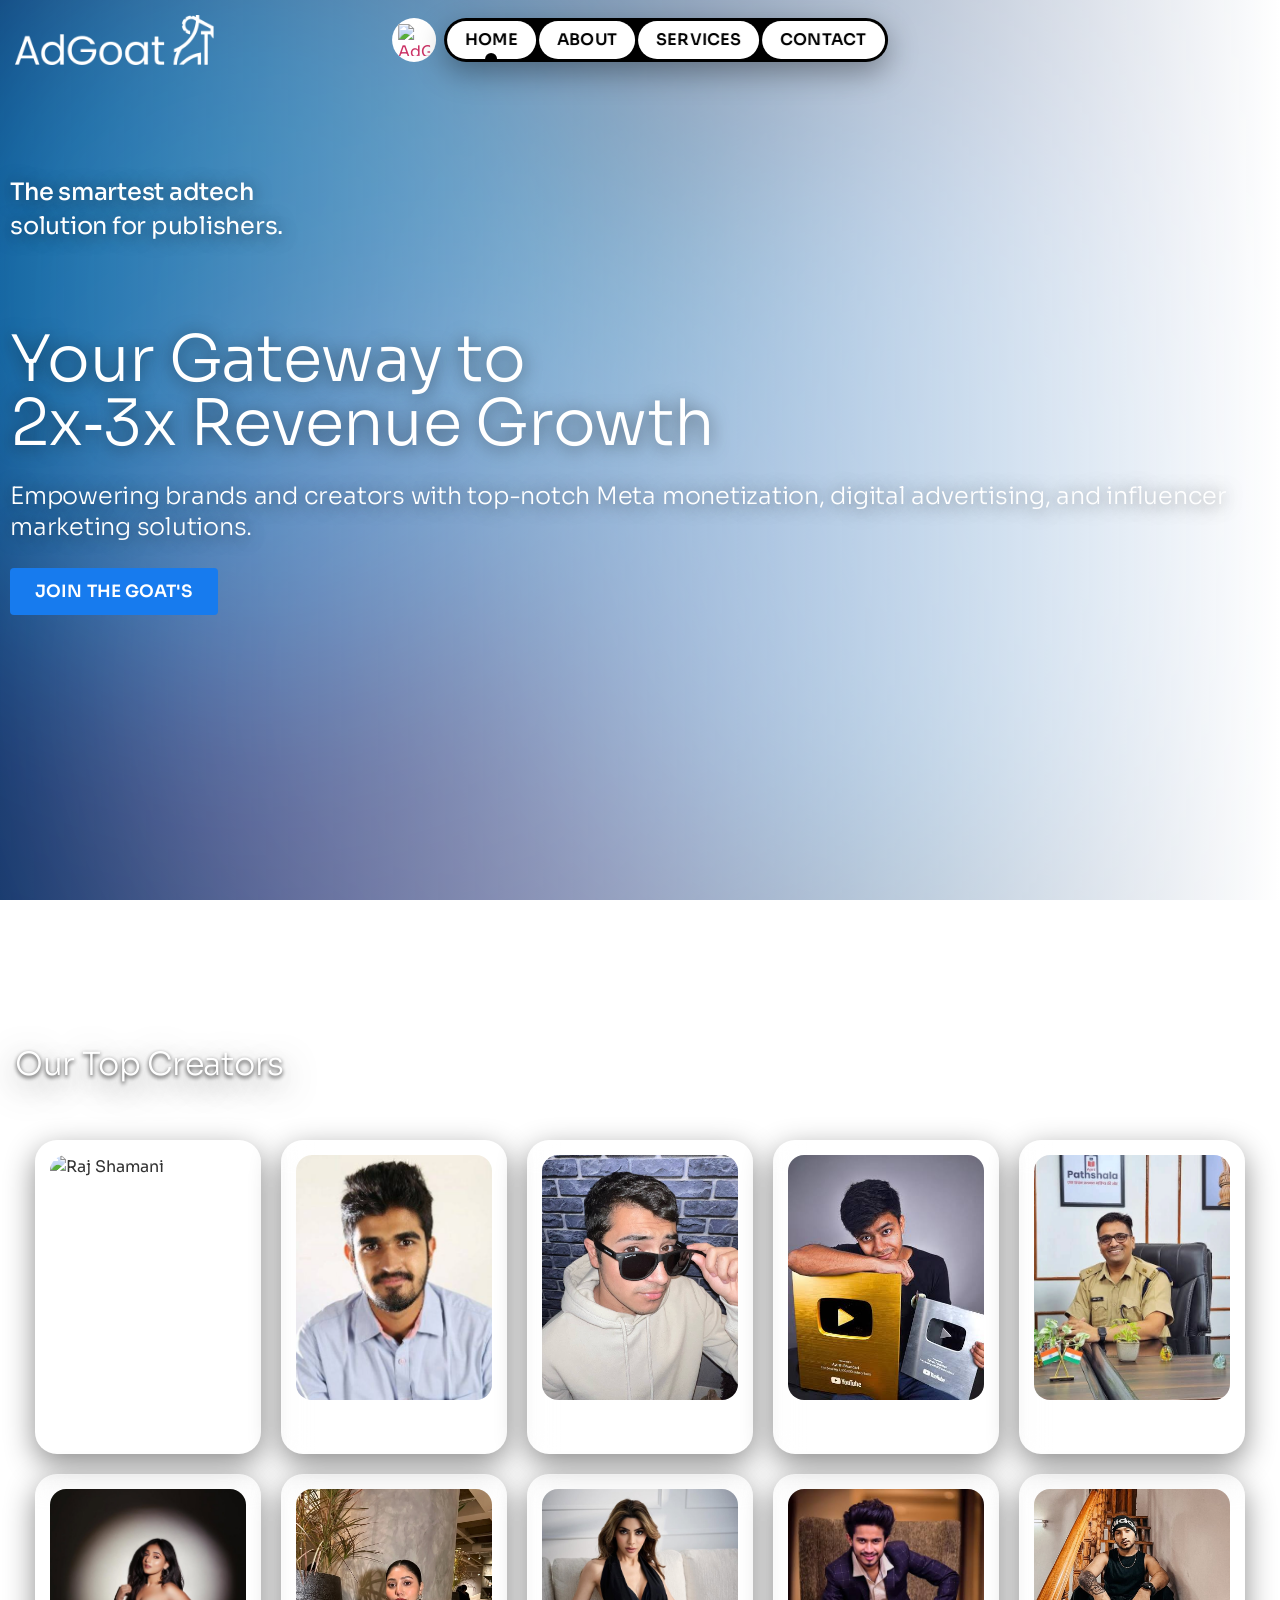
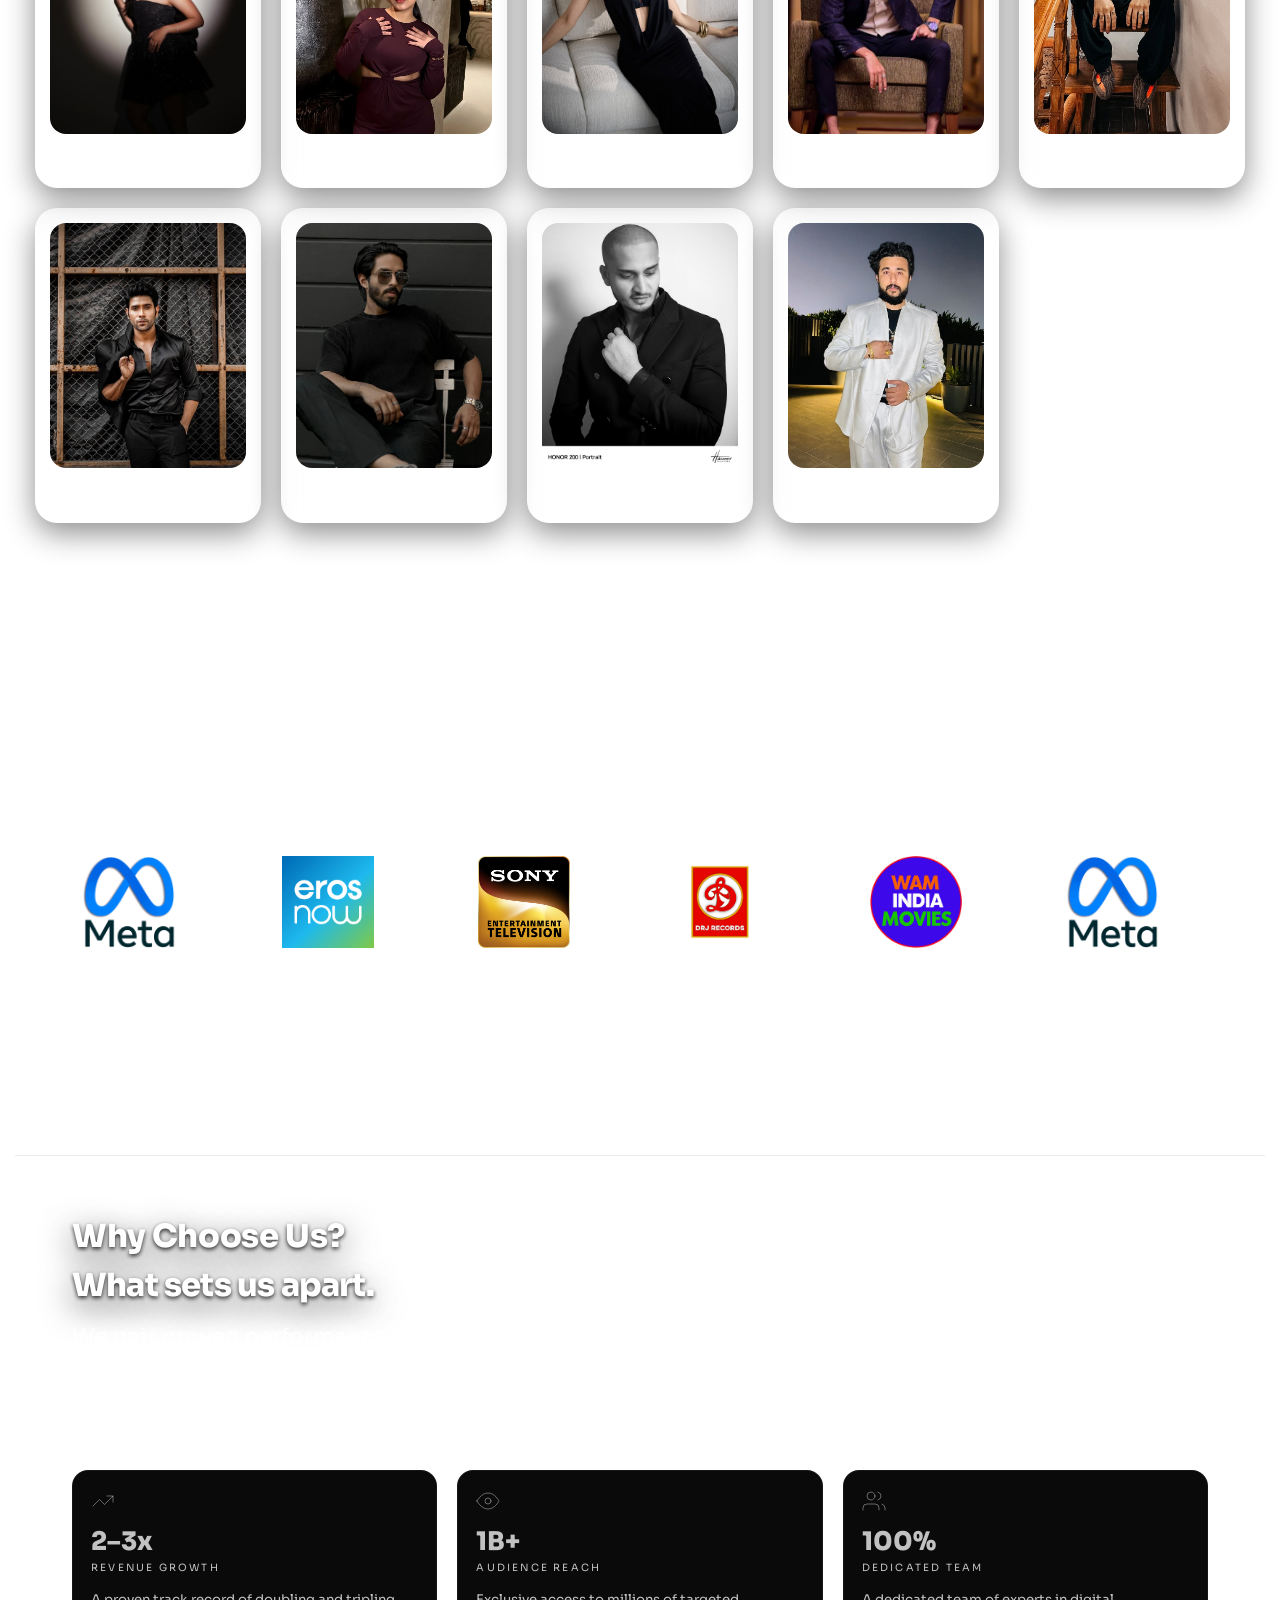
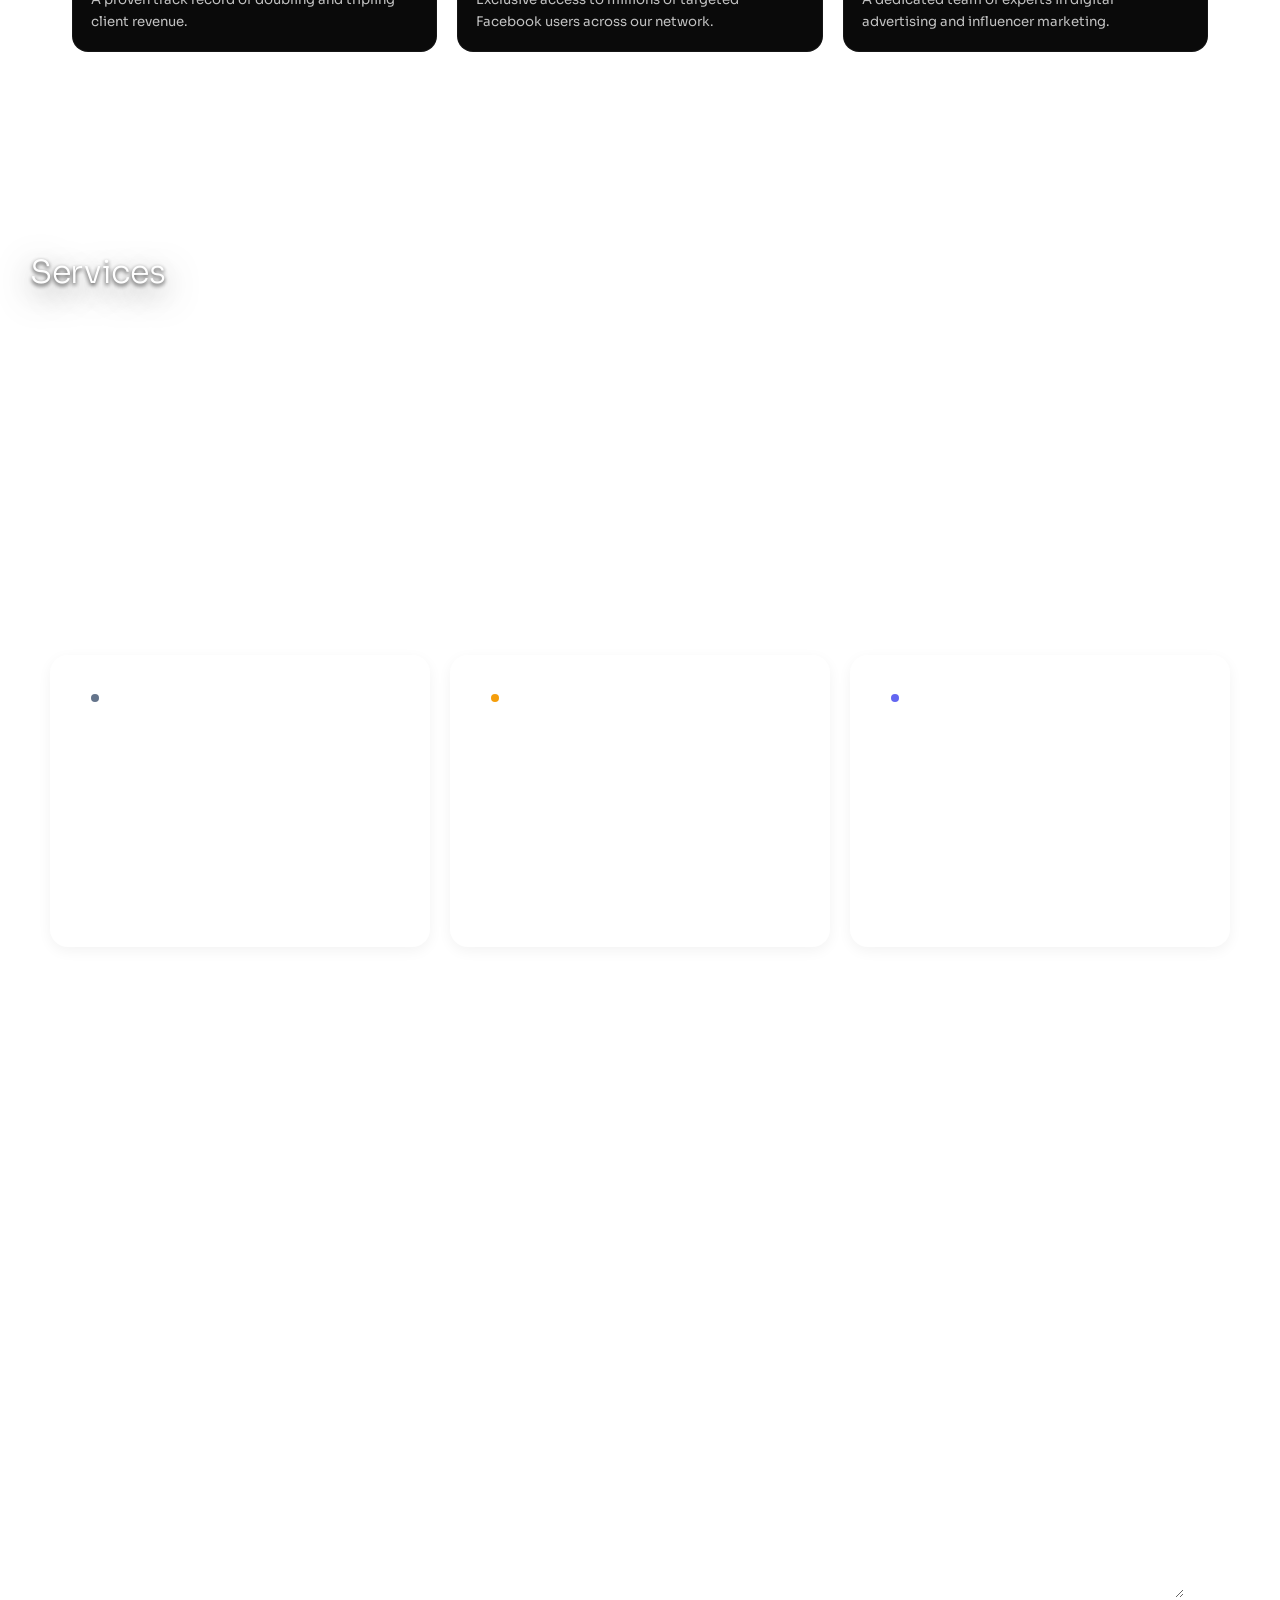
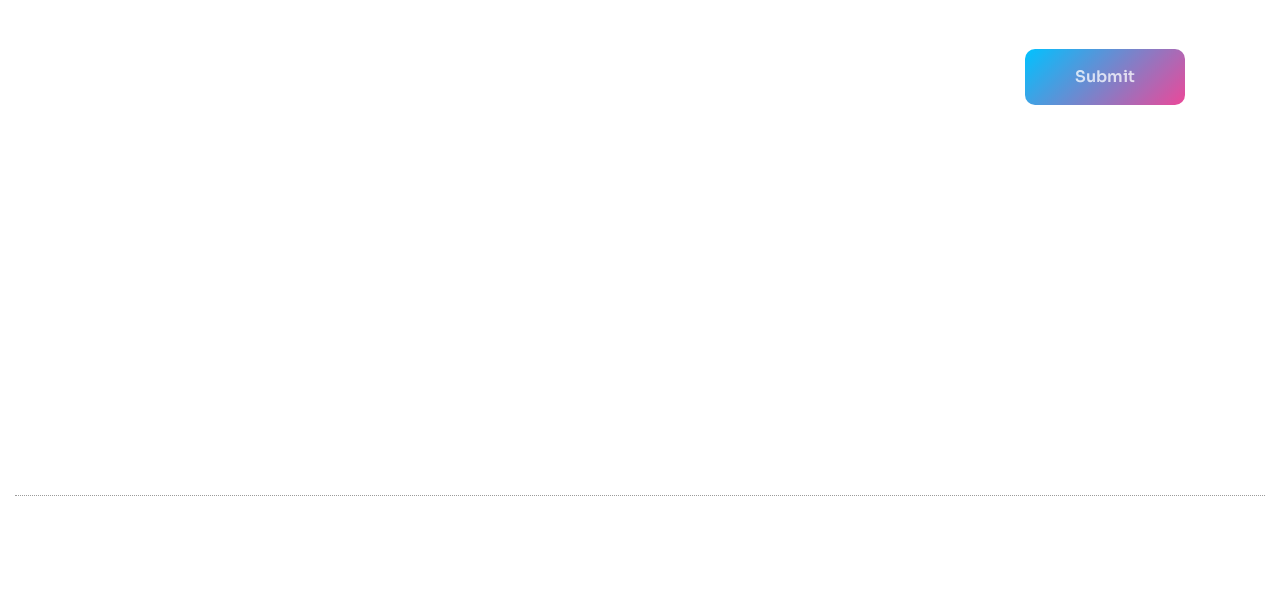
==== commit de617d33: "Launch checklist: search, sharing, 404 and privacy basics Adds meta descriptions, canonical links, O" ====
--- a/index.html
+++ b/index.html
@@ -420,7 +420,22 @@
             footer.elementor-element-5b772684 .elementor-social-icon-whatsapp { color: #25D366 !important; }
             footer.elementor-element-5b772684 .elementor-social-icon:hover { filter: brightness(1.25); }
         </style>
-        </head>
+        <!-- sharing + search (launch checklist) -->
+<meta name="description" content="AdGoat helps creators and brands grow revenue with Meta monetization, digital advertising and influencer marketing.">
+<meta property="og:type" content="website">
+<meta property="og:site_name" content="AdGoat">
+<meta property="og:title" content="AdGoat – Your Gateway to 2x-3x Revenue Growth">
+<meta property="og:description" content="AdGoat helps creators and brands grow revenue with Meta monetization, digital advertising and influencer marketing.">
+<meta property="og:url" content="https://adgoat.in/">
+<meta property="og:image" content="https://adgoat.in/og-image.jpg">
+<meta property="og:image:width" content="1200">
+<meta property="og:image:height" content="630">
+<meta property="og:image:alt" content="AdGoat, creator and brand monetization">
+<meta name="twitter:card" content="summary_large_image">
+<meta name="twitter:title" content="AdGoat – Your Gateway to 2x-3x Revenue Growth">
+<meta name="twitter:description" content="AdGoat helps creators and brands grow revenue with Meta monetization, digital advertising and influencer marketing.">
+<meta name="twitter:image" content="https://adgoat.in/og-image.jpg">
+</head>
 <body class="home page-template page-template-elementor_header_footer page page-id-8 wp-custom-logo wp-embed-responsive theme-default elementor-default elementor-template-full-width elementor-kit-6 elementor-page elementor-page-8">
 
 <div id="aurora-bg" aria-hidden="true">
@@ -1564,6 +1579,7 @@
                 <div class="elementor-element elementor-element-c7ef8a1 elementor-button-align-end elementor-mobile-button-align-center elementor-widget elementor-widget-form" data-id="c7ef8a1" data-element_type="widget" data-e-type="widget" data-settings="{&quot;step_next_label&quot;:&quot;Next&quot;,&quot;step_previous_label&quot;:&quot;Previous&quot;,&quot;button_width&quot;:&quot;100&quot;,&quot;step_type&quot;:&quot;number_text&quot;,&quot;step_icon_shape&quot;:&quot;circle&quot;}" data-widget_type="form.default">
                 <div class="elementor-widget-container">
                             <form class="elementor-form" method="post" name="New Form">
+<input type="text" name="_honey" style="display:none" tabindex="-1" autocomplete="off" aria-hidden="true">
             <input type="hidden" name="_subject" value="New enquiry from AdGoat website"/>
             <input type="hidden" name="_template" value="table"/>
             <input type="hidden" name="_captcha" value="false"/>
@@ -1677,7 +1693,7 @@
         <div class="elementor-element elementor-element-4dccb570 e-con-full e-flex e-con e-child" data-id="4dccb570" data-element_type="container" data-e-type="container">
                 <div class="elementor-element elementor-element-39c6b65c elementor-invisible elementor-widget elementor-widget-heading" data-id="39c6b65c" data-element_type="widget" data-e-type="widget" data-settings="{&quot;_animation&quot;:&quot;fadeInUp&quot;}" data-widget_type="heading.default">
                 <div class="elementor-widget-container">
-                    <p class="elementor-heading-title elementor-size-default">© 2025 AdGoat India. All rights reserved.</p>                </div>
+                    <p class="elementor-heading-title elementor-size-default">© 2025 AdGoat India. All rights reserved. · <a href="privacy.html" style="color:inherit">Privacy</a></p>                </div>
                 </div>
                 </div>
                 </div>
